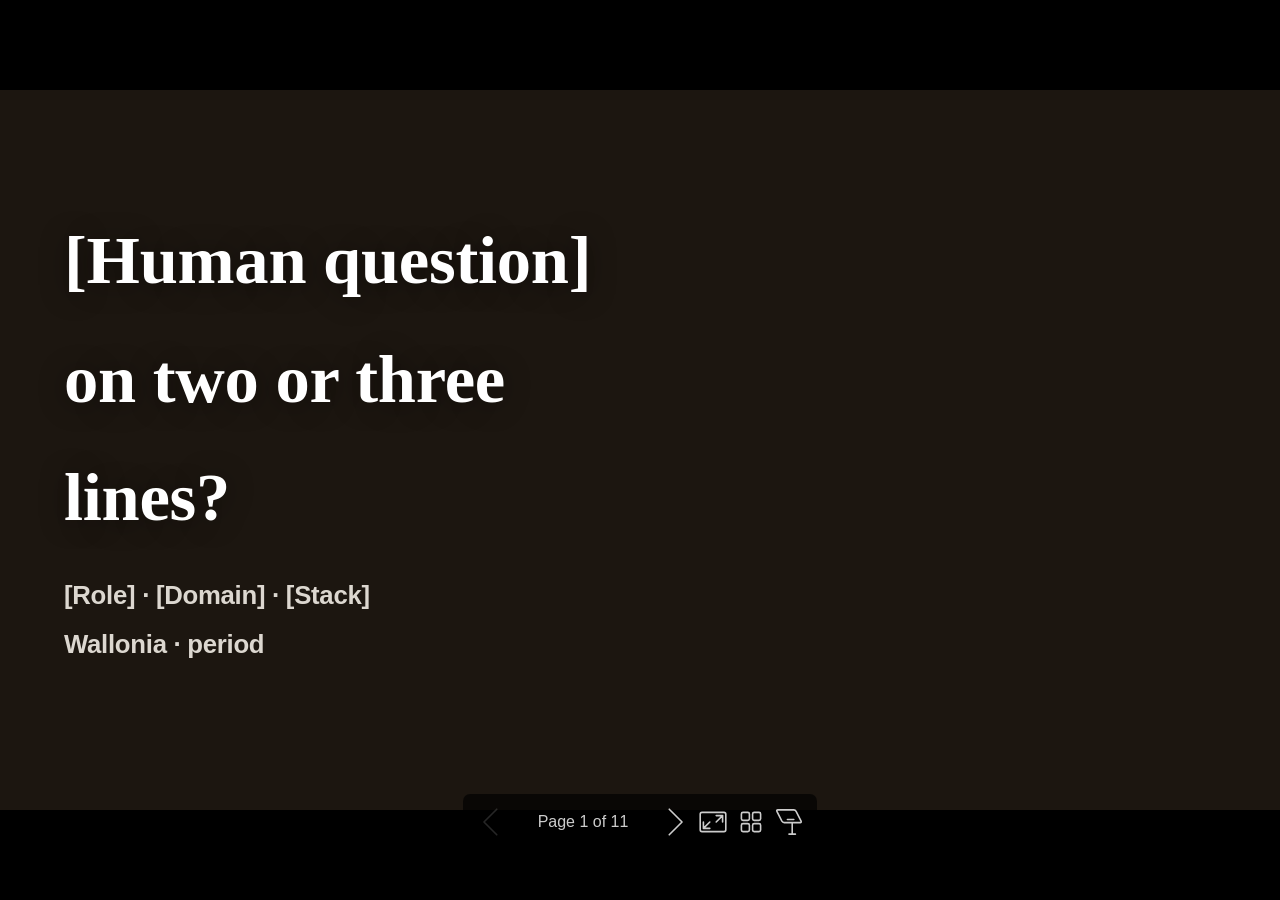
==== docs/slides/presentation-recruteur-en.html @ 3e8d5d6b "Initial commit" ====
<!DOCTYPE html><html lang="C"><head><title>[Human question]</title><meta property="og:title" content="[Human question]"><meta charset="UTF-8"><meta name="viewport" content="width=device-width,height=device-height,initial-scale=1.0"><meta name="apple-mobile-web-app-capable" content="yes"><meta http-equiv="X-UA-Compatible" content="ie=edge"><meta property="og:type" content="website"><meta name="twitter:card" content="summary"><style>@media screen{body[data-bespoke-view=""] .bespoke-marp-parent>.bespoke-marp-osc>button,body[data-bespoke-view=next] .bespoke-marp-parent>.bespoke-marp-osc>button,body[data-bespoke-view=overview] button.bespoke-marp-overview-close,body[data-bespoke-view=presenter] .bespoke-marp-presenter-container .bespoke-marp-presenter-info-container .bespoke-marp-presenter-info-page-area .bespoke-marp-presenter-info-page,body[data-bespoke-view=presenter] .bespoke-marp-presenter-container .bespoke-marp-presenter-info-container button,body[data-bespoke-view=presenter] .bespoke-marp-presenter-container .bespoke-marp-presenter-note-container button{appearance:none;background-color:initial;border:0;color:inherit;cursor:pointer;font-size:inherit;opacity:.8;outline:none;padding:0;transition:opacity .2s linear;-webkit-tap-highlight-color:transparent}body[data-bespoke-view=""] .bespoke-marp-parent>.bespoke-marp-osc>button:disabled,body[data-bespoke-view=next] .bespoke-marp-parent>.bespoke-marp-osc>button:disabled,body[data-bespoke-view=overview] button.bespoke-marp-overview-close:disabled,body[data-bespoke-view=presenter] .bespoke-marp-presenter-container .bespoke-marp-presenter-info-container .bespoke-marp-presenter-info-page-area .bespoke-marp-presenter-info-page:disabled,body[data-bespoke-view=presenter] .bespoke-marp-presenter-container .bespoke-marp-presenter-info-container button:disabled,body[data-bespoke-view=presenter] .bespoke-marp-presenter-container .bespoke-marp-presenter-note-container button:disabled{cursor:not-allowed;opacity:.15!important}body[data-bespoke-view=""] .bespoke-marp-parent>.bespoke-marp-osc>button:hover,body[data-bespoke-view=next] .bespoke-marp-parent>.bespoke-marp-osc>button:hover,body[data-bespoke-view=overview] button.bespoke-marp-overview-close:hover,body[data-bespoke-view=presenter] .bespoke-marp-presenter-container .bespoke-marp-presenter-info-container .bespoke-marp-presenter-info-page-area .bespoke-marp-presenter-info-page:hover,body[data-bespoke-view=presenter] .bespoke-marp-presenter-container .bespoke-marp-presenter-info-container button:hover,body[data-bespoke-view=presenter] .bespoke-marp-presenter-container .bespoke-marp-presenter-note-container button:hover{opacity:1}body[data-bespoke-view=""] .bespoke-marp-parent>.bespoke-marp-osc>button:hover:active,body[data-bespoke-view=next] .bespoke-marp-parent>.bespoke-marp-osc>button:hover:active,body[data-bespoke-view=overview] button.bespoke-marp-overview-close:hover:active,body[data-bespoke-view=presenter] .bespoke-marp-presenter-container .bespoke-marp-presenter-info-container .bespoke-marp-presenter-info-page-area .bespoke-marp-presenter-info-page:hover:active,body[data-bespoke-view=presenter] .bespoke-marp-presenter-container .bespoke-marp-presenter-info-container button:hover:active,body[data-bespoke-view=presenter] .bespoke-marp-presenter-container .bespoke-marp-presenter-note-container button:hover:active{opacity:.6}body[data-bespoke-view=""] .bespoke-marp-parent>.bespoke-marp-osc>button:hover:not(:disabled),body[data-bespoke-view=next] .bespoke-marp-parent>.bespoke-marp-osc>button:hover:not(:disabled),body[data-bespoke-view=overview] button.bespoke-marp-overview-close:hover:not(:disabled),body[data-bespoke-view=presenter] .bespoke-marp-presenter-container .bespoke-marp-presenter-info-container .bespoke-marp-presenter-info-page-area .bespoke-marp-presenter-info-page:hover:not(:disabled),body[data-bespoke-view=presenter] .bespoke-marp-presenter-container .bespoke-marp-presenter-info-container button:hover:not(:disabled),body[data-bespoke-view=presenter] .bespoke-marp-presenter-container .bespoke-marp-presenter-note-container button:hover:not(:disabled){transition:none}body[data-bespoke-view=""] .bespoke-marp-parent>.bespoke-marp-osc>button[data-bespoke-marp-osc=prev],body[data-bespoke-view=next] .bespoke-marp-parent>.bespoke-marp-osc>button[data-bespoke-marp-osc=prev],body[data-bespoke-view=presenter] .bespoke-marp-presenter-container .bespoke-marp-presenter-info-container button.bespoke-marp-presenter-info-page-prev{background:#0000 url("[data-uri]") no-repeat 50%;background-size:contain;overflow:hidden;text-indent:100%;white-space:nowrap}body[data-bespoke-view=""] .bespoke-marp-parent>.bespoke-marp-osc>button[data-bespoke-marp-osc=next],body[data-bespoke-view=next] .bespoke-marp-parent>.bespoke-marp-osc>button[data-bespoke-marp-osc=next],body[data-bespoke-view=presenter] .bespoke-marp-presenter-container .bespoke-marp-presenter-info-container button.bespoke-marp-presenter-info-page-next{background:#0000 url("[data-uri]") no-repeat 50%;background-size:contain;overflow:hidden;text-indent:100%;white-space:nowrap}:is(body[data-bespoke-view=""],body[data-bespoke-view=next]) .bespoke-marp-parent>.bespoke-marp-osc>button[data-bespoke-marp-osc=fullscreen]{background:#0000 url("[data-uri]") no-repeat 50%;background-size:contain;overflow:hidden;text-indent:100%;white-space:nowrap}:is(body[data-bespoke-view=""],body[data-bespoke-view=next]) .bespoke-marp-parent>.bespoke-marp-osc>button.exit[data-bespoke-marp-osc=fullscreen]{background-image:url("[data-uri]")}:is(body[data-bespoke-view=""],body[data-bespoke-view=next]) .bespoke-marp-parent>.bespoke-marp-osc>button[data-bespoke-marp-osc=presenter]{background:#0000 url("[data-uri]") no-repeat 50%;background-size:contain;overflow:hidden;text-indent:100%;white-space:nowrap}body[data-bespoke-view=overview] button.bespoke-marp-overview-close,body[data-bespoke-view=presenter] .bespoke-marp-presenter-container .bespoke-marp-presenter-note-container button.bespoke-marp-presenter-note-bigger{background:#0000 url("[data-uri]") no-repeat 50%;background-size:contain;overflow:hidden;text-indent:100%;white-space:nowrap}body[data-bespoke-view=presenter] .bespoke-marp-presenter-container .bespoke-marp-presenter-note-container button.bespoke-marp-presenter-note-smaller{background:#0000 url("[data-uri]") no-repeat 50%;background-size:contain;overflow:hidden;text-indent:100%;white-space:nowrap}:is(body[data-bespoke-view=""],body[data-bespoke-view=next]) .bespoke-marp-parent>.bespoke-marp-osc>button[data-bespoke-marp-osc=overview]{background:#0000 url("[data-uri]") no-repeat 50%;background-size:contain;overflow:hidden;text-indent:100%;white-space:nowrap}}@keyframes __bespoke_marp_transition_reduced_outgoing__{0%{opacity:1}to{opacity:0}}@keyframes __bespoke_marp_transition_reduced_incoming__{0%{mix-blend-mode:plus-lighter;opacity:0}to{mix-blend-mode:plus-lighter;opacity:1}}.bespoke-marp-note,.bespoke-marp-osc,.bespoke-progress-parent{display:none;transition:none}@media screen{::view-transition-group(*){animation-duration:var(--marp-bespoke-transition-animation-duration,.5s);animation-timing-function:ease}::view-transition-new(*),::view-transition-old(*){animation-delay:0s;animation-direction:var(--marp-bespoke-transition-animation-direction,normal);animation-duration:var(--marp-bespoke-transition-animation-duration,.5s);animation-fill-mode:both;animation-name:var(--marp-bespoke-transition-animation-name,var(--marp-bespoke-transition-animation-name-fallback,__bespoke_marp_transition_no_animation__));mix-blend-mode:normal}::view-transition-old(*){--marp-bespoke-transition-animation-name-fallback:__bespoke_marp_transition_reduced_outgoing__;animation-timing-function:ease}::view-transition-new(*){--marp-bespoke-transition-animation-name-fallback:__bespoke_marp_transition_reduced_incoming__;animation-timing-function:ease}::view-transition-new(root),::view-transition-old(root){animation-timing-function:linear}::view-transition-new(__bespoke_marp_transition_osc__),::view-transition-old(__bespoke_marp_transition_osc__){animation-duration:0s!important;animation-name:__bespoke_marp_transition_osc__!important}::view-transition-new(__bespoke_marp_transition_osc__){opacity:0!important}.bespoke-marp-transition-warming-up::view-transition-group(*),.bespoke-marp-transition-warming-up::view-transition-new(*),.bespoke-marp-transition-warming-up::view-transition-old(*){animation-play-state:paused!important}body,html{height:100%;margin:0}body{background:#000;overflow:hidden}svg.bespoke-marp-slide{content-visibility:hidden;interactivity:inert;opacity:0;pointer-events:none;z-index:-1}svg.bespoke-marp-slide:not(.bespoke-marp-active) *{view-transition-name:none!important}svg.bespoke-marp-slide.bespoke-marp-active{content-visibility:visible;interactivity:auto;opacity:1;pointer-events:auto;z-index:0}svg.bespoke-marp-slide.bespoke-marp-active.bespoke-marp-active-ready *{animation-name:__bespoke_marp__!important}@supports not (content-visibility:hidden){svg.bespoke-marp-slide[data-bespoke-marp-load=hideable]{display:none}svg.bespoke-marp-slide[data-bespoke-marp-load=hideable].bespoke-marp-active{display:block}}}@media screen and (prefers-reduced-motion:reduce){svg.bespoke-marp-slide *{view-transition-name:none!important}}@media screen{[data-bespoke-marp-fragment=inactive]{visibility:hidden}:is(body[data-bespoke-view=""],body[data-bespoke-view=next]) .bespoke-marp-parent{inset:0;position:absolute}:is(body[data-bespoke-view=""],body[data-bespoke-view=next]) .bespoke-marp-parent>.bespoke-marp-osc{background:#000000a6;border-radius:7px;bottom:50px;color:#fff;contain:paint;display:block;font-family:Helvetica,Arial,sans-serif;font-size:16px;left:50%;line-height:0;opacity:1;padding:12px;position:absolute;touch-action:manipulation;transform:translateX(-50%);transition:opacity .2s linear;-webkit-user-select:none;user-select:none;view-transition-name:__bespoke_marp_transition_osc__;white-space:nowrap;will-change:transform;z-index:1}:is(body[data-bespoke-view=""],body[data-bespoke-view=next]) .bespoke-marp-parent>.bespoke-marp-osc>:where(*){margin-left:6px}:is(body[data-bespoke-view=""],body[data-bespoke-view=next]) .bespoke-marp-parent>.bespoke-marp-osc>:where(*):where(:first-child){margin-left:0}:is(body[data-bespoke-view=""],body[data-bespoke-view=next]) .bespoke-marp-parent>.bespoke-marp-osc>span{opacity:.8}:is(body[data-bespoke-view=""],body[data-bespoke-view=next]) .bespoke-marp-parent>.bespoke-marp-osc>span[data-bespoke-marp-osc=page]{display:inline-block;min-width:140px;text-align:center}:is(body[data-bespoke-view=""],body[data-bespoke-view=next]) .bespoke-marp-parent>.bespoke-marp-osc>button[data-bespoke-marp-osc=fullscreen],:is(body[data-bespoke-view=""],body[data-bespoke-view=next]) .bespoke-marp-parent>.bespoke-marp-osc>button[data-bespoke-marp-osc=next],:is(body[data-bespoke-view=""],body[data-bespoke-view=next]) .bespoke-marp-parent>.bespoke-marp-osc>button[data-bespoke-marp-osc=overview],:is(body[data-bespoke-view=""],body[data-bespoke-view=next]) .bespoke-marp-parent>.bespoke-marp-osc>button[data-bespoke-marp-osc=presenter],:is(body[data-bespoke-view=""],body[data-bespoke-view=next]) .bespoke-marp-parent>.bespoke-marp-osc>button[data-bespoke-marp-osc=prev]{height:32px;line-height:32px;width:32px}:is(body[data-bespoke-view=""],body[data-bespoke-view=next]) .bespoke-marp-parent.bespoke-marp-inactive{cursor:none}:is(body[data-bespoke-view=""],body[data-bespoke-view=next]) .bespoke-marp-parent.bespoke-marp-inactive>.bespoke-marp-osc{opacity:0;pointer-events:none}:is(body[data-bespoke-view=""],body[data-bespoke-view=next]) svg.bespoke-marp-slide{height:100%;left:0;position:absolute;top:0;width:100%}body[data-bespoke-view=""] .bespoke-progress-parent{background:#222;display:flex;height:5px;width:100%}body[data-bespoke-view=""] .bespoke-progress-parent+:where(.bespoke-marp-parent){top:5px}body[data-bespoke-view=""] .bespoke-progress-parent .bespoke-progress-bar{background:#0288d1;flex:0 0 0;transition:flex-basis .2s cubic-bezier(0,1,1,1)}body[data-bespoke-view=next]{background:#0000}body[data-bespoke-view=presenter]{background:#161616}body[data-bespoke-view=presenter] .bespoke-marp-presenter-container{display:grid;font-family:Helvetica,Arial,sans-serif;grid-template:"current dragbar next" minmax(140px,1fr) "current dragbar note" 2fr "info    dragbar note" 3em;grid-template-columns:minmax(3px,var(--bespoke-marp-presenter-split-ratio,66%)) 0 minmax(3px,1fr);height:100%;left:0;position:absolute;top:0;width:100%}body[data-bespoke-view=presenter] .bespoke-marp-presenter-container :where(.bespoke-marp-parent){grid-area:current;overflow:hidden;position:relative}body[data-bespoke-view=presenter] .bespoke-marp-presenter-container :where(.bespoke-marp-parent) :where(svg.bespoke-marp-slide){height:calc(100% - 40px);left:20px;pointer-events:none;position:absolute;top:20px;-webkit-user-select:none;user-select:none;width:calc(100% - 40px)}body[data-bespoke-view=presenter] .bespoke-marp-presenter-container :where(.bespoke-marp-parent) :where(svg.bespoke-marp-slide).bespoke-marp-active{filter:drop-shadow(0 3px 10px rgba(0,0,0,.5))}body[data-bespoke-view=presenter] .bespoke-marp-presenter-container .bespoke-marp-presenter-dragbar-container{background:#0288d1;cursor:col-resize;grid-area:dragbar;margin-left:-3px;opacity:0;position:relative;transition:opacity .4s linear .1s;width:6px;z-index:10}body[data-bespoke-view=presenter] .bespoke-marp-presenter-container .bespoke-marp-presenter-dragbar-container:hover{opacity:1}body[data-bespoke-view=presenter] .bespoke-marp-presenter-container .bespoke-marp-presenter-dragbar-container.active{opacity:1;transition-delay:0s}body[data-bespoke-view=presenter] .bespoke-marp-presenter-container .bespoke-marp-presenter-next-container{background:#222;cursor:pointer;display:none;grid-area:next;overflow:hidden;position:relative}body[data-bespoke-view=presenter] .bespoke-marp-presenter-container .bespoke-marp-presenter-next-container.active{display:block}body[data-bespoke-view=presenter] .bespoke-marp-presenter-container .bespoke-marp-presenter-next-container iframe.bespoke-marp-presenter-next{background:#0000;border:0;display:block;filter:drop-shadow(0 3px 10px rgba(0,0,0,.5));height:calc(100% - 40px);left:20px;pointer-events:none;position:absolute;interactivity:inert;top:20px;-webkit-user-select:none;user-select:none;width:calc(100% - 40px)}body[data-bespoke-view=presenter] .bespoke-marp-presenter-container .bespoke-marp-presenter-note-container{background:#222;color:#eee;grid-area:note;position:relative;z-index:1}body[data-bespoke-view=presenter] .bespoke-marp-presenter-container .bespoke-marp-presenter-note-container button{height:1.5em;line-height:1.5em;width:1.5em}body[data-bespoke-view=presenter] .bespoke-marp-presenter-container .bespoke-marp-presenter-note-container .bespoke-marp-presenter-note-wrapper{display:block;inset:0;position:absolute}body[data-bespoke-view=presenter] .bespoke-marp-presenter-container .bespoke-marp-presenter-note-container .bespoke-marp-presenter-note-buttons{background:#000000a6;border-radius:4px;bottom:0;display:flex;gap:4px;margin:12px;opacity:0;padding:6px;pointer-events:none;position:absolute;right:0;transition:opacity .2s linear}body[data-bespoke-view=presenter] .bespoke-marp-presenter-container .bespoke-marp-presenter-note-container .bespoke-marp-presenter-note-buttons:focus-within,body[data-bespoke-view=presenter] .bespoke-marp-presenter-container .bespoke-marp-presenter-note-container .bespoke-marp-presenter-note-wrapper:focus-within+.bespoke-marp-presenter-note-buttons,body[data-bespoke-view=presenter] .bespoke-marp-presenter-container .bespoke-marp-presenter-note-container:hover .bespoke-marp-presenter-note-buttons{opacity:1;pointer-events:auto}body[data-bespoke-view=presenter] .bespoke-marp-presenter-container .bespoke-marp-presenter-note-container .bespoke-marp-note{box-sizing:border-box;font-size:calc(1.1em*var(--bespoke-marp-note-font-scale, 1));height:calc(100% - 40px);margin:20px;overflow:auto;padding-right:3px;white-space:pre-wrap;width:calc(100% - 40px);word-wrap:break-word;scrollbar-color:#eeeeee80 #0000;scrollbar-width:thin}body[data-bespoke-view=presenter] .bespoke-marp-presenter-container .bespoke-marp-presenter-note-container .bespoke-marp-note::-webkit-scrollbar{width:6px}body[data-bespoke-view=presenter] .bespoke-marp-presenter-container .bespoke-marp-presenter-note-container .bespoke-marp-note::-webkit-scrollbar-track{background:#0000}body[data-bespoke-view=presenter] .bespoke-marp-presenter-container .bespoke-marp-presenter-note-container .bespoke-marp-note::-webkit-scrollbar-thumb{background:#eeeeee80;border-radius:6px}body[data-bespoke-view=presenter] .bespoke-marp-presenter-container .bespoke-marp-presenter-note-container .bespoke-marp-note:empty{pointer-events:none}body[data-bespoke-view=presenter] .bespoke-marp-presenter-container .bespoke-marp-presenter-note-container .bespoke-marp-note.active{display:block}body[data-bespoke-view=presenter] .bespoke-marp-presenter-container .bespoke-marp-presenter-note-container .bespoke-marp-note p:first-child{margin-top:0}body[data-bespoke-view=presenter] .bespoke-marp-presenter-container .bespoke-marp-presenter-note-container .bespoke-marp-note p:last-child{margin-bottom:0}body[data-bespoke-view=presenter] .bespoke-marp-presenter-container .bespoke-marp-presenter-info-container{align-items:center;box-sizing:border-box;color:#eee;display:flex;flex-wrap:nowrap;grid-area:info;justify-content:center;overflow:hidden;padding:0 10px}body[data-bespoke-view=presenter] .bespoke-marp-presenter-container .bespoke-marp-presenter-info-container :is(.bespoke-marp-presenter-info-page-area,.bespoke-marp-presenter-info-time,.bespoke-marp-presenter-info-timer){box-sizing:border-box;display:block;padding:0 10px;white-space:nowrap;width:100%}body[data-bespoke-view=presenter] .bespoke-marp-presenter-container .bespoke-marp-presenter-info-container button{height:1.5em;line-height:1.5em;width:1.5em}body[data-bespoke-view=presenter] .bespoke-marp-presenter-container .bespoke-marp-presenter-info-container .bespoke-marp-presenter-info-page-area{order:2;text-align:center}body[data-bespoke-view=presenter] .bespoke-marp-presenter-container .bespoke-marp-presenter-info-container .bespoke-marp-presenter-info-page-area .bespoke-marp-presenter-info-page{display:inline-block;min-width:120px;text-align:center}body[data-bespoke-view=presenter] .bespoke-marp-presenter-container .bespoke-marp-presenter-info-container .bespoke-marp-presenter-info-time{color:#999;order:1;text-align:left}body[data-bespoke-view=presenter] .bespoke-marp-presenter-container .bespoke-marp-presenter-info-container .bespoke-marp-presenter-info-timer{color:#999;order:3;text-align:right}body[data-bespoke-view=presenter] .bespoke-marp-presenter-container .bespoke-marp-presenter-info-container .bespoke-marp-presenter-info-timer:hover{cursor:pointer}body[data-bespoke-view=overview]{background:#161616;overflow:auto}body[data-bespoke-view=overview] [data-bespoke-marp-fragment=inactive]{visibility:visible}body[data-bespoke-view=overview] .bespoke-marp-overview-header{backdrop-filter:blur(4px);background:#222222d9;box-shadow:0 3px 10px #00000080;box-sizing:border-box;display:flex;height:48px;inset:0 0 auto;justify-content:flex-end;padding:10px;position:fixed;z-index:1}body[data-bespoke-view=overview] button.bespoke-marp-overview-close{height:28px;line-height:28px;transform:rotate(45deg);width:28px}body[data-bespoke-view=overview] .bespoke-marp-parent{display:grid;gap:40px;grid-template-columns:repeat(auto-fit,minmax(0,240px));justify-content:space-around;padding:30px}body[data-bespoke-view=overview] .bespoke-marp-parent svg.bespoke-marp-slide{--bov-selected:#0000;--bov-focus:#161616;--bov-focus-outline:#0000;background-image:conic-gradient(#161616 0 0),conic-gradient(var(--bov-focus) 0 0),conic-gradient(var(--bov-focus-outline) 0 0),conic-gradient(var(--bov-selected) 0 0);background-position:5px 5px,3px 3px,2px 2px,0 0;background-repeat:no-repeat;background-size:calc(100% - 10px) calc(100% - 10px),calc(100% - 6px) calc(100% - 6px),calc(100% - 4px) calc(100% - 4px),100% 100%;content-visibility:visible;cursor:pointer;filter:drop-shadow(0 3px 10px rgba(0,0,0,.5));margin:-6px;padding:6px;interactivity:auto;opacity:1;outline:0;pointer-events:auto;scroll-margin-block:30px;width:100%;z-index:0}body[data-bespoke-view=overview] .bespoke-marp-parent svg.bespoke-marp-slide *,body[data-bespoke-view=overview] .bespoke-marp-parent svg.bespoke-marp-slide.bespoke-marp-active *{pointer-events:none;interactivity:inert}body[data-bespoke-view=overview] .bespoke-marp-parent :is(svg.bespoke-marp-slide:active,svg.bespoke-marp-slide:focus-visible,svg.bespoke-marp-slide:hover){--bov-focus-outline:#161616}body[data-bespoke-view=overview] .bespoke-marp-parent svg.bespoke-marp-slide:focus-visible,body[data-bespoke-view=overview] .bespoke-marp-parent svg.bespoke-marp-slide:hover{--bov-focus:#999}body[data-bespoke-view=overview] .bespoke-marp-parent svg.bespoke-marp-slide:active{--bov-focus:#eee}body[data-bespoke-view=overview] .bespoke-marp-parent svg.bespoke-marp-slide.bespoke-marp-active{--bov-selected:#0288d1}body[data-bespoke-view=overview]:has(.bespoke-marp-overview-header) .bespoke-marp-parent{padding-top:78px}body[data-bespoke-view=overview]:has(.bespoke-marp-overview-header) .bespoke-marp-parent svg.bespoke-marp-slide{scroll-margin-top:78px}.bespoke-marp-overview{background:#000000a6;inset:0;opacity:0;pointer-events:none;position:fixed;transition:opacity .1s ease;z-index:10}.bespoke-marp-overview iframe{background:#222;border:0;display:block;height:100%;left:0;position:absolute;top:0;width:100%}.bespoke-marp-overview[data-open="1"]{opacity:1;pointer-events:auto}}@media print{.bespoke-marp-overview,.bespoke-marp-presenter-info-container,.bespoke-marp-presenter-next-container,.bespoke-marp-presenter-note-container{display:none}}</style><style>div#\:\$p > svg > foreignObject > section{width:1280px;height:720px;box-sizing:border-box;overflow:hidden;position:relative;scroll-snap-align:center center;-webkit-text-size-adjust:100%;text-size-adjust:100%}div#\:\$p > svg > foreignObject > section::after{bottom:0;content:attr(data-marpit-pagination);padding:inherit;pointer-events:none;position:absolute;right:0}div#\:\$p > svg > foreignObject > section:not([data-marpit-pagination])::after{display:none}div#\:\$p > svg > foreignObject > section :where(:is(h1, marp-h1)){font-size:2em;margin-block:0.67em}div#\:\$p > svg > foreignObject > section section:where(:is(h1, marp-h1)){--marpit-root-font-size: 2em}div#\:\$p > svg > foreignObject > section video::-webkit-media-controls{will-change:transform}@page {size:1280px 720px;margin:0}@media print{html, body{background-color:#fff;margin:0;page-break-inside:avoid;break-inside:avoid-page}div#\:\$p > svg > foreignObject > section{page-break-before:always;break-before:page}div#\:\$p > svg > foreignObject > section, div#\:\$p > svg > foreignObject > section *{-webkit-print-color-adjust:exact!important;animation-delay:0s!important;animation-duration:0s!important;color-adjust:exact!important;print-color-adjust:exact!important;transition:none!important}div#\:\$p > svg[data-marpit-svg]{display:block;height:100vh;width:100vw}}div#\:\$p > svg > foreignObject > section{--fgColor-danger:light-dark(#d1242f, #f85149);--bgColor-attention-muted:light-dark(#fff8c5, #bb800926);--bgColor-muted:light-dark(#f6f8fa, #151b23);--bgColor-neutral-muted:light-dark(#818b981f, #656c7633);--borderColor-accent-emphasis:light-dark(#0969da, #1f6feb);--borderColor-attention-emphasis:light-dark(#9a6700, #9e6a03);--borderColor-danger-emphasis:light-dark(#cf222e, #da3633);--borderColor-default:light-dark(#d1d9e0, #3d444d);--borderColor-done-emphasis:light-dark(#8250df, #8957e5);--borderColor-success-emphasis:light-dark(#1a7f37, #238636);--color-prettylights-syntax-brackethighlighter-angle:light-dark(#59636e, #9198a1);--color-prettylights-syntax-brackethighlighter-unmatched:light-dark(#82071e, #f85149);--color-prettylights-syntax-carriage-return-bg:light-dark(#cf222e, #b62324);--color-prettylights-syntax-carriage-return-text:light-dark(#f6f8fa, #f0f6fc);--color-prettylights-syntax-comment:light-dark(#59636e, #9198a1);--color-prettylights-syntax-constant:light-dark(#0550ae, #79c0ff);--color-prettylights-syntax-constant-other-reference-link:light-dark(#0a3069, #a5d6ff);--color-prettylights-syntax-entity:light-dark(#6639ba, #d2a8ff);--color-prettylights-syntax-entity-tag:light-dark(#0550ae, #7ee787);--color-prettylights-syntax-invalid-illegal-text:light-dark(var(--fgColor-danger), var(--fgColor-danger));--color-prettylights-syntax-keyword:light-dark(#cf222e, #ff7b72);--color-prettylights-syntax-markup-changed-bg:light-dark(#ffd8b5, #5a1e02);--color-prettylights-syntax-markup-changed-text:light-dark(#953800, #ffdfb6);--color-prettylights-syntax-markup-deleted-bg:light-dark(#ffebe9, #67060c);--color-prettylights-syntax-markup-deleted-text:light-dark(#82071e, #ffdcd7);--color-prettylights-syntax-markup-heading:light-dark(#0550ae, #1f6feb);--color-prettylights-syntax-markup-ignored-bg:light-dark(#0550ae, #1158c7);--color-prettylights-syntax-markup-ignored-text:light-dark(#d1d9e0, #f0f6fc);--color-prettylights-syntax-markup-inserted-bg:light-dark(#dafbe1, #033a16);--color-prettylights-syntax-markup-inserted-text:light-dark(#116329, #aff5b4);--color-prettylights-syntax-markup-list:light-dark(#3b2300, #f2cc60);--color-prettylights-syntax-meta-diff-range:light-dark(#8250df, #d2a8ff);--color-prettylights-syntax-string:light-dark(#0a3069, #a5d6ff);--color-prettylights-syntax-string-regexp:light-dark(#116329, #7ee787);--color-prettylights-syntax-sublimelinter-gutter-mark:light-dark(#818b98, #3d444d);--color-prettylights-syntax-variable:light-dark(#953800, #ffa657);--fgColor-accent:light-dark(#0969da, #4493f8);--fgColor-attention:light-dark(#9a6700, #d29922);--fgColor-done:light-dark(#8250df, #ab7df8);--fgColor-muted:light-dark(#59636e, #9198a1);--fgColor-success:light-dark(#1a7f37, #3fb950);--bgColor-default:light-dark(#fff, #0d1117);--borderColor-muted:light-dark(#d1d9e0b3, #3d444db3);--color-prettylights-syntax-invalid-illegal-bg:light-dark(var(--bgColor-danger-muted), var(--bgColor-danger-muted));--color-prettylights-syntax-markup-bold:light-dark(#1f2328, #f0f6fc);--color-prettylights-syntax-markup-italic:light-dark(#1f2328, #f0f6fc);--color-prettylights-syntax-storage-modifier-import:light-dark(#1f2328, #f0f6fc);--fgColor-default:light-dark(#1f2328, #f0f6fc);--focus-outlineColor:light-dark(var(--borderColor-accent-emphasis), var(--borderColor-accent-emphasis));--borderColor-neutral-muted:light-dark(var(--borderColor-muted), var(--borderColor-muted));--base-size-16:calc(var(--marpit-root-font-size, 1rem) * 1);--base-size-24:calc(var(--marpit-root-font-size, 1rem) * 1.5);--base-size-4:calc(var(--marpit-root-font-size, 1rem) * 0.25);--base-size-40:calc(var(--marpit-root-font-size, 1rem) * 2.5);--base-size-8:calc(var(--marpit-root-font-size, 1rem) * 0.5);--base-text-weight-medium:500;--base-text-weight-normal:400;--base-text-weight-semibold:600;--fontStack-monospace:ui-monospace, SFMono-Regular, SF Mono, Menlo, Consolas, Liberation Mono, monospace;--fontStack-sansSerif:-apple-system, BlinkMacSystemFont, "Segoe UI", "Noto Sans", Helvetica, Arial, sans-serif, "Apple Color Emoji", "Segoe UI Emoji";}/*!
 * Marp default theme.
 *
 * @theme default
 * @author Yuki Hattori
 *
 * @auto-scaling true
 * @size 16:9 1280px 720px
 * @size 4:3 960px 720px
 */div#\:\$p > svg > foreignObject > section [data-theme=light],div#\:\$p > svg > foreignObject > section{color-scheme:light}div#\:\$p > svg > foreignObject > section [data-theme=dark],div#\:\$p > svg > foreignObject > section:where(.invert){color-scheme:dark}div#\:\$p > svg > foreignObject > section{-ms-text-size-adjust:100%;-webkit-text-size-adjust:100%;margin:0;font-weight:var(--base-text-weight-normal, 400);color:var(--fgColor-default);background-color:var(--bgColor-default);font-family:var(--fontStack-sansSerif, -apple-system, BlinkMacSystemFont, "Segoe UI", "Noto Sans", Helvetica, Arial, sans-serif, "Apple Color Emoji", "Segoe UI Emoji");font-size:16px;line-height:1.5;word-wrap:break-word}div#\:\$p > svg > foreignObject > section{--marpit-root-font-size:16px}div#\:\$p > svg > foreignObject > section a{text-decoration:underline;text-underline-offset:calc(var(--marpit-root-font-size, 1rem) * .2)}div#\:\$p > svg > foreignObject > section :is(h1, marp-h1):hover .anchor .octicon-link:before,div#\:\$p > svg > foreignObject > section :is(h2, marp-h2):hover .anchor .octicon-link:before,div#\:\$p > svg > foreignObject > section :is(h3, marp-h3):hover .anchor .octicon-link:before,div#\:\$p > svg > foreignObject > section :is(h4, marp-h4):hover .anchor .octicon-link:before,div#\:\$p > svg > foreignObject > section :is(h5, marp-h5):hover .anchor .octicon-link:before,div#\:\$p > svg > foreignObject > section :is(h6, marp-h6):hover .anchor .octicon-link:before{width:16px;height:16px;content:" ";display:inline-block;background-color:currentColor;-webkit-mask-image:url('data:image/svg+xml;charset=utf-8,<svg xmlns="http://www.w3.org/2000/svg" aria-hidden="true" viewBox="0 0 16 16"><path fill-rule="evenodd" d="M7.775 3.275a.75.75 0 0 0 1.06 1.06l1.25-1.25a2 2 0 1 1 2.83 2.83l-2.5 2.5a2 2 0 0 1-2.83 0 .75.75 0 0 0-1.06 1.06 3.5 3.5 0 0 0 4.95 0l2.5-2.5a3.5 3.5 0 0 0-4.95-4.95zm-4.69 9.64a2 2 0 0 1 0-2.83l2.5-2.5a2 2 0 0 1 2.83 0 .75.75 0 0 0 1.06-1.06 3.5 3.5 0 0 0-4.95 0l-2.5 2.5a3.5 3.5 0 0 0 4.95 4.95l1.25-1.25a.75.75 0 0 0-1.06-1.06l-1.25 1.25a2 2 0 0 1-2.83 0"/></svg>');mask-image:url('data:image/svg+xml;charset=utf-8,<svg xmlns="http://www.w3.org/2000/svg" aria-hidden="true" viewBox="0 0 16 16"><path fill-rule="evenodd" d="M7.775 3.275a.75.75 0 0 0 1.06 1.06l1.25-1.25a2 2 0 1 1 2.83 2.83l-2.5 2.5a2 2 0 0 1-2.83 0 .75.75 0 0 0-1.06 1.06 3.5 3.5 0 0 0 4.95 0l2.5-2.5a3.5 3.5 0 0 0-4.95-4.95zm-4.69 9.64a2 2 0 0 1 0-2.83l2.5-2.5a2 2 0 0 1 2.83 0 .75.75 0 0 0 1.06-1.06 3.5 3.5 0 0 0-4.95 0l-2.5 2.5a3.5 3.5 0 0 0 4.95 4.95l1.25-1.25a.75.75 0 0 0-1.06-1.06l-1.25 1.25a2 2 0 0 1-2.83 0"/></svg>')}div#\:\$p > svg > foreignObject > section details,div#\:\$p > svg > foreignObject > section figcaption,div#\:\$p > svg > foreignObject > section figure{display:block}div#\:\$p > svg > foreignObject > section summary{display:list-item}div#\:\$p > svg > foreignObject > section [hidden]{display:none!important}div#\:\$p > svg > foreignObject > section a{background-color:transparent;color:var(--fgColor-accent);text-decoration:none}div#\:\$p > svg > foreignObject > section abbr[title]{border-bottom:none;-webkit-text-decoration:underline dotted;text-decoration:underline dotted}div#\:\$p > svg > foreignObject > section b,div#\:\$p > svg > foreignObject > section strong{font-weight:var(--base-text-weight-semibold, 600)}div#\:\$p > svg > foreignObject > section dfn{font-style:italic}div#\:\$p > svg > foreignObject > section :is(h1, marp-h1){margin:.67em 0;font-weight:var(--base-text-weight-semibold, 600);padding-bottom:.3em;font-size:2em;border-bottom:1px solid var(--borderColor-muted)}div#\:\$p > svg > foreignObject > section mark{background-color:var(--bgColor-attention-muted);color:var(--fgColor-default)}div#\:\$p > svg > foreignObject > section small{font-size:90%}div#\:\$p > svg > foreignObject > section sub,div#\:\$p > svg > foreignObject > section sup{font-size:75%;line-height:0;position:relative;vertical-align:baseline}div#\:\$p > svg > foreignObject > section sub{bottom:-.25em}div#\:\$p > svg > foreignObject > section sup{top:-.5em}div#\:\$p > svg > foreignObject > section img{border-style:none;max-width:100%;box-sizing:content-box}div#\:\$p > svg > foreignObject > section code,div#\:\$p > svg > foreignObject > section kbd,div#\:\$p > svg > foreignObject > section :is(pre, marp-pre),div#\:\$p > svg > foreignObject > section samp{font-family:monospace;font-size:1em}div#\:\$p > svg > foreignObject > section figure{margin:1em var(--base-size-40)}div#\:\$p > svg > foreignObject > section hr{box-sizing:content-box;overflow:hidden;background:transparent;height:.25em;padding:0;margin:var(--base-size-24) 0;background-color:var(--borderColor-default);border:0}div#\:\$p > svg > foreignObject > section input{font:inherit;margin:0;overflow:visible;font-family:inherit;font-size:inherit;line-height:inherit}div#\:\$p > svg > foreignObject > section [type=button],div#\:\$p > svg > foreignObject > section [type=reset],div#\:\$p > svg > foreignObject > section [type=submit]{-webkit-appearance:button;-moz-appearance:button;appearance:button}div#\:\$p > svg > foreignObject > section [type=checkbox],div#\:\$p > svg > foreignObject > section [type=radio]{box-sizing:border-box;padding:0}div#\:\$p > svg > foreignObject > section [type=number]::-webkit-inner-spin-button,div#\:\$p > svg > foreignObject > section [type=number]::-webkit-outer-spin-button{height:auto}div#\:\$p > svg > foreignObject > section [type=search]::-webkit-search-cancel-button,div#\:\$p > svg > foreignObject > section [type=search]::-webkit-search-decoration{-webkit-appearance:none;appearance:none}div#\:\$p > svg > foreignObject > section ::-webkit-input-placeholder{color:inherit;opacity:.54}div#\:\$p > svg > foreignObject > section ::-webkit-file-upload-button{-webkit-appearance:button;appearance:button;font:inherit}div#\:\$p > svg > foreignObject > section a:hover{text-decoration:underline}div#\:\$p > svg > foreignObject > section ::-moz-placeholder{color:var(--fgColor-muted);opacity:1}div#\:\$p > svg > foreignObject > section ::placeholder{color:var(--fgColor-muted);opacity:1}div#\:\$p > svg > foreignObject > section hr:after,div#\:\$p > svg > foreignObject > section hr:before{display:table;content:""}div#\:\$p > svg > foreignObject > section hr:after{clear:both}div#\:\$p > svg > foreignObject > section table{border-spacing:0;border-collapse:collapse;display:block;width:-moz-max-content;width:max-content;max-width:100%;overflow:auto;font-variant:tabular-nums}div#\:\$p > svg > foreignObject > section td,div#\:\$p > svg > foreignObject > section th{padding:0}div#\:\$p > svg > foreignObject > section details summary{cursor:pointer}div#\:\$p > svg > foreignObject > section [role=button]:focus,div#\:\$p > svg > foreignObject > section a:focus,div#\:\$p > svg > foreignObject > section input[type=checkbox]:focus,div#\:\$p > svg > foreignObject > section input[type=radio]:focus{outline:2px solid var(--focus-outlineColor);outline-offset:-2px;box-shadow:none}div#\:\$p > svg > foreignObject > section [role=button]:focus:not(:focus-visible),div#\:\$p > svg > foreignObject > section a:focus:not(:focus-visible),div#\:\$p > svg > foreignObject > section input[type=checkbox]:focus:not(:focus-visible),div#\:\$p > svg > foreignObject > section input[type=radio]:focus:not(:focus-visible){outline:1px solid transparent}div#\:\$p > svg > foreignObject > section [role=button]:focus-visible,div#\:\$p > svg > foreignObject > section a:focus-visible,div#\:\$p > svg > foreignObject > section input[type=checkbox]:focus-visible,div#\:\$p > svg > foreignObject > section input[type=radio]:focus-visible{outline:2px solid var(--focus-outlineColor);outline-offset:-2px;box-shadow:none}div#\:\$p > svg > foreignObject > section a:not([class]):focus,div#\:\$p > svg > foreignObject > section a:not([class]):focus-visible,div#\:\$p > svg > foreignObject > section input[type=checkbox]:focus,div#\:\$p > svg > foreignObject > section input[type=checkbox]:focus-visible,div#\:\$p > svg > foreignObject > section input[type=radio]:focus,div#\:\$p > svg > foreignObject > section input[type=radio]:focus-visible{outline-offset:0}div#\:\$p > svg > foreignObject > section kbd{display:inline-block;padding:var(--base-size-4);font:11px var(--fontStack-monospace, ui-monospace, SFMono-Regular, SF Mono, Menlo, Consolas, Liberation Mono, monospace);line-height:10px;color:var(--fgColor-default);vertical-align:middle;background-color:var(--bgColor-muted);border-bottom-color:var(--borderColor-neutral-muted);border:1px solid var(--borderColor-neutral-muted);border-radius:6px;box-shadow:inset 0 -1px 0 var(--borderColor-neutral-muted)}div#\:\$p > svg > foreignObject > section :is(h1, marp-h1),div#\:\$p > svg > foreignObject > section :is(h2, marp-h2),div#\:\$p > svg > foreignObject > section :is(h3, marp-h3),div#\:\$p > svg > foreignObject > section :is(h4, marp-h4),div#\:\$p > svg > foreignObject > section :is(h5, marp-h5),div#\:\$p > svg > foreignObject > section :is(h6, marp-h6){margin-top:var(--base-size-24);margin-bottom:var(--base-size-16);font-weight:var(--base-text-weight-semibold, 600);line-height:1.25}div#\:\$p > svg > foreignObject > section :is(h2, marp-h2){padding-bottom:.3em;font-size:1.5em;border-bottom:1px solid var(--borderColor-muted)}div#\:\$p > svg > foreignObject > section :is(h2, marp-h2),div#\:\$p > svg > foreignObject > section :is(h3, marp-h3){font-weight:var(--base-text-weight-semibold, 600)}div#\:\$p > svg > foreignObject > section :is(h3, marp-h3){font-size:1.25em}div#\:\$p > svg > foreignObject > section :is(h4, marp-h4){font-size:1em}div#\:\$p > svg > foreignObject > section :is(h4, marp-h4),div#\:\$p > svg > foreignObject > section :is(h5, marp-h5){font-weight:var(--base-text-weight-semibold, 600)}div#\:\$p > svg > foreignObject > section :is(h5, marp-h5){font-size:.875em}div#\:\$p > svg > foreignObject > section :is(h6, marp-h6){font-weight:var(--base-text-weight-semibold, 600);font-size:.85em;color:var(--fgColor-muted)}div#\:\$p > svg > foreignObject > section p{margin-top:0;margin-bottom:10px}div#\:\$p > svg > foreignObject > section blockquote{margin:0;padding:0 1em;color:var(--fgColor-muted);border-left:.25em solid var(--borderColor-default)}div#\:\$p > svg > foreignObject > section ol,div#\:\$p > svg > foreignObject > section ul{margin-top:0;margin-bottom:0;padding-left:2em}div#\:\$p > svg > foreignObject > section ol ol,div#\:\$p > svg > foreignObject > section ul ol{list-style-type:lower-roman}div#\:\$p > svg > foreignObject > section ol ol ol,div#\:\$p > svg > foreignObject > section ol ul ol,div#\:\$p > svg > foreignObject > section ul ol ol,div#\:\$p > svg > foreignObject > section ul ul ol{list-style-type:lower-alpha}div#\:\$p > svg > foreignObject > section dd{margin-left:0}div#\:\$p > svg > foreignObject > section code,div#\:\$p > svg > foreignObject > section :is(pre, marp-pre),div#\:\$p > svg > foreignObject > section samp,div#\:\$p > svg > foreignObject > section tt{font-family:var(--fontStack-monospace, ui-monospace, SFMono-Regular, SF Mono, Menlo, Consolas, Liberation Mono, monospace);font-size:12px}div#\:\$p > svg > foreignObject > section :is(pre, marp-pre){margin-top:0;margin-bottom:0;word-wrap:normal}div#\:\$p > svg > foreignObject > section .octicon{display:inline-block;overflow:visible!important;vertical-align:text-bottom;fill:currentColor}div#\:\$p > svg > foreignObject > section input::-webkit-inner-spin-button,div#\:\$p > svg > foreignObject > section input::-webkit-outer-spin-button{margin:0;-webkit-appearance:none;appearance:none}div#\:\$p > svg > foreignObject > section .mr-2{margin-right:var(--base-size-8, 8px)!important}div#\:\$p > svg > foreignObject > section:after,div#\:\$p > svg > foreignObject > section:before{display:table}div#\:\$p > svg > foreignObject > section:after{clear:both}div#\:\$p > svg > foreignObject > section>:first-child{margin-top:0!important}div#\:\$p > svg > foreignObject > section>:last-child{margin-bottom:0!important}div#\:\$p > svg > foreignObject > section a:not([href]){color:inherit;text-decoration:none}div#\:\$p > svg > foreignObject > section .absent{color:var(--fgColor-danger)}div#\:\$p > svg > foreignObject > section .anchor{float:left;padding-right:var(--base-size-4);margin-left:-20px;line-height:1}div#\:\$p > svg > foreignObject > section .anchor:focus{outline:none}div#\:\$p > svg > foreignObject > section blockquote,div#\:\$p > svg > foreignObject > section details,div#\:\$p > svg > foreignObject > section dl,div#\:\$p > svg > foreignObject > section ol,div#\:\$p > svg > foreignObject > section p,div#\:\$p > svg > foreignObject > section :is(pre, marp-pre),div#\:\$p > svg > foreignObject > section table,div#\:\$p > svg > foreignObject > section ul{margin-top:0;margin-bottom:var(--base-size-16)}div#\:\$p > svg > foreignObject > section blockquote>:first-child{margin-top:0}div#\:\$p > svg > foreignObject > section blockquote>:last-child{margin-bottom:0}div#\:\$p > svg > foreignObject > section :is(h1, marp-h1) .octicon-link,div#\:\$p > svg > foreignObject > section :is(h2, marp-h2) .octicon-link,div#\:\$p > svg > foreignObject > section :is(h3, marp-h3) .octicon-link,div#\:\$p > svg > foreignObject > section :is(h4, marp-h4) .octicon-link,div#\:\$p > svg > foreignObject > section :is(h5, marp-h5) .octicon-link,div#\:\$p > svg > foreignObject > section :is(h6, marp-h6) .octicon-link{color:var(--fgColor-default);vertical-align:middle;visibility:hidden}div#\:\$p > svg > foreignObject > section :is(h1, marp-h1):hover .anchor,div#\:\$p > svg > foreignObject > section :is(h2, marp-h2):hover .anchor,div#\:\$p > svg > foreignObject > section :is(h3, marp-h3):hover .anchor,div#\:\$p > svg > foreignObject > section :is(h4, marp-h4):hover .anchor,div#\:\$p > svg > foreignObject > section :is(h5, marp-h5):hover .anchor,div#\:\$p > svg > foreignObject > section :is(h6, marp-h6):hover .anchor{text-decoration:none}div#\:\$p > svg > foreignObject > section :is(h1, marp-h1):hover .anchor .octicon-link,div#\:\$p > svg > foreignObject > section :is(h2, marp-h2):hover .anchor .octicon-link,div#\:\$p > svg > foreignObject > section :is(h3, marp-h3):hover .anchor .octicon-link,div#\:\$p > svg > foreignObject > section :is(h4, marp-h4):hover .anchor .octicon-link,div#\:\$p > svg > foreignObject > section :is(h5, marp-h5):hover .anchor .octicon-link,div#\:\$p > svg > foreignObject > section :is(h6, marp-h6):hover .anchor .octicon-link{visibility:visible}div#\:\$p > svg > foreignObject > section :is(h1, marp-h1) code,div#\:\$p > svg > foreignObject > section :is(h1, marp-h1) tt,div#\:\$p > svg > foreignObject > section :is(h2, marp-h2) code,div#\:\$p > svg > foreignObject > section :is(h2, marp-h2) tt,div#\:\$p > svg > foreignObject > section :is(h3, marp-h3) code,div#\:\$p > svg > foreignObject > section :is(h3, marp-h3) tt,div#\:\$p > svg > foreignObject > section :is(h4, marp-h4) code,div#\:\$p > svg > foreignObject > section :is(h4, marp-h4) tt,div#\:\$p > svg > foreignObject > section :is(h5, marp-h5) code,div#\:\$p > svg > foreignObject > section :is(h5, marp-h5) tt,div#\:\$p > svg > foreignObject > section :is(h6, marp-h6) code,div#\:\$p > svg > foreignObject > section :is(h6, marp-h6) tt{padding:0 .2em;font-size:inherit}div#\:\$p > svg > foreignObject > section summary :is(h1, marp-h1),div#\:\$p > svg > foreignObject > section summary :is(h2, marp-h2),div#\:\$p > svg > foreignObject > section summary :is(h3, marp-h3),div#\:\$p > svg > foreignObject > section summary :is(h4, marp-h4),div#\:\$p > svg > foreignObject > section summary :is(h5, marp-h5),div#\:\$p > svg > foreignObject > section summary :is(h6, marp-h6){display:inline-block}div#\:\$p > svg > foreignObject > section summary :is(h1, marp-h1) .anchor,div#\:\$p > svg > foreignObject > section summary :is(h2, marp-h2) .anchor,div#\:\$p > svg > foreignObject > section summary :is(h3, marp-h3) .anchor,div#\:\$p > svg > foreignObject > section summary :is(h4, marp-h4) .anchor,div#\:\$p > svg > foreignObject > section summary :is(h5, marp-h5) .anchor,div#\:\$p > svg > foreignObject > section summary :is(h6, marp-h6) .anchor{margin-left:-40px}div#\:\$p > svg > foreignObject > section summary :is(h1, marp-h1),div#\:\$p > svg > foreignObject > section summary :is(h2, marp-h2){padding-bottom:0;border-bottom:0}div#\:\$p > svg > foreignObject > section ol.no-list,div#\:\$p > svg > foreignObject > section ul.no-list{padding:0;list-style-type:none}div#\:\$p > svg > foreignObject > section ol[type="a s"]{list-style-type:lower-alpha}div#\:\$p > svg > foreignObject > section ol[type="A s"]{list-style-type:upper-alpha}div#\:\$p > svg > foreignObject > section ol[type="i s"]{list-style-type:lower-roman}div#\:\$p > svg > foreignObject > section ol[type="I s"]{list-style-type:upper-roman}div#\:\$p > svg > foreignObject > section div>ol:not([type]),div#\:\$p > svg > foreignObject > section ol[type="1"]{list-style-type:decimal}div#\:\$p > svg > foreignObject > section ol ol,div#\:\$p > svg > foreignObject > section ol ul,div#\:\$p > svg > foreignObject > section ul ol,div#\:\$p > svg > foreignObject > section ul ul{margin-top:0;margin-bottom:0}div#\:\$p > svg > foreignObject > section li>p{margin-top:var(--base-size-16)}div#\:\$p > svg > foreignObject > section li+li{margin-top:.25em}div#\:\$p > svg > foreignObject > section dl{padding:0}div#\:\$p > svg > foreignObject > section dl dt{padding:0;margin-top:var(--base-size-16);font-size:1em;font-style:italic;font-weight:var(--base-text-weight-semibold, 600)}div#\:\$p > svg > foreignObject > section dl dd{padding:0 var(--base-size-16);margin-bottom:var(--base-size-16)}div#\:\$p > svg > foreignObject > section table th{font-weight:var(--base-text-weight-semibold, 600)}div#\:\$p > svg > foreignObject > section table td,div#\:\$p > svg > foreignObject > section table th{padding:6px 13px;border:1px solid var(--borderColor-default)}div#\:\$p > svg > foreignObject > section table td>:last-child{margin-bottom:0}div#\:\$p > svg > foreignObject > section table tr{background-color:var(--bgColor-default);border-top:1px solid var(--borderColor-muted)}div#\:\$p > svg > foreignObject > section table tr:nth-child(2n){background-color:var(--bgColor-muted)}div#\:\$p > svg > foreignObject > section table img{background-color:transparent}div#\:\$p > svg > foreignObject > section img[align=right]{padding-left:20px}div#\:\$p > svg > foreignObject > section img[align=left]{padding-right:20px}div#\:\$p > svg > foreignObject > section .emoji{max-width:none;vertical-align:text-top;background-color:transparent}div#\:\$p > svg > foreignObject > section :is(span, marp-span).frame,div#\:\$p > svg > foreignObject > section :is(span, marp-span).frame>:is(span, marp-span){display:block;overflow:hidden}div#\:\$p > svg > foreignObject > section :is(span, marp-span).frame>:is(span, marp-span){float:left;width:auto;padding:7px;margin:13px 0 0;border:1px solid var(--borderColor-default)}div#\:\$p > svg > foreignObject > section :is(span, marp-span).frame :is(span, marp-span) img{display:block;float:left}div#\:\$p > svg > foreignObject > section :is(span, marp-span).frame :is(span, marp-span) :is(span, marp-span){display:block;padding:5px 0 0;clear:both;color:var(--fgColor-default)}div#\:\$p > svg > foreignObject > section :is(span, marp-span).align-center{display:block;overflow:hidden;clear:both}div#\:\$p > svg > foreignObject > section :is(span, marp-span).align-center>:is(span, marp-span){display:block;margin:13px auto 0;overflow:hidden;text-align:center}div#\:\$p > svg > foreignObject > section :is(span, marp-span).align-center :is(span, marp-span) img{margin:0 auto;text-align:center}div#\:\$p > svg > foreignObject > section :is(span, marp-span).align-right{display:block;overflow:hidden;clear:both}div#\:\$p > svg > foreignObject > section :is(span, marp-span).align-right>:is(span, marp-span){display:block;margin:13px 0 0;overflow:hidden;text-align:right}div#\:\$p > svg > foreignObject > section :is(span, marp-span).align-right :is(span, marp-span) img{margin:0;text-align:right}div#\:\$p > svg > foreignObject > section :is(span, marp-span).float-left{display:block;float:left;margin-right:13px;overflow:hidden}div#\:\$p > svg > foreignObject > section :is(span, marp-span).float-left :is(span, marp-span){margin:13px 0 0}div#\:\$p > svg > foreignObject > section :is(span, marp-span).float-right{display:block;float:right;margin-left:13px;overflow:hidden}div#\:\$p > svg > foreignObject > section :is(span, marp-span).float-right>:is(span, marp-span){display:block;margin:13px auto 0;overflow:hidden;text-align:right}div#\:\$p > svg > foreignObject > section code,div#\:\$p > svg > foreignObject > section tt{padding:.2em .4em;margin:0;font-size:85%;white-space:break-spaces;background-color:var(--bgColor-neutral-muted);border-radius:6px}div#\:\$p > svg > foreignObject > section code br,div#\:\$p > svg > foreignObject > section tt br{display:none}div#\:\$p > svg > foreignObject > section del code{text-decoration:inherit}div#\:\$p > svg > foreignObject > section samp{font-size:85%}div#\:\$p > svg > foreignObject > section :is(pre, marp-pre) code{font-size:100%}div#\:\$p > svg > foreignObject > section :is(pre, marp-pre)>code{padding:0;margin:0;word-break:normal;white-space:pre;background:transparent;border:0}div#\:\$p > svg > foreignObject > section .highlight{margin-bottom:var(--base-size-16)}div#\:\$p > svg > foreignObject > section .highlight :is(pre, marp-pre){margin-bottom:0;word-break:normal}div#\:\$p > svg > foreignObject > section :is(pre, marp-pre){padding:var(--base-size-16);overflow:auto;font-size:85%;line-height:1.45;color:var(--fgColor-default);background-color:var(--bgColor-muted);border-radius:6px}div#\:\$p > svg > foreignObject > section :is(pre, marp-pre) code,div#\:\$p > svg > foreignObject > section :is(pre, marp-pre) tt{display:inline;padding:0;margin:0;overflow:visible;line-height:inherit;word-wrap:normal;background-color:transparent;border:0}div#\:\$p > svg > foreignObject > section .csv-data td,div#\:\$p > svg > foreignObject > section .csv-data th{padding:5px;overflow:hidden;font-size:12px;line-height:1;text-align:left;white-space:nowrap}div#\:\$p > svg > foreignObject > section .csv-data .blob-num{padding:10px var(--base-size-8) 9px;text-align:right;background:var(--bgColor-default);border:0}div#\:\$p > svg > foreignObject > section .csv-data tr{border-top:0}div#\:\$p > svg > foreignObject > section .csv-data th{font-weight:var(--base-text-weight-semibold, 600);background:var(--bgColor-muted);border-top:0}div#\:\$p > svg > foreignObject > section [data-footnote-ref]:before{content:"["}div#\:\$p > svg > foreignObject > section [data-footnote-ref]:after{content:"]"}div#\:\$p > svg > foreignObject > section .footnotes{font-size:12px;color:var(--fgColor-muted);border-top:1px solid var(--borderColor-default)}div#\:\$p > svg > foreignObject > section div#\:\$p > svg > foreignObject > section section.footnotes{--marpit-root-font-size:12px}div#\:\$p > svg > foreignObject > section .footnotes ol,div#\:\$p > svg > foreignObject > section .footnotes ol ul{padding-left:var(--base-size-16)}div#\:\$p > svg > foreignObject > section .footnotes ol ul{display:inline-block;margin-top:var(--base-size-16)}div#\:\$p > svg > foreignObject > section .footnotes li{position:relative}div#\:\$p > svg > foreignObject > section .footnotes li:target:before{position:absolute;top:calc(var(--base-size-8)*-1);right:calc(var(--base-size-8)*-1);bottom:calc(var(--base-size-8)*-1);left:calc(var(--base-size-24)*-1);pointer-events:none;content:"";border:2px solid var(--borderColor-accent-emphasis);border-radius:6px}div#\:\$p > svg > foreignObject > section .footnotes li:target{color:var(--fgColor-default)}div#\:\$p > svg > foreignObject > section .footnotes .data-footnote-backref g-emoji{font-family:monospace}div#\:\$p > svg > foreignObject > section .pl-c{color:var(--color-prettylights-syntax-comment)}div#\:\$p > svg > foreignObject > section .pl-c1,div#\:\$p > svg > foreignObject > section .pl-s .pl-v{color:var(--color-prettylights-syntax-constant)}div#\:\$p > svg > foreignObject > section .pl-e,div#\:\$p > svg > foreignObject > section .pl-en{color:var(--color-prettylights-syntax-entity)}div#\:\$p > svg > foreignObject > section .pl-s .pl-s1,div#\:\$p > svg > foreignObject > section .pl-smi{color:var(--color-prettylights-syntax-storage-modifier-import)}div#\:\$p > svg > foreignObject > section .pl-ent{color:var(--color-prettylights-syntax-entity-tag)}div#\:\$p > svg > foreignObject > section .pl-k{color:var(--color-prettylights-syntax-keyword)}div#\:\$p > svg > foreignObject > section .pl-pds,div#\:\$p > svg > foreignObject > section .pl-s,div#\:\$p > svg > foreignObject > section .pl-s .pl-pse .pl-s1,div#\:\$p > svg > foreignObject > section .pl-sr,div#\:\$p > svg > foreignObject > section .pl-sr .pl-cce,div#\:\$p > svg > foreignObject > section .pl-sr .pl-sra,div#\:\$p > svg > foreignObject > section .pl-sr .pl-sre{color:var(--color-prettylights-syntax-string)}div#\:\$p > svg > foreignObject > section .pl-smw,div#\:\$p > svg > foreignObject > section .pl-v{color:var(--color-prettylights-syntax-variable)}div#\:\$p > svg > foreignObject > section .pl-bu{color:var(--color-prettylights-syntax-brackethighlighter-unmatched)}div#\:\$p > svg > foreignObject > section .pl-ii{color:var(--color-prettylights-syntax-invalid-illegal-text);background-color:var(--color-prettylights-syntax-invalid-illegal-bg)}div#\:\$p > svg > foreignObject > section .pl-c2{color:var(--color-prettylights-syntax-carriage-return-text);background-color:var(--color-prettylights-syntax-carriage-return-bg)}div#\:\$p > svg > foreignObject > section .pl-sr .pl-cce{font-weight:700;color:var(--color-prettylights-syntax-string-regexp)}div#\:\$p > svg > foreignObject > section .pl-ml{color:var(--color-prettylights-syntax-markup-list)}div#\:\$p > svg > foreignObject > section .pl-mh,div#\:\$p > svg > foreignObject > section .pl-mh .pl-en,div#\:\$p > svg > foreignObject > section .pl-ms{font-weight:700;color:var(--color-prettylights-syntax-markup-heading)}div#\:\$p > svg > foreignObject > section .pl-mi{font-style:italic;color:var(--color-prettylights-syntax-markup-italic)}div#\:\$p > svg > foreignObject > section .pl-mb{font-weight:700;color:var(--color-prettylights-syntax-markup-bold)}div#\:\$p > svg > foreignObject > section .pl-md{color:var(--color-prettylights-syntax-markup-deleted-text);background-color:var(--color-prettylights-syntax-markup-deleted-bg)}div#\:\$p > svg > foreignObject > section .pl-mi1{color:var(--color-prettylights-syntax-markup-inserted-text);background-color:var(--color-prettylights-syntax-markup-inserted-bg)}div#\:\$p > svg > foreignObject > section .pl-mc{color:var(--color-prettylights-syntax-markup-changed-text);background-color:var(--color-prettylights-syntax-markup-changed-bg)}div#\:\$p > svg > foreignObject > section .pl-mi2{color:var(--color-prettylights-syntax-markup-ignored-text);background-color:var(--color-prettylights-syntax-markup-ignored-bg)}div#\:\$p > svg > foreignObject > section .pl-mdr{font-weight:700;color:var(--color-prettylights-syntax-meta-diff-range)}div#\:\$p > svg > foreignObject > section .pl-ba{color:var(--color-prettylights-syntax-brackethighlighter-angle)}div#\:\$p > svg > foreignObject > section .pl-sg{color:var(--color-prettylights-syntax-sublimelinter-gutter-mark)}div#\:\$p > svg > foreignObject > section .pl-corl{text-decoration:underline;color:var(--color-prettylights-syntax-constant-other-reference-link)}div#\:\$p > svg > foreignObject > section [role=button]:focus:not(:focus-visible),div#\:\$p > svg > foreignObject > section [role=tabpanel][tabindex="0"]:focus:not(:focus-visible),div#\:\$p > svg > foreignObject > section a:focus:not(:focus-visible),div#\:\$p > svg > foreignObject > section button:focus:not(:focus-visible),div#\:\$p > svg > foreignObject > section summary:focus:not(:focus-visible){outline:none;box-shadow:none}div#\:\$p > svg > foreignObject > section [tabindex="0"]:focus:not(:focus-visible),div#\:\$p > svg > foreignObject > section details-dialog:focus:not(:focus-visible){outline:none}div#\:\$p > svg > foreignObject > section g-emoji{display:inline-block;min-width:1ch;font-family:Apple Color Emoji,Segoe UI Emoji,Segoe UI Symbol;font-size:1em;font-style:normal!important;font-weight:var(--base-text-weight-normal, 400);line-height:1;vertical-align:-.075em}div#\:\$p > svg > foreignObject > section g-emoji img{width:1em;height:1em}div#\:\$p > svg > foreignObject > section a:has(>p,>div,>:is(pre, marp-pre),>blockquote){display:block}div#\:\$p > svg > foreignObject > section a:has(>p,>div,>:is(pre, marp-pre),>blockquote):not(:has(.snippet-clipboard-content,>:is(pre, marp-pre))){width:-moz-fit-content;width:fit-content}div#\:\$p > svg > foreignObject > section a:has(>p,>div,>:is(pre, marp-pre),>blockquote):has(.snippet-clipboard-content,>:is(pre, marp-pre)):focus-visible{outline:2px solid var(--focus-outlineColor);outline-offset:2px}div#\:\$p > svg > foreignObject > section .task-list-item{list-style-type:none}div#\:\$p > svg > foreignObject > section .task-list-item label{font-weight:var(--base-text-weight-normal, 400)}div#\:\$p > svg > foreignObject > section .task-list-item.enabled label{cursor:pointer}div#\:\$p > svg > foreignObject > section .task-list-item+.task-list-item{margin-top:var(--base-size-4)}div#\:\$p > svg > foreignObject > section .task-list-item .handle{display:none}div#\:\$p > svg > foreignObject > section .task-list-item-checkbox{margin:0 .2em .25em -1.4em;vertical-align:middle}div#\:\$p > svg > foreignObject > section ul:dir(rtl) .task-list-item-checkbox{margin:0 -1.6em .25em .2em}div#\:\$p > svg > foreignObject > section ol:dir(rtl) .task-list-item-checkbox{margin:0 -1.6em .25em .2em}div#\:\$p > svg > foreignObject > section .contains-task-list:focus-within .task-list-item-convert-container,div#\:\$p > svg > foreignObject > section .contains-task-list:hover .task-list-item-convert-container{display:block;width:auto;height:24px;overflow:visible;clip-path:none}div#\:\$p > svg > foreignObject > section ::-webkit-calendar-picker-indicator{filter:invert(50%)}div#\:\$p > svg > foreignObject > section .markdown-alert{padding:var(--base-size-8) var(--base-size-16);margin-bottom:var(--base-size-16);color:inherit;border-left:.25em solid var(--borderColor-default)}div#\:\$p > svg > foreignObject > section .markdown-alert>:first-child{margin-top:0}div#\:\$p > svg > foreignObject > section .markdown-alert>:last-child{margin-bottom:0}div#\:\$p > svg > foreignObject > section .markdown-alert .markdown-alert-title{display:flex;font-weight:var(--base-text-weight-medium, 500);align-items:center;line-height:1}div#\:\$p > svg > foreignObject > section .markdown-alert.markdown-alert-note{border-left-color:var(--borderColor-accent-emphasis)}div#\:\$p > svg > foreignObject > section .markdown-alert.markdown-alert-note .markdown-alert-title{color:var(--fgColor-accent)}div#\:\$p > svg > foreignObject > section .markdown-alert.markdown-alert-important{border-left-color:var(--borderColor-done-emphasis)}div#\:\$p > svg > foreignObject > section .markdown-alert.markdown-alert-important .markdown-alert-title{color:var(--fgColor-done)}div#\:\$p > svg > foreignObject > section .markdown-alert.markdown-alert-warning{border-left-color:var(--borderColor-attention-emphasis)}div#\:\$p > svg > foreignObject > section .markdown-alert.markdown-alert-warning .markdown-alert-title{color:var(--fgColor-attention)}div#\:\$p > svg > foreignObject > section .markdown-alert.markdown-alert-tip{border-left-color:var(--borderColor-success-emphasis)}div#\:\$p > svg > foreignObject > section .markdown-alert.markdown-alert-tip .markdown-alert-title{color:var(--fgColor-success)}div#\:\$p > svg > foreignObject > section .markdown-alert.markdown-alert-caution{border-left-color:var(--borderColor-danger-emphasis)}div#\:\$p > svg > foreignObject > section .markdown-alert.markdown-alert-caution .markdown-alert-title{color:var(--fgColor-danger)}div#\:\$p > svg > foreignObject > section>:first-child>.heading-element:first-child{margin-top:0!important}div#\:\$p > svg > foreignObject > section .highlight :is(pre, marp-pre):has(+.zeroclipboard-container){min-height:52px}div#\:\$p > svg > foreignObject > section :is(h1, marp-h1){color:var(--h1-color);font-size:1.6em}div#\:\$p > svg > foreignObject > section :is(h1, marp-h1),div#\:\$p > svg > foreignObject > section :is(h2, marp-h2){border-bottom:none}div#\:\$p > svg > foreignObject > section :is(h2, marp-h2){font-size:1.3em}div#\:\$p > svg > foreignObject > section :is(h3, marp-h3){font-size:1.1em}div#\:\$p > svg > foreignObject > section :is(h4, marp-h4){font-size:1.05em}div#\:\$p > svg > foreignObject > section :is(h5, marp-h5){font-size:1em}div#\:\$p > svg > foreignObject > section :is(h6, marp-h6){font-size:.9em}div#\:\$p > svg > foreignObject > section :is(h1, marp-h1) strong,div#\:\$p > svg > foreignObject > section :is(h2, marp-h2) strong,div#\:\$p > svg > foreignObject > section :is(h3, marp-h3) strong,div#\:\$p > svg > foreignObject > section :is(h4, marp-h4) strong,div#\:\$p > svg > foreignObject > section :is(h5, marp-h5) strong,div#\:\$p > svg > foreignObject > section :is(h6, marp-h6) strong{font-weight:inherit;color:var(--heading-strong-color)}div#\:\$p > svg > foreignObject > section :is(h1, marp-h1)::part(auto-scaling),div#\:\$p > svg > foreignObject > section :is(h2, marp-h2)::part(auto-scaling),div#\:\$p > svg > foreignObject > section :is(h3, marp-h3)::part(auto-scaling),div#\:\$p > svg > foreignObject > section :is(h4, marp-h4)::part(auto-scaling),div#\:\$p > svg > foreignObject > section :is(h5, marp-h5)::part(auto-scaling),div#\:\$p > svg > foreignObject > section :is(h6, marp-h6)::part(auto-scaling){max-height:563px}div#\:\$p > svg > foreignObject > section hr{height:0;padding-top:.25em}div#\:\$p > svg > foreignObject > section img{background-color:transparent}div#\:\$p > svg > foreignObject > section :is(pre, marp-pre){border:1px solid var(--borderColor-default);line-height:1.15;overflow:visible}div#\:\$p > svg > foreignObject > section :is(pre, marp-pre)::part(auto-scaling){max-height:529px}div#\:\$p > svg > foreignObject > section :is(pre, marp-pre) :where(.hljs){color:var(--color-prettylights-syntax-storage-modifier-import)}div#\:\$p > svg > foreignObject > section :is(pre, marp-pre) :where(.hljs-doctag),div#\:\$p > svg > foreignObject > section :is(pre, marp-pre) :where(.hljs-keyword),div#\:\$p > svg > foreignObject > section :is(pre, marp-pre) :where(.hljs-meta .hljs-keyword),div#\:\$p > svg > foreignObject > section :is(pre, marp-pre) :where(.hljs-template-tag),div#\:\$p > svg > foreignObject > section :is(pre, marp-pre) :where(.hljs-template-variable),div#\:\$p > svg > foreignObject > section :is(pre, marp-pre) :where(.hljs-type),div#\:\$p > svg > foreignObject > section :is(pre, marp-pre) :where(.hljs-variable.language_){color:var(--color-prettylights-syntax-keyword)}div#\:\$p > svg > foreignObject > section :is(pre, marp-pre) :where(.hljs-title),div#\:\$p > svg > foreignObject > section :is(pre, marp-pre) :where(.hljs-title.class_),div#\:\$p > svg > foreignObject > section :is(pre, marp-pre) :where(.hljs-title.class_.inherited__),div#\:\$p > svg > foreignObject > section :is(pre, marp-pre) :where(.hljs-title.function_){color:var(--color-prettylights-syntax-entity)}div#\:\$p > svg > foreignObject > section :is(pre, marp-pre) :where(.hljs-attr),div#\:\$p > svg > foreignObject > section :is(pre, marp-pre) :where(.hljs-attribute),div#\:\$p > svg > foreignObject > section :is(pre, marp-pre) :where(.hljs-literal),div#\:\$p > svg > foreignObject > section :is(pre, marp-pre) :where(.hljs-meta),div#\:\$p > svg > foreignObject > section :is(pre, marp-pre) :where(.hljs-number),div#\:\$p > svg > foreignObject > section :is(pre, marp-pre) :where(.hljs-operator),div#\:\$p > svg > foreignObject > section :is(pre, marp-pre) :where(.hljs-selector-attr),div#\:\$p > svg > foreignObject > section :is(pre, marp-pre) :where(.hljs-selector-class),div#\:\$p > svg > foreignObject > section :is(pre, marp-pre) :where(.hljs-selector-id),div#\:\$p > svg > foreignObject > section :is(pre, marp-pre) :where(.hljs-variable){color:var(--color-prettylights-syntax-constant)}div#\:\$p > svg > foreignObject > section :is(pre, marp-pre) :where(.hljs-meta .hljs-string),div#\:\$p > svg > foreignObject > section :is(pre, marp-pre) :where(.hljs-regexp),div#\:\$p > svg > foreignObject > section :is(pre, marp-pre) :where(.hljs-string){color:var(--color-prettylights-syntax-string)}div#\:\$p > svg > foreignObject > section :is(pre, marp-pre) :where(.hljs-built_in),div#\:\$p > svg > foreignObject > section :is(pre, marp-pre) :where(.hljs-symbol){color:var(--color-prettylights-syntax-variable)}div#\:\$p > svg > foreignObject > section :is(pre, marp-pre) :where(.hljs-code),div#\:\$p > svg > foreignObject > section :is(pre, marp-pre) :where(.hljs-comment),div#\:\$p > svg > foreignObject > section :is(pre, marp-pre) :where(.hljs-formula){color:var(--color-prettylights-syntax-comment)}div#\:\$p > svg > foreignObject > section :is(pre, marp-pre) :where(.hljs-name),div#\:\$p > svg > foreignObject > section :is(pre, marp-pre) :where(.hljs-quote),div#\:\$p > svg > foreignObject > section :is(pre, marp-pre) :where(.hljs-selector-pseudo),div#\:\$p > svg > foreignObject > section :is(pre, marp-pre) :where(.hljs-selector-tag){color:var(--color-prettylights-syntax-entity-tag)}div#\:\$p > svg > foreignObject > section :is(pre, marp-pre) :where(.hljs-subst){color:var(--color-prettylights-syntax-storage-modifier-import)}div#\:\$p > svg > foreignObject > section :is(pre, marp-pre) :where(.hljs-section){font-weight:700;color:var(--color-prettylights-syntax-markup-heading)}div#\:\$p > svg > foreignObject > section :is(pre, marp-pre) :where(.hljs-bullet){color:var(--color-prettylights-syntax-markup-list)}div#\:\$p > svg > foreignObject > section :is(pre, marp-pre) :where(.hljs-emphasis){font-style:italic;color:var(--color-prettylights-syntax-markup-italic)}div#\:\$p > svg > foreignObject > section :is(pre, marp-pre) :where(.hljs-strong){font-weight:700;color:var(--color-prettylights-syntax-markup-bold)}div#\:\$p > svg > foreignObject > section :is(pre, marp-pre) :where(.hljs-addition){color:var(--color-prettylights-syntax-markup-inserted-text);background-color:var(--color-prettylights-syntax-markup-inserted-bg)}div#\:\$p > svg > foreignObject > section :is(pre, marp-pre) :where(.hljs-deletion){color:var(--color-prettylights-syntax-markup-deleted-text);background-color:var(--color-prettylights-syntax-markup-deleted-bg)}div#\:\$p > svg > foreignObject > section footer,div#\:\$p > svg > foreignObject > section header{margin:0;position:absolute;left:30px;color:var(--header-footer-color);font-size:18px}div#\:\$p > svg > foreignObject > section header{top:21px}div#\:\$p > svg > foreignObject > section footer{bottom:21px}div#\:\$p > svg > foreignObject > section{--h1-color:light-dark(#246, #cee7ff);--header-footer-color:light-dark(hsla(0,0%,40%,.75), hsla(0,0%,60%,.75));--heading-strong-color:light-dark(#48c, #7bf);--paginate-color:light-dark(#777, #999);--base-size-4:4px;--base-size-8:8px;--base-size-16:16px;--base-size-24:24px;--base-size-40:40px;display:block;font-size:29px;height:720px;padding:78.5px;place-content:safe center center;width:1280px;flex-flow:column nowrap;align-items:stretch}div#\:\$p > svg > foreignObject > section{--marpit-root-font-size:29px}div#\:\$p > svg > foreignObject > section>:last-child,div#\:\$p > svg > foreignObject > section[data-footer]>:nth-last-child(2){margin-bottom:0}div#\:\$p > svg > foreignObject > section>:first-child,div#\:\$p > svg > foreignObject > section>header:first-child+*{margin-top:0}div#\:\$p > svg > foreignObject > section:after{position:absolute;padding:0;right:30px;bottom:21px;font-size:24px;color:var(--paginate-color)}div#\:\$p > svg > foreignObject > section:after{--marpit-root-font-size:24px}div#\:\$p > svg > foreignObject > section[data-color] :is(h1, marp-h1),div#\:\$p > svg > foreignObject > section[data-color] :is(h2, marp-h2),div#\:\$p > svg > foreignObject > section[data-color] :is(h3, marp-h3),div#\:\$p > svg > foreignObject > section[data-color] :is(h4, marp-h4),div#\:\$p > svg > foreignObject > section[data-color] :is(h5, marp-h5),div#\:\$p > svg > foreignObject > section[data-color] :is(h6, marp-h6){color:currentcolor}div#\:\$p > svg > foreignObject > :where(section){container-type:size}div#\:\$p > svg > foreignObject > section img[data-marp-twemoji]{background:transparent;height:1em;margin:0 .05em 0 .1em;vertical-align:-.1em;width:1em}div#\:\$p > svg > foreignObject > :where(section):not([\20 root]){--bg: #f3eee6;--ink: #1c1610;--muted: #5c564c;--footer: #7a7368;--accent: #8a6a12;--cover: #1c1610;--cover-text: #f7f3ea;--gold: #c9a227;}div#\:\$p > svg > foreignObject > section{font-family:"Segoe UI", "Helvetica Neue", Helvetica, Arial, sans-serif;background:var(--bg);color:var(--ink);padding:52px 64px 64px;font-size:28px;line-height:1.28;letter-spacing:-0.01em}div#\:\$p > svg > foreignObject > section{--marpit-root-font-size: 28px}div#\:\$p > svg > foreignObject > section :is(h1, marp-h1), div#\:\$p > svg > foreignObject > section :is(h2, marp-h2), div#\:\$p > svg > foreignObject > section :is(h3, marp-h3){font-family:Georgia, "Palatino Linotype", Palatino, serif;font-weight:700;color:var(--ink)}div#\:\$p > svg > foreignObject > section :is(h1, marp-h1){font-size:2.15em;line-height:1.08;margin-bottom:0.35em}div#\:\$p > svg > foreignObject > section :is(h2, marp-h2){font-size:1.55em;line-height:1.12}div#\:\$p > svg > foreignObject > section a{color:var(--accent)}div#\:\$p > svg > foreignObject > section footer{font-family:"Segoe UI", sans-serif;font-size:13px;color:var(--footer);letter-spacing:0.02em}div#\:\$p > svg > foreignObject > section.cover, div#\:\$p > svg > foreignObject > section.full, div#\:\$p > svg > foreignObject > section.cta{color:var(--cover-text);background:var(--cover);justify-content:flex-end;padding:56px 64px 72px}div#\:\$p > svg > foreignObject > section.cover :is(h1, marp-h1), div#\:\$p > svg > foreignObject > section.full :is(h1, marp-h1), div#\:\$p > svg > foreignObject > section.cta :is(h1, marp-h1), div#\:\$p > svg > foreignObject > section.cover :is(h2, marp-h2), div#\:\$p > svg > foreignObject > section.full :is(h2, marp-h2), div#\:\$p > svg > foreignObject > section.cta :is(h2, marp-h2){color:#fff;text-shadow:0 2px 28px rgba(0, 0, 0, 0.45)}div#\:\$p > svg > foreignObject > section.cover :is(h1, marp-h1), div#\:\$p > svg > foreignObject > section.full :is(h1, marp-h1){font-size:2.45em}div#\:\$p > svg > foreignObject > section.cover p, div#\:\$p > svg > foreignObject > section.full p, div#\:\$p > svg > foreignObject > section.cta p{color:rgba(247, 243, 234, 0.88);font-size:0.92em;font-weight:600}div#\:\$p > svg > foreignObject > section.cover footer, div#\:\$p > svg > foreignObject > section.full footer, div#\:\$p > svg > foreignObject > section.cta footer, div#\:\$p > svg > foreignObject > section.cover footer a, div#\:\$p > svg > foreignObject > section.full footer a, div#\:\$p > svg > foreignObject > section.cta footer a{color:rgba(255, 255, 255, 0.62)}div#\:\$p > svg > foreignObject > section.split{justify-content:center;padding:52px 48px 56px}div#\:\$p > svg > foreignObject > section.split :is(h1, marp-h1){font-size:2.05em}div#\:\$p > svg > foreignObject > section.chart{justify-content:center;padding:40px 48px 56px}div#\:\$p > svg > foreignObject > section.chart :is(h2, marp-h2){font-size:1.25em;margin-bottom:0.2em}div#\:\$p > svg > foreignObject > section.chart p{font-size:0.72em;color:var(--muted);margin-bottom:0.4em}div#\:\$p > svg > foreignObject > section.chart img{background:transparent}div#\:\$p > svg > foreignObject > section.actions{padding:56px 64px}div#\:\$p > svg > foreignObject > section.actions :is(h1, marp-h1){font-size:2.4em;margin-bottom:0.45em}div#\:\$p > svg > foreignObject > section.actions p{font-size:1.05em;margin:0.35em 0}div#\:\$p > svg > foreignObject > section.dark{background:var(--cover);color:var(--bg);justify-content:center;padding:64px 80px}div#\:\$p > svg > foreignObject > section.dark :is(h1, marp-h1), div#\:\$p > svg > foreignObject > section.dark :is(h2, marp-h2){color:var(--bg)}div#\:\$p > svg > foreignObject > section.dark p{font-size:1.15em;color:#d9d0c2;margin:0.4em 0}div#\:\$p > svg > foreignObject > section.cta{justify-content:flex-end;text-align:left}div#\:\$p > svg > foreignObject > section.cta a{color:var(--bg);font-weight:700;text-decoration:none;border-bottom:2px solid var(--gold)}div#\:\$p > svg > foreignObject > section.cta a:hover{color:#fff}div#\:\$p > svg > foreignObject > section.cta code{color:var(--bg);background:transparent;font-size:0.62em}div#\:\$p > svg > foreignObject > section.cta :is(pre, marp-pre){background:transparent;border:none;color:var(--bg)}div#\:\$p > svg > foreignObject > section[data-marpit-advanced-background="background"]{columns:initial!important;display:block!important;padding:0!important}div#\:\$p > svg > foreignObject > section[data-marpit-advanced-background="background"]::before, div#\:\$p > svg > foreignObject > section[data-marpit-advanced-background="background"]::after, div#\:\$p > svg > foreignObject > section[data-marpit-advanced-background="content"]::before, div#\:\$p > svg > foreignObject > section[data-marpit-advanced-background="content"]::after{display:none!important}div#\:\$p > svg > foreignObject > section[data-marpit-advanced-background="background"] > div[data-marpit-advanced-background-container]{all:initial;display:flex;flex-direction:row;height:100%;overflow:hidden;width:100%}div#\:\$p > svg > foreignObject > section[data-marpit-advanced-background="background"] > div[data-marpit-advanced-background-container][data-marpit-advanced-background-direction="vertical"]{flex-direction:column}div#\:\$p > svg > foreignObject > section[data-marpit-advanced-background="background"][data-marpit-advanced-background-split] > div[data-marpit-advanced-background-container]{width:var(--marpit-advanced-background-split, 50%)}div#\:\$p > svg > foreignObject > section[data-marpit-advanced-background="background"][data-marpit-advanced-background-split="right"] > div[data-marpit-advanced-background-container]{margin-left:calc(100% - var(--marpit-advanced-background-split, 50%))}div#\:\$p > svg > foreignObject > section[data-marpit-advanced-background="background"] > div[data-marpit-advanced-background-container] > figure{all:initial;background-position:center;background-repeat:no-repeat;background-size:cover;flex:auto;margin:0}div#\:\$p > svg > foreignObject > section[data-marpit-advanced-background="background"] > div[data-marpit-advanced-background-container] > figure > figcaption{position:absolute;border:0;clip:rect(0, 0, 0, 0);height:1px;margin:-1px;overflow:hidden;padding:0;white-space:nowrap;width:1px}div#\:\$p > svg > foreignObject > section[data-marpit-advanced-background="content"], div#\:\$p > svg > foreignObject > section[data-marpit-advanced-background="pseudo"]{background:transparent!important}div#\:\$p > svg > foreignObject > section[data-marpit-advanced-background="pseudo"], div#\:\$p > svg[data-marpit-svg] > foreignObject[data-marpit-advanced-background="pseudo"]{pointer-events:none!important}div#\:\$p > svg > foreignObject > section[data-marpit-advanced-background-split]{width:100%;height:100%}
</style></head><body><div class="bespoke-marp-osc"><button data-bespoke-marp-osc="prev" tabindex="-1" title="Previous slide">Previous slide</button><span data-bespoke-marp-osc="page"></span><button data-bespoke-marp-osc="next" tabindex="-1" title="Next slide">Next slide</button><button data-bespoke-marp-osc="fullscreen" tabindex="-1" title="Toggle fullscreen (f)">Toggle fullscreen</button><button data-bespoke-marp-osc="overview" tabindex="-1" title="Toggle overview view (o)">Toggle overview view</button><button data-bespoke-marp-osc="presenter" tabindex="-1" title="Open presenter view (p)">Open presenter view</button></div><div id=":$p"><svg data-marpit-svg="" viewBox="0 0 1280 720"><foreignObject width="1280" height="720"><section id="1" data-class="cover" data-theme="portfolio" lang="C" class="cover" style="--class:cover;--theme:portfolio;">
<h1 id="human-question">[Human question]</h1>
<h1 id="on-two-or-three">on two or three</h1>
<h1 id="lines">lines?</h1>
<p>[Role] · [Domain] · [Stack]</p>
<p>Wallonia · period</p>
</section>
</foreignObject></svg><svg data-marpit-svg="" viewBox="0 0 1280 720"><foreignObject width="1280" height="720"><section id="2" data-paginate="true" data-class="split" data-theme="portfolio" lang="C" class="split" data-marpit-pagination="2" style="--paginate:true;--class:split;--theme:portfolio;" data-marpit-pagination-total="11">
<h1 id="why-this">[Why this</h1>
<h1 id="matters-now">matters now.]</h1>
<p>[Human or economic stake, in one sentence.]</p>
<p><strong>[What happens if nobody acts.]</strong></p>
</section>
</foreignObject></svg><svg data-marpit-svg="" viewBox="0 0 1280 720"><foreignObject width="1280" height="720"><section id="3" data-paginate="true" data-class="split" data-theme="portfolio" lang="C" class="split" data-marpit-pagination="3" style="--paginate:true;--class:split;--theme:portfolio;" data-marpit-pagination-total="11">
<h1 id="who-would">[Who would</h1>
<h1 id="use-this">use this.]</h1>
<p>[Agency / public body]. [Firm / operator]. [Other actor].</p>
<p><strong>[The decision they have to make.]</strong></p>
</section>
</foreignObject></svg><svg data-marpit-svg="" viewBox="0 0 1280 720"><foreignObject width="1280" height="720"><section id="4" data-paginate="true" data-class="full" data-theme="portfolio" lang="C" class="full" data-marpit-pagination="4" style="--paginate:true;--class:full;--theme:portfolio;" data-marpit-pagination-total="11">
<h1 id="the-physics">[The physics</h1>
<h1 id="in-plain-words">in plain words.]</h1>
<p>[Real-world mechanism, no equation: too much rain, too much heat, an evening gap…]</p>
</section>
</foreignObject></svg><svg data-marpit-svg="" viewBox="0 0 1280 720"><foreignObject width="1280" height="720"><section id="5" data-paginate="true" data-class="split" data-theme="portfolio" lang="C" class="split" data-marpit-pagination="5" style="--paginate:true;--class:split;--theme:portfolio;" data-marpit-pagination-total="11">
<h1 id="how-we-read">[How we read</h1>
<h1 id="the-numbers">the numbers.]</h1>
<p>Where they come from. At what grain.</p>
<p>What we transform so the figure actually means something.</p>
</section>
</foreignObject></svg><svg data-marpit-svg="" viewBox="0 0 1280 720"><foreignObject width="1280" height="720"><section id="6" data-paginate="true" data-class="dark" data-theme="portfolio" lang="C" class="dark" data-marpit-pagination="6" style="--paginate:true;--class:dark;--theme:portfolio;" data-marpit-pagination-total="11">
<h1 id="this-project-is-not">This project is not.</h1>
<p>Not [non-goal 1].</p>
<p>Not [non-goal 2].</p>
<p><strong>[What we aim at instead.]</strong></p>
</section>
</foreignObject></svg><svg data-marpit-svg="" viewBox="0 0 1280 720"><foreignObject width="1280" height="720"><section id="7" data-paginate="true" data-class="full" data-theme="portfolio" lang="C" class="full" data-marpit-pagination="7" style="--paginate:true;--class:full;--theme:portfolio;" data-marpit-pagination-total="11">
<h1 id="punchline">[Punchline.]</h1>
<h1 id="one-number">[One number.]</h1>
</section>
</foreignObject></svg><svg data-marpit-svg="" viewBox="0 0 1280 720"><foreignObject width="1280" height="720"><section id="8" data-paginate="true" data-class="chart" data-theme="portfolio" lang="C" class="chart" data-marpit-pagination="8" style="--paginate:true;--class:chart;--theme:portfolio;" data-marpit-pagination-total="11">
<p>[Sentence headline: the chart <em>this</em> audience should remember.]</p>
</section>
</foreignObject></svg><svg data-marpit-svg="" viewBox="0 0 1280 720"><foreignObject width="1280" height="720"><section id="9" data-paginate="true" data-class="split" data-theme="portfolio" lang="C" class="split" data-marpit-pagination="9" style="--paginate:true;--class:split;--theme:portfolio;" data-marpit-pagination-total="11">
<h1 id="this-is-not">[This is not</h1>
<h1 id="an-artefact">an artefact.]</h1>
</section>
</foreignObject></svg><svg data-marpit-svg="" viewBox="0 0 1280 720"><foreignObject width="1280" height="720"><section id="10" data-paginate="true" data-class="actions" data-theme="portfolio" lang="C" class="actions" data-marpit-pagination="10" style="--paginate:true;--class:actions;--theme:portfolio;" data-marpit-pagination-total="11">
<h1 id="monday">Monday.</h1>
<p><strong>[Target A]</strong> — [concrete move].</p>
<p><strong>[Target B]</strong> — [concrete move].</p>
<p>Not causation. A bundle of clues.</p>
</section>
</foreignObject></svg><svg data-marpit-svg="" viewBox="0 0 1280 720"><foreignObject width="1280" height="720"><section id="11" data-paginate="true" data-class="cta" data-theme="portfolio" lang="C" class="cta" data-marpit-pagination="11" style="--paginate:true;--class:cta;--theme:portfolio;" data-marpit-pagination-total="11">
<h1 id="your-turn">Your turn.</h1>
<p><a href="../explore-en.html">Open the dashboard</a></p>
<p><a href="https://github.com/dimiphoton/mon-projet">Source code</a></p>
</section>
<script>!function(){"use strict";const t={h1:{proto:()=>HTMLHeadingElement,attrs:{role:"heading","aria-level":"1"},style:"display: block; font-size: 2em; margin-block-start: 0.67em; margin-block-end: 0.67em; margin-inline-start: 0px; margin-inline-end: 0px; font-weight: bold;"},h2:{proto:()=>HTMLHeadingElement,attrs:{role:"heading","aria-level":"2"},style:"display: block; font-size: 1.5em; margin-block-start: 0.83em; margin-block-end: 0.83em; margin-inline-start: 0px; margin-inline-end: 0px; font-weight: bold;"},h3:{proto:()=>HTMLHeadingElement,attrs:{role:"heading","aria-level":"3"},style:"display: block; font-size: 1.17em; margin-block-start: 1em; margin-block-end: 1em; margin-inline-start: 0px; margin-inline-end: 0px; font-weight: bold;"},h4:{proto:()=>HTMLHeadingElement,attrs:{role:"heading","aria-level":"4"},style:"display: block; margin-block-start: 1.33em; margin-block-end: 1.33em; margin-inline-start: 0px; margin-inline-end: 0px; font-weight: bold;"},h5:{proto:()=>HTMLHeadingElement,attrs:{role:"heading","aria-level":"5"},style:"display: block; font-size: 0.83em; margin-block-start: 1.67em; margin-block-end: 1.67em; margin-inline-start: 0px; margin-inline-end: 0px; font-weight: bold;"},h6:{proto:()=>HTMLHeadingElement,attrs:{role:"heading","aria-level":"6"},style:"display: block; font-size: 0.67em; margin-block-start: 2.33em; margin-block-end: 2.33em; margin-inline-start: 0px; margin-inline-end: 0px; font-weight: bold;"},span:{proto:()=>HTMLSpanElement},pre:{proto:()=>HTMLElement,style:"display: block; font-family: monospace; white-space: pre; margin: 1em 0; --marp-auto-scaling-white-space: pre;"}},e="data-marp-auto-scaling-wrapper",i="data-marp-auto-scaling-svg",n="data-marp-auto-scaling-container";class s extends HTMLElement{container;containerSize;containerObserver;svg;svgComputedStyle;svgPreserveAspectRatio="xMinYMid meet";wrapper;wrapperSize;wrapperObserver;constructor(){super();const t=t=>([e])=>{const{width:i,height:n}=e.contentRect;this[t]={width:i,height:n},this.updateSVGRect()};this.attachShadow({mode:"open"}),this.containerObserver=new ResizeObserver(t("containerSize")),this.wrapperObserver=new ResizeObserver((...e)=>{t("wrapperSize")(...e),this.flushSvgDisplay()})}static get observedAttributes(){return["data-downscale-only"]}connectedCallback(){this.shadowRoot.innerHTML=`\n<style>\n  svg[${i}] { display: block; width: 100%; height: auto; vertical-align: top; }\n  span[${n}] { display: table; white-space: var(--marp-auto-scaling-white-space, nowrap); width: max-content; }\n</style>\n<div ${e}>\n  <svg part="svg" ${i}>\n    <foreignObject><span ${n}><slot></slot></span></foreignObject>\n  </svg>\n</div>\n    `.split(/\n\s*/).join(""),this.wrapper=this.shadowRoot.querySelector(`div[${e}]`)??void 0;const t=this.svg;this.svg=this.wrapper?.querySelector(`svg[${i}]`)??void 0,this.svg!==t&&(this.svgComputedStyle=this.svg?window.getComputedStyle(this.svg):void 0),this.container=this.svg?.querySelector(`span[${n}]`)??void 0,this.observe()}disconnectedCallback(){this.svg=void 0,this.svgComputedStyle=void 0,this.wrapper=void 0,this.container=void 0,this.observe()}attributeChangedCallback(){this.observe()}flushSvgDisplay(){const{svg:t}=this;t&&(t.style.display="inline",requestAnimationFrame(()=>{t.style.display=""}))}observe(){this.containerObserver.disconnect(),this.wrapperObserver.disconnect(),this.wrapper&&this.wrapperObserver.observe(this.wrapper),this.container&&this.containerObserver.observe(this.container),this.svgComputedStyle&&this.observeSVGStyle(this.svgComputedStyle)}observeSVGStyle(t){const e=()=>{const i=(()=>{const e=t.getPropertyValue("--preserve-aspect-ratio");if(e)return e.trim();return`x${(({textAlign:t,direction:e})=>{if(t.endsWith("left"))return"Min";if(t.endsWith("right"))return"Max";if("start"===t||"end"===t){let i="rtl"===e;return"end"===t&&(i=!i),i?"Max":"Min"}return"Mid"})(t)}YMid meet`})();i!==this.svgPreserveAspectRatio&&(this.svgPreserveAspectRatio=i,this.updateSVGRect()),t===this.svgComputedStyle&&requestAnimationFrame(e)};e()}updateSVGRect(){let t=Math.ceil(this.containerSize?.width??0);const e=Math.ceil(this.containerSize?.height??0);void 0!==this.dataset.downscaleOnly&&(t=Math.max(t,this.wrapperSize?.width??0));const i=this.svg?.querySelector(":scope > foreignObject");if(i?.setAttribute("width",`${t}`),i?.setAttribute("height",`${e}`),this.svg&&(this.svg.setAttribute("viewBox",`0 0 ${t} ${e}`),this.svg.setAttribute("preserveAspectRatio",this.svgPreserveAspectRatio),this.svg.style.height=t<=0||e<=0?"0":""),this.container){const t=this.svgPreserveAspectRatio.toLowerCase();this.container.style.marginLeft=t.startsWith("xmid")||t.startsWith("xmax")?"auto":"0",this.container.style.marginRight=t.startsWith("xmi")?"auto":"0"}}}const r=(t,{attrs:e={},style:i})=>class extends t{constructor(...t){super(...t);for(const[t,i]of Object.entries(e))this.hasAttribute(t)||this.setAttribute(t,i);this._shadow()}static get observedAttributes(){return["data-auto-scaling"]}connectedCallback(){this._update()}attributeChangedCallback(){this._update()}_shadow(){if(!this.shadowRoot)try{this.attachShadow({mode:"open"})}catch(t){if(!(t instanceof Error&&"NotSupportedError"===t.name))throw t}return this.shadowRoot}_update(){const t=this._shadow();if(t){const e=i?`<style>:host { ${i} }</style>`:"";let n="<slot></slot>";const{autoScaling:s}=this.dataset;if(void 0!==s){n=`<marp-auto-scaling exportparts="svg:auto-scaling" ${"downscale-only"===s?"data-downscale-only":""}>${n}</marp-auto-scaling>`}t.innerHTML=e+n}}};let o;const a=()=>o??(o=!!document.createElement("div",{is:"marp-auto-scaling"}).outerHTML.startsWith("<div is"),o),l=Symbol();let c;const d="marpitSVGPolyfill:setZoomFactor,",h=Symbol(),g=Symbol();const p=()=>{const t="Apple Computer, Inc."===navigator.vendor,e=t?[v]:[],i={then:e=>(t?(async()=>{if(void 0===c){const t=document.createElement("canvas");t.width=10,t.height=10;const e=t.getContext("2d"),i=new Image(10,10),n=new Promise(t=>{i.addEventListener("load",()=>t())});i.crossOrigin="anonymous",i.src="data:image/svg+xml;charset=utf8,%3Csvg%20xmlns%3D%22http%3A%2F%2Fwww.w3.org%2F2000%2Fsvg%22%20width%3D%2210%22%20height%3D%2210%22%20viewBox%3D%220%200%201%201%22%3E%3CforeignObject%20width%3D%221%22%20height%3D%221%22%20requiredExtensions%3D%22http%3A%2F%2Fwww.w3.org%2F1999%2Fxhtml%22%3E%3Cdiv%20xmlns%3D%22http%3A%2F%2Fwww.w3.org%2F1999%2Fxhtml%22%20style%3D%22width%3A%201px%3B%20height%3A%201px%3B%20background%3A%20red%3B%20position%3A%20relative%22%3E%3C%2Fdiv%3E%3C%2FforeignObject%3E%3C%2Fsvg%3E",await n,e.drawImage(i,0,0),c=e.getImageData(5,5,1,1).data[3]<128}return c})().then(t=>{null==e||e(t?[v]:[])}):null==e||e([]),i)};return Object.assign(e,i)};let m,u;function v(t){const e="object"==typeof t&&t.target||document,i="object"==typeof t?t.zoom:t;window[g]||(Object.defineProperty(window,g,{configurable:!0,value:!0}),document.body.style.zoom=1.0001,document.body.offsetHeight,document.body.style.zoom=1,window.addEventListener("message",({data:t,origin:e})=>{if(e===window.origin)try{if(t&&"string"==typeof t&&t.startsWith(d)){const[,e]=t.split(","),i=Number.parseFloat(e);Number.isNaN(i)||(u=i)}}catch(t){console.error(t)}}));let n=!1;Array.from(e.querySelectorAll("svg[data-marpit-svg]"),t=>{var e,s,r,o;t.style.transform||(t.style.transform="translateZ(0)");const a=i||u||t.currentScale||1;m!==a&&(m=a,n=a);const l=t.getBoundingClientRect(),{length:c}=t.children;for(let i=0;i<c;i+=1){const n=t.children[i];if(n.getScreenCTM){const t=n.getScreenCTM();if(t){const i=null!==(s=null===(e=n.x)||void 0===e?void 0:e.baseVal.value)&&void 0!==s?s:0,c=null!==(o=null===(r=n.y)||void 0===r?void 0:r.baseVal.value)&&void 0!==o?o:0,d=n.children.length;for(let e=0;e<d;e+=1){const s=n.children[e];if("SECTION"===s.tagName){const{style:e}=s;e.transformOrigin||(e.transformOrigin=`${-i}px ${-c}px`),e.transform=`scale(${a}) matrix(${t.a}, ${t.b}, ${t.c}, ${t.d}, ${t.e-l.left}, ${t.f-l.top}) translateZ(0.0001px)`;break}}}}}}),!1!==n&&Array.from(e.querySelectorAll("iframe"),({contentWindow:t})=>{null==t||t.postMessage(`${d}${n}`,"null"===window.origin?"*":window.origin)})}function w({once:t=!1,target:e=document}={}){const i=function(t=document){if(t[h])return t[h];let e=!0;const i=()=>{e=!1,delete t[h]};Object.defineProperty(t,h,{configurable:!0,value:i});let n=[],s=!1;(async()=>{try{n=await p()}finally{s=!0}})();const r=()=>{for(const e of n)e({target:t});s&&0===n.length||e&&window.requestAnimationFrame(r)};return r(),i}(e);return t?(i(),()=>{}):i}m=1,u=void 0;const b=Symbol(),y=(e=document)=>{if("undefined"==typeof window)throw new Error("Marp Core's browser script is valid only in browser context.");if(((e=document)=>{const i=window[l];i||customElements.define("marp-auto-scaling",s);for(const n of Object.keys(t)){const s=`marp-${n}`,o=t[n].proto();a()&&o!==HTMLElement?i||customElements.define(s,r(o,{style:t[n].style}),{extends:n}):(i||customElements.define(s,r(HTMLElement,t[n])),e.querySelectorAll(`${n}[is="${s}"]`).forEach(t=>{t.outerHTML=t.outerHTML.replace(new RegExp(`^<${n}`,"i"),`<${s}`).replace(new RegExp(`</${n}>$`,"i"),`</${s}>`)}))}window[l]=!0})(e),e[b])return e[b];const i=w({target:e}),n=()=>{i(),delete e[b]},o=Object.assign(n,{cleanup:n,update:()=>y(e)});return Object.defineProperty(e,b,{configurable:!0,value:o}),o},f=document.currentScript;y(f?f.getRootNode():document)}();
</script></foreignObject></svg></div><div class="bespoke-marp-note" data-index="0" tabindex="0"><p>Photo: pictures/presentations/photos/hero.png</p><p>![bg brightness:0.40](../../pictures/presentations/photos/hero.png)</p></div><div class="bespoke-marp-note" data-index="1" tabindex="0"><p>![bg left:46%](../../pictures/presentations/photos/motivation.png)</p></div><div class="bespoke-marp-note" data-index="2" tabindex="0"><p>![bg left:46%](../../pictures/presentations/photos/hero.png)</p></div><div class="bespoke-marp-note" data-index="3" tabindex="0"><p>![bg brightness:0.38](../../pictures/presentations/photos/physique.png)</p></div><div class="bespoke-marp-note" data-index="4" tabindex="0"><p>![bg left:46%](../../pictures/presentations/photos/motivation.png)</p></div><div class="bespoke-marp-note" data-index="6" tabindex="0"><p>![bg brightness:0.38](../../pictures/presentations/photos/physique.png)</p></div><div class="bespoke-marp-note" data-index="7" tabindex="0"><p>![w:980](../../pictures/presentations/key-chart-en.png)</p></div><div class="bespoke-marp-note" data-index="8" tabindex="0"><p>![bg left:40%](../../pictures/presentations/photos/hero.png)</p><p>![w:480](../../pictures/presentations/map-or-robustness-en.png)</p></div><div class="bespoke-marp-note" data-index="9" tabindex="0"><p>![bg right:38%](../../pictures/presentations/photos/action.png)</p></div><div class="bespoke-marp-note" data-index="10" tabindex="0"><p>![bg brightness:0.30](../../pictures/presentations/photos/cta.png)</p></div><script>/*!! License: https://unpkg.com/@marp-team/marp-cli@4.5.0/lib/bespoke.js.LICENSE.txt */
!function(){"use strict";function e(e){return e&&e.__esModule&&Object.prototype.hasOwnProperty.call(e,"default")?e.default:e}var t,n,r=(n||(n=1,t={from:function(e,t){var n,r=1===(e.parent||e).nodeType?e.parent||e:document.querySelector(e.parent||e),o=[].filter.call("string"==typeof e.slides?r.querySelectorAll(e.slides):e.slides||r.children,function(e){return"SCRIPT"!==e.nodeName}),i={},a=function(e,t){return(t=t||{}).index=o.indexOf(e),t.slide=e,t},s=function(e,t){i[e]=(i[e]||[]).filter(function(e){return e!==t})},l=function(e,t){return(i[e]||[]).reduce(function(e,n){return e&&!1!==n(t)},!0)},c=function(e,t){o[e]&&(n&&l("deactivate",a(n,t)),n=o[e],l("activate",a(n,t)))},d=function(e,t){var r=o.indexOf(n)+e;l(e>0?"next":"prev",a(n,t))&&c(r,t)},u={off:s,on:function(e,t){return(i[e]||(i[e]=[])).push(t),s.bind(null,e,t)},fire:l,slide:function(e,t){if(!arguments.length)return o.indexOf(n);l("slide",a(o[e],t))&&c(e,t)},next:d.bind(null,1),prev:d.bind(null,-1),parent:r,slides:o,destroy:function(e){l("destroy",a(n,e)),i={}}};return(t||[]).forEach(function(e){e(u)}),n||c(0),u}}),t),o=e(r);const i=document.body,a=(...e)=>history.replaceState(...e),s="",l="presenter",c="next",d="overview",u=["",l,d,c],f="bespoke-marp-",m=`data-${f}`,g=(e,{protocol:t,host:n,pathname:r,hash:o}=location)=>{const i=e.toString();return`${t}//${n}${r}${i?"?":""}${i}${o}`},p=()=>i.dataset.bespokeView,v=e=>new URLSearchParams(location.search).get(e),h=(e,t={})=>{const n={location,setter:a,...t},r=new URLSearchParams(n.location.search);for(const t of Object.keys(e)){const n=e[t];"string"==typeof n?r.set(t,n):r.delete(t)}try{n.setter({...window.history.state??{}},"",g(r,n.location))}catch(e){console.error(e)}},w=(()=>{const e="bespoke-marp";try{return localStorage.setItem(e,e),localStorage.removeItem(e),!0}catch{return!1}})(),y=e=>{try{return localStorage.getItem(e)}catch{return null}},b=(e,t)=>{try{return localStorage.setItem(e,t),!0}catch{return!1}},k=e=>{try{return localStorage.removeItem(e),!0}catch{return!1}},x=(e,t)=>{const n="aria-hidden";t?e.setAttribute(n,"true"):e.removeAttribute(n)},E=e=>{e.parent.classList.add(`${f}parent`),e.slides.forEach(e=>e.classList.add(`${f}slide`)),e.on("activate",t=>{const n=`${f}active`,r=t.slide,o=r.classList,i=!o.contains(n);if(e.slides.forEach(e=>{e.classList.remove(n),x(e,!0)}),o.add(n),x(r,!1),i){const e=`${n}-ready`;o.add(e),document.body.clientHeight,o.remove(e)}})},$=e=>{let t=0,n=0;Object.defineProperty(e,"fragments",{enumerable:!0,value:e.slides.map(e=>[null,...e.querySelectorAll("[data-marpit-fragment]")])});const r=r=>void 0!==e.fragments[t][n+r],o=(r,o)=>{t=r,n=o,e.fragments.forEach((e,t)=>{e.forEach((e,n)=>{if(null==e)return;const i=t<r||t===r&&n<=o;e.setAttribute(`${m}fragment`,(i?"":"in")+"active");const a=`${m}current-fragment`;t===r&&n===o?e.setAttribute(a,"current"):e.removeAttribute(a)})}),e.fragmentIndex=o;const i={slide:e.slides[r],index:r,fragments:e.fragments[r],fragmentIndex:o};e.fire("fragment",i)};e.on("next",({fragment:i=!0})=>{if(i){if(r(1))return o(t,n+1),!1;const i=t+1;e.fragments[i]&&o(i,0)}else{const r=e.fragments[t].length;if(n+1<r)return o(t,r-1),!1;const i=e.fragments[t+1];i&&o(t+1,i.length-1)}}),e.on("prev",({fragment:i=!0})=>{if(r(-1)&&i)return o(t,n-1),!1;const a=t-1;e.fragments[a]&&o(a,e.fragments[a].length-1)}),e.on("slide",({index:t,fragment:n})=>{let r=0;if(void 0!==n){const o=e.fragments[t];if(o){const{length:e}=o;r=-1===n?e-1:Math.min(Math.max(n,0),e-1)}}o(t,r)}),o(0,0)},L=document,S=()=>!(!L.fullscreenEnabled&&!L.webkitFullscreenEnabled),P=()=>!(!L.fullscreenElement&&!L.webkitFullscreenElement),_=e=>{e.fullscreen=()=>{S()&&(async()=>{P()?(L.exitFullscreen||L.webkitExitFullscreen)?.call(L):((e=L.body)=>{(e.requestFullscreen||e.webkitRequestFullscreen)?.call(e)})()})()},document.addEventListener("keydown",t=>{"f"!==t.key&&"F11"!==t.key||t.altKey||t.ctrlKey||t.metaKey||!S()||(e.fullscreen(),t.preventDefault())})},O=`${f}inactive`,T=(e=2e3)=>({parent:t,fire:n})=>{const r=t.classList,o=e=>n(`marp-${e?"":"in"}active`);let i;const a=()=>{i&&clearTimeout(i),i=setTimeout(()=>{r.add(O),o()},e),r.contains(O)&&(r.remove(O),o(!0))};for(const e of["mousedown","mousemove","touchend"])document.addEventListener(e,a);setTimeout(a,0)},I=["AUDIO","BUTTON","INPUT","SELECT","TEXTAREA","VIDEO"],M=e=>{e.parent.addEventListener("keydown",e=>{if(!e.target)return;const t=e.target;(I.includes(t.nodeName)||"true"===t.contentEditable)&&e.stopPropagation()})},A=e=>{window.addEventListener("load",()=>{for(const t of e.slides){const e=t.querySelector("marp-auto-scaling, [data-auto-scaling], [data-marp-fitting]");t.setAttribute(`${m}load`,e?"":"hideable")}})},C=({interval:e=250}={})=>t=>{document.addEventListener("keydown",e=>{if(" "===e.key&&e.shiftKey)t.prev();else if("ArrowLeft"===e.key||"ArrowUp"===e.key||"PageUp"===e.key)t.prev({fragment:!e.shiftKey});else if(" "!==e.key||e.shiftKey)if("ArrowRight"===e.key||"ArrowDown"===e.key||"PageDown"===e.key)t.next({fragment:!e.shiftKey});else if("End"===e.key)t.slide(t.slides.length-1,{fragment:-1});else{if("Home"!==e.key)return;t.slide(0)}else t.next();e.preventDefault()});let n,r,o=0;t.parent.addEventListener("wheel",i=>{let a=!1;const s=(e,t)=>{e&&(a=a||((e,t)=>((e,t)=>{const n="X"===t?"Width":"Height";return e[`client${n}`]<e[`scroll${n}`]})(e,t)&&((e,t)=>{const{overflow:n}=e,r=e[`overflow${t}`];return"auto"===n||"scroll"===n||"auto"===r||"scroll"===r})(getComputedStyle(e),t))(e,t)),e?.parentElement&&s(e.parentElement,t)};if(0!==i.deltaX&&s(i.target,"X"),0!==i.deltaY&&s(i.target,"Y"),a)return;i.preventDefault();const l=Math.sqrt(i.deltaX**2+i.deltaY**2);if(void 0!==i.wheelDelta){if(void 0===i.webkitForce&&Math.abs(i.wheelDelta)<40)return;if(i.deltaMode===i.DOM_DELTA_PIXEL&&l<4)return}else if(i.deltaMode===i.DOM_DELTA_PIXEL&&l<12)return;r&&clearTimeout(r),r=setTimeout(()=>{n=0},e);const c=Date.now()-o<e,d=l<=n;if(n=l,c||d)return;let u;(i.deltaX>0||i.deltaY>0)&&(u="next"),(i.deltaX<0||i.deltaY<0)&&(u="prev"),u&&(t[u](),o=Date.now())})},D=(e=`.${f}osc`)=>{const t=document.querySelector(e);if(!t)return()=>{};const n=(e,n)=>{t.querySelectorAll(`[${m}osc=${JSON.stringify(e)}]`).forEach(n)};if(S()||n("fullscreen",e=>e.style.display="none"),!w){const e=(e,t)=>{e.disabled=!0,e.title=`${t} is disabled due to restricted localStorage.`};n("presenter",t=>e(t,"Presenter view")),n("overview",t=>e(t,"Overview view"))}return e=>{t.addEventListener("click",t=>{if(t.target instanceof HTMLElement){const{bespokeMarpOsc:n}=t.target.dataset;n&&t.target.blur();const r={fragment:!t.shiftKey};"next"===n?e.next(r):"prev"===n?e.prev(r):"fullscreen"===n?e?.fullscreen():"presenter"===n?e.openPresenterView():"overview"===n&&e.toggleOverviewView()}}),e.parent.appendChild(t),e.on("activate",({index:t})=>{n("page",n=>n.textContent=`Page ${t+1} of ${e.slides.length}`)}),e.on("fragment",({index:t,fragments:r,fragmentIndex:o})=>{n("prev",e=>e.disabled=0===t&&0===o),n("next",n=>n.disabled=t===e.slides.length-1&&o===r.length-1)}),e.on("marp-active",()=>x(t,!1)),e.on("marp-inactive",()=>x(t,!0)),S()&&(e=>{for(const t of["","webkit"])L.addEventListener(t+"fullscreenchange",e)})(()=>n("fullscreen",e=>e.classList.toggle("exit",S()&&P())))}},N=e=>{if(e.syncKey&&"string"==typeof e.syncKey)return!0;throw new Error("The current instance of Bespoke.js is incompatible with Marp bespoke sync plugin.")},B=(e={})=>{const t=e.key||window.history.state?.marpBespokeSyncKey||Math.random().toString(36).slice(2),n=`bespoke-marp-sync-${t}`;var r;r={marpBespokeSyncKey:t},h({},{setter:(e,...t)=>a({...e,...r},...t)});const o=()=>{const e=y(n);return e?JSON.parse(e):Object.create(null)},i=e=>{const t=o(),r={...t,...e(t)};return b(n,JSON.stringify(r)),r},s=()=>{window.removeEventListener("pageshow",s),i(e=>({reference:(e.reference||0)+1}))};return e=>{s(),Object.defineProperty(e,"syncKey",{value:t,enumerable:!0});let r=!0;setTimeout(()=>{e.on("fragment",e=>{r&&i(()=>({index:e.index,fragmentIndex:e.fragmentIndex}))})},0),window.addEventListener("storage",t=>{if(t.key===n&&t.oldValue&&t.newValue){const n=JSON.parse(t.oldValue),o=JSON.parse(t.newValue);if(n.index!==o.index||n.fragmentIndex!==o.fragmentIndex)try{r=!1,e.slide(o.index,{fragment:o.fragmentIndex,forSync:!0})}finally{r=!0}}});const a=()=>{const{reference:e}=o();void 0===e||e<=1?k(n):i(()=>({reference:e-1}))};window.addEventListener("pagehide",e=>{e.persisted&&window.addEventListener("pageshow",s),a()}),e.on("destroy",a)}},K=e=>{w&&document.addEventListener("keydown",t=>{("o"!==t.key||t.altKey||t.ctrlKey||t.metaKey)&&"Escape"!==t.key||(t.preventDefault(),e())})};let q=null;const V=({closeOnSelect:e=!0}={})=>t=>{N(t);const n=n=>{const r=(()=>{if(!q||!q.isConnected){q=document.createElement("div"),q.className=`${f}overview`,q.inert=!0;const n=document.createElement("iframe");n.src=(()=>{const n=new URLSearchParams(location.search);return n.set("view","overview"),n.set("sync",t.syncKey),e&&n.set("closeOnSelect","1"),g(n)})(),q.append(n),document.body.append(q)}return q})(),o=n??!r.dataset.open;setTimeout(()=>{if(r.dataset.open=o?"1":"",r.inert=!o,t.skipTransition=o,o){const e=r.querySelector("iframe");try{e?.contentWindow?.focus()}catch{e?.focus()}}else window.focus()},0)};Object.defineProperties(t,{toggleOverviewView:{enumerable:!0,value:n}}),window.addEventListener("message",e=>{e.origin===window.origin&&"closeOverview"===e.data&&n(!1)}),K(n)},j=e=>{const{title:t}=document;document.title="[Overview]"+(t?` - ${t}`:"");const n=!!v("closeOnSelect"),r=()=>{window.parent.postMessage("closeOverview","null"===window.origin?"*":window.origin)};if(e.slides.forEach((t,o)=>{t.tabIndex=0;const i=()=>{e.slide(o,{fragment:-1}),n&&r()};t.addEventListener("click",i),t.addEventListener("keydown",e=>{"Enter"!==e.key&&" "!==e.key||(e.preventDefault(),i())})}),window.addEventListener("keydown",t=>{const n=e.slide(),r=t=>{const r=t=>{const n=e.slides[t].getBoundingClientRect();return[Math.round((n.left+n.right)/2),Math.round((n.top+n.bottom)/2)]};let o=null,i=n;do{const e=r(i);if(o){if(Math.abs(e[0]-o[0])<2)return i}else o=e;i+=t}while(i>=0&&i<e.slides.length);return n};if("ArrowLeft"===t.key)e.slide(Math.max(n-1,0),{fragment:-1});else if("ArrowRight"===t.key)e.slide(Math.min(n+1,e.slides.length-1),{fragment:-1});else if("ArrowUp"===t.key)e.slide(r(-1),{fragment:-1});else if("ArrowDown"===t.key)e.slide(r(1),{fragment:-1});else if("End"===t.key)e.slide(e.slides.length-1,{fragment:-1});else{if("Home"!==t.key)return;e.slide(0,{fragment:-1})}t.preventDefault();const o=e.slide();e.slides[o]?.focus?.(),e.slides[o]?.scrollIntoView?.({behavior:"smooth",block:"nearest"})}),e.on("slide",({index:t})=>{e.slides[t]?.scrollIntoView?.({behavior:"smooth",block:"nearest"})}),window.parent!==window){K(r);const e=document.createElement("header");e.className=`${f}overview-header`;const t=document.createElement("button");t.className=`${f}overview-close`,t.type="button",t.title="Close overview",t.textContent=t.title,t.addEventListener("click",r),e.append(t),document.body.prepend(e)}},F=()=>{const e=p();return{[s]:V(),[l]:V({closeOnSelect:!1}),[d]:j}[e]},U=e=>{window.addEventListener("message",t=>{if(t.origin!==window.origin)return;const[n,r]=t.data.split(":");if("navigate"===n){const[t,n]=r.split(",");let o=Number.parseInt(t,10),i=Number.parseInt(n,10)+1;i>=e.fragments[o].length&&(o+=1,i=0),e.slide(o,{fragment:i})}})};var R,X,H,W,J,Y,z,G={exports:{}},Q=(R||(R=1,G.exports=(X=["area","base","br","col","command","embed","hr","img","input","keygen","link","meta","param","source","track","wbr"],H=function(e){return String(e).replace(/[&<>"']/g,function(e){return"&"+W[e]+";"})},W={"&":"amp","<":"lt",">":"gt",'"':"quot","'":"apos"},J="dangerouslySetInnerHTML",Y={className:"class",htmlFor:"for"},z={},function(e,t){var n=[],r="";t=t||{};for(var o=arguments.length;o-- >2;)n.push(arguments[o]);if("function"==typeof e)return t.children=n.reverse(),e(t);if(e){if(r+="<"+e,t)for(var i in t)!1!==t[i]&&null!=t[i]&&i!==J&&(r+=" "+(Y[i]?Y[i]:H(i))+'="'+H(t[i])+'"');r+=">"}if(-1===X.indexOf(e)){if(t[J])r+=t[J].__html;else for(;n.length;){var a=n.pop();if(a)if(a.pop)for(var s=a.length;s--;)n.push(a[s]);else r+=!0===z[a]?a:H(a)}r+=e?"</"+e+">":""}return z[r]=!0,r})),G.exports),Z=e(Q);const ee=({children:e})=>Z(null,null,...e),te=`${f}presenter-`,ne={container:`${te}container`,dragbar:`${te}dragbar-container`,next:`${te}next`,nextContainer:`${te}next-container`,noteContainer:`${te}note-container`,noteWrapper:`${te}note-wrapper`,noteButtons:`${te}note-buttons`,infoContainer:`${te}info-container`,infoPageArea:`${te}info-page-area`,infoPage:`${te}info-page`,infoPagePrev:`${te}info-page-prev`,infoPageNext:`${te}info-page-next`,noteButtonsBigger:`${te}note-bigger`,noteButtonsSmaller:`${te}note-smaller`,infoTime:`${te}info-time`,infoTimer:`${te}info-timer`},re=e=>{const{title:t}=document;document.title="[Presenter view]"+(t?` - ${t}`:"");const n={},r=e=>(n[e]=n[e]||document.querySelector(`.${e}`),n[e]);document.body.appendChild((e=>{const t=document.createElement("div");return t.className=ne.container,t.appendChild(e),t.insertAdjacentHTML("beforeend",Z(ee,null,Z("div",{class:ne.nextContainer},Z("iframe",{class:ne.next,src:"?view=next"})),Z("div",{class:ne.dragbar}),Z("div",{class:ne.noteContainer},Z("div",{class:ne.noteWrapper}),Z("div",{class:ne.noteButtons},Z("button",{class:ne.noteButtonsSmaller,tabindex:"-1",title:"Smaller notes font size"},"Smaller notes font size"),Z("button",{class:ne.noteButtonsBigger,tabindex:"-1",title:"Bigger notes font size"},"Bigger notes font size"))),Z("div",{class:ne.infoContainer},Z("div",{class:ne.infoPageArea},Z("button",{class:ne.infoPagePrev,tabindex:"-1",title:"Previous"},"Previous"),Z("button",{class:ne.infoPage}),Z("button",{class:ne.infoPageNext,tabindex:"-1",title:"Next"},"Next")),Z("time",{class:ne.infoTime,title:"Current time"}),Z("time",{class:ne.infoTimer,title:"Timer"})))),t})(e.parent)),(e=>{let t=!1;r(ne.dragbar).addEventListener("mousedown",()=>{t=!0,r(ne.dragbar).classList.add("active")}),window.addEventListener("mouseup",()=>{t=!1,r(ne.dragbar).classList.remove("active")}),window.addEventListener("mousemove",e=>{if(!t)return;const n=e.clientX/document.documentElement.clientWidth*100;r(ne.container).style.setProperty("--bespoke-marp-presenter-split-ratio",`${Math.max(0,Math.min(100,n))}%`)}),r(ne.nextContainer).addEventListener("click",()=>e.next());const n=r(ne.next),o=(i=n,(e,t)=>i.contentWindow?.postMessage(`navigate:${e},${t}`,"null"===window.origin?"*":window.origin));var i;n.addEventListener("load",()=>{r(ne.nextContainer).classList.add("active"),o(e.slide(),e.fragmentIndex),e.on("fragment",({index:e,fragmentIndex:t})=>o(e,t))});const a=document.querySelectorAll(".bespoke-marp-note");a.forEach(e=>{e.addEventListener("keydown",e=>e.stopPropagation()),r(ne.noteWrapper).appendChild(e)}),e.on("activate",()=>a.forEach(t=>t.classList.toggle("active",t.dataset.index==e.slide())));let s=0;const l=e=>{s=Math.max(-5,s+e),r(ne.noteContainer).style.setProperty("--bespoke-marp-note-font-scale",(1.2**s).toFixed(4))},c=()=>l(1),d=()=>l(-1),u=r(ne.noteButtonsBigger),f=r(ne.noteButtonsSmaller);u.addEventListener("click",()=>{u.blur(),c()}),f.addEventListener("click",()=>{f.blur(),d()}),document.addEventListener("keydown",e=>{"+"===e.key&&c(),"-"===e.key&&d()},!0);const m=r(ne.infoPage);e.on("activate",({index:t})=>{m.textContent=`${t+1} / ${e.slides.length}`}),m.addEventListener("click",()=>{m.blur(),e.toggleOverviewView()});const g=r(ne.infoPagePrev),p=r(ne.infoPageNext);g.addEventListener("click",t=>{g.blur(),e.prev({fragment:!t.shiftKey})}),p.addEventListener("click",t=>{p.blur(),e.next({fragment:!t.shiftKey})}),e.on("fragment",({index:t,fragments:n,fragmentIndex:r})=>{g.disabled=0===t&&0===r,p.disabled=t===e.slides.length-1&&r===n.length-1});let v=new Date;const h=()=>{const e=new Date,t=e=>`${Math.floor(e)}`.padStart(2,"0"),n=e.getTime()-v.getTime(),o=t(n/1e3%60),i=t(n/1e3/60%60),a=t(n/36e5%24);r(ne.infoTime).textContent=e.toLocaleTimeString(),r(ne.infoTimer).textContent=`${a}:${i}:${o}`};h(),setInterval(h,250),r(ne.infoTimer).addEventListener("click",()=>{v=new Date})})(e)},oe=e=>{N(e),Object.defineProperties(e,{openPresenterView:{enumerable:!0,value:ie},presenterUrl:{enumerable:!0,get:ae}}),w&&document.addEventListener("keydown",t=>{"p"!==t.key||t.altKey||t.ctrlKey||t.metaKey||(t.preventDefault(),e.openPresenterView())})};function ie(){const{max:e,floor:t}=Math,n=e(t(.85*window.innerWidth),640),r=e(t(.85*window.innerHeight),360);return window.open(this.presenterUrl,te+this.syncKey,`width=${n},height=${r},menubar=no,toolbar=no`)}function ae(){const e=new URLSearchParams(location.search);return e.set("view","presenter"),e.set("sync",this.syncKey),g(e)}const se=e=>{const t=p();return t===c&&e.appendChild(document.createElement("span")),{[s]:oe,[l]:re,[c]:U}[t]},le=e=>{e.on("activate",t=>{document.querySelectorAll(".bespoke-progress-parent > .bespoke-progress-bar").forEach(n=>{n.style.flexBasis=100*t.index/(e.slides.length-1)+"%"})})},ce=e=>{const t=Number.parseInt(e,10);return Number.isNaN(t)?null:t},de=(e={})=>{const t={history:!0,...e};return e=>{let n=!0;const r=e=>{const t=n;try{return n=!0,e()}finally{n=t}},o=(t={fragment:!0})=>{let n=t.fragment?ce(v("f")||""):null;((t,n)=>{const{min:r,max:o}=Math,{fragments:i,slides:a}=e,s=o(0,r(t,a.length-1)),l=o(0,r(n||0,i[s].length-1));s===e.slide()&&l===e.fragmentIndex||e.slide(s,{fragment:l})})((()=>{if(location.hash){const[t]=location.hash.slice(1).split(":~:");if(/^\d+$/.test(t))return(ce(t)??1)-1;const r=document.getElementById(t)||document.querySelector(`a[name="${CSS.escape(t)}"]`);if(r){const{length:t}=e.slides;for(let o=0;o<t;o+=1)if(e.slides[o].contains(r)){const t=e.fragments?.[o],i=r.closest("[data-marpit-fragment]");if(t&&i){const e=t.indexOf(i);e>=0&&(n=e)}return o}}}return 0})(),n)};e.on("fragment",({index:e,fragmentIndex:r})=>{n||h({f:0===r||r.toString()},{location:{...location,hash:`#${e+1}`},setter:(...e)=>t.history?history.pushState(...e):history.replaceState(...e)})}),setTimeout(()=>{o(),window.addEventListener("hashchange",()=>r(()=>{o({fragment:!1}),h({f:void 0})})),window.addEventListener("popstate",()=>{n||r(()=>o())}),n=!1},0)}},{PI:ue,abs:fe,sqrt:me,atan2:ge}=Math,pe={passive:!0},ve=({slope:e=-.7,swipeThreshold:t=30}={})=>n=>{let r;const o=n.parent,i=e=>{const t=o.getBoundingClientRect();return{x:e.pageX-(t.left+t.right)/2,y:e.pageY-(t.top+t.bottom)/2}};o.addEventListener("touchstart",({touches:e})=>{r=1===e.length?i(e[0]):void 0},pe),o.addEventListener("touchmove",e=>{if(r)if(1===e.touches.length){e.preventDefault();const t=i(e.touches[0]),n=t.x-r.x,o=t.y-r.y;r.delta=me(fe(n)**2+fe(o)**2),r.radian=ge(n,o)}else r=void 0}),o.addEventListener("touchend",o=>{if(r){if(r.delta&&r.delta>=t&&r.radian){const t=(r.radian-e+ue)%(2*ue)-ue;n[t<0?"next":"prev"](),o.stopPropagation()}r=void 0}},pe)},he=new Map;he.clear(),he.set("none",{backward:{both:void 0,incoming:void 0,outgoing:void 0},forward:{both:void 0,incoming:void 0,outgoing:void 0}});const we={both:"",outgoing:"outgoing-",incoming:"incoming-"},ye={forward:"",backward:"-backward"},be=e=>`--marp-bespoke-transition-animation-${e}`,ke=e=>`--marp-transition-${e}`,xe=be("name"),Ee=be("duration"),$e=e=>new Promise(t=>{const n={},r=document.createElement("div"),o=e=>{r.remove(),t(e)};r.addEventListener("animationstart",()=>o(n)),Object.assign(r.style,{animationName:e,animationDuration:"1s",animationFillMode:"both",animationPlayState:"paused",position:"absolute",pointerEvents:"none"}),document.body.appendChild(r);const i=getComputedStyle(r).getPropertyValue(ke("duration"));i&&Number.parseFloat(i)>=0&&(n.defaultDuration=i),((e,t)=>{requestAnimationFrame(()=>{e.style.animationPlayState="running",requestAnimationFrame(()=>t(void 0))})})(r,o)}),Le=async e=>he.has(e)?he.get(e):(e=>{const t={},n=[];for(const[r,o]of Object.entries(we))for(const[i,a]of Object.entries(ye)){const s=`marp-${o}transition${a}-${e}`;n.push($e(s).then(e=>{t[i]=t[i]||{},t[i][r]=e?{...e,name:s}:void 0}))}return Promise.all(n).then(()=>t)})(e).then(t=>(he.set(e,t),t)),Se=e=>Object.values(e).flatMap(Object.values).every(e=>!e),Pe=(e,{type:t,backward:n})=>{const r=e[n?"backward":"forward"],o=(()=>{const e=r[t],n=e=>({[xe]:e.name});if(e)return n(e);if(r.both){const e=n(r.both);return"incoming"===t&&(e[be("direction")]="reverse"),e}})();return!o&&n?Pe(e,{type:t,backward:!1}):o||{[xe]:"__bespoke_marp_transition_no_animation__"}},_e=e=>{if(e)try{const t=JSON.parse(e);if((e=>{if("object"!=typeof e)return!1;const t=e;return"string"==typeof t.name&&(void 0===t.duration||"string"==typeof t.duration)})(t))return t}catch{}},Oe="_tSId",Te="_tA",Ie="bespoke-marp-transition-warming-up",Me=window.matchMedia("(prefers-reduced-motion: reduce)"),Ae="__bespoke_marp_transition_reduced_outgoing__",Ce="__bespoke_marp_transition_reduced_incoming__",De={forward:{both:void 0,incoming:{name:Ce},outgoing:{name:Ae}},backward:{both:void 0,incoming:{name:Ce},outgoing:{name:Ae}}},Ne=e=>{if(!document.startViewTransition)return;const t=t=>(void 0!==t&&(e._tD=t),e._tD);let n;t(!1),((...e)=>{CSS.registerProperty({name:ke("duration"),syntax:"<time>",inherits:!0,initialValue:"-1s"});const t=[...new Set(e).values()];return Promise.all(t.map(e=>Le(e))).then()})(...Array.from(document.querySelectorAll("section[data-transition], section[data-transition-back]")).flatMap(e=>[e.dataset.transition,e.dataset.transitionBack].flatMap(e=>{const t=_e(e);return[t?.name,t?.builtinFallback?`__builtin__${t.name}`:void 0]}).filter(e=>!!e))).then(()=>{document.querySelectorAll("style").forEach(e=>{e.innerHTML=e.innerHTML.replace(/--marp-transition-duration:[^;}]*[;}]/g,e=>e.slice(0,-1)+"!important"+e.slice(-1))})});const r=(n,{back:r,cond:o})=>i=>{const a=t();if(a)return!!i[Te]||!("object"!=typeof a||(a.skipTransition(),!i.forSync));if(e.skipTransition)return!0;if(!o(i))return!0;const s=e.slides[e.slide()],l=()=>i.back??r,c="data-transition"+(l()?"-back":""),d=s.querySelector(`section[${c}]`);if(!d)return!0;const u=_e(d.getAttribute(c)??void 0);return!u||((async(e,{builtinFallback:t=!0}={})=>{let n=await Le(e);if(Se(n)){if(!t)return;return n=await Le(`__builtin__${e}`),Se(n)?void 0:n}return n})(u.name,{builtinFallback:u.builtinFallback}).then(e=>{if(!e){t(!0);try{n(i)}finally{t(!1)}return}let r=e;Me.matches&&(console.warn("Use a constant animation to transition because preferring reduced motion by viewer has detected."),r=De);const o=document.getElementById(Oe);o&&o.remove();const a=document.createElement("style");a.id=Oe,document.head.appendChild(a),((e,t)=>{const n=[`:root{${ke("direction")}:${t.backward?-1:1};}`,":root:has(.bespoke-marp-inactive){cursor:none;}"],r=t=>{const n=e[t].both?.defaultDuration||e[t].outgoing?.defaultDuration||e[t].incoming?.defaultDuration;return"forward"===t?n:n||r("forward")},o=t.duration||r(t.backward?"backward":"forward");void 0!==o&&n.push(`::view-transition-group(*){${Ee}:${o};}`);const i=e=>Object.entries(e).map(([e,t])=>`${e}:${t};`).join("");return n.push(`::view-transition-old(root){${i(Pe(e,{...t,type:"outgoing"}))}}`,`::view-transition-new(root){${i(Pe(e,{...t,type:"incoming"}))}}`),n})(r,{backward:l(),duration:u.duration}).forEach(e=>a.sheet?.insertRule(e));const s=document.documentElement.classList;s.add(Ie);let c=!1;const d=()=>{c||(n(i),c=!0,s.remove(Ie))},f=()=>{t(!1),a.remove(),s.remove(Ie)};try{t(!0);const e=document.startViewTransition(d);t(e),e.finished.finally(f)}catch(e){console.error(e),d(),f()}}),!1)};e.on("prev",r(t=>e.prev({...t,[Te]:!0}),{back:!0,cond:e=>e.index>0&&!((e.fragment??1)&&n.fragmentIndex>0)})),e.on("next",r(t=>e.next({...t,[Te]:!0}),{cond:t=>t.index+1<e.slides.length&&!(n.fragmentIndex+1<n.fragments.length)})),setTimeout(()=>{e.on("slide",r(t=>e.slide(t.index,{...t,[Te]:!0}),{cond:t=>{const n=e.slide();return t.index!==n&&(t.back=t.index<n,!0)}}))},0),e.on("fragment",e=>{n=e})};let Be;const Ke=()=>(void 0===Be&&(Be="wakeLock"in navigator&&navigator.wakeLock),Be),qe=async()=>{const e=Ke();if(e)try{return await e.request("screen")}catch(e){console.warn(e)}return null},Ve=async()=>{if(!Ke())return;let e;const t=()=>{e&&"visible"===document.visibilityState&&qe()};for(const e of["visibilitychange","fullscreenchange"])document.addEventListener(e,t);return e=await qe(),e};((e=document.getElementById(":$p"))=>{(()=>{const e=v("view");i.dataset.bespokeView=u.some(t=>t&&t===e)?e:""})();const t=(e=>{const t=v(e);return h({[e]:void 0}),t})("sync")||void 0;o.from(e,((...e)=>{const t=u.findIndex(e=>p()===e);return e.map(([e,n])=>e[t]&&n).filter(e=>e)})([[1,1,1,0],B({key:t})],[[1,1,0,1],se(e)],[[1,1,0,0],M],[[1,1,1,1],E],[[1,0,0,0],T()],[[1,1,1,1],A],[[1,1,1,1],de({history:!1})],[[1,1,0,0],C()],[[1,1,1,0],_],[[1,0,0,0],le],[[1,1,0,0],ve()],[[1,0,0,0],D()],[[1,1,1,0],F()],[[1,0,0,0],Ne],[[1,1,1,1],$],[[1,1,1,0],Ve]))})()}();</script></body></html>
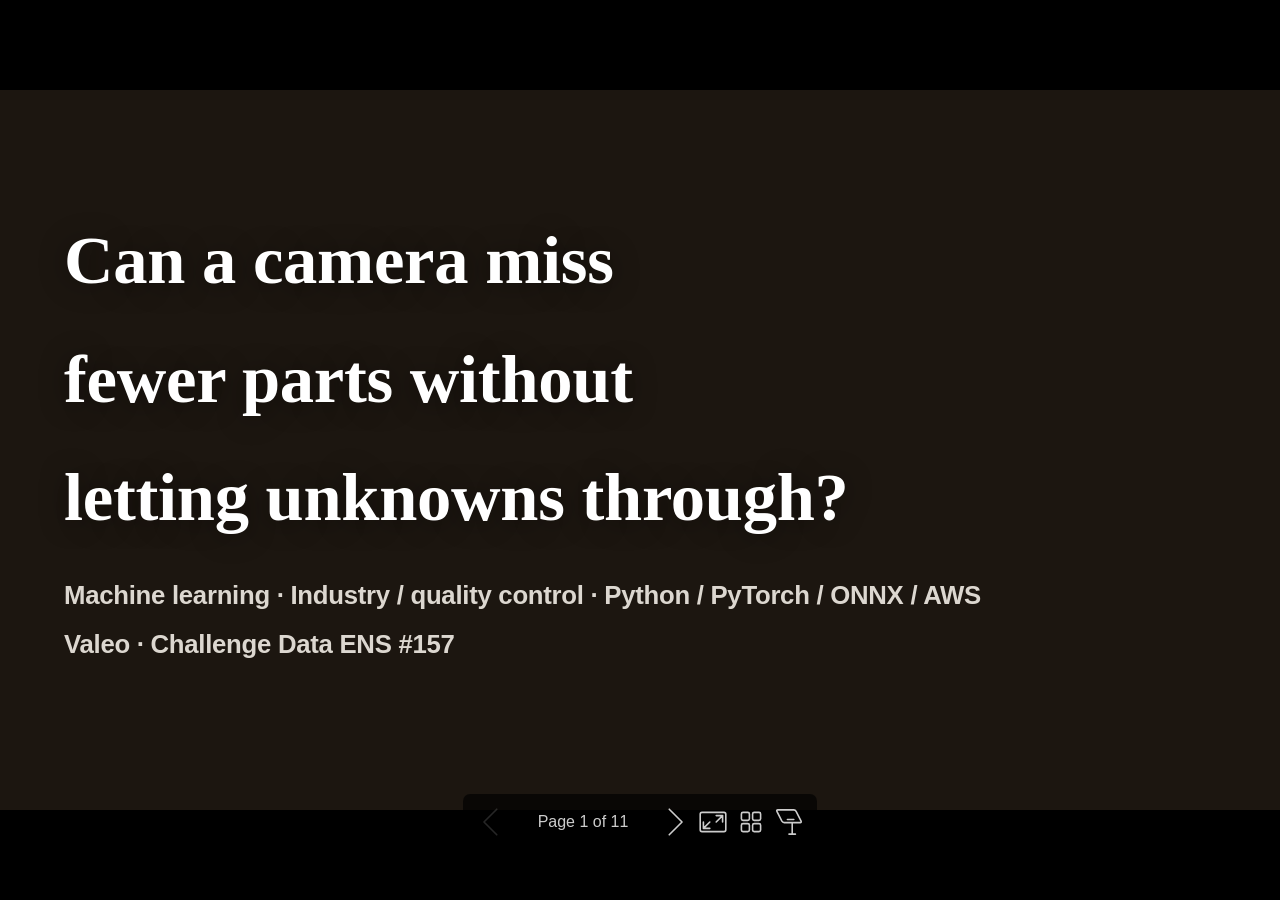
==== commit 74c88553: "chore: régénère les slides à partir des sources Marp" ====
--- a/docs/slides/presentation-recruteur-en.html
+++ b/docs/slides/presentation-recruteur-en.html
@@ -1,4 +1,4 @@
-<!DOCTYPE html><html lang="C"><head><title>[Human question]</title><meta property="og:title" content="[Human question]"><meta charset="UTF-8"><meta name="viewport" content="width=device-width,height=device-height,initial-scale=1.0"><meta name="apple-mobile-web-app-capable" content="yes"><meta http-equiv="X-UA-Compatible" content="ie=edge"><meta property="og:type" content="website"><meta name="twitter:card" content="summary"><style>@media screen{body[data-bespoke-view=""] .bespoke-marp-parent>.bespoke-marp-osc>button,body[data-bespoke-view=next] .bespoke-marp-parent>.bespoke-marp-osc>button,body[data-bespoke-view=overview] button.bespoke-marp-overview-close,body[data-bespoke-view=presenter] .bespoke-marp-presenter-container .bespoke-marp-presenter-info-container .bespoke-marp-presenter-info-page-area .bespoke-marp-presenter-info-page,body[data-bespoke-view=presenter] .bespoke-marp-presenter-container .bespoke-marp-presenter-info-container button,body[data-bespoke-view=presenter] .bespoke-marp-presenter-container .bespoke-marp-presenter-note-container button{appearance:none;background-color:initial;border:0;color:inherit;cursor:pointer;font-size:inherit;opacity:.8;outline:none;padding:0;transition:opacity .2s linear;-webkit-tap-highlight-color:transparent}body[data-bespoke-view=""] .bespoke-marp-parent>.bespoke-marp-osc>button:disabled,body[data-bespoke-view=next] .bespoke-marp-parent>.bespoke-marp-osc>button:disabled,body[data-bespoke-view=overview] button.bespoke-marp-overview-close:disabled,body[data-bespoke-view=presenter] .bespoke-marp-presenter-container .bespoke-marp-presenter-info-container .bespoke-marp-presenter-info-page-area .bespoke-marp-presenter-info-page:disabled,body[data-bespoke-view=presenter] .bespoke-marp-presenter-container .bespoke-marp-presenter-info-container button:disabled,body[data-bespoke-view=presenter] .bespoke-marp-presenter-container .bespoke-marp-presenter-note-container button:disabled{cursor:not-allowed;opacity:.15!important}body[data-bespoke-view=""] .bespoke-marp-parent>.bespoke-marp-osc>button:hover,body[data-bespoke-view=next] .bespoke-marp-parent>.bespoke-marp-osc>button:hover,body[data-bespoke-view=overview] button.bespoke-marp-overview-close:hover,body[data-bespoke-view=presenter] .bespoke-marp-presenter-container .bespoke-marp-presenter-info-container .bespoke-marp-presenter-info-page-area .bespoke-marp-presenter-info-page:hover,body[data-bespoke-view=presenter] .bespoke-marp-presenter-container .bespoke-marp-presenter-info-container button:hover,body[data-bespoke-view=presenter] .bespoke-marp-presenter-container .bespoke-marp-presenter-note-container button:hover{opacity:1}body[data-bespoke-view=""] .bespoke-marp-parent>.bespoke-marp-osc>button:hover:active,body[data-bespoke-view=next] .bespoke-marp-parent>.bespoke-marp-osc>button:hover:active,body[data-bespoke-view=overview] button.bespoke-marp-overview-close:hover:active,body[data-bespoke-view=presenter] .bespoke-marp-presenter-container .bespoke-marp-presenter-info-container .bespoke-marp-presenter-info-page-area .bespoke-marp-presenter-info-page:hover:active,body[data-bespoke-view=presenter] .bespoke-marp-presenter-container .bespoke-marp-presenter-info-container button:hover:active,body[data-bespoke-view=presenter] .bespoke-marp-presenter-container .bespoke-marp-presenter-note-container button:hover:active{opacity:.6}body[data-bespoke-view=""] .bespoke-marp-parent>.bespoke-marp-osc>button:hover:not(:disabled),body[data-bespoke-view=next] .bespoke-marp-parent>.bespoke-marp-osc>button:hover:not(:disabled),body[data-bespoke-view=overview] button.bespoke-marp-overview-close:hover:not(:disabled),body[data-bespoke-view=presenter] .bespoke-marp-presenter-container .bespoke-marp-presenter-info-container .bespoke-marp-presenter-info-page-area .bespoke-marp-presenter-info-page:hover:not(:disabled),body[data-bespoke-view=presenter] .bespoke-marp-presenter-container .bespoke-marp-presenter-info-container button:hover:not(:disabled),body[data-bespoke-view=presenter] .bespoke-marp-presenter-container .bespoke-marp-presenter-note-container button:hover:not(:disabled){transition:none}body[data-bespoke-view=""] .bespoke-marp-parent>.bespoke-marp-osc>button[data-bespoke-marp-osc=prev],body[data-bespoke-view=next] .bespoke-marp-parent>.bespoke-marp-osc>button[data-bespoke-marp-osc=prev],body[data-bespoke-view=presenter] .bespoke-marp-presenter-container .bespoke-marp-presenter-info-container button.bespoke-marp-presenter-info-page-prev{background:#0000 url("[data-uri]") no-repeat 50%;background-size:contain;overflow:hidden;text-indent:100%;white-space:nowrap}body[data-bespoke-view=""] .bespoke-marp-parent>.bespoke-marp-osc>button[data-bespoke-marp-osc=next],body[data-bespoke-view=next] .bespoke-marp-parent>.bespoke-marp-osc>button[data-bespoke-marp-osc=next],body[data-bespoke-view=presenter] .bespoke-marp-presenter-container .bespoke-marp-presenter-info-container button.bespoke-marp-presenter-info-page-next{background:#0000 url("[data-uri]") no-repeat 50%;background-size:contain;overflow:hidden;text-indent:100%;white-space:nowrap}:is(body[data-bespoke-view=""],body[data-bespoke-view=next]) .bespoke-marp-parent>.bespoke-marp-osc>button[data-bespoke-marp-osc=fullscreen]{background:#0000 url("[data-uri]") no-repeat 50%;background-size:contain;overflow:hidden;text-indent:100%;white-space:nowrap}:is(body[data-bespoke-view=""],body[data-bespoke-view=next]) .bespoke-marp-parent>.bespoke-marp-osc>button.exit[data-bespoke-marp-osc=fullscreen]{background-image:url("[data-uri]")}:is(body[data-bespoke-view=""],body[data-bespoke-view=next]) .bespoke-marp-parent>.bespoke-marp-osc>button[data-bespoke-marp-osc=presenter]{background:#0000 url("[data-uri]") no-repeat 50%;background-size:contain;overflow:hidden;text-indent:100%;white-space:nowrap}body[data-bespoke-view=overview] button.bespoke-marp-overview-close,body[data-bespoke-view=presenter] .bespoke-marp-presenter-container .bespoke-marp-presenter-note-container button.bespoke-marp-presenter-note-bigger{background:#0000 url("[data-uri]") no-repeat 50%;background-size:contain;overflow:hidden;text-indent:100%;white-space:nowrap}body[data-bespoke-view=presenter] .bespoke-marp-presenter-container .bespoke-marp-presenter-note-container button.bespoke-marp-presenter-note-smaller{background:#0000 url("[data-uri]") no-repeat 50%;background-size:contain;overflow:hidden;text-indent:100%;white-space:nowrap}:is(body[data-bespoke-view=""],body[data-bespoke-view=next]) .bespoke-marp-parent>.bespoke-marp-osc>button[data-bespoke-marp-osc=overview]{background:#0000 url("[data-uri]") no-repeat 50%;background-size:contain;overflow:hidden;text-indent:100%;white-space:nowrap}}@keyframes __bespoke_marp_transition_reduced_outgoing__{0%{opacity:1}to{opacity:0}}@keyframes __bespoke_marp_transition_reduced_incoming__{0%{mix-blend-mode:plus-lighter;opacity:0}to{mix-blend-mode:plus-lighter;opacity:1}}.bespoke-marp-note,.bespoke-marp-osc,.bespoke-progress-parent{display:none;transition:none}@media screen{::view-transition-group(*){animation-duration:var(--marp-bespoke-transition-animation-duration,.5s);animation-timing-function:ease}::view-transition-new(*),::view-transition-old(*){animation-delay:0s;animation-direction:var(--marp-bespoke-transition-animation-direction,normal);animation-duration:var(--marp-bespoke-transition-animation-duration,.5s);animation-fill-mode:both;animation-name:var(--marp-bespoke-transition-animation-name,var(--marp-bespoke-transition-animation-name-fallback,__bespoke_marp_transition_no_animation__));mix-blend-mode:normal}::view-transition-old(*){--marp-bespoke-transition-animation-name-fallback:__bespoke_marp_transition_reduced_outgoing__;animation-timing-function:ease}::view-transition-new(*){--marp-bespoke-transition-animation-name-fallback:__bespoke_marp_transition_reduced_incoming__;animation-timing-function:ease}::view-transition-new(root),::view-transition-old(root){animation-timing-function:linear}::view-transition-new(__bespoke_marp_transition_osc__),::view-transition-old(__bespoke_marp_transition_osc__){animation-duration:0s!important;animation-name:__bespoke_marp_transition_osc__!important}::view-transition-new(__bespoke_marp_transition_osc__){opacity:0!important}.bespoke-marp-transition-warming-up::view-transition-group(*),.bespoke-marp-transition-warming-up::view-transition-new(*),.bespoke-marp-transition-warming-up::view-transition-old(*){animation-play-state:paused!important}body,html{height:100%;margin:0}body{background:#000;overflow:hidden}svg.bespoke-marp-slide{content-visibility:hidden;interactivity:inert;opacity:0;pointer-events:none;z-index:-1}svg.bespoke-marp-slide:not(.bespoke-marp-active) *{view-transition-name:none!important}svg.bespoke-marp-slide.bespoke-marp-active{content-visibility:visible;interactivity:auto;opacity:1;pointer-events:auto;z-index:0}svg.bespoke-marp-slide.bespoke-marp-active.bespoke-marp-active-ready *{animation-name:__bespoke_marp__!important}@supports not (content-visibility:hidden){svg.bespoke-marp-slide[data-bespoke-marp-load=hideable]{display:none}svg.bespoke-marp-slide[data-bespoke-marp-load=hideable].bespoke-marp-active{display:block}}}@media screen and (prefers-reduced-motion:reduce){svg.bespoke-marp-slide *{view-transition-name:none!important}}@media screen{[data-bespoke-marp-fragment=inactive]{visibility:hidden}:is(body[data-bespoke-view=""],body[data-bespoke-view=next]) .bespoke-marp-parent{inset:0;position:absolute}:is(body[data-bespoke-view=""],body[data-bespoke-view=next]) .bespoke-marp-parent>.bespoke-marp-osc{background:#000000a6;border-radius:7px;bottom:50px;color:#fff;contain:paint;display:block;font-family:Helvetica,Arial,sans-serif;font-size:16px;left:50%;line-height:0;opacity:1;padding:12px;position:absolute;touch-action:manipulation;transform:translateX(-50%);transition:opacity .2s linear;-webkit-user-select:none;user-select:none;view-transition-name:__bespoke_marp_transition_osc__;white-space:nowrap;will-change:transform;z-index:1}:is(body[data-bespoke-view=""],body[data-bespoke-view=next]) .bespoke-marp-parent>.bespoke-marp-osc>:where(*){margin-left:6px}:is(body[data-bespoke-view=""],body[data-bespoke-view=next]) .bespoke-marp-parent>.bespoke-marp-osc>:where(*):where(:first-child){margin-left:0}:is(body[data-bespoke-view=""],body[data-bespoke-view=next]) .bespoke-marp-parent>.bespoke-marp-osc>span{opacity:.8}:is(body[data-bespoke-view=""],body[data-bespoke-view=next]) .bespoke-marp-parent>.bespoke-marp-osc>span[data-bespoke-marp-osc=page]{display:inline-block;min-width:140px;text-align:center}:is(body[data-bespoke-view=""],body[data-bespoke-view=next]) .bespoke-marp-parent>.bespoke-marp-osc>button[data-bespoke-marp-osc=fullscreen],:is(body[data-bespoke-view=""],body[data-bespoke-view=next]) .bespoke-marp-parent>.bespoke-marp-osc>button[data-bespoke-marp-osc=next],:is(body[data-bespoke-view=""],body[data-bespoke-view=next]) .bespoke-marp-parent>.bespoke-marp-osc>button[data-bespoke-marp-osc=overview],:is(body[data-bespoke-view=""],body[data-bespoke-view=next]) .bespoke-marp-parent>.bespoke-marp-osc>button[data-bespoke-marp-osc=presenter],:is(body[data-bespoke-view=""],body[data-bespoke-view=next]) .bespoke-marp-parent>.bespoke-marp-osc>button[data-bespoke-marp-osc=prev]{height:32px;line-height:32px;width:32px}:is(body[data-bespoke-view=""],body[data-bespoke-view=next]) .bespoke-marp-parent.bespoke-marp-inactive{cursor:none}:is(body[data-bespoke-view=""],body[data-bespoke-view=next]) .bespoke-marp-parent.bespoke-marp-inactive>.bespoke-marp-osc{opacity:0;pointer-events:none}:is(body[data-bespoke-view=""],body[data-bespoke-view=next]) svg.bespoke-marp-slide{height:100%;left:0;position:absolute;top:0;width:100%}body[data-bespoke-view=""] .bespoke-progress-parent{background:#222;display:flex;height:5px;width:100%}body[data-bespoke-view=""] .bespoke-progress-parent+:where(.bespoke-marp-parent){top:5px}body[data-bespoke-view=""] .bespoke-progress-parent .bespoke-progress-bar{background:#0288d1;flex:0 0 0;transition:flex-basis .2s cubic-bezier(0,1,1,1)}body[data-bespoke-view=next]{background:#0000}body[data-bespoke-view=presenter]{background:#161616}body[data-bespoke-view=presenter] .bespoke-marp-presenter-container{display:grid;font-family:Helvetica,Arial,sans-serif;grid-template:"current dragbar next" minmax(140px,1fr) "current dragbar note" 2fr "info    dragbar note" 3em;grid-template-columns:minmax(3px,var(--bespoke-marp-presenter-split-ratio,66%)) 0 minmax(3px,1fr);height:100%;left:0;position:absolute;top:0;width:100%}body[data-bespoke-view=presenter] .bespoke-marp-presenter-container :where(.bespoke-marp-parent){grid-area:current;overflow:hidden;position:relative}body[data-bespoke-view=presenter] .bespoke-marp-presenter-container :where(.bespoke-marp-parent) :where(svg.bespoke-marp-slide){height:calc(100% - 40px);left:20px;pointer-events:none;position:absolute;top:20px;-webkit-user-select:none;user-select:none;width:calc(100% - 40px)}body[data-bespoke-view=presenter] .bespoke-marp-presenter-container :where(.bespoke-marp-parent) :where(svg.bespoke-marp-slide).bespoke-marp-active{filter:drop-shadow(0 3px 10px rgba(0,0,0,.5))}body[data-bespoke-view=presenter] .bespoke-marp-presenter-container .bespoke-marp-presenter-dragbar-container{background:#0288d1;cursor:col-resize;grid-area:dragbar;margin-left:-3px;opacity:0;position:relative;transition:opacity .4s linear .1s;width:6px;z-index:10}body[data-bespoke-view=presenter] .bespoke-marp-presenter-container .bespoke-marp-presenter-dragbar-container:hover{opacity:1}body[data-bespoke-view=presenter] .bespoke-marp-presenter-container .bespoke-marp-presenter-dragbar-container.active{opacity:1;transition-delay:0s}body[data-bespoke-view=presenter] .bespoke-marp-presenter-container .bespoke-marp-presenter-next-container{background:#222;cursor:pointer;display:none;grid-area:next;overflow:hidden;position:relative}body[data-bespoke-view=presenter] .bespoke-marp-presenter-container .bespoke-marp-presenter-next-container.active{display:block}body[data-bespoke-view=presenter] .bespoke-marp-presenter-container .bespoke-marp-presenter-next-container iframe.bespoke-marp-presenter-next{background:#0000;border:0;display:block;filter:drop-shadow(0 3px 10px rgba(0,0,0,.5));height:calc(100% - 40px);left:20px;pointer-events:none;position:absolute;interactivity:inert;top:20px;-webkit-user-select:none;user-select:none;width:calc(100% - 40px)}body[data-bespoke-view=presenter] .bespoke-marp-presenter-container .bespoke-marp-presenter-note-container{background:#222;color:#eee;grid-area:note;position:relative;z-index:1}body[data-bespoke-view=presenter] .bespoke-marp-presenter-container .bespoke-marp-presenter-note-container button{height:1.5em;line-height:1.5em;width:1.5em}body[data-bespoke-view=presenter] .bespoke-marp-presenter-container .bespoke-marp-presenter-note-container .bespoke-marp-presenter-note-wrapper{display:block;inset:0;position:absolute}body[data-bespoke-view=presenter] .bespoke-marp-presenter-container .bespoke-marp-presenter-note-container .bespoke-marp-presenter-note-buttons{background:#000000a6;border-radius:4px;bottom:0;display:flex;gap:4px;margin:12px;opacity:0;padding:6px;pointer-events:none;position:absolute;right:0;transition:opacity .2s linear}body[data-bespoke-view=presenter] .bespoke-marp-presenter-container .bespoke-marp-presenter-note-container .bespoke-marp-presenter-note-buttons:focus-within,body[data-bespoke-view=presenter] .bespoke-marp-presenter-container .bespoke-marp-presenter-note-container .bespoke-marp-presenter-note-wrapper:focus-within+.bespoke-marp-presenter-note-buttons,body[data-bespoke-view=presenter] .bespoke-marp-presenter-container .bespoke-marp-presenter-note-container:hover .bespoke-marp-presenter-note-buttons{opacity:1;pointer-events:auto}body[data-bespoke-view=presenter] .bespoke-marp-presenter-container .bespoke-marp-presenter-note-container .bespoke-marp-note{box-sizing:border-box;font-size:calc(1.1em*var(--bespoke-marp-note-font-scale, 1));height:calc(100% - 40px);margin:20px;overflow:auto;padding-right:3px;white-space:pre-wrap;width:calc(100% - 40px);word-wrap:break-word;scrollbar-color:#eeeeee80 #0000;scrollbar-width:thin}body[data-bespoke-view=presenter] .bespoke-marp-presenter-container .bespoke-marp-presenter-note-container .bespoke-marp-note::-webkit-scrollbar{width:6px}body[data-bespoke-view=presenter] .bespoke-marp-presenter-container .bespoke-marp-presenter-note-container .bespoke-marp-note::-webkit-scrollbar-track{background:#0000}body[data-bespoke-view=presenter] .bespoke-marp-presenter-container .bespoke-marp-presenter-note-container .bespoke-marp-note::-webkit-scrollbar-thumb{background:#eeeeee80;border-radius:6px}body[data-bespoke-view=presenter] .bespoke-marp-presenter-container .bespoke-marp-presenter-note-container .bespoke-marp-note:empty{pointer-events:none}body[data-bespoke-view=presenter] .bespoke-marp-presenter-container .bespoke-marp-presenter-note-container .bespoke-marp-note.active{display:block}body[data-bespoke-view=presenter] .bespoke-marp-presenter-container .bespoke-marp-presenter-note-container .bespoke-marp-note p:first-child{margin-top:0}body[data-bespoke-view=presenter] .bespoke-marp-presenter-container .bespoke-marp-presenter-note-container .bespoke-marp-note p:last-child{margin-bottom:0}body[data-bespoke-view=presenter] .bespoke-marp-presenter-container .bespoke-marp-presenter-info-container{align-items:center;box-sizing:border-box;color:#eee;display:flex;flex-wrap:nowrap;grid-area:info;justify-content:center;overflow:hidden;padding:0 10px}body[data-bespoke-view=presenter] .bespoke-marp-presenter-container .bespoke-marp-presenter-info-container :is(.bespoke-marp-presenter-info-page-area,.bespoke-marp-presenter-info-time,.bespoke-marp-presenter-info-timer){box-sizing:border-box;display:block;padding:0 10px;white-space:nowrap;width:100%}body[data-bespoke-view=presenter] .bespoke-marp-presenter-container .bespoke-marp-presenter-info-container button{height:1.5em;line-height:1.5em;width:1.5em}body[data-bespoke-view=presenter] .bespoke-marp-presenter-container .bespoke-marp-presenter-info-container .bespoke-marp-presenter-info-page-area{order:2;text-align:center}body[data-bespoke-view=presenter] .bespoke-marp-presenter-container .bespoke-marp-presenter-info-container .bespoke-marp-presenter-info-page-area .bespoke-marp-presenter-info-page{display:inline-block;min-width:120px;text-align:center}body[data-bespoke-view=presenter] .bespoke-marp-presenter-container .bespoke-marp-presenter-info-container .bespoke-marp-presenter-info-time{color:#999;order:1;text-align:left}body[data-bespoke-view=presenter] .bespoke-marp-presenter-container .bespoke-marp-presenter-info-container .bespoke-marp-presenter-info-timer{color:#999;order:3;text-align:right}body[data-bespoke-view=presenter] .bespoke-marp-presenter-container .bespoke-marp-presenter-info-container .bespoke-marp-presenter-info-timer:hover{cursor:pointer}body[data-bespoke-view=overview]{background:#161616;overflow:auto}body[data-bespoke-view=overview] [data-bespoke-marp-fragment=inactive]{visibility:visible}body[data-bespoke-view=overview] .bespoke-marp-overview-header{backdrop-filter:blur(4px);background:#222222d9;box-shadow:0 3px 10px #00000080;box-sizing:border-box;display:flex;height:48px;inset:0 0 auto;justify-content:flex-end;padding:10px;position:fixed;z-index:1}body[data-bespoke-view=overview] button.bespoke-marp-overview-close{height:28px;line-height:28px;transform:rotate(45deg);width:28px}body[data-bespoke-view=overview] .bespoke-marp-parent{display:grid;gap:40px;grid-template-columns:repeat(auto-fit,minmax(0,240px));justify-content:space-around;padding:30px}body[data-bespoke-view=overview] .bespoke-marp-parent svg.bespoke-marp-slide{--bov-selected:#0000;--bov-focus:#161616;--bov-focus-outline:#0000;background-image:conic-gradient(#161616 0 0),conic-gradient(var(--bov-focus) 0 0),conic-gradient(var(--bov-focus-outline) 0 0),conic-gradient(var(--bov-selected) 0 0);background-position:5px 5px,3px 3px,2px 2px,0 0;background-repeat:no-repeat;background-size:calc(100% - 10px) calc(100% - 10px),calc(100% - 6px) calc(100% - 6px),calc(100% - 4px) calc(100% - 4px),100% 100%;content-visibility:visible;cursor:pointer;filter:drop-shadow(0 3px 10px rgba(0,0,0,.5));margin:-6px;padding:6px;interactivity:auto;opacity:1;outline:0;pointer-events:auto;scroll-margin-block:30px;width:100%;z-index:0}body[data-bespoke-view=overview] .bespoke-marp-parent svg.bespoke-marp-slide *,body[data-bespoke-view=overview] .bespoke-marp-parent svg.bespoke-marp-slide.bespoke-marp-active *{pointer-events:none;interactivity:inert}body[data-bespoke-view=overview] .bespoke-marp-parent :is(svg.bespoke-marp-slide:active,svg.bespoke-marp-slide:focus-visible,svg.bespoke-marp-slide:hover){--bov-focus-outline:#161616}body[data-bespoke-view=overview] .bespoke-marp-parent svg.bespoke-marp-slide:focus-visible,body[data-bespoke-view=overview] .bespoke-marp-parent svg.bespoke-marp-slide:hover{--bov-focus:#999}body[data-bespoke-view=overview] .bespoke-marp-parent svg.bespoke-marp-slide:active{--bov-focus:#eee}body[data-bespoke-view=overview] .bespoke-marp-parent svg.bespoke-marp-slide.bespoke-marp-active{--bov-selected:#0288d1}body[data-bespoke-view=overview]:has(.bespoke-marp-overview-header) .bespoke-marp-parent{padding-top:78px}body[data-bespoke-view=overview]:has(.bespoke-marp-overview-header) .bespoke-marp-parent svg.bespoke-marp-slide{scroll-margin-top:78px}.bespoke-marp-overview{background:#000000a6;inset:0;opacity:0;pointer-events:none;position:fixed;transition:opacity .1s ease;z-index:10}.bespoke-marp-overview iframe{background:#222;border:0;display:block;height:100%;left:0;position:absolute;top:0;width:100%}.bespoke-marp-overview[data-open="1"]{opacity:1;pointer-events:auto}}@media print{.bespoke-marp-overview,.bespoke-marp-presenter-info-container,.bespoke-marp-presenter-next-container,.bespoke-marp-presenter-note-container{display:none}}</style><style>div#\:\$p > svg > foreignObject > section{width:1280px;height:720px;box-sizing:border-box;overflow:hidden;position:relative;scroll-snap-align:center center;-webkit-text-size-adjust:100%;text-size-adjust:100%}div#\:\$p > svg > foreignObject > section::after{bottom:0;content:attr(data-marpit-pagination);padding:inherit;pointer-events:none;position:absolute;right:0}div#\:\$p > svg > foreignObject > section:not([data-marpit-pagination])::after{display:none}div#\:\$p > svg > foreignObject > section :where(:is(h1, marp-h1)){font-size:2em;margin-block:0.67em}div#\:\$p > svg > foreignObject > section section:where(:is(h1, marp-h1)){--marpit-root-font-size: 2em}div#\:\$p > svg > foreignObject > section video::-webkit-media-controls{will-change:transform}@page {size:1280px 720px;margin:0}@media print{html, body{background-color:#fff;margin:0;page-break-inside:avoid;break-inside:avoid-page}div#\:\$p > svg > foreignObject > section{page-break-before:always;break-before:page}div#\:\$p > svg > foreignObject > section, div#\:\$p > svg > foreignObject > section *{-webkit-print-color-adjust:exact!important;animation-delay:0s!important;animation-duration:0s!important;color-adjust:exact!important;print-color-adjust:exact!important;transition:none!important}div#\:\$p > svg[data-marpit-svg]{display:block;height:100vh;width:100vw}}div#\:\$p > svg > foreignObject > section{--fgColor-danger:light-dark(#d1242f, #f85149);--bgColor-attention-muted:light-dark(#fff8c5, #bb800926);--bgColor-muted:light-dark(#f6f8fa, #151b23);--bgColor-neutral-muted:light-dark(#818b981f, #656c7633);--borderColor-accent-emphasis:light-dark(#0969da, #1f6feb);--borderColor-attention-emphasis:light-dark(#9a6700, #9e6a03);--borderColor-danger-emphasis:light-dark(#cf222e, #da3633);--borderColor-default:light-dark(#d1d9e0, #3d444d);--borderColor-done-emphasis:light-dark(#8250df, #8957e5);--borderColor-success-emphasis:light-dark(#1a7f37, #238636);--color-prettylights-syntax-brackethighlighter-angle:light-dark(#59636e, #9198a1);--color-prettylights-syntax-brackethighlighter-unmatched:light-dark(#82071e, #f85149);--color-prettylights-syntax-carriage-return-bg:light-dark(#cf222e, #b62324);--color-prettylights-syntax-carriage-return-text:light-dark(#f6f8fa, #f0f6fc);--color-prettylights-syntax-comment:light-dark(#59636e, #9198a1);--color-prettylights-syntax-constant:light-dark(#0550ae, #79c0ff);--color-prettylights-syntax-constant-other-reference-link:light-dark(#0a3069, #a5d6ff);--color-prettylights-syntax-entity:light-dark(#6639ba, #d2a8ff);--color-prettylights-syntax-entity-tag:light-dark(#0550ae, #7ee787);--color-prettylights-syntax-invalid-illegal-text:light-dark(var(--fgColor-danger), var(--fgColor-danger));--color-prettylights-syntax-keyword:light-dark(#cf222e, #ff7b72);--color-prettylights-syntax-markup-changed-bg:light-dark(#ffd8b5, #5a1e02);--color-prettylights-syntax-markup-changed-text:light-dark(#953800, #ffdfb6);--color-prettylights-syntax-markup-deleted-bg:light-dark(#ffebe9, #67060c);--color-prettylights-syntax-markup-deleted-text:light-dark(#82071e, #ffdcd7);--color-prettylights-syntax-markup-heading:light-dark(#0550ae, #1f6feb);--color-prettylights-syntax-markup-ignored-bg:light-dark(#0550ae, #1158c7);--color-prettylights-syntax-markup-ignored-text:light-dark(#d1d9e0, #f0f6fc);--color-prettylights-syntax-markup-inserted-bg:light-dark(#dafbe1, #033a16);--color-prettylights-syntax-markup-inserted-text:light-dark(#116329, #aff5b4);--color-prettylights-syntax-markup-list:light-dark(#3b2300, #f2cc60);--color-prettylights-syntax-meta-diff-range:light-dark(#8250df, #d2a8ff);--color-prettylights-syntax-string:light-dark(#0a3069, #a5d6ff);--color-prettylights-syntax-string-regexp:light-dark(#116329, #7ee787);--color-prettylights-syntax-sublimelinter-gutter-mark:light-dark(#818b98, #3d444d);--color-prettylights-syntax-variable:light-dark(#953800, #ffa657);--fgColor-accent:light-dark(#0969da, #4493f8);--fgColor-attention:light-dark(#9a6700, #d29922);--fgColor-done:light-dark(#8250df, #ab7df8);--fgColor-muted:light-dark(#59636e, #9198a1);--fgColor-success:light-dark(#1a7f37, #3fb950);--bgColor-default:light-dark(#fff, #0d1117);--borderColor-muted:light-dark(#d1d9e0b3, #3d444db3);--color-prettylights-syntax-invalid-illegal-bg:light-dark(var(--bgColor-danger-muted), var(--bgColor-danger-muted));--color-prettylights-syntax-markup-bold:light-dark(#1f2328, #f0f6fc);--color-prettylights-syntax-markup-italic:light-dark(#1f2328, #f0f6fc);--color-prettylights-syntax-storage-modifier-import:light-dark(#1f2328, #f0f6fc);--fgColor-default:light-dark(#1f2328, #f0f6fc);--focus-outlineColor:light-dark(var(--borderColor-accent-emphasis), var(--borderColor-accent-emphasis));--borderColor-neutral-muted:light-dark(var(--borderColor-muted), var(--borderColor-muted));--base-size-16:calc(var(--marpit-root-font-size, 1rem) * 1);--base-size-24:calc(var(--marpit-root-font-size, 1rem) * 1.5);--base-size-4:calc(var(--marpit-root-font-size, 1rem) * 0.25);--base-size-40:calc(var(--marpit-root-font-size, 1rem) * 2.5);--base-size-8:calc(var(--marpit-root-font-size, 1rem) * 0.5);--base-text-weight-medium:500;--base-text-weight-normal:400;--base-text-weight-semibold:600;--fontStack-monospace:ui-monospace, SFMono-Regular, SF Mono, Menlo, Consolas, Liberation Mono, monospace;--fontStack-sansSerif:-apple-system, BlinkMacSystemFont, "Segoe UI", "Noto Sans", Helvetica, Arial, sans-serif, "Apple Color Emoji", "Segoe UI Emoji";}/*!
+<!DOCTYPE html><html lang="C"><head><title>Can a camera miss</title><meta property="og:title" content="Can a camera miss"><meta charset="UTF-8"><meta name="viewport" content="width=device-width,height=device-height,initial-scale=1.0"><meta name="apple-mobile-web-app-capable" content="yes"><meta http-equiv="X-UA-Compatible" content="ie=edge"><meta property="og:type" content="website"><meta name="twitter:card" content="summary"><style>@media screen{body[data-bespoke-view=""] .bespoke-marp-parent>.bespoke-marp-osc>button,body[data-bespoke-view=next] .bespoke-marp-parent>.bespoke-marp-osc>button,body[data-bespoke-view=overview] button.bespoke-marp-overview-close,body[data-bespoke-view=presenter] .bespoke-marp-presenter-container .bespoke-marp-presenter-info-container .bespoke-marp-presenter-info-page-area .bespoke-marp-presenter-info-page,body[data-bespoke-view=presenter] .bespoke-marp-presenter-container .bespoke-marp-presenter-info-container button,body[data-bespoke-view=presenter] .bespoke-marp-presenter-container .bespoke-marp-presenter-note-container button{appearance:none;background-color:initial;border:0;color:inherit;cursor:pointer;font-size:inherit;opacity:.8;outline:none;padding:0;transition:opacity .2s linear;-webkit-tap-highlight-color:transparent}body[data-bespoke-view=""] .bespoke-marp-parent>.bespoke-marp-osc>button:disabled,body[data-bespoke-view=next] .bespoke-marp-parent>.bespoke-marp-osc>button:disabled,body[data-bespoke-view=overview] button.bespoke-marp-overview-close:disabled,body[data-bespoke-view=presenter] .bespoke-marp-presenter-container .bespoke-marp-presenter-info-container .bespoke-marp-presenter-info-page-area .bespoke-marp-presenter-info-page:disabled,body[data-bespoke-view=presenter] .bespoke-marp-presenter-container .bespoke-marp-presenter-info-container button:disabled,body[data-bespoke-view=presenter] .bespoke-marp-presenter-container .bespoke-marp-presenter-note-container button:disabled{cursor:not-allowed;opacity:.15!important}body[data-bespoke-view=""] .bespoke-marp-parent>.bespoke-marp-osc>button:hover,body[data-bespoke-view=next] .bespoke-marp-parent>.bespoke-marp-osc>button:hover,body[data-bespoke-view=overview] button.bespoke-marp-overview-close:hover,body[data-bespoke-view=presenter] .bespoke-marp-presenter-container .bespoke-marp-presenter-info-container .bespoke-marp-presenter-info-page-area .bespoke-marp-presenter-info-page:hover,body[data-bespoke-view=presenter] .bespoke-marp-presenter-container .bespoke-marp-presenter-info-container button:hover,body[data-bespoke-view=presenter] .bespoke-marp-presenter-container .bespoke-marp-presenter-note-container button:hover{opacity:1}body[data-bespoke-view=""] .bespoke-marp-parent>.bespoke-marp-osc>button:hover:active,body[data-bespoke-view=next] .bespoke-marp-parent>.bespoke-marp-osc>button:hover:active,body[data-bespoke-view=overview] button.bespoke-marp-overview-close:hover:active,body[data-bespoke-view=presenter] .bespoke-marp-presenter-container .bespoke-marp-presenter-info-container .bespoke-marp-presenter-info-page-area .bespoke-marp-presenter-info-page:hover:active,body[data-bespoke-view=presenter] .bespoke-marp-presenter-container .bespoke-marp-presenter-info-container button:hover:active,body[data-bespoke-view=presenter] .bespoke-marp-presenter-container .bespoke-marp-presenter-note-container button:hover:active{opacity:.6}body[data-bespoke-view=""] .bespoke-marp-parent>.bespoke-marp-osc>button:hover:not(:disabled),body[data-bespoke-view=next] .bespoke-marp-parent>.bespoke-marp-osc>button:hover:not(:disabled),body[data-bespoke-view=overview] button.bespoke-marp-overview-close:hover:not(:disabled),body[data-bespoke-view=presenter] .bespoke-marp-presenter-container .bespoke-marp-presenter-info-container .bespoke-marp-presenter-info-page-area .bespoke-marp-presenter-info-page:hover:not(:disabled),body[data-bespoke-view=presenter] .bespoke-marp-presenter-container .bespoke-marp-presenter-info-container button:hover:not(:disabled),body[data-bespoke-view=presenter] .bespoke-marp-presenter-container .bespoke-marp-presenter-note-container button:hover:not(:disabled){transition:none}body[data-bespoke-view=""] .bespoke-marp-parent>.bespoke-marp-osc>button[data-bespoke-marp-osc=prev],body[data-bespoke-view=next] .bespoke-marp-parent>.bespoke-marp-osc>button[data-bespoke-marp-osc=prev],body[data-bespoke-view=presenter] .bespoke-marp-presenter-container .bespoke-marp-presenter-info-container button.bespoke-marp-presenter-info-page-prev{background:#0000 url("[data-uri]") no-repeat 50%;background-size:contain;overflow:hidden;text-indent:100%;white-space:nowrap}body[data-bespoke-view=""] .bespoke-marp-parent>.bespoke-marp-osc>button[data-bespoke-marp-osc=next],body[data-bespoke-view=next] .bespoke-marp-parent>.bespoke-marp-osc>button[data-bespoke-marp-osc=next],body[data-bespoke-view=presenter] .bespoke-marp-presenter-container .bespoke-marp-presenter-info-container button.bespoke-marp-presenter-info-page-next{background:#0000 url("[data-uri]") no-repeat 50%;background-size:contain;overflow:hidden;text-indent:100%;white-space:nowrap}:is(body[data-bespoke-view=""],body[data-bespoke-view=next]) .bespoke-marp-parent>.bespoke-marp-osc>button[data-bespoke-marp-osc=fullscreen]{background:#0000 url("[data-uri]") no-repeat 50%;background-size:contain;overflow:hidden;text-indent:100%;white-space:nowrap}:is(body[data-bespoke-view=""],body[data-bespoke-view=next]) .bespoke-marp-parent>.bespoke-marp-osc>button.exit[data-bespoke-marp-osc=fullscreen]{background-image:url("[data-uri]")}:is(body[data-bespoke-view=""],body[data-bespoke-view=next]) .bespoke-marp-parent>.bespoke-marp-osc>button[data-bespoke-marp-osc=presenter]{background:#0000 url("[data-uri]") no-repeat 50%;background-size:contain;overflow:hidden;text-indent:100%;white-space:nowrap}body[data-bespoke-view=overview] button.bespoke-marp-overview-close,body[data-bespoke-view=presenter] .bespoke-marp-presenter-container .bespoke-marp-presenter-note-container button.bespoke-marp-presenter-note-bigger{background:#0000 url("[data-uri]") no-repeat 50%;background-size:contain;overflow:hidden;text-indent:100%;white-space:nowrap}body[data-bespoke-view=presenter] .bespoke-marp-presenter-container .bespoke-marp-presenter-note-container button.bespoke-marp-presenter-note-smaller{background:#0000 url("[data-uri]") no-repeat 50%;background-size:contain;overflow:hidden;text-indent:100%;white-space:nowrap}:is(body[data-bespoke-view=""],body[data-bespoke-view=next]) .bespoke-marp-parent>.bespoke-marp-osc>button[data-bespoke-marp-osc=overview]{background:#0000 url("[data-uri]") no-repeat 50%;background-size:contain;overflow:hidden;text-indent:100%;white-space:nowrap}}@keyframes __bespoke_marp_transition_reduced_outgoing__{0%{opacity:1}to{opacity:0}}@keyframes __bespoke_marp_transition_reduced_incoming__{0%{mix-blend-mode:plus-lighter;opacity:0}to{mix-blend-mode:plus-lighter;opacity:1}}.bespoke-marp-note,.bespoke-marp-osc,.bespoke-progress-parent{display:none;transition:none}@media screen{::view-transition-group(*){animation-duration:var(--marp-bespoke-transition-animation-duration,.5s);animation-timing-function:ease}::view-transition-new(*),::view-transition-old(*){animation-delay:0s;animation-direction:var(--marp-bespoke-transition-animation-direction,normal);animation-duration:var(--marp-bespoke-transition-animation-duration,.5s);animation-fill-mode:both;animation-name:var(--marp-bespoke-transition-animation-name,var(--marp-bespoke-transition-animation-name-fallback,__bespoke_marp_transition_no_animation__));mix-blend-mode:normal}::view-transition-old(*){--marp-bespoke-transition-animation-name-fallback:__bespoke_marp_transition_reduced_outgoing__;animation-timing-function:ease}::view-transition-new(*){--marp-bespoke-transition-animation-name-fallback:__bespoke_marp_transition_reduced_incoming__;animation-timing-function:ease}::view-transition-new(root),::view-transition-old(root){animation-timing-function:linear}::view-transition-new(__bespoke_marp_transition_osc__),::view-transition-old(__bespoke_marp_transition_osc__){animation-duration:0s!important;animation-name:__bespoke_marp_transition_osc__!important}::view-transition-new(__bespoke_marp_transition_osc__){opacity:0!important}.bespoke-marp-transition-warming-up::view-transition-group(*),.bespoke-marp-transition-warming-up::view-transition-new(*),.bespoke-marp-transition-warming-up::view-transition-old(*){animation-play-state:paused!important}body,html{height:100%;margin:0}body{background:#000;overflow:hidden}svg.bespoke-marp-slide{content-visibility:hidden;interactivity:inert;opacity:0;pointer-events:none;z-index:-1}svg.bespoke-marp-slide:not(.bespoke-marp-active) *{view-transition-name:none!important}svg.bespoke-marp-slide.bespoke-marp-active{content-visibility:visible;interactivity:auto;opacity:1;pointer-events:auto;z-index:0}svg.bespoke-marp-slide.bespoke-marp-active.bespoke-marp-active-ready *{animation-name:__bespoke_marp__!important}@supports not (content-visibility:hidden){svg.bespoke-marp-slide[data-bespoke-marp-load=hideable]{display:none}svg.bespoke-marp-slide[data-bespoke-marp-load=hideable].bespoke-marp-active{display:block}}}@media screen and (prefers-reduced-motion:reduce){svg.bespoke-marp-slide *{view-transition-name:none!important}}@media screen{[data-bespoke-marp-fragment=inactive]{visibility:hidden}:is(body[data-bespoke-view=""],body[data-bespoke-view=next]) .bespoke-marp-parent{inset:0;position:absolute}:is(body[data-bespoke-view=""],body[data-bespoke-view=next]) .bespoke-marp-parent>.bespoke-marp-osc{background:#000000a6;border-radius:7px;bottom:50px;color:#fff;contain:paint;display:block;font-family:Helvetica,Arial,sans-serif;font-size:16px;left:50%;line-height:0;opacity:1;padding:12px;position:absolute;touch-action:manipulation;transform:translateX(-50%);transition:opacity .2s linear;-webkit-user-select:none;user-select:none;view-transition-name:__bespoke_marp_transition_osc__;white-space:nowrap;will-change:transform;z-index:1}:is(body[data-bespoke-view=""],body[data-bespoke-view=next]) .bespoke-marp-parent>.bespoke-marp-osc>:where(*){margin-left:6px}:is(body[data-bespoke-view=""],body[data-bespoke-view=next]) .bespoke-marp-parent>.bespoke-marp-osc>:where(*):where(:first-child){margin-left:0}:is(body[data-bespoke-view=""],body[data-bespoke-view=next]) .bespoke-marp-parent>.bespoke-marp-osc>span{opacity:.8}:is(body[data-bespoke-view=""],body[data-bespoke-view=next]) .bespoke-marp-parent>.bespoke-marp-osc>span[data-bespoke-marp-osc=page]{display:inline-block;min-width:140px;text-align:center}:is(body[data-bespoke-view=""],body[data-bespoke-view=next]) .bespoke-marp-parent>.bespoke-marp-osc>button[data-bespoke-marp-osc=fullscreen],:is(body[data-bespoke-view=""],body[data-bespoke-view=next]) .bespoke-marp-parent>.bespoke-marp-osc>button[data-bespoke-marp-osc=next],:is(body[data-bespoke-view=""],body[data-bespoke-view=next]) .bespoke-marp-parent>.bespoke-marp-osc>button[data-bespoke-marp-osc=overview],:is(body[data-bespoke-view=""],body[data-bespoke-view=next]) .bespoke-marp-parent>.bespoke-marp-osc>button[data-bespoke-marp-osc=presenter],:is(body[data-bespoke-view=""],body[data-bespoke-view=next]) .bespoke-marp-parent>.bespoke-marp-osc>button[data-bespoke-marp-osc=prev]{height:32px;line-height:32px;width:32px}:is(body[data-bespoke-view=""],body[data-bespoke-view=next]) .bespoke-marp-parent.bespoke-marp-inactive{cursor:none}:is(body[data-bespoke-view=""],body[data-bespoke-view=next]) .bespoke-marp-parent.bespoke-marp-inactive>.bespoke-marp-osc{opacity:0;pointer-events:none}:is(body[data-bespoke-view=""],body[data-bespoke-view=next]) svg.bespoke-marp-slide{height:100%;left:0;position:absolute;top:0;width:100%}body[data-bespoke-view=""] .bespoke-progress-parent{background:#222;display:flex;height:5px;width:100%}body[data-bespoke-view=""] .bespoke-progress-parent+:where(.bespoke-marp-parent){top:5px}body[data-bespoke-view=""] .bespoke-progress-parent .bespoke-progress-bar{background:#0288d1;flex:0 0 0;transition:flex-basis .2s cubic-bezier(0,1,1,1)}body[data-bespoke-view=next]{background:#0000}body[data-bespoke-view=presenter]{background:#161616}body[data-bespoke-view=presenter] .bespoke-marp-presenter-container{display:grid;font-family:Helvetica,Arial,sans-serif;grid-template:"current dragbar next" minmax(140px,1fr) "current dragbar note" 2fr "info    dragbar note" 3em;grid-template-columns:minmax(3px,var(--bespoke-marp-presenter-split-ratio,66%)) 0 minmax(3px,1fr);height:100%;left:0;position:absolute;top:0;width:100%}body[data-bespoke-view=presenter] .bespoke-marp-presenter-container :where(.bespoke-marp-parent){grid-area:current;overflow:hidden;position:relative}body[data-bespoke-view=presenter] .bespoke-marp-presenter-container :where(.bespoke-marp-parent) :where(svg.bespoke-marp-slide){height:calc(100% - 40px);left:20px;pointer-events:none;position:absolute;top:20px;-webkit-user-select:none;user-select:none;width:calc(100% - 40px)}body[data-bespoke-view=presenter] .bespoke-marp-presenter-container :where(.bespoke-marp-parent) :where(svg.bespoke-marp-slide).bespoke-marp-active{filter:drop-shadow(0 3px 10px rgba(0,0,0,.5))}body[data-bespoke-view=presenter] .bespoke-marp-presenter-container .bespoke-marp-presenter-dragbar-container{background:#0288d1;cursor:col-resize;grid-area:dragbar;margin-left:-3px;opacity:0;position:relative;transition:opacity .4s linear .1s;width:6px;z-index:10}body[data-bespoke-view=presenter] .bespoke-marp-presenter-container .bespoke-marp-presenter-dragbar-container:hover{opacity:1}body[data-bespoke-view=presenter] .bespoke-marp-presenter-container .bespoke-marp-presenter-dragbar-container.active{opacity:1;transition-delay:0s}body[data-bespoke-view=presenter] .bespoke-marp-presenter-container .bespoke-marp-presenter-next-container{background:#222;cursor:pointer;display:none;grid-area:next;overflow:hidden;position:relative}body[data-bespoke-view=presenter] .bespoke-marp-presenter-container .bespoke-marp-presenter-next-container.active{display:block}body[data-bespoke-view=presenter] .bespoke-marp-presenter-container .bespoke-marp-presenter-next-container iframe.bespoke-marp-presenter-next{background:#0000;border:0;display:block;filter:drop-shadow(0 3px 10px rgba(0,0,0,.5));height:calc(100% - 40px);left:20px;pointer-events:none;position:absolute;interactivity:inert;top:20px;-webkit-user-select:none;user-select:none;width:calc(100% - 40px)}body[data-bespoke-view=presenter] .bespoke-marp-presenter-container .bespoke-marp-presenter-note-container{background:#222;color:#eee;grid-area:note;position:relative;z-index:1}body[data-bespoke-view=presenter] .bespoke-marp-presenter-container .bespoke-marp-presenter-note-container button{height:1.5em;line-height:1.5em;width:1.5em}body[data-bespoke-view=presenter] .bespoke-marp-presenter-container .bespoke-marp-presenter-note-container .bespoke-marp-presenter-note-wrapper{display:block;inset:0;position:absolute}body[data-bespoke-view=presenter] .bespoke-marp-presenter-container .bespoke-marp-presenter-note-container .bespoke-marp-presenter-note-buttons{background:#000000a6;border-radius:4px;bottom:0;display:flex;gap:4px;margin:12px;opacity:0;padding:6px;pointer-events:none;position:absolute;right:0;transition:opacity .2s linear}body[data-bespoke-view=presenter] .bespoke-marp-presenter-container .bespoke-marp-presenter-note-container .bespoke-marp-presenter-note-buttons:focus-within,body[data-bespoke-view=presenter] .bespoke-marp-presenter-container .bespoke-marp-presenter-note-container .bespoke-marp-presenter-note-wrapper:focus-within+.bespoke-marp-presenter-note-buttons,body[data-bespoke-view=presenter] .bespoke-marp-presenter-container .bespoke-marp-presenter-note-container:hover .bespoke-marp-presenter-note-buttons{opacity:1;pointer-events:auto}body[data-bespoke-view=presenter] .bespoke-marp-presenter-container .bespoke-marp-presenter-note-container .bespoke-marp-note{box-sizing:border-box;font-size:calc(1.1em*var(--bespoke-marp-note-font-scale, 1));height:calc(100% - 40px);margin:20px;overflow:auto;padding-right:3px;white-space:pre-wrap;width:calc(100% - 40px);word-wrap:break-word;scrollbar-color:#eeeeee80 #0000;scrollbar-width:thin}body[data-bespoke-view=presenter] .bespoke-marp-presenter-container .bespoke-marp-presenter-note-container .bespoke-marp-note::-webkit-scrollbar{width:6px}body[data-bespoke-view=presenter] .bespoke-marp-presenter-container .bespoke-marp-presenter-note-container .bespoke-marp-note::-webkit-scrollbar-track{background:#0000}body[data-bespoke-view=presenter] .bespoke-marp-presenter-container .bespoke-marp-presenter-note-container .bespoke-marp-note::-webkit-scrollbar-thumb{background:#eeeeee80;border-radius:6px}body[data-bespoke-view=presenter] .bespoke-marp-presenter-container .bespoke-marp-presenter-note-container .bespoke-marp-note:empty{pointer-events:none}body[data-bespoke-view=presenter] .bespoke-marp-presenter-container .bespoke-marp-presenter-note-container .bespoke-marp-note.active{display:block}body[data-bespoke-view=presenter] .bespoke-marp-presenter-container .bespoke-marp-presenter-note-container .bespoke-marp-note p:first-child{margin-top:0}body[data-bespoke-view=presenter] .bespoke-marp-presenter-container .bespoke-marp-presenter-note-container .bespoke-marp-note p:last-child{margin-bottom:0}body[data-bespoke-view=presenter] .bespoke-marp-presenter-container .bespoke-marp-presenter-info-container{align-items:center;box-sizing:border-box;color:#eee;display:flex;flex-wrap:nowrap;grid-area:info;justify-content:center;overflow:hidden;padding:0 10px}body[data-bespoke-view=presenter] .bespoke-marp-presenter-container .bespoke-marp-presenter-info-container :is(.bespoke-marp-presenter-info-page-area,.bespoke-marp-presenter-info-time,.bespoke-marp-presenter-info-timer){box-sizing:border-box;display:block;padding:0 10px;white-space:nowrap;width:100%}body[data-bespoke-view=presenter] .bespoke-marp-presenter-container .bespoke-marp-presenter-info-container button{height:1.5em;line-height:1.5em;width:1.5em}body[data-bespoke-view=presenter] .bespoke-marp-presenter-container .bespoke-marp-presenter-info-container .bespoke-marp-presenter-info-page-area{order:2;text-align:center}body[data-bespoke-view=presenter] .bespoke-marp-presenter-container .bespoke-marp-presenter-info-container .bespoke-marp-presenter-info-page-area .bespoke-marp-presenter-info-page{display:inline-block;min-width:120px;text-align:center}body[data-bespoke-view=presenter] .bespoke-marp-presenter-container .bespoke-marp-presenter-info-container .bespoke-marp-presenter-info-time{color:#999;order:1;text-align:left}body[data-bespoke-view=presenter] .bespoke-marp-presenter-container .bespoke-marp-presenter-info-container .bespoke-marp-presenter-info-timer{color:#999;order:3;text-align:right}body[data-bespoke-view=presenter] .bespoke-marp-presenter-container .bespoke-marp-presenter-info-container .bespoke-marp-presenter-info-timer:hover{cursor:pointer}body[data-bespoke-view=overview]{background:#161616;overflow:auto}body[data-bespoke-view=overview] [data-bespoke-marp-fragment=inactive]{visibility:visible}body[data-bespoke-view=overview] .bespoke-marp-overview-header{backdrop-filter:blur(4px);background:#222222d9;box-shadow:0 3px 10px #00000080;box-sizing:border-box;display:flex;height:48px;inset:0 0 auto;justify-content:flex-end;padding:10px;position:fixed;z-index:1}body[data-bespoke-view=overview] button.bespoke-marp-overview-close{height:28px;line-height:28px;transform:rotate(45deg);width:28px}body[data-bespoke-view=overview] .bespoke-marp-parent{display:grid;gap:40px;grid-template-columns:repeat(auto-fit,minmax(0,240px));justify-content:space-around;padding:30px}body[data-bespoke-view=overview] .bespoke-marp-parent svg.bespoke-marp-slide{--bov-selected:#0000;--bov-focus:#161616;--bov-focus-outline:#0000;background-image:conic-gradient(#161616 0 0),conic-gradient(var(--bov-focus) 0 0),conic-gradient(var(--bov-focus-outline) 0 0),conic-gradient(var(--bov-selected) 0 0);background-position:5px 5px,3px 3px,2px 2px,0 0;background-repeat:no-repeat;background-size:calc(100% - 10px) calc(100% - 10px),calc(100% - 6px) calc(100% - 6px),calc(100% - 4px) calc(100% - 4px),100% 100%;content-visibility:visible;cursor:pointer;filter:drop-shadow(0 3px 10px rgba(0,0,0,.5));margin:-6px;padding:6px;interactivity:auto;opacity:1;outline:0;pointer-events:auto;scroll-margin-block:30px;width:100%;z-index:0}body[data-bespoke-view=overview] .bespoke-marp-parent svg.bespoke-marp-slide *,body[data-bespoke-view=overview] .bespoke-marp-parent svg.bespoke-marp-slide.bespoke-marp-active *{pointer-events:none;interactivity:inert}body[data-bespoke-view=overview] .bespoke-marp-parent :is(svg.bespoke-marp-slide:active,svg.bespoke-marp-slide:focus-visible,svg.bespoke-marp-slide:hover){--bov-focus-outline:#161616}body[data-bespoke-view=overview] .bespoke-marp-parent svg.bespoke-marp-slide:focus-visible,body[data-bespoke-view=overview] .bespoke-marp-parent svg.bespoke-marp-slide:hover{--bov-focus:#999}body[data-bespoke-view=overview] .bespoke-marp-parent svg.bespoke-marp-slide:active{--bov-focus:#eee}body[data-bespoke-view=overview] .bespoke-marp-parent svg.bespoke-marp-slide.bespoke-marp-active{--bov-selected:#0288d1}body[data-bespoke-view=overview]:has(.bespoke-marp-overview-header) .bespoke-marp-parent{padding-top:78px}body[data-bespoke-view=overview]:has(.bespoke-marp-overview-header) .bespoke-marp-parent svg.bespoke-marp-slide{scroll-margin-top:78px}.bespoke-marp-overview{background:#000000a6;inset:0;opacity:0;pointer-events:none;position:fixed;transition:opacity .1s ease;z-index:10}.bespoke-marp-overview iframe{background:#222;border:0;display:block;height:100%;left:0;position:absolute;top:0;width:100%}.bespoke-marp-overview[data-open="1"]{opacity:1;pointer-events:auto}}@media print{.bespoke-marp-overview,.bespoke-marp-presenter-info-container,.bespoke-marp-presenter-next-container,.bespoke-marp-presenter-note-container{display:none}}</style><style>div#\:\$p > svg > foreignObject > section{width:1280px;height:720px;box-sizing:border-box;overflow:hidden;position:relative;scroll-snap-align:center center;-webkit-text-size-adjust:100%;text-size-adjust:100%}div#\:\$p > svg > foreignObject > section::after{bottom:0;content:attr(data-marpit-pagination);padding:inherit;pointer-events:none;position:absolute;right:0}div#\:\$p > svg > foreignObject > section:not([data-marpit-pagination])::after{display:none}div#\:\$p > svg > foreignObject > section :where(:is(h1, marp-h1)){font-size:2em;margin-block:0.67em}div#\:\$p > svg > foreignObject > section section:where(:is(h1, marp-h1)){--marpit-root-font-size: 2em}div#\:\$p > svg > foreignObject > section video::-webkit-media-controls{will-change:transform}@page {size:1280px 720px;margin:0}@media print{html, body{background-color:#fff;margin:0;page-break-inside:avoid;break-inside:avoid-page}div#\:\$p > svg > foreignObject > section{page-break-before:always;break-before:page}div#\:\$p > svg > foreignObject > section, div#\:\$p > svg > foreignObject > section *{-webkit-print-color-adjust:exact!important;animation-delay:0s!important;animation-duration:0s!important;color-adjust:exact!important;print-color-adjust:exact!important;transition:none!important}div#\:\$p > svg[data-marpit-svg]{display:block;height:100vh;width:100vw}}div#\:\$p > svg > foreignObject > section{--fgColor-danger:light-dark(#d1242f, #f85149);--bgColor-attention-muted:light-dark(#fff8c5, #bb800926);--bgColor-muted:light-dark(#f6f8fa, #151b23);--bgColor-neutral-muted:light-dark(#818b981f, #656c7633);--borderColor-accent-emphasis:light-dark(#0969da, #1f6feb);--borderColor-attention-emphasis:light-dark(#9a6700, #9e6a03);--borderColor-danger-emphasis:light-dark(#cf222e, #da3633);--borderColor-default:light-dark(#d1d9e0, #3d444d);--borderColor-done-emphasis:light-dark(#8250df, #8957e5);--borderColor-success-emphasis:light-dark(#1a7f37, #238636);--color-prettylights-syntax-brackethighlighter-angle:light-dark(#59636e, #9198a1);--color-prettylights-syntax-brackethighlighter-unmatched:light-dark(#82071e, #f85149);--color-prettylights-syntax-carriage-return-bg:light-dark(#cf222e, #b62324);--color-prettylights-syntax-carriage-return-text:light-dark(#f6f8fa, #f0f6fc);--color-prettylights-syntax-comment:light-dark(#59636e, #9198a1);--color-prettylights-syntax-constant:light-dark(#0550ae, #79c0ff);--color-prettylights-syntax-constant-other-reference-link:light-dark(#0a3069, #a5d6ff);--color-prettylights-syntax-entity:light-dark(#6639ba, #d2a8ff);--color-prettylights-syntax-entity-tag:light-dark(#0550ae, #7ee787);--color-prettylights-syntax-invalid-illegal-text:light-dark(var(--fgColor-danger), var(--fgColor-danger));--color-prettylights-syntax-keyword:light-dark(#cf222e, #ff7b72);--color-prettylights-syntax-markup-changed-bg:light-dark(#ffd8b5, #5a1e02);--color-prettylights-syntax-markup-changed-text:light-dark(#953800, #ffdfb6);--color-prettylights-syntax-markup-deleted-bg:light-dark(#ffebe9, #67060c);--color-prettylights-syntax-markup-deleted-text:light-dark(#82071e, #ffdcd7);--color-prettylights-syntax-markup-heading:light-dark(#0550ae, #1f6feb);--color-prettylights-syntax-markup-ignored-bg:light-dark(#0550ae, #1158c7);--color-prettylights-syntax-markup-ignored-text:light-dark(#d1d9e0, #f0f6fc);--color-prettylights-syntax-markup-inserted-bg:light-dark(#dafbe1, #033a16);--color-prettylights-syntax-markup-inserted-text:light-dark(#116329, #aff5b4);--color-prettylights-syntax-markup-list:light-dark(#3b2300, #f2cc60);--color-prettylights-syntax-meta-diff-range:light-dark(#8250df, #d2a8ff);--color-prettylights-syntax-string:light-dark(#0a3069, #a5d6ff);--color-prettylights-syntax-string-regexp:light-dark(#116329, #7ee787);--color-prettylights-syntax-sublimelinter-gutter-mark:light-dark(#818b98, #3d444d);--color-prettylights-syntax-variable:light-dark(#953800, #ffa657);--fgColor-accent:light-dark(#0969da, #4493f8);--fgColor-attention:light-dark(#9a6700, #d29922);--fgColor-done:light-dark(#8250df, #ab7df8);--fgColor-muted:light-dark(#59636e, #9198a1);--fgColor-success:light-dark(#1a7f37, #3fb950);--bgColor-default:light-dark(#fff, #0d1117);--borderColor-muted:light-dark(#d1d9e0b3, #3d444db3);--color-prettylights-syntax-invalid-illegal-bg:light-dark(var(--bgColor-danger-muted), var(--bgColor-danger-muted));--color-prettylights-syntax-markup-bold:light-dark(#1f2328, #f0f6fc);--color-prettylights-syntax-markup-italic:light-dark(#1f2328, #f0f6fc);--color-prettylights-syntax-storage-modifier-import:light-dark(#1f2328, #f0f6fc);--fgColor-default:light-dark(#1f2328, #f0f6fc);--focus-outlineColor:light-dark(var(--borderColor-accent-emphasis), var(--borderColor-accent-emphasis));--borderColor-neutral-muted:light-dark(var(--borderColor-muted), var(--borderColor-muted));--base-size-16:calc(var(--marpit-root-font-size, 1rem) * 1);--base-size-24:calc(var(--marpit-root-font-size, 1rem) * 1.5);--base-size-4:calc(var(--marpit-root-font-size, 1rem) * 0.25);--base-size-40:calc(var(--marpit-root-font-size, 1rem) * 2.5);--base-size-8:calc(var(--marpit-root-font-size, 1rem) * 0.5);--base-text-weight-medium:500;--base-text-weight-normal:400;--base-text-weight-semibold:600;--fontStack-monospace:ui-monospace, SFMono-Regular, SF Mono, Menlo, Consolas, Liberation Mono, monospace;--fontStack-sansSerif:-apple-system, BlinkMacSystemFont, "Segoe UI", "Noto Sans", Helvetica, Arial, sans-serif, "Apple Color Emoji", "Segoe UI Emoji";}/*!
  * Marp default theme.
  *
  * @theme default
@@ -9,11 +9,11 @@
  * @size 4:3 960px 720px
  */div#\:\$p > svg > foreignObject > section [data-theme=light],div#\:\$p > svg > foreignObject > section{color-scheme:light}div#\:\$p > svg > foreignObject > section [data-theme=dark],div#\:\$p > svg > foreignObject > section:where(.invert){color-scheme:dark}div#\:\$p > svg > foreignObject > section{-ms-text-size-adjust:100%;-webkit-text-size-adjust:100%;margin:0;font-weight:var(--base-text-weight-normal, 400);color:var(--fgColor-default);background-color:var(--bgColor-default);font-family:var(--fontStack-sansSerif, -apple-system, BlinkMacSystemFont, "Segoe UI", "Noto Sans", Helvetica, Arial, sans-serif, "Apple Color Emoji", "Segoe UI Emoji");font-size:16px;line-height:1.5;word-wrap:break-word}div#\:\$p > svg > foreignObject > section{--marpit-root-font-size:16px}div#\:\$p > svg > foreignObject > section a{text-decoration:underline;text-underline-offset:calc(var(--marpit-root-font-size, 1rem) * .2)}div#\:\$p > svg > foreignObject > section :is(h1, marp-h1):hover .anchor .octicon-link:before,div#\:\$p > svg > foreignObject > section :is(h2, marp-h2):hover .anchor .octicon-link:before,div#\:\$p > svg > foreignObject > section :is(h3, marp-h3):hover .anchor .octicon-link:before,div#\:\$p > svg > foreignObject > section :is(h4, marp-h4):hover .anchor .octicon-link:before,div#\:\$p > svg > foreignObject > section :is(h5, marp-h5):hover .anchor .octicon-link:before,div#\:\$p > svg > foreignObject > section :is(h6, marp-h6):hover .anchor .octicon-link:before{width:16px;height:16px;content:" ";display:inline-block;background-color:currentColor;-webkit-mask-image:url('data:image/svg+xml;charset=utf-8,<svg xmlns="http://www.w3.org/2000/svg" aria-hidden="true" viewBox="0 0 16 16"><path fill-rule="evenodd" d="M7.775 3.275a.75.75 0 0 0 1.06 1.06l1.25-1.25a2 2 0 1 1 2.83 2.83l-2.5 2.5a2 2 0 0 1-2.83 0 .75.75 0 0 0-1.06 1.06 3.5 3.5 0 0 0 4.95 0l2.5-2.5a3.5 3.5 0 0 0-4.95-4.95zm-4.69 9.64a2 2 0 0 1 0-2.83l2.5-2.5a2 2 0 0 1 2.83 0 .75.75 0 0 0 1.06-1.06 3.5 3.5 0 0 0-4.95 0l-2.5 2.5a3.5 3.5 0 0 0 4.95 4.95l1.25-1.25a.75.75 0 0 0-1.06-1.06l-1.25 1.25a2 2 0 0 1-2.83 0"/></svg>');mask-image:url('data:image/svg+xml;charset=utf-8,<svg xmlns="http://www.w3.org/2000/svg" aria-hidden="true" viewBox="0 0 16 16"><path fill-rule="evenodd" d="M7.775 3.275a.75.75 0 0 0 1.06 1.06l1.25-1.25a2 2 0 1 1 2.83 2.83l-2.5 2.5a2 2 0 0 1-2.83 0 .75.75 0 0 0-1.06 1.06 3.5 3.5 0 0 0 4.95 0l2.5-2.5a3.5 3.5 0 0 0-4.95-4.95zm-4.69 9.64a2 2 0 0 1 0-2.83l2.5-2.5a2 2 0 0 1 2.83 0 .75.75 0 0 0 1.06-1.06 3.5 3.5 0 0 0-4.95 0l-2.5 2.5a3.5 3.5 0 0 0 4.95 4.95l1.25-1.25a.75.75 0 0 0-1.06-1.06l-1.25 1.25a2 2 0 0 1-2.83 0"/></svg>')}div#\:\$p > svg > foreignObject > section details,div#\:\$p > svg > foreignObject > section figcaption,div#\:\$p > svg > foreignObject > section figure{display:block}div#\:\$p > svg > foreignObject > section summary{display:list-item}div#\:\$p > svg > foreignObject > section [hidden]{display:none!important}div#\:\$p > svg > foreignObject > section a{background-color:transparent;color:var(--fgColor-accent);text-decoration:none}div#\:\$p > svg > foreignObject > section abbr[title]{border-bottom:none;-webkit-text-decoration:underline dotted;text-decoration:underline dotted}div#\:\$p > svg > foreignObject > section b,div#\:\$p > svg > foreignObject > section strong{font-weight:var(--base-text-weight-semibold, 600)}div#\:\$p > svg > foreignObject > section dfn{font-style:italic}div#\:\$p > svg > foreignObject > section :is(h1, marp-h1){margin:.67em 0;font-weight:var(--base-text-weight-semibold, 600);padding-bottom:.3em;font-size:2em;border-bottom:1px solid var(--borderColor-muted)}div#\:\$p > svg > foreignObject > section mark{background-color:var(--bgColor-attention-muted);color:var(--fgColor-default)}div#\:\$p > svg > foreignObject > section small{font-size:90%}div#\:\$p > svg > foreignObject > section sub,div#\:\$p > svg > foreignObject > section sup{font-size:75%;line-height:0;position:relative;vertical-align:baseline}div#\:\$p > svg > foreignObject > section sub{bottom:-.25em}div#\:\$p > svg > foreignObject > section sup{top:-.5em}div#\:\$p > svg > foreignObject > section img{border-style:none;max-width:100%;box-sizing:content-box}div#\:\$p > svg > foreignObject > section code,div#\:\$p > svg > foreignObject > section kbd,div#\:\$p > svg > foreignObject > section :is(pre, marp-pre),div#\:\$p > svg > foreignObject > section samp{font-family:monospace;font-size:1em}div#\:\$p > svg > foreignObject > section figure{margin:1em var(--base-size-40)}div#\:\$p > svg > foreignObject > section hr{box-sizing:content-box;overflow:hidden;background:transparent;height:.25em;padding:0;margin:var(--base-size-24) 0;background-color:var(--borderColor-default);border:0}div#\:\$p > svg > foreignObject > section input{font:inherit;margin:0;overflow:visible;font-family:inherit;font-size:inherit;line-height:inherit}div#\:\$p > svg > foreignObject > section [type=button],div#\:\$p > svg > foreignObject > section [type=reset],div#\:\$p > svg > foreignObject > section [type=submit]{-webkit-appearance:button;-moz-appearance:button;appearance:button}div#\:\$p > svg > foreignObject > section [type=checkbox],div#\:\$p > svg > foreignObject > section [type=radio]{box-sizing:border-box;padding:0}div#\:\$p > svg > foreignObject > section [type=number]::-webkit-inner-spin-button,div#\:\$p > svg > foreignObject > section [type=number]::-webkit-outer-spin-button{height:auto}div#\:\$p > svg > foreignObject > section [type=search]::-webkit-search-cancel-button,div#\:\$p > svg > foreignObject > section [type=search]::-webkit-search-decoration{-webkit-appearance:none;appearance:none}div#\:\$p > svg > foreignObject > section ::-webkit-input-placeholder{color:inherit;opacity:.54}div#\:\$p > svg > foreignObject > section ::-webkit-file-upload-button{-webkit-appearance:button;appearance:button;font:inherit}div#\:\$p > svg > foreignObject > section a:hover{text-decoration:underline}div#\:\$p > svg > foreignObject > section ::-moz-placeholder{color:var(--fgColor-muted);opacity:1}div#\:\$p > svg > foreignObject > section ::placeholder{color:var(--fgColor-muted);opacity:1}div#\:\$p > svg > foreignObject > section hr:after,div#\:\$p > svg > foreignObject > section hr:before{display:table;content:""}div#\:\$p > svg > foreignObject > section hr:after{clear:both}div#\:\$p > svg > foreignObject > section table{border-spacing:0;border-collapse:collapse;display:block;width:-moz-max-content;width:max-content;max-width:100%;overflow:auto;font-variant:tabular-nums}div#\:\$p > svg > foreignObject > section td,div#\:\$p > svg > foreignObject > section th{padding:0}div#\:\$p > svg > foreignObject > section details summary{cursor:pointer}div#\:\$p > svg > foreignObject > section [role=button]:focus,div#\:\$p > svg > foreignObject > section a:focus,div#\:\$p > svg > foreignObject > section input[type=checkbox]:focus,div#\:\$p > svg > foreignObject > section input[type=radio]:focus{outline:2px solid var(--focus-outlineColor);outline-offset:-2px;box-shadow:none}div#\:\$p > svg > foreignObject > section [role=button]:focus:not(:focus-visible),div#\:\$p > svg > foreignObject > section a:focus:not(:focus-visible),div#\:\$p > svg > foreignObject > section input[type=checkbox]:focus:not(:focus-visible),div#\:\$p > svg > foreignObject > section input[type=radio]:focus:not(:focus-visible){outline:1px solid transparent}div#\:\$p > svg > foreignObject > section [role=button]:focus-visible,div#\:\$p > svg > foreignObject > section a:focus-visible,div#\:\$p > svg > foreignObject > section input[type=checkbox]:focus-visible,div#\:\$p > svg > foreignObject > section input[type=radio]:focus-visible{outline:2px solid var(--focus-outlineColor);outline-offset:-2px;box-shadow:none}div#\:\$p > svg > foreignObject > section a:not([class]):focus,div#\:\$p > svg > foreignObject > section a:not([class]):focus-visible,div#\:\$p > svg > foreignObject > section input[type=checkbox]:focus,div#\:\$p > svg > foreignObject > section input[type=checkbox]:focus-visible,div#\:\$p > svg > foreignObject > section input[type=radio]:focus,div#\:\$p > svg > foreignObject > section input[type=radio]:focus-visible{outline-offset:0}div#\:\$p > svg > foreignObject > section kbd{display:inline-block;padding:var(--base-size-4);font:11px var(--fontStack-monospace, ui-monospace, SFMono-Regular, SF Mono, Menlo, Consolas, Liberation Mono, monospace);line-height:10px;color:var(--fgColor-default);vertical-align:middle;background-color:var(--bgColor-muted);border-bottom-color:var(--borderColor-neutral-muted);border:1px solid var(--borderColor-neutral-muted);border-radius:6px;box-shadow:inset 0 -1px 0 var(--borderColor-neutral-muted)}div#\:\$p > svg > foreignObject > section :is(h1, marp-h1),div#\:\$p > svg > foreignObject > section :is(h2, marp-h2),div#\:\$p > svg > foreignObject > section :is(h3, marp-h3),div#\:\$p > svg > foreignObject > section :is(h4, marp-h4),div#\:\$p > svg > foreignObject > section :is(h5, marp-h5),div#\:\$p > svg > foreignObject > section :is(h6, marp-h6){margin-top:var(--base-size-24);margin-bottom:var(--base-size-16);font-weight:var(--base-text-weight-semibold, 600);line-height:1.25}div#\:\$p > svg > foreignObject > section :is(h2, marp-h2){padding-bottom:.3em;font-size:1.5em;border-bottom:1px solid var(--borderColor-muted)}div#\:\$p > svg > foreignObject > section :is(h2, marp-h2),div#\:\$p > svg > foreignObject > section :is(h3, marp-h3){font-weight:var(--base-text-weight-semibold, 600)}div#\:\$p > svg > foreignObject > section :is(h3, marp-h3){font-size:1.25em}div#\:\$p > svg > foreignObject > section :is(h4, marp-h4){font-size:1em}div#\:\$p > svg > foreignObject > section :is(h4, marp-h4),div#\:\$p > svg > foreignObject > section :is(h5, marp-h5){font-weight:var(--base-text-weight-semibold, 600)}div#\:\$p > svg > foreignObject > section :is(h5, marp-h5){font-size:.875em}div#\:\$p > svg > foreignObject > section :is(h6, marp-h6){font-weight:var(--base-text-weight-semibold, 600);font-size:.85em;color:var(--fgColor-muted)}div#\:\$p > svg > foreignObject > section p{margin-top:0;margin-bottom:10px}div#\:\$p > svg > foreignObject > section blockquote{margin:0;padding:0 1em;color:var(--fgColor-muted);border-left:.25em solid var(--borderColor-default)}div#\:\$p > svg > foreignObject > section ol,div#\:\$p > svg > foreignObject > section ul{margin-top:0;margin-bottom:0;padding-left:2em}div#\:\$p > svg > foreignObject > section ol ol,div#\:\$p > svg > foreignObject > section ul ol{list-style-type:lower-roman}div#\:\$p > svg > foreignObject > section ol ol ol,div#\:\$p > svg > foreignObject > section ol ul ol,div#\:\$p > svg > foreignObject > section ul ol ol,div#\:\$p > svg > foreignObject > section ul ul ol{list-style-type:lower-alpha}div#\:\$p > svg > foreignObject > section dd{margin-left:0}div#\:\$p > svg > foreignObject > section code,div#\:\$p > svg > foreignObject > section :is(pre, marp-pre),div#\:\$p > svg > foreignObject > section samp,div#\:\$p > svg > foreignObject > section tt{font-family:var(--fontStack-monospace, ui-monospace, SFMono-Regular, SF Mono, Menlo, Consolas, Liberation Mono, monospace);font-size:12px}div#\:\$p > svg > foreignObject > section :is(pre, marp-pre){margin-top:0;margin-bottom:0;word-wrap:normal}div#\:\$p > svg > foreignObject > section .octicon{display:inline-block;overflow:visible!important;vertical-align:text-bottom;fill:currentColor}div#\:\$p > svg > foreignObject > section input::-webkit-inner-spin-button,div#\:\$p > svg > foreignObject > section input::-webkit-outer-spin-button{margin:0;-webkit-appearance:none;appearance:none}div#\:\$p > svg > foreignObject > section .mr-2{margin-right:var(--base-size-8, 8px)!important}div#\:\$p > svg > foreignObject > section:after,div#\:\$p > svg > foreignObject > section:before{display:table}div#\:\$p > svg > foreignObject > section:after{clear:both}div#\:\$p > svg > foreignObject > section>:first-child{margin-top:0!important}div#\:\$p > svg > foreignObject > section>:last-child{margin-bottom:0!important}div#\:\$p > svg > foreignObject > section a:not([href]){color:inherit;text-decoration:none}div#\:\$p > svg > foreignObject > section .absent{color:var(--fgColor-danger)}div#\:\$p > svg > foreignObject > section .anchor{float:left;padding-right:var(--base-size-4);margin-left:-20px;line-height:1}div#\:\$p > svg > foreignObject > section .anchor:focus{outline:none}div#\:\$p > svg > foreignObject > section blockquote,div#\:\$p > svg > foreignObject > section details,div#\:\$p > svg > foreignObject > section dl,div#\:\$p > svg > foreignObject > section ol,div#\:\$p > svg > foreignObject > section p,div#\:\$p > svg > foreignObject > section :is(pre, marp-pre),div#\:\$p > svg > foreignObject > section table,div#\:\$p > svg > foreignObject > section ul{margin-top:0;margin-bottom:var(--base-size-16)}div#\:\$p > svg > foreignObject > section blockquote>:first-child{margin-top:0}div#\:\$p > svg > foreignObject > section blockquote>:last-child{margin-bottom:0}div#\:\$p > svg > foreignObject > section :is(h1, marp-h1) .octicon-link,div#\:\$p > svg > foreignObject > section :is(h2, marp-h2) .octicon-link,div#\:\$p > svg > foreignObject > section :is(h3, marp-h3) .octicon-link,div#\:\$p > svg > foreignObject > section :is(h4, marp-h4) .octicon-link,div#\:\$p > svg > foreignObject > section :is(h5, marp-h5) .octicon-link,div#\:\$p > svg > foreignObject > section :is(h6, marp-h6) .octicon-link{color:var(--fgColor-default);vertical-align:middle;visibility:hidden}div#\:\$p > svg > foreignObject > section :is(h1, marp-h1):hover .anchor,div#\:\$p > svg > foreignObject > section :is(h2, marp-h2):hover .anchor,div#\:\$p > svg > foreignObject > section :is(h3, marp-h3):hover .anchor,div#\:\$p > svg > foreignObject > section :is(h4, marp-h4):hover .anchor,div#\:\$p > svg > foreignObject > section :is(h5, marp-h5):hover .anchor,div#\:\$p > svg > foreignObject > section :is(h6, marp-h6):hover .anchor{text-decoration:none}div#\:\$p > svg > foreignObject > section :is(h1, marp-h1):hover .anchor .octicon-link,div#\:\$p > svg > foreignObject > section :is(h2, marp-h2):hover .anchor .octicon-link,div#\:\$p > svg > foreignObject > section :is(h3, marp-h3):hover .anchor .octicon-link,div#\:\$p > svg > foreignObject > section :is(h4, marp-h4):hover .anchor .octicon-link,div#\:\$p > svg > foreignObject > section :is(h5, marp-h5):hover .anchor .octicon-link,div#\:\$p > svg > foreignObject > section :is(h6, marp-h6):hover .anchor .octicon-link{visibility:visible}div#\:\$p > svg > foreignObject > section :is(h1, marp-h1) code,div#\:\$p > svg > foreignObject > section :is(h1, marp-h1) tt,div#\:\$p > svg > foreignObject > section :is(h2, marp-h2) code,div#\:\$p > svg > foreignObject > section :is(h2, marp-h2) tt,div#\:\$p > svg > foreignObject > section :is(h3, marp-h3) code,div#\:\$p > svg > foreignObject > section :is(h3, marp-h3) tt,div#\:\$p > svg > foreignObject > section :is(h4, marp-h4) code,div#\:\$p > svg > foreignObject > section :is(h4, marp-h4) tt,div#\:\$p > svg > foreignObject > section :is(h5, marp-h5) code,div#\:\$p > svg > foreignObject > section :is(h5, marp-h5) tt,div#\:\$p > svg > foreignObject > section :is(h6, marp-h6) code,div#\:\$p > svg > foreignObject > section :is(h6, marp-h6) tt{padding:0 .2em;font-size:inherit}div#\:\$p > svg > foreignObject > section summary :is(h1, marp-h1),div#\:\$p > svg > foreignObject > section summary :is(h2, marp-h2),div#\:\$p > svg > foreignObject > section summary :is(h3, marp-h3),div#\:\$p > svg > foreignObject > section summary :is(h4, marp-h4),div#\:\$p > svg > foreignObject > section summary :is(h5, marp-h5),div#\:\$p > svg > foreignObject > section summary :is(h6, marp-h6){display:inline-block}div#\:\$p > svg > foreignObject > section summary :is(h1, marp-h1) .anchor,div#\:\$p > svg > foreignObject > section summary :is(h2, marp-h2) .anchor,div#\:\$p > svg > foreignObject > section summary :is(h3, marp-h3) .anchor,div#\:\$p > svg > foreignObject > section summary :is(h4, marp-h4) .anchor,div#\:\$p > svg > foreignObject > section summary :is(h5, marp-h5) .anchor,div#\:\$p > svg > foreignObject > section summary :is(h6, marp-h6) .anchor{margin-left:-40px}div#\:\$p > svg > foreignObject > section summary :is(h1, marp-h1),div#\:\$p > svg > foreignObject > section summary :is(h2, marp-h2){padding-bottom:0;border-bottom:0}div#\:\$p > svg > foreignObject > section ol.no-list,div#\:\$p > svg > foreignObject > section ul.no-list{padding:0;list-style-type:none}div#\:\$p > svg > foreignObject > section ol[type="a s"]{list-style-type:lower-alpha}div#\:\$p > svg > foreignObject > section ol[type="A s"]{list-style-type:upper-alpha}div#\:\$p > svg > foreignObject > section ol[type="i s"]{list-style-type:lower-roman}div#\:\$p > svg > foreignObject > section ol[type="I s"]{list-style-type:upper-roman}div#\:\$p > svg > foreignObject > section div>ol:not([type]),div#\:\$p > svg > foreignObject > section ol[type="1"]{list-style-type:decimal}div#\:\$p > svg > foreignObject > section ol ol,div#\:\$p > svg > foreignObject > section ol ul,div#\:\$p > svg > foreignObject > section ul ol,div#\:\$p > svg > foreignObject > section ul ul{margin-top:0;margin-bottom:0}div#\:\$p > svg > foreignObject > section li>p{margin-top:var(--base-size-16)}div#\:\$p > svg > foreignObject > section li+li{margin-top:.25em}div#\:\$p > svg > foreignObject > section dl{padding:0}div#\:\$p > svg > foreignObject > section dl dt{padding:0;margin-top:var(--base-size-16);font-size:1em;font-style:italic;font-weight:var(--base-text-weight-semibold, 600)}div#\:\$p > svg > foreignObject > section dl dd{padding:0 var(--base-size-16);margin-bottom:var(--base-size-16)}div#\:\$p > svg > foreignObject > section table th{font-weight:var(--base-text-weight-semibold, 600)}div#\:\$p > svg > foreignObject > section table td,div#\:\$p > svg > foreignObject > section table th{padding:6px 13px;border:1px solid var(--borderColor-default)}div#\:\$p > svg > foreignObject > section table td>:last-child{margin-bottom:0}div#\:\$p > svg > foreignObject > section table tr{background-color:var(--bgColor-default);border-top:1px solid var(--borderColor-muted)}div#\:\$p > svg > foreignObject > section table tr:nth-child(2n){background-color:var(--bgColor-muted)}div#\:\$p > svg > foreignObject > section table img{background-color:transparent}div#\:\$p > svg > foreignObject > section img[align=right]{padding-left:20px}div#\:\$p > svg > foreignObject > section img[align=left]{padding-right:20px}div#\:\$p > svg > foreignObject > section .emoji{max-width:none;vertical-align:text-top;background-color:transparent}div#\:\$p > svg > foreignObject > section :is(span, marp-span).frame,div#\:\$p > svg > foreignObject > section :is(span, marp-span).frame>:is(span, marp-span){display:block;overflow:hidden}div#\:\$p > svg > foreignObject > section :is(span, marp-span).frame>:is(span, marp-span){float:left;width:auto;padding:7px;margin:13px 0 0;border:1px solid var(--borderColor-default)}div#\:\$p > svg > foreignObject > section :is(span, marp-span).frame :is(span, marp-span) img{display:block;float:left}div#\:\$p > svg > foreignObject > section :is(span, marp-span).frame :is(span, marp-span) :is(span, marp-span){display:block;padding:5px 0 0;clear:both;color:var(--fgColor-default)}div#\:\$p > svg > foreignObject > section :is(span, marp-span).align-center{display:block;overflow:hidden;clear:both}div#\:\$p > svg > foreignObject > section :is(span, marp-span).align-center>:is(span, marp-span){display:block;margin:13px auto 0;overflow:hidden;text-align:center}div#\:\$p > svg > foreignObject > section :is(span, marp-span).align-center :is(span, marp-span) img{margin:0 auto;text-align:center}div#\:\$p > svg > foreignObject > section :is(span, marp-span).align-right{display:block;overflow:hidden;clear:both}div#\:\$p > svg > foreignObject > section :is(span, marp-span).align-right>:is(span, marp-span){display:block;margin:13px 0 0;overflow:hidden;text-align:right}div#\:\$p > svg > foreignObject > section :is(span, marp-span).align-right :is(span, marp-span) img{margin:0;text-align:right}div#\:\$p > svg > foreignObject > section :is(span, marp-span).float-left{display:block;float:left;margin-right:13px;overflow:hidden}div#\:\$p > svg > foreignObject > section :is(span, marp-span).float-left :is(span, marp-span){margin:13px 0 0}div#\:\$p > svg > foreignObject > section :is(span, marp-span).float-right{display:block;float:right;margin-left:13px;overflow:hidden}div#\:\$p > svg > foreignObject > section :is(span, marp-span).float-right>:is(span, marp-span){display:block;margin:13px auto 0;overflow:hidden;text-align:right}div#\:\$p > svg > foreignObject > section code,div#\:\$p > svg > foreignObject > section tt{padding:.2em .4em;margin:0;font-size:85%;white-space:break-spaces;background-color:var(--bgColor-neutral-muted);border-radius:6px}div#\:\$p > svg > foreignObject > section code br,div#\:\$p > svg > foreignObject > section tt br{display:none}div#\:\$p > svg > foreignObject > section del code{text-decoration:inherit}div#\:\$p > svg > foreignObject > section samp{font-size:85%}div#\:\$p > svg > foreignObject > section :is(pre, marp-pre) code{font-size:100%}div#\:\$p > svg > foreignObject > section :is(pre, marp-pre)>code{padding:0;margin:0;word-break:normal;white-space:pre;background:transparent;border:0}div#\:\$p > svg > foreignObject > section .highlight{margin-bottom:var(--base-size-16)}div#\:\$p > svg > foreignObject > section .highlight :is(pre, marp-pre){margin-bottom:0;word-break:normal}div#\:\$p > svg > foreignObject > section :is(pre, marp-pre){padding:var(--base-size-16);overflow:auto;font-size:85%;line-height:1.45;color:var(--fgColor-default);background-color:var(--bgColor-muted);border-radius:6px}div#\:\$p > svg > foreignObject > section :is(pre, marp-pre) code,div#\:\$p > svg > foreignObject > section :is(pre, marp-pre) tt{display:inline;padding:0;margin:0;overflow:visible;line-height:inherit;word-wrap:normal;background-color:transparent;border:0}div#\:\$p > svg > foreignObject > section .csv-data td,div#\:\$p > svg > foreignObject > section .csv-data th{padding:5px;overflow:hidden;font-size:12px;line-height:1;text-align:left;white-space:nowrap}div#\:\$p > svg > foreignObject > section .csv-data .blob-num{padding:10px var(--base-size-8) 9px;text-align:right;background:var(--bgColor-default);border:0}div#\:\$p > svg > foreignObject > section .csv-data tr{border-top:0}div#\:\$p > svg > foreignObject > section .csv-data th{font-weight:var(--base-text-weight-semibold, 600);background:var(--bgColor-muted);border-top:0}div#\:\$p > svg > foreignObject > section [data-footnote-ref]:before{content:"["}div#\:\$p > svg > foreignObject > section [data-footnote-ref]:after{content:"]"}div#\:\$p > svg > foreignObject > section .footnotes{font-size:12px;color:var(--fgColor-muted);border-top:1px solid var(--borderColor-default)}div#\:\$p > svg > foreignObject > section div#\:\$p > svg > foreignObject > section section.footnotes{--marpit-root-font-size:12px}div#\:\$p > svg > foreignObject > section .footnotes ol,div#\:\$p > svg > foreignObject > section .footnotes ol ul{padding-left:var(--base-size-16)}div#\:\$p > svg > foreignObject > section .footnotes ol ul{display:inline-block;margin-top:var(--base-size-16)}div#\:\$p > svg > foreignObject > section .footnotes li{position:relative}div#\:\$p > svg > foreignObject > section .footnotes li:target:before{position:absolute;top:calc(var(--base-size-8)*-1);right:calc(var(--base-size-8)*-1);bottom:calc(var(--base-size-8)*-1);left:calc(var(--base-size-24)*-1);pointer-events:none;content:"";border:2px solid var(--borderColor-accent-emphasis);border-radius:6px}div#\:\$p > svg > foreignObject > section .footnotes li:target{color:var(--fgColor-default)}div#\:\$p > svg > foreignObject > section .footnotes .data-footnote-backref g-emoji{font-family:monospace}div#\:\$p > svg > foreignObject > section .pl-c{color:var(--color-prettylights-syntax-comment)}div#\:\$p > svg > foreignObject > section .pl-c1,div#\:\$p > svg > foreignObject > section .pl-s .pl-v{color:var(--color-prettylights-syntax-constant)}div#\:\$p > svg > foreignObject > section .pl-e,div#\:\$p > svg > foreignObject > section .pl-en{color:var(--color-prettylights-syntax-entity)}div#\:\$p > svg > foreignObject > section .pl-s .pl-s1,div#\:\$p > svg > foreignObject > section .pl-smi{color:var(--color-prettylights-syntax-storage-modifier-import)}div#\:\$p > svg > foreignObject > section .pl-ent{color:var(--color-prettylights-syntax-entity-tag)}div#\:\$p > svg > foreignObject > section .pl-k{color:var(--color-prettylights-syntax-keyword)}div#\:\$p > svg > foreignObject > section .pl-pds,div#\:\$p > svg > foreignObject > section .pl-s,div#\:\$p > svg > foreignObject > section .pl-s .pl-pse .pl-s1,div#\:\$p > svg > foreignObject > section .pl-sr,div#\:\$p > svg > foreignObject > section .pl-sr .pl-cce,div#\:\$p > svg > foreignObject > section .pl-sr .pl-sra,div#\:\$p > svg > foreignObject > section .pl-sr .pl-sre{color:var(--color-prettylights-syntax-string)}div#\:\$p > svg > foreignObject > section .pl-smw,div#\:\$p > svg > foreignObject > section .pl-v{color:var(--color-prettylights-syntax-variable)}div#\:\$p > svg > foreignObject > section .pl-bu{color:var(--color-prettylights-syntax-brackethighlighter-unmatched)}div#\:\$p > svg > foreignObject > section .pl-ii{color:var(--color-prettylights-syntax-invalid-illegal-text);background-color:var(--color-prettylights-syntax-invalid-illegal-bg)}div#\:\$p > svg > foreignObject > section .pl-c2{color:var(--color-prettylights-syntax-carriage-return-text);background-color:var(--color-prettylights-syntax-carriage-return-bg)}div#\:\$p > svg > foreignObject > section .pl-sr .pl-cce{font-weight:700;color:var(--color-prettylights-syntax-string-regexp)}div#\:\$p > svg > foreignObject > section .pl-ml{color:var(--color-prettylights-syntax-markup-list)}div#\:\$p > svg > foreignObject > section .pl-mh,div#\:\$p > svg > foreignObject > section .pl-mh .pl-en,div#\:\$p > svg > foreignObject > section .pl-ms{font-weight:700;color:var(--color-prettylights-syntax-markup-heading)}div#\:\$p > svg > foreignObject > section .pl-mi{font-style:italic;color:var(--color-prettylights-syntax-markup-italic)}div#\:\$p > svg > foreignObject > section .pl-mb{font-weight:700;color:var(--color-prettylights-syntax-markup-bold)}div#\:\$p > svg > foreignObject > section .pl-md{color:var(--color-prettylights-syntax-markup-deleted-text);background-color:var(--color-prettylights-syntax-markup-deleted-bg)}div#\:\$p > svg > foreignObject > section .pl-mi1{color:var(--color-prettylights-syntax-markup-inserted-text);background-color:var(--color-prettylights-syntax-markup-inserted-bg)}div#\:\$p > svg > foreignObject > section .pl-mc{color:var(--color-prettylights-syntax-markup-changed-text);background-color:var(--color-prettylights-syntax-markup-changed-bg)}div#\:\$p > svg > foreignObject > section .pl-mi2{color:var(--color-prettylights-syntax-markup-ignored-text);background-color:var(--color-prettylights-syntax-markup-ignored-bg)}div#\:\$p > svg > foreignObject > section .pl-mdr{font-weight:700;color:var(--color-prettylights-syntax-meta-diff-range)}div#\:\$p > svg > foreignObject > section .pl-ba{color:var(--color-prettylights-syntax-brackethighlighter-angle)}div#\:\$p > svg > foreignObject > section .pl-sg{color:var(--color-prettylights-syntax-sublimelinter-gutter-mark)}div#\:\$p > svg > foreignObject > section .pl-corl{text-decoration:underline;color:var(--color-prettylights-syntax-constant-other-reference-link)}div#\:\$p > svg > foreignObject > section [role=button]:focus:not(:focus-visible),div#\:\$p > svg > foreignObject > section [role=tabpanel][tabindex="0"]:focus:not(:focus-visible),div#\:\$p > svg > foreignObject > section a:focus:not(:focus-visible),div#\:\$p > svg > foreignObject > section button:focus:not(:focus-visible),div#\:\$p > svg > foreignObject > section summary:focus:not(:focus-visible){outline:none;box-shadow:none}div#\:\$p > svg > foreignObject > section [tabindex="0"]:focus:not(:focus-visible),div#\:\$p > svg > foreignObject > section details-dialog:focus:not(:focus-visible){outline:none}div#\:\$p > svg > foreignObject > section g-emoji{display:inline-block;min-width:1ch;font-family:Apple Color Emoji,Segoe UI Emoji,Segoe UI Symbol;font-size:1em;font-style:normal!important;font-weight:var(--base-text-weight-normal, 400);line-height:1;vertical-align:-.075em}div#\:\$p > svg > foreignObject > section g-emoji img{width:1em;height:1em}div#\:\$p > svg > foreignObject > section a:has(>p,>div,>:is(pre, marp-pre),>blockquote){display:block}div#\:\$p > svg > foreignObject > section a:has(>p,>div,>:is(pre, marp-pre),>blockquote):not(:has(.snippet-clipboard-content,>:is(pre, marp-pre))){width:-moz-fit-content;width:fit-content}div#\:\$p > svg > foreignObject > section a:has(>p,>div,>:is(pre, marp-pre),>blockquote):has(.snippet-clipboard-content,>:is(pre, marp-pre)):focus-visible{outline:2px solid var(--focus-outlineColor);outline-offset:2px}div#\:\$p > svg > foreignObject > section .task-list-item{list-style-type:none}div#\:\$p > svg > foreignObject > section .task-list-item label{font-weight:var(--base-text-weight-normal, 400)}div#\:\$p > svg > foreignObject > section .task-list-item.enabled label{cursor:pointer}div#\:\$p > svg > foreignObject > section .task-list-item+.task-list-item{margin-top:var(--base-size-4)}div#\:\$p > svg > foreignObject > section .task-list-item .handle{display:none}div#\:\$p > svg > foreignObject > section .task-list-item-checkbox{margin:0 .2em .25em -1.4em;vertical-align:middle}div#\:\$p > svg > foreignObject > section ul:dir(rtl) .task-list-item-checkbox{margin:0 -1.6em .25em .2em}div#\:\$p > svg > foreignObject > section ol:dir(rtl) .task-list-item-checkbox{margin:0 -1.6em .25em .2em}div#\:\$p > svg > foreignObject > section .contains-task-list:focus-within .task-list-item-convert-container,div#\:\$p > svg > foreignObject > section .contains-task-list:hover .task-list-item-convert-container{display:block;width:auto;height:24px;overflow:visible;clip-path:none}div#\:\$p > svg > foreignObject > section ::-webkit-calendar-picker-indicator{filter:invert(50%)}div#\:\$p > svg > foreignObject > section .markdown-alert{padding:var(--base-size-8) var(--base-size-16);margin-bottom:var(--base-size-16);color:inherit;border-left:.25em solid var(--borderColor-default)}div#\:\$p > svg > foreignObject > section .markdown-alert>:first-child{margin-top:0}div#\:\$p > svg > foreignObject > section .markdown-alert>:last-child{margin-bottom:0}div#\:\$p > svg > foreignObject > section .markdown-alert .markdown-alert-title{display:flex;font-weight:var(--base-text-weight-medium, 500);align-items:center;line-height:1}div#\:\$p > svg > foreignObject > section .markdown-alert.markdown-alert-note{border-left-color:var(--borderColor-accent-emphasis)}div#\:\$p > svg > foreignObject > section .markdown-alert.markdown-alert-note .markdown-alert-title{color:var(--fgColor-accent)}div#\:\$p > svg > foreignObject > section .markdown-alert.markdown-alert-important{border-left-color:var(--borderColor-done-emphasis)}div#\:\$p > svg > foreignObject > section .markdown-alert.markdown-alert-important .markdown-alert-title{color:var(--fgColor-done)}div#\:\$p > svg > foreignObject > section .markdown-alert.markdown-alert-warning{border-left-color:var(--borderColor-attention-emphasis)}div#\:\$p > svg > foreignObject > section .markdown-alert.markdown-alert-warning .markdown-alert-title{color:var(--fgColor-attention)}div#\:\$p > svg > foreignObject > section .markdown-alert.markdown-alert-tip{border-left-color:var(--borderColor-success-emphasis)}div#\:\$p > svg > foreignObject > section .markdown-alert.markdown-alert-tip .markdown-alert-title{color:var(--fgColor-success)}div#\:\$p > svg > foreignObject > section .markdown-alert.markdown-alert-caution{border-left-color:var(--borderColor-danger-emphasis)}div#\:\$p > svg > foreignObject > section .markdown-alert.markdown-alert-caution .markdown-alert-title{color:var(--fgColor-danger)}div#\:\$p > svg > foreignObject > section>:first-child>.heading-element:first-child{margin-top:0!important}div#\:\$p > svg > foreignObject > section .highlight :is(pre, marp-pre):has(+.zeroclipboard-container){min-height:52px}div#\:\$p > svg > foreignObject > section :is(h1, marp-h1){color:var(--h1-color);font-size:1.6em}div#\:\$p > svg > foreignObject > section :is(h1, marp-h1),div#\:\$p > svg > foreignObject > section :is(h2, marp-h2){border-bottom:none}div#\:\$p > svg > foreignObject > section :is(h2, marp-h2){font-size:1.3em}div#\:\$p > svg > foreignObject > section :is(h3, marp-h3){font-size:1.1em}div#\:\$p > svg > foreignObject > section :is(h4, marp-h4){font-size:1.05em}div#\:\$p > svg > foreignObject > section :is(h5, marp-h5){font-size:1em}div#\:\$p > svg > foreignObject > section :is(h6, marp-h6){font-size:.9em}div#\:\$p > svg > foreignObject > section :is(h1, marp-h1) strong,div#\:\$p > svg > foreignObject > section :is(h2, marp-h2) strong,div#\:\$p > svg > foreignObject > section :is(h3, marp-h3) strong,div#\:\$p > svg > foreignObject > section :is(h4, marp-h4) strong,div#\:\$p > svg > foreignObject > section :is(h5, marp-h5) strong,div#\:\$p > svg > foreignObject > section :is(h6, marp-h6) strong{font-weight:inherit;color:var(--heading-strong-color)}div#\:\$p > svg > foreignObject > section :is(h1, marp-h1)::part(auto-scaling),div#\:\$p > svg > foreignObject > section :is(h2, marp-h2)::part(auto-scaling),div#\:\$p > svg > foreignObject > section :is(h3, marp-h3)::part(auto-scaling),div#\:\$p > svg > foreignObject > section :is(h4, marp-h4)::part(auto-scaling),div#\:\$p > svg > foreignObject > section :is(h5, marp-h5)::part(auto-scaling),div#\:\$p > svg > foreignObject > section :is(h6, marp-h6)::part(auto-scaling){max-height:563px}div#\:\$p > svg > foreignObject > section hr{height:0;padding-top:.25em}div#\:\$p > svg > foreignObject > section img{background-color:transparent}div#\:\$p > svg > foreignObject > section :is(pre, marp-pre){border:1px solid var(--borderColor-default);line-height:1.15;overflow:visible}div#\:\$p > svg > foreignObject > section :is(pre, marp-pre)::part(auto-scaling){max-height:529px}div#\:\$p > svg > foreignObject > section :is(pre, marp-pre) :where(.hljs){color:var(--color-prettylights-syntax-storage-modifier-import)}div#\:\$p > svg > foreignObject > section :is(pre, marp-pre) :where(.hljs-doctag),div#\:\$p > svg > foreignObject > section :is(pre, marp-pre) :where(.hljs-keyword),div#\:\$p > svg > foreignObject > section :is(pre, marp-pre) :where(.hljs-meta .hljs-keyword),div#\:\$p > svg > foreignObject > section :is(pre, marp-pre) :where(.hljs-template-tag),div#\:\$p > svg > foreignObject > section :is(pre, marp-pre) :where(.hljs-template-variable),div#\:\$p > svg > foreignObject > section :is(pre, marp-pre) :where(.hljs-type),div#\:\$p > svg > foreignObject > section :is(pre, marp-pre) :where(.hljs-variable.language_){color:var(--color-prettylights-syntax-keyword)}div#\:\$p > svg > foreignObject > section :is(pre, marp-pre) :where(.hljs-title),div#\:\$p > svg > foreignObject > section :is(pre, marp-pre) :where(.hljs-title.class_),div#\:\$p > svg > foreignObject > section :is(pre, marp-pre) :where(.hljs-title.class_.inherited__),div#\:\$p > svg > foreignObject > section :is(pre, marp-pre) :where(.hljs-title.function_){color:var(--color-prettylights-syntax-entity)}div#\:\$p > svg > foreignObject > section :is(pre, marp-pre) :where(.hljs-attr),div#\:\$p > svg > foreignObject > section :is(pre, marp-pre) :where(.hljs-attribute),div#\:\$p > svg > foreignObject > section :is(pre, marp-pre) :where(.hljs-literal),div#\:\$p > svg > foreignObject > section :is(pre, marp-pre) :where(.hljs-meta),div#\:\$p > svg > foreignObject > section :is(pre, marp-pre) :where(.hljs-number),div#\:\$p > svg > foreignObject > section :is(pre, marp-pre) :where(.hljs-operator),div#\:\$p > svg > foreignObject > section :is(pre, marp-pre) :where(.hljs-selector-attr),div#\:\$p > svg > foreignObject > section :is(pre, marp-pre) :where(.hljs-selector-class),div#\:\$p > svg > foreignObject > section :is(pre, marp-pre) :where(.hljs-selector-id),div#\:\$p > svg > foreignObject > section :is(pre, marp-pre) :where(.hljs-variable){color:var(--color-prettylights-syntax-constant)}div#\:\$p > svg > foreignObject > section :is(pre, marp-pre) :where(.hljs-meta .hljs-string),div#\:\$p > svg > foreignObject > section :is(pre, marp-pre) :where(.hljs-regexp),div#\:\$p > svg > foreignObject > section :is(pre, marp-pre) :where(.hljs-string){color:var(--color-prettylights-syntax-string)}div#\:\$p > svg > foreignObject > section :is(pre, marp-pre) :where(.hljs-built_in),div#\:\$p > svg > foreignObject > section :is(pre, marp-pre) :where(.hljs-symbol){color:var(--color-prettylights-syntax-variable)}div#\:\$p > svg > foreignObject > section :is(pre, marp-pre) :where(.hljs-code),div#\:\$p > svg > foreignObject > section :is(pre, marp-pre) :where(.hljs-comment),div#\:\$p > svg > foreignObject > section :is(pre, marp-pre) :where(.hljs-formula){color:var(--color-prettylights-syntax-comment)}div#\:\$p > svg > foreignObject > section :is(pre, marp-pre) :where(.hljs-name),div#\:\$p > svg > foreignObject > section :is(pre, marp-pre) :where(.hljs-quote),div#\:\$p > svg > foreignObject > section :is(pre, marp-pre) :where(.hljs-selector-pseudo),div#\:\$p > svg > foreignObject > section :is(pre, marp-pre) :where(.hljs-selector-tag){color:var(--color-prettylights-syntax-entity-tag)}div#\:\$p > svg > foreignObject > section :is(pre, marp-pre) :where(.hljs-subst){color:var(--color-prettylights-syntax-storage-modifier-import)}div#\:\$p > svg > foreignObject > section :is(pre, marp-pre) :where(.hljs-section){font-weight:700;color:var(--color-prettylights-syntax-markup-heading)}div#\:\$p > svg > foreignObject > section :is(pre, marp-pre) :where(.hljs-bullet){color:var(--color-prettylights-syntax-markup-list)}div#\:\$p > svg > foreignObject > section :is(pre, marp-pre) :where(.hljs-emphasis){font-style:italic;color:var(--color-prettylights-syntax-markup-italic)}div#\:\$p > svg > foreignObject > section :is(pre, marp-pre) :where(.hljs-strong){font-weight:700;color:var(--color-prettylights-syntax-markup-bold)}div#\:\$p > svg > foreignObject > section :is(pre, marp-pre) :where(.hljs-addition){color:var(--color-prettylights-syntax-markup-inserted-text);background-color:var(--color-prettylights-syntax-markup-inserted-bg)}div#\:\$p > svg > foreignObject > section :is(pre, marp-pre) :where(.hljs-deletion){color:var(--color-prettylights-syntax-markup-deleted-text);background-color:var(--color-prettylights-syntax-markup-deleted-bg)}div#\:\$p > svg > foreignObject > section footer,div#\:\$p > svg > foreignObject > section header{margin:0;position:absolute;left:30px;color:var(--header-footer-color);font-size:18px}div#\:\$p > svg > foreignObject > section header{top:21px}div#\:\$p > svg > foreignObject > section footer{bottom:21px}div#\:\$p > svg > foreignObject > section{--h1-color:light-dark(#246, #cee7ff);--header-footer-color:light-dark(hsla(0,0%,40%,.75), hsla(0,0%,60%,.75));--heading-strong-color:light-dark(#48c, #7bf);--paginate-color:light-dark(#777, #999);--base-size-4:4px;--base-size-8:8px;--base-size-16:16px;--base-size-24:24px;--base-size-40:40px;display:block;font-size:29px;height:720px;padding:78.5px;place-content:safe center center;width:1280px;flex-flow:column nowrap;align-items:stretch}div#\:\$p > svg > foreignObject > section{--marpit-root-font-size:29px}div#\:\$p > svg > foreignObject > section>:last-child,div#\:\$p > svg > foreignObject > section[data-footer]>:nth-last-child(2){margin-bottom:0}div#\:\$p > svg > foreignObject > section>:first-child,div#\:\$p > svg > foreignObject > section>header:first-child+*{margin-top:0}div#\:\$p > svg > foreignObject > section:after{position:absolute;padding:0;right:30px;bottom:21px;font-size:24px;color:var(--paginate-color)}div#\:\$p > svg > foreignObject > section:after{--marpit-root-font-size:24px}div#\:\$p > svg > foreignObject > section[data-color] :is(h1, marp-h1),div#\:\$p > svg > foreignObject > section[data-color] :is(h2, marp-h2),div#\:\$p > svg > foreignObject > section[data-color] :is(h3, marp-h3),div#\:\$p > svg > foreignObject > section[data-color] :is(h4, marp-h4),div#\:\$p > svg > foreignObject > section[data-color] :is(h5, marp-h5),div#\:\$p > svg > foreignObject > section[data-color] :is(h6, marp-h6){color:currentcolor}div#\:\$p > svg > foreignObject > :where(section){container-type:size}div#\:\$p > svg > foreignObject > section img[data-marp-twemoji]{background:transparent;height:1em;margin:0 .05em 0 .1em;vertical-align:-.1em;width:1em}div#\:\$p > svg > foreignObject > :where(section):not([\20 root]){--bg: #f3eee6;--ink: #1c1610;--muted: #5c564c;--footer: #7a7368;--accent: #8a6a12;--cover: #1c1610;--cover-text: #f7f3ea;--gold: #c9a227;}div#\:\$p > svg > foreignObject > section{font-family:"Segoe UI", "Helvetica Neue", Helvetica, Arial, sans-serif;background:var(--bg);color:var(--ink);padding:52px 64px 64px;font-size:28px;line-height:1.28;letter-spacing:-0.01em}div#\:\$p > svg > foreignObject > section{--marpit-root-font-size: 28px}div#\:\$p > svg > foreignObject > section :is(h1, marp-h1), div#\:\$p > svg > foreignObject > section :is(h2, marp-h2), div#\:\$p > svg > foreignObject > section :is(h3, marp-h3){font-family:Georgia, "Palatino Linotype", Palatino, serif;font-weight:700;color:var(--ink)}div#\:\$p > svg > foreignObject > section :is(h1, marp-h1){font-size:2.15em;line-height:1.08;margin-bottom:0.35em}div#\:\$p > svg > foreignObject > section :is(h2, marp-h2){font-size:1.55em;line-height:1.12}div#\:\$p > svg > foreignObject > section a{color:var(--accent)}div#\:\$p > svg > foreignObject > section footer{font-family:"Segoe UI", sans-serif;font-size:13px;color:var(--footer);letter-spacing:0.02em}div#\:\$p > svg > foreignObject > section.cover, div#\:\$p > svg > foreignObject > section.full, div#\:\$p > svg > foreignObject > section.cta{color:var(--cover-text);background:var(--cover);justify-content:flex-end;padding:56px 64px 72px}div#\:\$p > svg > foreignObject > section.cover :is(h1, marp-h1), div#\:\$p > svg > foreignObject > section.full :is(h1, marp-h1), div#\:\$p > svg > foreignObject > section.cta :is(h1, marp-h1), div#\:\$p > svg > foreignObject > section.cover :is(h2, marp-h2), div#\:\$p > svg > foreignObject > section.full :is(h2, marp-h2), div#\:\$p > svg > foreignObject > section.cta :is(h2, marp-h2){color:#fff;text-shadow:0 2px 28px rgba(0, 0, 0, 0.45)}div#\:\$p > svg > foreignObject > section.cover :is(h1, marp-h1), div#\:\$p > svg > foreignObject > section.full :is(h1, marp-h1){font-size:2.45em}div#\:\$p > svg > foreignObject > section.cover p, div#\:\$p > svg > foreignObject > section.full p, div#\:\$p > svg > foreignObject > section.cta p{color:rgba(247, 243, 234, 0.88);font-size:0.92em;font-weight:600}div#\:\$p > svg > foreignObject > section.cover footer, div#\:\$p > svg > foreignObject > section.full footer, div#\:\$p > svg > foreignObject > section.cta footer, div#\:\$p > svg > foreignObject > section.cover footer a, div#\:\$p > svg > foreignObject > section.full footer a, div#\:\$p > svg > foreignObject > section.cta footer a{color:rgba(255, 255, 255, 0.62)}div#\:\$p > svg > foreignObject > section.split{justify-content:center;padding:52px 48px 56px}div#\:\$p > svg > foreignObject > section.split :is(h1, marp-h1){font-size:2.05em}div#\:\$p > svg > foreignObject > section.chart{justify-content:center;padding:40px 48px 56px}div#\:\$p > svg > foreignObject > section.chart :is(h2, marp-h2){font-size:1.25em;margin-bottom:0.2em}div#\:\$p > svg > foreignObject > section.chart p{font-size:0.72em;color:var(--muted);margin-bottom:0.4em}div#\:\$p > svg > foreignObject > section.chart img{background:transparent}div#\:\$p > svg > foreignObject > section.actions{padding:56px 64px}div#\:\$p > svg > foreignObject > section.actions :is(h1, marp-h1){font-size:2.4em;margin-bottom:0.45em}div#\:\$p > svg > foreignObject > section.actions p{font-size:1.05em;margin:0.35em 0}div#\:\$p > svg > foreignObject > section.dark{background:var(--cover);color:var(--bg);justify-content:center;padding:64px 80px}div#\:\$p > svg > foreignObject > section.dark :is(h1, marp-h1), div#\:\$p > svg > foreignObject > section.dark :is(h2, marp-h2){color:var(--bg)}div#\:\$p > svg > foreignObject > section.dark p{font-size:1.15em;color:#d9d0c2;margin:0.4em 0}div#\:\$p > svg > foreignObject > section.cta{justify-content:flex-end;text-align:left}div#\:\$p > svg > foreignObject > section.cta a{color:var(--bg);font-weight:700;text-decoration:none;border-bottom:2px solid var(--gold)}div#\:\$p > svg > foreignObject > section.cta a:hover{color:#fff}div#\:\$p > svg > foreignObject > section.cta code{color:var(--bg);background:transparent;font-size:0.62em}div#\:\$p > svg > foreignObject > section.cta :is(pre, marp-pre){background:transparent;border:none;color:var(--bg)}div#\:\$p > svg > foreignObject > section[data-marpit-advanced-background="background"]{columns:initial!important;display:block!important;padding:0!important}div#\:\$p > svg > foreignObject > section[data-marpit-advanced-background="background"]::before, div#\:\$p > svg > foreignObject > section[data-marpit-advanced-background="background"]::after, div#\:\$p > svg > foreignObject > section[data-marpit-advanced-background="content"]::before, div#\:\$p > svg > foreignObject > section[data-marpit-advanced-background="content"]::after{display:none!important}div#\:\$p > svg > foreignObject > section[data-marpit-advanced-background="background"] > div[data-marpit-advanced-background-container]{all:initial;display:flex;flex-direction:row;height:100%;overflow:hidden;width:100%}div#\:\$p > svg > foreignObject > section[data-marpit-advanced-background="background"] > div[data-marpit-advanced-background-container][data-marpit-advanced-background-direction="vertical"]{flex-direction:column}div#\:\$p > svg > foreignObject > section[data-marpit-advanced-background="background"][data-marpit-advanced-background-split] > div[data-marpit-advanced-background-container]{width:var(--marpit-advanced-background-split, 50%)}div#\:\$p > svg > foreignObject > section[data-marpit-advanced-background="background"][data-marpit-advanced-background-split="right"] > div[data-marpit-advanced-background-container]{margin-left:calc(100% - var(--marpit-advanced-background-split, 50%))}div#\:\$p > svg > foreignObject > section[data-marpit-advanced-background="background"] > div[data-marpit-advanced-background-container] > figure{all:initial;background-position:center;background-repeat:no-repeat;background-size:cover;flex:auto;margin:0}div#\:\$p > svg > foreignObject > section[data-marpit-advanced-background="background"] > div[data-marpit-advanced-background-container] > figure > figcaption{position:absolute;border:0;clip:rect(0, 0, 0, 0);height:1px;margin:-1px;overflow:hidden;padding:0;white-space:nowrap;width:1px}div#\:\$p > svg > foreignObject > section[data-marpit-advanced-background="content"], div#\:\$p > svg > foreignObject > section[data-marpit-advanced-background="pseudo"]{background:transparent!important}div#\:\$p > svg > foreignObject > section[data-marpit-advanced-background="pseudo"], div#\:\$p > svg[data-marpit-svg] > foreignObject[data-marpit-advanced-background="pseudo"]{pointer-events:none!important}div#\:\$p > svg > foreignObject > section[data-marpit-advanced-background-split]{width:100%;height:100%}
 </style></head><body><div class="bespoke-marp-osc"><button data-bespoke-marp-osc="prev" tabindex="-1" title="Previous slide">Previous slide</button><span data-bespoke-marp-osc="page"></span><button data-bespoke-marp-osc="next" tabindex="-1" title="Next slide">Next slide</button><button data-bespoke-marp-osc="fullscreen" tabindex="-1" title="Toggle fullscreen (f)">Toggle fullscreen</button><button data-bespoke-marp-osc="overview" tabindex="-1" title="Toggle overview view (o)">Toggle overview view</button><button data-bespoke-marp-osc="presenter" tabindex="-1" title="Open presenter view (p)">Open presenter view</button></div><div id=":$p"><svg data-marpit-svg="" viewBox="0 0 1280 720"><foreignObject width="1280" height="720"><section id="1" data-class="cover" data-theme="portfolio" lang="C" class="cover" style="--class:cover;--theme:portfolio;">
-<h1 id="human-question">[Human question]</h1>
-<h1 id="on-two-or-three">on two or three</h1>
-<h1 id="lines">lines?</h1>
-<p>[Role] · [Domain] · [Stack]</p>
-<p>Wallonia · period</p>
+<h1 id="can-a-camera-miss">Can a camera miss</h1>
+<h1 id="fewer-parts-without">fewer parts without</h1>
+<h1 id="letting-unknowns-through">letting unknowns through?</h1>
+<p>Machine learning · Industry / quality control · Python / PyTorch / ONNX / AWS</p>
+<p>Valeo · Challenge Data ENS #157</p>
 </section>
 </foreignObject></svg><svg data-marpit-svg="" viewBox="0 0 1280 720"><foreignObject width="1280" height="720"><section id="2" data-paginate="true" data-class="split" data-theme="portfolio" lang="C" class="split" data-marpit-pagination="2" style="--paginate:true;--class:split;--theme:portfolio;" data-marpit-pagination-total="11">
 <h1 id="why-this">[Why this</h1>
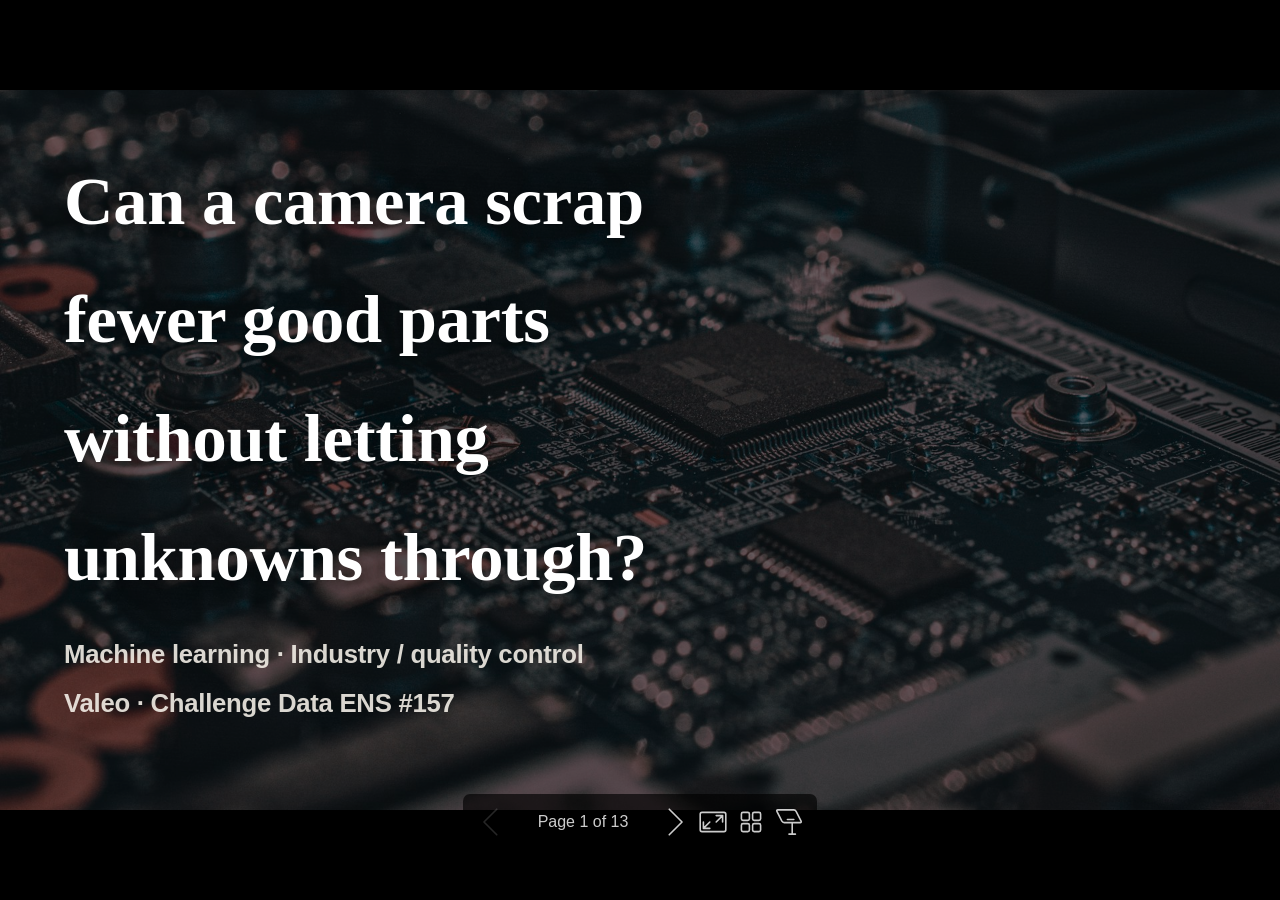
==== commit ddb4098e: "chore: régénère les slides à partir des sources Marp" ====
--- a/docs/slides/presentation-recruteur-en.html
+++ b/docs/slides/presentation-recruteur-en.html
@@ -1,4 +1,4 @@
-<!DOCTYPE html><html lang="C"><head><title>Can a camera miss</title><meta property="og:title" content="Can a camera miss"><meta charset="UTF-8"><meta name="viewport" content="width=device-width,height=device-height,initial-scale=1.0"><meta name="apple-mobile-web-app-capable" content="yes"><meta http-equiv="X-UA-Compatible" content="ie=edge"><meta property="og:type" content="website"><meta name="twitter:card" content="summary"><style>@media screen{body[data-bespoke-view=""] .bespoke-marp-parent>.bespoke-marp-osc>button,body[data-bespoke-view=next] .bespoke-marp-parent>.bespoke-marp-osc>button,body[data-bespoke-view=overview] button.bespoke-marp-overview-close,body[data-bespoke-view=presenter] .bespoke-marp-presenter-container .bespoke-marp-presenter-info-container .bespoke-marp-presenter-info-page-area .bespoke-marp-presenter-info-page,body[data-bespoke-view=presenter] .bespoke-marp-presenter-container .bespoke-marp-presenter-info-container button,body[data-bespoke-view=presenter] .bespoke-marp-presenter-container .bespoke-marp-presenter-note-container button{appearance:none;background-color:initial;border:0;color:inherit;cursor:pointer;font-size:inherit;opacity:.8;outline:none;padding:0;transition:opacity .2s linear;-webkit-tap-highlight-color:transparent}body[data-bespoke-view=""] .bespoke-marp-parent>.bespoke-marp-osc>button:disabled,body[data-bespoke-view=next] .bespoke-marp-parent>.bespoke-marp-osc>button:disabled,body[data-bespoke-view=overview] button.bespoke-marp-overview-close:disabled,body[data-bespoke-view=presenter] .bespoke-marp-presenter-container .bespoke-marp-presenter-info-container .bespoke-marp-presenter-info-page-area .bespoke-marp-presenter-info-page:disabled,body[data-bespoke-view=presenter] .bespoke-marp-presenter-container .bespoke-marp-presenter-info-container button:disabled,body[data-bespoke-view=presenter] .bespoke-marp-presenter-container .bespoke-marp-presenter-note-container button:disabled{cursor:not-allowed;opacity:.15!important}body[data-bespoke-view=""] .bespoke-marp-parent>.bespoke-marp-osc>button:hover,body[data-bespoke-view=next] .bespoke-marp-parent>.bespoke-marp-osc>button:hover,body[data-bespoke-view=overview] button.bespoke-marp-overview-close:hover,body[data-bespoke-view=presenter] .bespoke-marp-presenter-container .bespoke-marp-presenter-info-container .bespoke-marp-presenter-info-page-area .bespoke-marp-presenter-info-page:hover,body[data-bespoke-view=presenter] .bespoke-marp-presenter-container .bespoke-marp-presenter-info-container button:hover,body[data-bespoke-view=presenter] .bespoke-marp-presenter-container .bespoke-marp-presenter-note-container button:hover{opacity:1}body[data-bespoke-view=""] .bespoke-marp-parent>.bespoke-marp-osc>button:hover:active,body[data-bespoke-view=next] .bespoke-marp-parent>.bespoke-marp-osc>button:hover:active,body[data-bespoke-view=overview] button.bespoke-marp-overview-close:hover:active,body[data-bespoke-view=presenter] .bespoke-marp-presenter-container .bespoke-marp-presenter-info-container .bespoke-marp-presenter-info-page-area .bespoke-marp-presenter-info-page:hover:active,body[data-bespoke-view=presenter] .bespoke-marp-presenter-container .bespoke-marp-presenter-info-container button:hover:active,body[data-bespoke-view=presenter] .bespoke-marp-presenter-container .bespoke-marp-presenter-note-container button:hover:active{opacity:.6}body[data-bespoke-view=""] .bespoke-marp-parent>.bespoke-marp-osc>button:hover:not(:disabled),body[data-bespoke-view=next] .bespoke-marp-parent>.bespoke-marp-osc>button:hover:not(:disabled),body[data-bespoke-view=overview] button.bespoke-marp-overview-close:hover:not(:disabled),body[data-bespoke-view=presenter] .bespoke-marp-presenter-container .bespoke-marp-presenter-info-container .bespoke-marp-presenter-info-page-area .bespoke-marp-presenter-info-page:hover:not(:disabled),body[data-bespoke-view=presenter] .bespoke-marp-presenter-container .bespoke-marp-presenter-info-container button:hover:not(:disabled),body[data-bespoke-view=presenter] .bespoke-marp-presenter-container .bespoke-marp-presenter-note-container button:hover:not(:disabled){transition:none}body[data-bespoke-view=""] .bespoke-marp-parent>.bespoke-marp-osc>button[data-bespoke-marp-osc=prev],body[data-bespoke-view=next] .bespoke-marp-parent>.bespoke-marp-osc>button[data-bespoke-marp-osc=prev],body[data-bespoke-view=presenter] .bespoke-marp-presenter-container .bespoke-marp-presenter-info-container button.bespoke-marp-presenter-info-page-prev{background:#0000 url("[data-uri]") no-repeat 50%;background-size:contain;overflow:hidden;text-indent:100%;white-space:nowrap}body[data-bespoke-view=""] .bespoke-marp-parent>.bespoke-marp-osc>button[data-bespoke-marp-osc=next],body[data-bespoke-view=next] .bespoke-marp-parent>.bespoke-marp-osc>button[data-bespoke-marp-osc=next],body[data-bespoke-view=presenter] .bespoke-marp-presenter-container .bespoke-marp-presenter-info-container button.bespoke-marp-presenter-info-page-next{background:#0000 url("[data-uri]") no-repeat 50%;background-size:contain;overflow:hidden;text-indent:100%;white-space:nowrap}:is(body[data-bespoke-view=""],body[data-bespoke-view=next]) .bespoke-marp-parent>.bespoke-marp-osc>button[data-bespoke-marp-osc=fullscreen]{background:#0000 url("[data-uri]") no-repeat 50%;background-size:contain;overflow:hidden;text-indent:100%;white-space:nowrap}:is(body[data-bespoke-view=""],body[data-bespoke-view=next]) .bespoke-marp-parent>.bespoke-marp-osc>button.exit[data-bespoke-marp-osc=fullscreen]{background-image:url("[data-uri]")}:is(body[data-bespoke-view=""],body[data-bespoke-view=next]) .bespoke-marp-parent>.bespoke-marp-osc>button[data-bespoke-marp-osc=presenter]{background:#0000 url("[data-uri]") no-repeat 50%;background-size:contain;overflow:hidden;text-indent:100%;white-space:nowrap}body[data-bespoke-view=overview] button.bespoke-marp-overview-close,body[data-bespoke-view=presenter] .bespoke-marp-presenter-container .bespoke-marp-presenter-note-container button.bespoke-marp-presenter-note-bigger{background:#0000 url("[data-uri]") no-repeat 50%;background-size:contain;overflow:hidden;text-indent:100%;white-space:nowrap}body[data-bespoke-view=presenter] .bespoke-marp-presenter-container .bespoke-marp-presenter-note-container button.bespoke-marp-presenter-note-smaller{background:#0000 url("[data-uri]") no-repeat 50%;background-size:contain;overflow:hidden;text-indent:100%;white-space:nowrap}:is(body[data-bespoke-view=""],body[data-bespoke-view=next]) .bespoke-marp-parent>.bespoke-marp-osc>button[data-bespoke-marp-osc=overview]{background:#0000 url("[data-uri]") no-repeat 50%;background-size:contain;overflow:hidden;text-indent:100%;white-space:nowrap}}@keyframes __bespoke_marp_transition_reduced_outgoing__{0%{opacity:1}to{opacity:0}}@keyframes __bespoke_marp_transition_reduced_incoming__{0%{mix-blend-mode:plus-lighter;opacity:0}to{mix-blend-mode:plus-lighter;opacity:1}}.bespoke-marp-note,.bespoke-marp-osc,.bespoke-progress-parent{display:none;transition:none}@media screen{::view-transition-group(*){animation-duration:var(--marp-bespoke-transition-animation-duration,.5s);animation-timing-function:ease}::view-transition-new(*),::view-transition-old(*){animation-delay:0s;animation-direction:var(--marp-bespoke-transition-animation-direction,normal);animation-duration:var(--marp-bespoke-transition-animation-duration,.5s);animation-fill-mode:both;animation-name:var(--marp-bespoke-transition-animation-name,var(--marp-bespoke-transition-animation-name-fallback,__bespoke_marp_transition_no_animation__));mix-blend-mode:normal}::view-transition-old(*){--marp-bespoke-transition-animation-name-fallback:__bespoke_marp_transition_reduced_outgoing__;animation-timing-function:ease}::view-transition-new(*){--marp-bespoke-transition-animation-name-fallback:__bespoke_marp_transition_reduced_incoming__;animation-timing-function:ease}::view-transition-new(root),::view-transition-old(root){animation-timing-function:linear}::view-transition-new(__bespoke_marp_transition_osc__),::view-transition-old(__bespoke_marp_transition_osc__){animation-duration:0s!important;animation-name:__bespoke_marp_transition_osc__!important}::view-transition-new(__bespoke_marp_transition_osc__){opacity:0!important}.bespoke-marp-transition-warming-up::view-transition-group(*),.bespoke-marp-transition-warming-up::view-transition-new(*),.bespoke-marp-transition-warming-up::view-transition-old(*){animation-play-state:paused!important}body,html{height:100%;margin:0}body{background:#000;overflow:hidden}svg.bespoke-marp-slide{content-visibility:hidden;interactivity:inert;opacity:0;pointer-events:none;z-index:-1}svg.bespoke-marp-slide:not(.bespoke-marp-active) *{view-transition-name:none!important}svg.bespoke-marp-slide.bespoke-marp-active{content-visibility:visible;interactivity:auto;opacity:1;pointer-events:auto;z-index:0}svg.bespoke-marp-slide.bespoke-marp-active.bespoke-marp-active-ready *{animation-name:__bespoke_marp__!important}@supports not (content-visibility:hidden){svg.bespoke-marp-slide[data-bespoke-marp-load=hideable]{display:none}svg.bespoke-marp-slide[data-bespoke-marp-load=hideable].bespoke-marp-active{display:block}}}@media screen and (prefers-reduced-motion:reduce){svg.bespoke-marp-slide *{view-transition-name:none!important}}@media screen{[data-bespoke-marp-fragment=inactive]{visibility:hidden}:is(body[data-bespoke-view=""],body[data-bespoke-view=next]) .bespoke-marp-parent{inset:0;position:absolute}:is(body[data-bespoke-view=""],body[data-bespoke-view=next]) .bespoke-marp-parent>.bespoke-marp-osc{background:#000000a6;border-radius:7px;bottom:50px;color:#fff;contain:paint;display:block;font-family:Helvetica,Arial,sans-serif;font-size:16px;left:50%;line-height:0;opacity:1;padding:12px;position:absolute;touch-action:manipulation;transform:translateX(-50%);transition:opacity .2s linear;-webkit-user-select:none;user-select:none;view-transition-name:__bespoke_marp_transition_osc__;white-space:nowrap;will-change:transform;z-index:1}:is(body[data-bespoke-view=""],body[data-bespoke-view=next]) .bespoke-marp-parent>.bespoke-marp-osc>:where(*){margin-left:6px}:is(body[data-bespoke-view=""],body[data-bespoke-view=next]) .bespoke-marp-parent>.bespoke-marp-osc>:where(*):where(:first-child){margin-left:0}:is(body[data-bespoke-view=""],body[data-bespoke-view=next]) .bespoke-marp-parent>.bespoke-marp-osc>span{opacity:.8}:is(body[data-bespoke-view=""],body[data-bespoke-view=next]) .bespoke-marp-parent>.bespoke-marp-osc>span[data-bespoke-marp-osc=page]{display:inline-block;min-width:140px;text-align:center}:is(body[data-bespoke-view=""],body[data-bespoke-view=next]) .bespoke-marp-parent>.bespoke-marp-osc>button[data-bespoke-marp-osc=fullscreen],:is(body[data-bespoke-view=""],body[data-bespoke-view=next]) .bespoke-marp-parent>.bespoke-marp-osc>button[data-bespoke-marp-osc=next],:is(body[data-bespoke-view=""],body[data-bespoke-view=next]) .bespoke-marp-parent>.bespoke-marp-osc>button[data-bespoke-marp-osc=overview],:is(body[data-bespoke-view=""],body[data-bespoke-view=next]) .bespoke-marp-parent>.bespoke-marp-osc>button[data-bespoke-marp-osc=presenter],:is(body[data-bespoke-view=""],body[data-bespoke-view=next]) .bespoke-marp-parent>.bespoke-marp-osc>button[data-bespoke-marp-osc=prev]{height:32px;line-height:32px;width:32px}:is(body[data-bespoke-view=""],body[data-bespoke-view=next]) .bespoke-marp-parent.bespoke-marp-inactive{cursor:none}:is(body[data-bespoke-view=""],body[data-bespoke-view=next]) .bespoke-marp-parent.bespoke-marp-inactive>.bespoke-marp-osc{opacity:0;pointer-events:none}:is(body[data-bespoke-view=""],body[data-bespoke-view=next]) svg.bespoke-marp-slide{height:100%;left:0;position:absolute;top:0;width:100%}body[data-bespoke-view=""] .bespoke-progress-parent{background:#222;display:flex;height:5px;width:100%}body[data-bespoke-view=""] .bespoke-progress-parent+:where(.bespoke-marp-parent){top:5px}body[data-bespoke-view=""] .bespoke-progress-parent .bespoke-progress-bar{background:#0288d1;flex:0 0 0;transition:flex-basis .2s cubic-bezier(0,1,1,1)}body[data-bespoke-view=next]{background:#0000}body[data-bespoke-view=presenter]{background:#161616}body[data-bespoke-view=presenter] .bespoke-marp-presenter-container{display:grid;font-family:Helvetica,Arial,sans-serif;grid-template:"current dragbar next" minmax(140px,1fr) "current dragbar note" 2fr "info    dragbar note" 3em;grid-template-columns:minmax(3px,var(--bespoke-marp-presenter-split-ratio,66%)) 0 minmax(3px,1fr);height:100%;left:0;position:absolute;top:0;width:100%}body[data-bespoke-view=presenter] .bespoke-marp-presenter-container :where(.bespoke-marp-parent){grid-area:current;overflow:hidden;position:relative}body[data-bespoke-view=presenter] .bespoke-marp-presenter-container :where(.bespoke-marp-parent) :where(svg.bespoke-marp-slide){height:calc(100% - 40px);left:20px;pointer-events:none;position:absolute;top:20px;-webkit-user-select:none;user-select:none;width:calc(100% - 40px)}body[data-bespoke-view=presenter] .bespoke-marp-presenter-container :where(.bespoke-marp-parent) :where(svg.bespoke-marp-slide).bespoke-marp-active{filter:drop-shadow(0 3px 10px rgba(0,0,0,.5))}body[data-bespoke-view=presenter] .bespoke-marp-presenter-container .bespoke-marp-presenter-dragbar-container{background:#0288d1;cursor:col-resize;grid-area:dragbar;margin-left:-3px;opacity:0;position:relative;transition:opacity .4s linear .1s;width:6px;z-index:10}body[data-bespoke-view=presenter] .bespoke-marp-presenter-container .bespoke-marp-presenter-dragbar-container:hover{opacity:1}body[data-bespoke-view=presenter] .bespoke-marp-presenter-container .bespoke-marp-presenter-dragbar-container.active{opacity:1;transition-delay:0s}body[data-bespoke-view=presenter] .bespoke-marp-presenter-container .bespoke-marp-presenter-next-container{background:#222;cursor:pointer;display:none;grid-area:next;overflow:hidden;position:relative}body[data-bespoke-view=presenter] .bespoke-marp-presenter-container .bespoke-marp-presenter-next-container.active{display:block}body[data-bespoke-view=presenter] .bespoke-marp-presenter-container .bespoke-marp-presenter-next-container iframe.bespoke-marp-presenter-next{background:#0000;border:0;display:block;filter:drop-shadow(0 3px 10px rgba(0,0,0,.5));height:calc(100% - 40px);left:20px;pointer-events:none;position:absolute;interactivity:inert;top:20px;-webkit-user-select:none;user-select:none;width:calc(100% - 40px)}body[data-bespoke-view=presenter] .bespoke-marp-presenter-container .bespoke-marp-presenter-note-container{background:#222;color:#eee;grid-area:note;position:relative;z-index:1}body[data-bespoke-view=presenter] .bespoke-marp-presenter-container .bespoke-marp-presenter-note-container button{height:1.5em;line-height:1.5em;width:1.5em}body[data-bespoke-view=presenter] .bespoke-marp-presenter-container .bespoke-marp-presenter-note-container .bespoke-marp-presenter-note-wrapper{display:block;inset:0;position:absolute}body[data-bespoke-view=presenter] .bespoke-marp-presenter-container .bespoke-marp-presenter-note-container .bespoke-marp-presenter-note-buttons{background:#000000a6;border-radius:4px;bottom:0;display:flex;gap:4px;margin:12px;opacity:0;padding:6px;pointer-events:none;position:absolute;right:0;transition:opacity .2s linear}body[data-bespoke-view=presenter] .bespoke-marp-presenter-container .bespoke-marp-presenter-note-container .bespoke-marp-presenter-note-buttons:focus-within,body[data-bespoke-view=presenter] .bespoke-marp-presenter-container .bespoke-marp-presenter-note-container .bespoke-marp-presenter-note-wrapper:focus-within+.bespoke-marp-presenter-note-buttons,body[data-bespoke-view=presenter] .bespoke-marp-presenter-container .bespoke-marp-presenter-note-container:hover .bespoke-marp-presenter-note-buttons{opacity:1;pointer-events:auto}body[data-bespoke-view=presenter] .bespoke-marp-presenter-container .bespoke-marp-presenter-note-container .bespoke-marp-note{box-sizing:border-box;font-size:calc(1.1em*var(--bespoke-marp-note-font-scale, 1));height:calc(100% - 40px);margin:20px;overflow:auto;padding-right:3px;white-space:pre-wrap;width:calc(100% - 40px);word-wrap:break-word;scrollbar-color:#eeeeee80 #0000;scrollbar-width:thin}body[data-bespoke-view=presenter] .bespoke-marp-presenter-container .bespoke-marp-presenter-note-container .bespoke-marp-note::-webkit-scrollbar{width:6px}body[data-bespoke-view=presenter] .bespoke-marp-presenter-container .bespoke-marp-presenter-note-container .bespoke-marp-note::-webkit-scrollbar-track{background:#0000}body[data-bespoke-view=presenter] .bespoke-marp-presenter-container .bespoke-marp-presenter-note-container .bespoke-marp-note::-webkit-scrollbar-thumb{background:#eeeeee80;border-radius:6px}body[data-bespoke-view=presenter] .bespoke-marp-presenter-container .bespoke-marp-presenter-note-container .bespoke-marp-note:empty{pointer-events:none}body[data-bespoke-view=presenter] .bespoke-marp-presenter-container .bespoke-marp-presenter-note-container .bespoke-marp-note.active{display:block}body[data-bespoke-view=presenter] .bespoke-marp-presenter-container .bespoke-marp-presenter-note-container .bespoke-marp-note p:first-child{margin-top:0}body[data-bespoke-view=presenter] .bespoke-marp-presenter-container .bespoke-marp-presenter-note-container .bespoke-marp-note p:last-child{margin-bottom:0}body[data-bespoke-view=presenter] .bespoke-marp-presenter-container .bespoke-marp-presenter-info-container{align-items:center;box-sizing:border-box;color:#eee;display:flex;flex-wrap:nowrap;grid-area:info;justify-content:center;overflow:hidden;padding:0 10px}body[data-bespoke-view=presenter] .bespoke-marp-presenter-container .bespoke-marp-presenter-info-container :is(.bespoke-marp-presenter-info-page-area,.bespoke-marp-presenter-info-time,.bespoke-marp-presenter-info-timer){box-sizing:border-box;display:block;padding:0 10px;white-space:nowrap;width:100%}body[data-bespoke-view=presenter] .bespoke-marp-presenter-container .bespoke-marp-presenter-info-container button{height:1.5em;line-height:1.5em;width:1.5em}body[data-bespoke-view=presenter] .bespoke-marp-presenter-container .bespoke-marp-presenter-info-container .bespoke-marp-presenter-info-page-area{order:2;text-align:center}body[data-bespoke-view=presenter] .bespoke-marp-presenter-container .bespoke-marp-presenter-info-container .bespoke-marp-presenter-info-page-area .bespoke-marp-presenter-info-page{display:inline-block;min-width:120px;text-align:center}body[data-bespoke-view=presenter] .bespoke-marp-presenter-container .bespoke-marp-presenter-info-container .bespoke-marp-presenter-info-time{color:#999;order:1;text-align:left}body[data-bespoke-view=presenter] .bespoke-marp-presenter-container .bespoke-marp-presenter-info-container .bespoke-marp-presenter-info-timer{color:#999;order:3;text-align:right}body[data-bespoke-view=presenter] .bespoke-marp-presenter-container .bespoke-marp-presenter-info-container .bespoke-marp-presenter-info-timer:hover{cursor:pointer}body[data-bespoke-view=overview]{background:#161616;overflow:auto}body[data-bespoke-view=overview] [data-bespoke-marp-fragment=inactive]{visibility:visible}body[data-bespoke-view=overview] .bespoke-marp-overview-header{backdrop-filter:blur(4px);background:#222222d9;box-shadow:0 3px 10px #00000080;box-sizing:border-box;display:flex;height:48px;inset:0 0 auto;justify-content:flex-end;padding:10px;position:fixed;z-index:1}body[data-bespoke-view=overview] button.bespoke-marp-overview-close{height:28px;line-height:28px;transform:rotate(45deg);width:28px}body[data-bespoke-view=overview] .bespoke-marp-parent{display:grid;gap:40px;grid-template-columns:repeat(auto-fit,minmax(0,240px));justify-content:space-around;padding:30px}body[data-bespoke-view=overview] .bespoke-marp-parent svg.bespoke-marp-slide{--bov-selected:#0000;--bov-focus:#161616;--bov-focus-outline:#0000;background-image:conic-gradient(#161616 0 0),conic-gradient(var(--bov-focus) 0 0),conic-gradient(var(--bov-focus-outline) 0 0),conic-gradient(var(--bov-selected) 0 0);background-position:5px 5px,3px 3px,2px 2px,0 0;background-repeat:no-repeat;background-size:calc(100% - 10px) calc(100% - 10px),calc(100% - 6px) calc(100% - 6px),calc(100% - 4px) calc(100% - 4px),100% 100%;content-visibility:visible;cursor:pointer;filter:drop-shadow(0 3px 10px rgba(0,0,0,.5));margin:-6px;padding:6px;interactivity:auto;opacity:1;outline:0;pointer-events:auto;scroll-margin-block:30px;width:100%;z-index:0}body[data-bespoke-view=overview] .bespoke-marp-parent svg.bespoke-marp-slide *,body[data-bespoke-view=overview] .bespoke-marp-parent svg.bespoke-marp-slide.bespoke-marp-active *{pointer-events:none;interactivity:inert}body[data-bespoke-view=overview] .bespoke-marp-parent :is(svg.bespoke-marp-slide:active,svg.bespoke-marp-slide:focus-visible,svg.bespoke-marp-slide:hover){--bov-focus-outline:#161616}body[data-bespoke-view=overview] .bespoke-marp-parent svg.bespoke-marp-slide:focus-visible,body[data-bespoke-view=overview] .bespoke-marp-parent svg.bespoke-marp-slide:hover{--bov-focus:#999}body[data-bespoke-view=overview] .bespoke-marp-parent svg.bespoke-marp-slide:active{--bov-focus:#eee}body[data-bespoke-view=overview] .bespoke-marp-parent svg.bespoke-marp-slide.bespoke-marp-active{--bov-selected:#0288d1}body[data-bespoke-view=overview]:has(.bespoke-marp-overview-header) .bespoke-marp-parent{padding-top:78px}body[data-bespoke-view=overview]:has(.bespoke-marp-overview-header) .bespoke-marp-parent svg.bespoke-marp-slide{scroll-margin-top:78px}.bespoke-marp-overview{background:#000000a6;inset:0;opacity:0;pointer-events:none;position:fixed;transition:opacity .1s ease;z-index:10}.bespoke-marp-overview iframe{background:#222;border:0;display:block;height:100%;left:0;position:absolute;top:0;width:100%}.bespoke-marp-overview[data-open="1"]{opacity:1;pointer-events:auto}}@media print{.bespoke-marp-overview,.bespoke-marp-presenter-info-container,.bespoke-marp-presenter-next-container,.bespoke-marp-presenter-note-container{display:none}}</style><style>div#\:\$p > svg > foreignObject > section{width:1280px;height:720px;box-sizing:border-box;overflow:hidden;position:relative;scroll-snap-align:center center;-webkit-text-size-adjust:100%;text-size-adjust:100%}div#\:\$p > svg > foreignObject > section::after{bottom:0;content:attr(data-marpit-pagination);padding:inherit;pointer-events:none;position:absolute;right:0}div#\:\$p > svg > foreignObject > section:not([data-marpit-pagination])::after{display:none}div#\:\$p > svg > foreignObject > section :where(:is(h1, marp-h1)){font-size:2em;margin-block:0.67em}div#\:\$p > svg > foreignObject > section section:where(:is(h1, marp-h1)){--marpit-root-font-size: 2em}div#\:\$p > svg > foreignObject > section video::-webkit-media-controls{will-change:transform}@page {size:1280px 720px;margin:0}@media print{html, body{background-color:#fff;margin:0;page-break-inside:avoid;break-inside:avoid-page}div#\:\$p > svg > foreignObject > section{page-break-before:always;break-before:page}div#\:\$p > svg > foreignObject > section, div#\:\$p > svg > foreignObject > section *{-webkit-print-color-adjust:exact!important;animation-delay:0s!important;animation-duration:0s!important;color-adjust:exact!important;print-color-adjust:exact!important;transition:none!important}div#\:\$p > svg[data-marpit-svg]{display:block;height:100vh;width:100vw}}div#\:\$p > svg > foreignObject > section{--fgColor-danger:light-dark(#d1242f, #f85149);--bgColor-attention-muted:light-dark(#fff8c5, #bb800926);--bgColor-muted:light-dark(#f6f8fa, #151b23);--bgColor-neutral-muted:light-dark(#818b981f, #656c7633);--borderColor-accent-emphasis:light-dark(#0969da, #1f6feb);--borderColor-attention-emphasis:light-dark(#9a6700, #9e6a03);--borderColor-danger-emphasis:light-dark(#cf222e, #da3633);--borderColor-default:light-dark(#d1d9e0, #3d444d);--borderColor-done-emphasis:light-dark(#8250df, #8957e5);--borderColor-success-emphasis:light-dark(#1a7f37, #238636);--color-prettylights-syntax-brackethighlighter-angle:light-dark(#59636e, #9198a1);--color-prettylights-syntax-brackethighlighter-unmatched:light-dark(#82071e, #f85149);--color-prettylights-syntax-carriage-return-bg:light-dark(#cf222e, #b62324);--color-prettylights-syntax-carriage-return-text:light-dark(#f6f8fa, #f0f6fc);--color-prettylights-syntax-comment:light-dark(#59636e, #9198a1);--color-prettylights-syntax-constant:light-dark(#0550ae, #79c0ff);--color-prettylights-syntax-constant-other-reference-link:light-dark(#0a3069, #a5d6ff);--color-prettylights-syntax-entity:light-dark(#6639ba, #d2a8ff);--color-prettylights-syntax-entity-tag:light-dark(#0550ae, #7ee787);--color-prettylights-syntax-invalid-illegal-text:light-dark(var(--fgColor-danger), var(--fgColor-danger));--color-prettylights-syntax-keyword:light-dark(#cf222e, #ff7b72);--color-prettylights-syntax-markup-changed-bg:light-dark(#ffd8b5, #5a1e02);--color-prettylights-syntax-markup-changed-text:light-dark(#953800, #ffdfb6);--color-prettylights-syntax-markup-deleted-bg:light-dark(#ffebe9, #67060c);--color-prettylights-syntax-markup-deleted-text:light-dark(#82071e, #ffdcd7);--color-prettylights-syntax-markup-heading:light-dark(#0550ae, #1f6feb);--color-prettylights-syntax-markup-ignored-bg:light-dark(#0550ae, #1158c7);--color-prettylights-syntax-markup-ignored-text:light-dark(#d1d9e0, #f0f6fc);--color-prettylights-syntax-markup-inserted-bg:light-dark(#dafbe1, #033a16);--color-prettylights-syntax-markup-inserted-text:light-dark(#116329, #aff5b4);--color-prettylights-syntax-markup-list:light-dark(#3b2300, #f2cc60);--color-prettylights-syntax-meta-diff-range:light-dark(#8250df, #d2a8ff);--color-prettylights-syntax-string:light-dark(#0a3069, #a5d6ff);--color-prettylights-syntax-string-regexp:light-dark(#116329, #7ee787);--color-prettylights-syntax-sublimelinter-gutter-mark:light-dark(#818b98, #3d444d);--color-prettylights-syntax-variable:light-dark(#953800, #ffa657);--fgColor-accent:light-dark(#0969da, #4493f8);--fgColor-attention:light-dark(#9a6700, #d29922);--fgColor-done:light-dark(#8250df, #ab7df8);--fgColor-muted:light-dark(#59636e, #9198a1);--fgColor-success:light-dark(#1a7f37, #3fb950);--bgColor-default:light-dark(#fff, #0d1117);--borderColor-muted:light-dark(#d1d9e0b3, #3d444db3);--color-prettylights-syntax-invalid-illegal-bg:light-dark(var(--bgColor-danger-muted), var(--bgColor-danger-muted));--color-prettylights-syntax-markup-bold:light-dark(#1f2328, #f0f6fc);--color-prettylights-syntax-markup-italic:light-dark(#1f2328, #f0f6fc);--color-prettylights-syntax-storage-modifier-import:light-dark(#1f2328, #f0f6fc);--fgColor-default:light-dark(#1f2328, #f0f6fc);--focus-outlineColor:light-dark(var(--borderColor-accent-emphasis), var(--borderColor-accent-emphasis));--borderColor-neutral-muted:light-dark(var(--borderColor-muted), var(--borderColor-muted));--base-size-16:calc(var(--marpit-root-font-size, 1rem) * 1);--base-size-24:calc(var(--marpit-root-font-size, 1rem) * 1.5);--base-size-4:calc(var(--marpit-root-font-size, 1rem) * 0.25);--base-size-40:calc(var(--marpit-root-font-size, 1rem) * 2.5);--base-size-8:calc(var(--marpit-root-font-size, 1rem) * 0.5);--base-text-weight-medium:500;--base-text-weight-normal:400;--base-text-weight-semibold:600;--fontStack-monospace:ui-monospace, SFMono-Regular, SF Mono, Menlo, Consolas, Liberation Mono, monospace;--fontStack-sansSerif:-apple-system, BlinkMacSystemFont, "Segoe UI", "Noto Sans", Helvetica, Arial, sans-serif, "Apple Color Emoji", "Segoe UI Emoji";}/*!
+<!DOCTYPE html><html lang="C"><head><title>Can a camera scrap</title><meta property="og:title" content="Can a camera scrap"><meta charset="UTF-8"><meta name="viewport" content="width=device-width,height=device-height,initial-scale=1.0"><meta name="apple-mobile-web-app-capable" content="yes"><meta http-equiv="X-UA-Compatible" content="ie=edge"><meta property="og:type" content="website"><meta name="twitter:card" content="summary"><style>@media screen{body[data-bespoke-view=""] .bespoke-marp-parent>.bespoke-marp-osc>button,body[data-bespoke-view=next] .bespoke-marp-parent>.bespoke-marp-osc>button,body[data-bespoke-view=overview] button.bespoke-marp-overview-close,body[data-bespoke-view=presenter] .bespoke-marp-presenter-container .bespoke-marp-presenter-info-container .bespoke-marp-presenter-info-page-area .bespoke-marp-presenter-info-page,body[data-bespoke-view=presenter] .bespoke-marp-presenter-container .bespoke-marp-presenter-info-container button,body[data-bespoke-view=presenter] .bespoke-marp-presenter-container .bespoke-marp-presenter-note-container button{appearance:none;background-color:initial;border:0;color:inherit;cursor:pointer;font-size:inherit;opacity:.8;outline:none;padding:0;transition:opacity .2s linear;-webkit-tap-highlight-color:transparent}body[data-bespoke-view=""] .bespoke-marp-parent>.bespoke-marp-osc>button:disabled,body[data-bespoke-view=next] .bespoke-marp-parent>.bespoke-marp-osc>button:disabled,body[data-bespoke-view=overview] button.bespoke-marp-overview-close:disabled,body[data-bespoke-view=presenter] .bespoke-marp-presenter-container .bespoke-marp-presenter-info-container .bespoke-marp-presenter-info-page-area .bespoke-marp-presenter-info-page:disabled,body[data-bespoke-view=presenter] .bespoke-marp-presenter-container .bespoke-marp-presenter-info-container button:disabled,body[data-bespoke-view=presenter] .bespoke-marp-presenter-container .bespoke-marp-presenter-note-container button:disabled{cursor:not-allowed;opacity:.15!important}body[data-bespoke-view=""] .bespoke-marp-parent>.bespoke-marp-osc>button:hover,body[data-bespoke-view=next] .bespoke-marp-parent>.bespoke-marp-osc>button:hover,body[data-bespoke-view=overview] button.bespoke-marp-overview-close:hover,body[data-bespoke-view=presenter] .bespoke-marp-presenter-container .bespoke-marp-presenter-info-container .bespoke-marp-presenter-info-page-area .bespoke-marp-presenter-info-page:hover,body[data-bespoke-view=presenter] .bespoke-marp-presenter-container .bespoke-marp-presenter-info-container button:hover,body[data-bespoke-view=presenter] .bespoke-marp-presenter-container .bespoke-marp-presenter-note-container button:hover{opacity:1}body[data-bespoke-view=""] .bespoke-marp-parent>.bespoke-marp-osc>button:hover:active,body[data-bespoke-view=next] .bespoke-marp-parent>.bespoke-marp-osc>button:hover:active,body[data-bespoke-view=overview] button.bespoke-marp-overview-close:hover:active,body[data-bespoke-view=presenter] .bespoke-marp-presenter-container .bespoke-marp-presenter-info-container .bespoke-marp-presenter-info-page-area .bespoke-marp-presenter-info-page:hover:active,body[data-bespoke-view=presenter] .bespoke-marp-presenter-container .bespoke-marp-presenter-info-container button:hover:active,body[data-bespoke-view=presenter] .bespoke-marp-presenter-container .bespoke-marp-presenter-note-container button:hover:active{opacity:.6}body[data-bespoke-view=""] .bespoke-marp-parent>.bespoke-marp-osc>button:hover:not(:disabled),body[data-bespoke-view=next] .bespoke-marp-parent>.bespoke-marp-osc>button:hover:not(:disabled),body[data-bespoke-view=overview] button.bespoke-marp-overview-close:hover:not(:disabled),body[data-bespoke-view=presenter] .bespoke-marp-presenter-container .bespoke-marp-presenter-info-container .bespoke-marp-presenter-info-page-area .bespoke-marp-presenter-info-page:hover:not(:disabled),body[data-bespoke-view=presenter] .bespoke-marp-presenter-container .bespoke-marp-presenter-info-container button:hover:not(:disabled),body[data-bespoke-view=presenter] .bespoke-marp-presenter-container .bespoke-marp-presenter-note-container button:hover:not(:disabled){transition:none}body[data-bespoke-view=""] .bespoke-marp-parent>.bespoke-marp-osc>button[data-bespoke-marp-osc=prev],body[data-bespoke-view=next] .bespoke-marp-parent>.bespoke-marp-osc>button[data-bespoke-marp-osc=prev],body[data-bespoke-view=presenter] .bespoke-marp-presenter-container .bespoke-marp-presenter-info-container button.bespoke-marp-presenter-info-page-prev{background:#0000 url("[data-uri]") no-repeat 50%;background-size:contain;overflow:hidden;text-indent:100%;white-space:nowrap}body[data-bespoke-view=""] .bespoke-marp-parent>.bespoke-marp-osc>button[data-bespoke-marp-osc=next],body[data-bespoke-view=next] .bespoke-marp-parent>.bespoke-marp-osc>button[data-bespoke-marp-osc=next],body[data-bespoke-view=presenter] .bespoke-marp-presenter-container .bespoke-marp-presenter-info-container button.bespoke-marp-presenter-info-page-next{background:#0000 url("[data-uri]") no-repeat 50%;background-size:contain;overflow:hidden;text-indent:100%;white-space:nowrap}:is(body[data-bespoke-view=""],body[data-bespoke-view=next]) .bespoke-marp-parent>.bespoke-marp-osc>button[data-bespoke-marp-osc=fullscreen]{background:#0000 url("[data-uri]") no-repeat 50%;background-size:contain;overflow:hidden;text-indent:100%;white-space:nowrap}:is(body[data-bespoke-view=""],body[data-bespoke-view=next]) .bespoke-marp-parent>.bespoke-marp-osc>button.exit[data-bespoke-marp-osc=fullscreen]{background-image:url("[data-uri]")}:is(body[data-bespoke-view=""],body[data-bespoke-view=next]) .bespoke-marp-parent>.bespoke-marp-osc>button[data-bespoke-marp-osc=presenter]{background:#0000 url("[data-uri]") no-repeat 50%;background-size:contain;overflow:hidden;text-indent:100%;white-space:nowrap}body[data-bespoke-view=overview] button.bespoke-marp-overview-close,body[data-bespoke-view=presenter] .bespoke-marp-presenter-container .bespoke-marp-presenter-note-container button.bespoke-marp-presenter-note-bigger{background:#0000 url("[data-uri]") no-repeat 50%;background-size:contain;overflow:hidden;text-indent:100%;white-space:nowrap}body[data-bespoke-view=presenter] .bespoke-marp-presenter-container .bespoke-marp-presenter-note-container button.bespoke-marp-presenter-note-smaller{background:#0000 url("[data-uri]") no-repeat 50%;background-size:contain;overflow:hidden;text-indent:100%;white-space:nowrap}:is(body[data-bespoke-view=""],body[data-bespoke-view=next]) .bespoke-marp-parent>.bespoke-marp-osc>button[data-bespoke-marp-osc=overview]{background:#0000 url("[data-uri]") no-repeat 50%;background-size:contain;overflow:hidden;text-indent:100%;white-space:nowrap}}@keyframes __bespoke_marp_transition_reduced_outgoing__{0%{opacity:1}to{opacity:0}}@keyframes __bespoke_marp_transition_reduced_incoming__{0%{mix-blend-mode:plus-lighter;opacity:0}to{mix-blend-mode:plus-lighter;opacity:1}}.bespoke-marp-note,.bespoke-marp-osc,.bespoke-progress-parent{display:none;transition:none}@media screen{::view-transition-group(*){animation-duration:var(--marp-bespoke-transition-animation-duration,.5s);animation-timing-function:ease}::view-transition-new(*),::view-transition-old(*){animation-delay:0s;animation-direction:var(--marp-bespoke-transition-animation-direction,normal);animation-duration:var(--marp-bespoke-transition-animation-duration,.5s);animation-fill-mode:both;animation-name:var(--marp-bespoke-transition-animation-name,var(--marp-bespoke-transition-animation-name-fallback,__bespoke_marp_transition_no_animation__));mix-blend-mode:normal}::view-transition-old(*){--marp-bespoke-transition-animation-name-fallback:__bespoke_marp_transition_reduced_outgoing__;animation-timing-function:ease}::view-transition-new(*){--marp-bespoke-transition-animation-name-fallback:__bespoke_marp_transition_reduced_incoming__;animation-timing-function:ease}::view-transition-new(root),::view-transition-old(root){animation-timing-function:linear}::view-transition-new(__bespoke_marp_transition_osc__),::view-transition-old(__bespoke_marp_transition_osc__){animation-duration:0s!important;animation-name:__bespoke_marp_transition_osc__!important}::view-transition-new(__bespoke_marp_transition_osc__){opacity:0!important}.bespoke-marp-transition-warming-up::view-transition-group(*),.bespoke-marp-transition-warming-up::view-transition-new(*),.bespoke-marp-transition-warming-up::view-transition-old(*){animation-play-state:paused!important}body,html{height:100%;margin:0}body{background:#000;overflow:hidden}svg.bespoke-marp-slide{content-visibility:hidden;interactivity:inert;opacity:0;pointer-events:none;z-index:-1}svg.bespoke-marp-slide:not(.bespoke-marp-active) *{view-transition-name:none!important}svg.bespoke-marp-slide.bespoke-marp-active{content-visibility:visible;interactivity:auto;opacity:1;pointer-events:auto;z-index:0}svg.bespoke-marp-slide.bespoke-marp-active.bespoke-marp-active-ready *{animation-name:__bespoke_marp__!important}@supports not (content-visibility:hidden){svg.bespoke-marp-slide[data-bespoke-marp-load=hideable]{display:none}svg.bespoke-marp-slide[data-bespoke-marp-load=hideable].bespoke-marp-active{display:block}}}@media screen and (prefers-reduced-motion:reduce){svg.bespoke-marp-slide *{view-transition-name:none!important}}@media screen{[data-bespoke-marp-fragment=inactive]{visibility:hidden}:is(body[data-bespoke-view=""],body[data-bespoke-view=next]) .bespoke-marp-parent{inset:0;position:absolute}:is(body[data-bespoke-view=""],body[data-bespoke-view=next]) .bespoke-marp-parent>.bespoke-marp-osc{background:#000000a6;border-radius:7px;bottom:50px;color:#fff;contain:paint;display:block;font-family:Helvetica,Arial,sans-serif;font-size:16px;left:50%;line-height:0;opacity:1;padding:12px;position:absolute;touch-action:manipulation;transform:translateX(-50%);transition:opacity .2s linear;-webkit-user-select:none;user-select:none;view-transition-name:__bespoke_marp_transition_osc__;white-space:nowrap;will-change:transform;z-index:1}:is(body[data-bespoke-view=""],body[data-bespoke-view=next]) .bespoke-marp-parent>.bespoke-marp-osc>:where(*){margin-left:6px}:is(body[data-bespoke-view=""],body[data-bespoke-view=next]) .bespoke-marp-parent>.bespoke-marp-osc>:where(*):where(:first-child){margin-left:0}:is(body[data-bespoke-view=""],body[data-bespoke-view=next]) .bespoke-marp-parent>.bespoke-marp-osc>span{opacity:.8}:is(body[data-bespoke-view=""],body[data-bespoke-view=next]) .bespoke-marp-parent>.bespoke-marp-osc>span[data-bespoke-marp-osc=page]{display:inline-block;min-width:140px;text-align:center}:is(body[data-bespoke-view=""],body[data-bespoke-view=next]) .bespoke-marp-parent>.bespoke-marp-osc>button[data-bespoke-marp-osc=fullscreen],:is(body[data-bespoke-view=""],body[data-bespoke-view=next]) .bespoke-marp-parent>.bespoke-marp-osc>button[data-bespoke-marp-osc=next],:is(body[data-bespoke-view=""],body[data-bespoke-view=next]) .bespoke-marp-parent>.bespoke-marp-osc>button[data-bespoke-marp-osc=overview],:is(body[data-bespoke-view=""],body[data-bespoke-view=next]) .bespoke-marp-parent>.bespoke-marp-osc>button[data-bespoke-marp-osc=presenter],:is(body[data-bespoke-view=""],body[data-bespoke-view=next]) .bespoke-marp-parent>.bespoke-marp-osc>button[data-bespoke-marp-osc=prev]{height:32px;line-height:32px;width:32px}:is(body[data-bespoke-view=""],body[data-bespoke-view=next]) .bespoke-marp-parent.bespoke-marp-inactive{cursor:none}:is(body[data-bespoke-view=""],body[data-bespoke-view=next]) .bespoke-marp-parent.bespoke-marp-inactive>.bespoke-marp-osc{opacity:0;pointer-events:none}:is(body[data-bespoke-view=""],body[data-bespoke-view=next]) svg.bespoke-marp-slide{height:100%;left:0;position:absolute;top:0;width:100%}body[data-bespoke-view=""] .bespoke-progress-parent{background:#222;display:flex;height:5px;width:100%}body[data-bespoke-view=""] .bespoke-progress-parent+:where(.bespoke-marp-parent){top:5px}body[data-bespoke-view=""] .bespoke-progress-parent .bespoke-progress-bar{background:#0288d1;flex:0 0 0;transition:flex-basis .2s cubic-bezier(0,1,1,1)}body[data-bespoke-view=next]{background:#0000}body[data-bespoke-view=presenter]{background:#161616}body[data-bespoke-view=presenter] .bespoke-marp-presenter-container{display:grid;font-family:Helvetica,Arial,sans-serif;grid-template:"current dragbar next" minmax(140px,1fr) "current dragbar note" 2fr "info    dragbar note" 3em;grid-template-columns:minmax(3px,var(--bespoke-marp-presenter-split-ratio,66%)) 0 minmax(3px,1fr);height:100%;left:0;position:absolute;top:0;width:100%}body[data-bespoke-view=presenter] .bespoke-marp-presenter-container :where(.bespoke-marp-parent){grid-area:current;overflow:hidden;position:relative}body[data-bespoke-view=presenter] .bespoke-marp-presenter-container :where(.bespoke-marp-parent) :where(svg.bespoke-marp-slide){height:calc(100% - 40px);left:20px;pointer-events:none;position:absolute;top:20px;-webkit-user-select:none;user-select:none;width:calc(100% - 40px)}body[data-bespoke-view=presenter] .bespoke-marp-presenter-container :where(.bespoke-marp-parent) :where(svg.bespoke-marp-slide).bespoke-marp-active{filter:drop-shadow(0 3px 10px rgba(0,0,0,.5))}body[data-bespoke-view=presenter] .bespoke-marp-presenter-container .bespoke-marp-presenter-dragbar-container{background:#0288d1;cursor:col-resize;grid-area:dragbar;margin-left:-3px;opacity:0;position:relative;transition:opacity .4s linear .1s;width:6px;z-index:10}body[data-bespoke-view=presenter] .bespoke-marp-presenter-container .bespoke-marp-presenter-dragbar-container:hover{opacity:1}body[data-bespoke-view=presenter] .bespoke-marp-presenter-container .bespoke-marp-presenter-dragbar-container.active{opacity:1;transition-delay:0s}body[data-bespoke-view=presenter] .bespoke-marp-presenter-container .bespoke-marp-presenter-next-container{background:#222;cursor:pointer;display:none;grid-area:next;overflow:hidden;position:relative}body[data-bespoke-view=presenter] .bespoke-marp-presenter-container .bespoke-marp-presenter-next-container.active{display:block}body[data-bespoke-view=presenter] .bespoke-marp-presenter-container .bespoke-marp-presenter-next-container iframe.bespoke-marp-presenter-next{background:#0000;border:0;display:block;filter:drop-shadow(0 3px 10px rgba(0,0,0,.5));height:calc(100% - 40px);left:20px;pointer-events:none;position:absolute;interactivity:inert;top:20px;-webkit-user-select:none;user-select:none;width:calc(100% - 40px)}body[data-bespoke-view=presenter] .bespoke-marp-presenter-container .bespoke-marp-presenter-note-container{background:#222;color:#eee;grid-area:note;position:relative;z-index:1}body[data-bespoke-view=presenter] .bespoke-marp-presenter-container .bespoke-marp-presenter-note-container button{height:1.5em;line-height:1.5em;width:1.5em}body[data-bespoke-view=presenter] .bespoke-marp-presenter-container .bespoke-marp-presenter-note-container .bespoke-marp-presenter-note-wrapper{display:block;inset:0;position:absolute}body[data-bespoke-view=presenter] .bespoke-marp-presenter-container .bespoke-marp-presenter-note-container .bespoke-marp-presenter-note-buttons{background:#000000a6;border-radius:4px;bottom:0;display:flex;gap:4px;margin:12px;opacity:0;padding:6px;pointer-events:none;position:absolute;right:0;transition:opacity .2s linear}body[data-bespoke-view=presenter] .bespoke-marp-presenter-container .bespoke-marp-presenter-note-container .bespoke-marp-presenter-note-buttons:focus-within,body[data-bespoke-view=presenter] .bespoke-marp-presenter-container .bespoke-marp-presenter-note-container .bespoke-marp-presenter-note-wrapper:focus-within+.bespoke-marp-presenter-note-buttons,body[data-bespoke-view=presenter] .bespoke-marp-presenter-container .bespoke-marp-presenter-note-container:hover .bespoke-marp-presenter-note-buttons{opacity:1;pointer-events:auto}body[data-bespoke-view=presenter] .bespoke-marp-presenter-container .bespoke-marp-presenter-note-container .bespoke-marp-note{box-sizing:border-box;font-size:calc(1.1em*var(--bespoke-marp-note-font-scale, 1));height:calc(100% - 40px);margin:20px;overflow:auto;padding-right:3px;white-space:pre-wrap;width:calc(100% - 40px);word-wrap:break-word;scrollbar-color:#eeeeee80 #0000;scrollbar-width:thin}body[data-bespoke-view=presenter] .bespoke-marp-presenter-container .bespoke-marp-presenter-note-container .bespoke-marp-note::-webkit-scrollbar{width:6px}body[data-bespoke-view=presenter] .bespoke-marp-presenter-container .bespoke-marp-presenter-note-container .bespoke-marp-note::-webkit-scrollbar-track{background:#0000}body[data-bespoke-view=presenter] .bespoke-marp-presenter-container .bespoke-marp-presenter-note-container .bespoke-marp-note::-webkit-scrollbar-thumb{background:#eeeeee80;border-radius:6px}body[data-bespoke-view=presenter] .bespoke-marp-presenter-container .bespoke-marp-presenter-note-container .bespoke-marp-note:empty{pointer-events:none}body[data-bespoke-view=presenter] .bespoke-marp-presenter-container .bespoke-marp-presenter-note-container .bespoke-marp-note.active{display:block}body[data-bespoke-view=presenter] .bespoke-marp-presenter-container .bespoke-marp-presenter-note-container .bespoke-marp-note p:first-child{margin-top:0}body[data-bespoke-view=presenter] .bespoke-marp-presenter-container .bespoke-marp-presenter-note-container .bespoke-marp-note p:last-child{margin-bottom:0}body[data-bespoke-view=presenter] .bespoke-marp-presenter-container .bespoke-marp-presenter-info-container{align-items:center;box-sizing:border-box;color:#eee;display:flex;flex-wrap:nowrap;grid-area:info;justify-content:center;overflow:hidden;padding:0 10px}body[data-bespoke-view=presenter] .bespoke-marp-presenter-container .bespoke-marp-presenter-info-container :is(.bespoke-marp-presenter-info-page-area,.bespoke-marp-presenter-info-time,.bespoke-marp-presenter-info-timer){box-sizing:border-box;display:block;padding:0 10px;white-space:nowrap;width:100%}body[data-bespoke-view=presenter] .bespoke-marp-presenter-container .bespoke-marp-presenter-info-container button{height:1.5em;line-height:1.5em;width:1.5em}body[data-bespoke-view=presenter] .bespoke-marp-presenter-container .bespoke-marp-presenter-info-container .bespoke-marp-presenter-info-page-area{order:2;text-align:center}body[data-bespoke-view=presenter] .bespoke-marp-presenter-container .bespoke-marp-presenter-info-container .bespoke-marp-presenter-info-page-area .bespoke-marp-presenter-info-page{display:inline-block;min-width:120px;text-align:center}body[data-bespoke-view=presenter] .bespoke-marp-presenter-container .bespoke-marp-presenter-info-container .bespoke-marp-presenter-info-time{color:#999;order:1;text-align:left}body[data-bespoke-view=presenter] .bespoke-marp-presenter-container .bespoke-marp-presenter-info-container .bespoke-marp-presenter-info-timer{color:#999;order:3;text-align:right}body[data-bespoke-view=presenter] .bespoke-marp-presenter-container .bespoke-marp-presenter-info-container .bespoke-marp-presenter-info-timer:hover{cursor:pointer}body[data-bespoke-view=overview]{background:#161616;overflow:auto}body[data-bespoke-view=overview] [data-bespoke-marp-fragment=inactive]{visibility:visible}body[data-bespoke-view=overview] .bespoke-marp-overview-header{backdrop-filter:blur(4px);background:#222222d9;box-shadow:0 3px 10px #00000080;box-sizing:border-box;display:flex;height:48px;inset:0 0 auto;justify-content:flex-end;padding:10px;position:fixed;z-index:1}body[data-bespoke-view=overview] button.bespoke-marp-overview-close{height:28px;line-height:28px;transform:rotate(45deg);width:28px}body[data-bespoke-view=overview] .bespoke-marp-parent{display:grid;gap:40px;grid-template-columns:repeat(auto-fit,minmax(0,240px));justify-content:space-around;padding:30px}body[data-bespoke-view=overview] .bespoke-marp-parent svg.bespoke-marp-slide{--bov-selected:#0000;--bov-focus:#161616;--bov-focus-outline:#0000;background-image:conic-gradient(#161616 0 0),conic-gradient(var(--bov-focus) 0 0),conic-gradient(var(--bov-focus-outline) 0 0),conic-gradient(var(--bov-selected) 0 0);background-position:5px 5px,3px 3px,2px 2px,0 0;background-repeat:no-repeat;background-size:calc(100% - 10px) calc(100% - 10px),calc(100% - 6px) calc(100% - 6px),calc(100% - 4px) calc(100% - 4px),100% 100%;content-visibility:visible;cursor:pointer;filter:drop-shadow(0 3px 10px rgba(0,0,0,.5));margin:-6px;padding:6px;interactivity:auto;opacity:1;outline:0;pointer-events:auto;scroll-margin-block:30px;width:100%;z-index:0}body[data-bespoke-view=overview] .bespoke-marp-parent svg.bespoke-marp-slide *,body[data-bespoke-view=overview] .bespoke-marp-parent svg.bespoke-marp-slide.bespoke-marp-active *{pointer-events:none;interactivity:inert}body[data-bespoke-view=overview] .bespoke-marp-parent :is(svg.bespoke-marp-slide:active,svg.bespoke-marp-slide:focus-visible,svg.bespoke-marp-slide:hover){--bov-focus-outline:#161616}body[data-bespoke-view=overview] .bespoke-marp-parent svg.bespoke-marp-slide:focus-visible,body[data-bespoke-view=overview] .bespoke-marp-parent svg.bespoke-marp-slide:hover{--bov-focus:#999}body[data-bespoke-view=overview] .bespoke-marp-parent svg.bespoke-marp-slide:active{--bov-focus:#eee}body[data-bespoke-view=overview] .bespoke-marp-parent svg.bespoke-marp-slide.bespoke-marp-active{--bov-selected:#0288d1}body[data-bespoke-view=overview]:has(.bespoke-marp-overview-header) .bespoke-marp-parent{padding-top:78px}body[data-bespoke-view=overview]:has(.bespoke-marp-overview-header) .bespoke-marp-parent svg.bespoke-marp-slide{scroll-margin-top:78px}.bespoke-marp-overview{background:#000000a6;inset:0;opacity:0;pointer-events:none;position:fixed;transition:opacity .1s ease;z-index:10}.bespoke-marp-overview iframe{background:#222;border:0;display:block;height:100%;left:0;position:absolute;top:0;width:100%}.bespoke-marp-overview[data-open="1"]{opacity:1;pointer-events:auto}}@media print{.bespoke-marp-overview,.bespoke-marp-presenter-info-container,.bespoke-marp-presenter-next-container,.bespoke-marp-presenter-note-container{display:none}}</style><style>div#\:\$p > svg > foreignObject > section{width:1280px;height:720px;box-sizing:border-box;overflow:hidden;position:relative;scroll-snap-align:center center;-webkit-text-size-adjust:100%;text-size-adjust:100%}div#\:\$p > svg > foreignObject > section::after{bottom:0;content:attr(data-marpit-pagination);padding:inherit;pointer-events:none;position:absolute;right:0}div#\:\$p > svg > foreignObject > section:not([data-marpit-pagination])::after{display:none}div#\:\$p > svg > foreignObject > section :where(:is(h1, marp-h1)){font-size:2em;margin-block:0.67em}div#\:\$p > svg > foreignObject > section section:where(:is(h1, marp-h1)){--marpit-root-font-size: 2em}div#\:\$p > svg > foreignObject > section video::-webkit-media-controls{will-change:transform}@page {size:1280px 720px;margin:0}@media print{html, body{background-color:#fff;margin:0;page-break-inside:avoid;break-inside:avoid-page}div#\:\$p > svg > foreignObject > section{page-break-before:always;break-before:page}div#\:\$p > svg > foreignObject > section, div#\:\$p > svg > foreignObject > section *{-webkit-print-color-adjust:exact!important;animation-delay:0s!important;animation-duration:0s!important;color-adjust:exact!important;print-color-adjust:exact!important;transition:none!important}div#\:\$p > svg[data-marpit-svg]{display:block;height:100vh;width:100vw}}div#\:\$p > svg > foreignObject > section{--fgColor-danger:light-dark(#d1242f, #f85149);--bgColor-attention-muted:light-dark(#fff8c5, #bb800926);--bgColor-muted:light-dark(#f6f8fa, #151b23);--bgColor-neutral-muted:light-dark(#818b981f, #656c7633);--borderColor-accent-emphasis:light-dark(#0969da, #1f6feb);--borderColor-attention-emphasis:light-dark(#9a6700, #9e6a03);--borderColor-danger-emphasis:light-dark(#cf222e, #da3633);--borderColor-default:light-dark(#d1d9e0, #3d444d);--borderColor-done-emphasis:light-dark(#8250df, #8957e5);--borderColor-success-emphasis:light-dark(#1a7f37, #238636);--color-prettylights-syntax-brackethighlighter-angle:light-dark(#59636e, #9198a1);--color-prettylights-syntax-brackethighlighter-unmatched:light-dark(#82071e, #f85149);--color-prettylights-syntax-carriage-return-bg:light-dark(#cf222e, #b62324);--color-prettylights-syntax-carriage-return-text:light-dark(#f6f8fa, #f0f6fc);--color-prettylights-syntax-comment:light-dark(#59636e, #9198a1);--color-prettylights-syntax-constant:light-dark(#0550ae, #79c0ff);--color-prettylights-syntax-constant-other-reference-link:light-dark(#0a3069, #a5d6ff);--color-prettylights-syntax-entity:light-dark(#6639ba, #d2a8ff);--color-prettylights-syntax-entity-tag:light-dark(#0550ae, #7ee787);--color-prettylights-syntax-invalid-illegal-text:light-dark(var(--fgColor-danger), var(--fgColor-danger));--color-prettylights-syntax-keyword:light-dark(#cf222e, #ff7b72);--color-prettylights-syntax-markup-changed-bg:light-dark(#ffd8b5, #5a1e02);--color-prettylights-syntax-markup-changed-text:light-dark(#953800, #ffdfb6);--color-prettylights-syntax-markup-deleted-bg:light-dark(#ffebe9, #67060c);--color-prettylights-syntax-markup-deleted-text:light-dark(#82071e, #ffdcd7);--color-prettylights-syntax-markup-heading:light-dark(#0550ae, #1f6feb);--color-prettylights-syntax-markup-ignored-bg:light-dark(#0550ae, #1158c7);--color-prettylights-syntax-markup-ignored-text:light-dark(#d1d9e0, #f0f6fc);--color-prettylights-syntax-markup-inserted-bg:light-dark(#dafbe1, #033a16);--color-prettylights-syntax-markup-inserted-text:light-dark(#116329, #aff5b4);--color-prettylights-syntax-markup-list:light-dark(#3b2300, #f2cc60);--color-prettylights-syntax-meta-diff-range:light-dark(#8250df, #d2a8ff);--color-prettylights-syntax-string:light-dark(#0a3069, #a5d6ff);--color-prettylights-syntax-string-regexp:light-dark(#116329, #7ee787);--color-prettylights-syntax-sublimelinter-gutter-mark:light-dark(#818b98, #3d444d);--color-prettylights-syntax-variable:light-dark(#953800, #ffa657);--fgColor-accent:light-dark(#0969da, #4493f8);--fgColor-attention:light-dark(#9a6700, #d29922);--fgColor-done:light-dark(#8250df, #ab7df8);--fgColor-muted:light-dark(#59636e, #9198a1);--fgColor-success:light-dark(#1a7f37, #3fb950);--bgColor-default:light-dark(#fff, #0d1117);--borderColor-muted:light-dark(#d1d9e0b3, #3d444db3);--color-prettylights-syntax-invalid-illegal-bg:light-dark(var(--bgColor-danger-muted), var(--bgColor-danger-muted));--color-prettylights-syntax-markup-bold:light-dark(#1f2328, #f0f6fc);--color-prettylights-syntax-markup-italic:light-dark(#1f2328, #f0f6fc);--color-prettylights-syntax-storage-modifier-import:light-dark(#1f2328, #f0f6fc);--fgColor-default:light-dark(#1f2328, #f0f6fc);--focus-outlineColor:light-dark(var(--borderColor-accent-emphasis), var(--borderColor-accent-emphasis));--borderColor-neutral-muted:light-dark(var(--borderColor-muted), var(--borderColor-muted));--base-size-16:calc(var(--marpit-root-font-size, 1rem) * 1);--base-size-24:calc(var(--marpit-root-font-size, 1rem) * 1.5);--base-size-4:calc(var(--marpit-root-font-size, 1rem) * 0.25);--base-size-40:calc(var(--marpit-root-font-size, 1rem) * 2.5);--base-size-8:calc(var(--marpit-root-font-size, 1rem) * 0.5);--base-text-weight-medium:500;--base-text-weight-normal:400;--base-text-weight-semibold:600;--fontStack-monospace:ui-monospace, SFMono-Regular, SF Mono, Menlo, Consolas, Liberation Mono, monospace;--fontStack-sansSerif:-apple-system, BlinkMacSystemFont, "Segoe UI", "Noto Sans", Helvetica, Arial, sans-serif, "Apple Color Emoji", "Segoe UI Emoji";}/*!
  * Marp default theme.
  *
  * @theme default
@@ -8,64 +8,87 @@
  * @size 16:9 1280px 720px
  * @size 4:3 960px 720px
  */div#\:\$p > svg > foreignObject > section [data-theme=light],div#\:\$p > svg > foreignObject > section{color-scheme:light}div#\:\$p > svg > foreignObject > section [data-theme=dark],div#\:\$p > svg > foreignObject > section:where(.invert){color-scheme:dark}div#\:\$p > svg > foreignObject > section{-ms-text-size-adjust:100%;-webkit-text-size-adjust:100%;margin:0;font-weight:var(--base-text-weight-normal, 400);color:var(--fgColor-default);background-color:var(--bgColor-default);font-family:var(--fontStack-sansSerif, -apple-system, BlinkMacSystemFont, "Segoe UI", "Noto Sans", Helvetica, Arial, sans-serif, "Apple Color Emoji", "Segoe UI Emoji");font-size:16px;line-height:1.5;word-wrap:break-word}div#\:\$p > svg > foreignObject > section{--marpit-root-font-size:16px}div#\:\$p > svg > foreignObject > section a{text-decoration:underline;text-underline-offset:calc(var(--marpit-root-font-size, 1rem) * .2)}div#\:\$p > svg > foreignObject > section :is(h1, marp-h1):hover .anchor .octicon-link:before,div#\:\$p > svg > foreignObject > section :is(h2, marp-h2):hover .anchor .octicon-link:before,div#\:\$p > svg > foreignObject > section :is(h3, marp-h3):hover .anchor .octicon-link:before,div#\:\$p > svg > foreignObject > section :is(h4, marp-h4):hover .anchor .octicon-link:before,div#\:\$p > svg > foreignObject > section :is(h5, marp-h5):hover .anchor .octicon-link:before,div#\:\$p > svg > foreignObject > section :is(h6, marp-h6):hover .anchor .octicon-link:before{width:16px;height:16px;content:" ";display:inline-block;background-color:currentColor;-webkit-mask-image:url('data:image/svg+xml;charset=utf-8,<svg xmlns="http://www.w3.org/2000/svg" aria-hidden="true" viewBox="0 0 16 16"><path fill-rule="evenodd" d="M7.775 3.275a.75.75 0 0 0 1.06 1.06l1.25-1.25a2 2 0 1 1 2.83 2.83l-2.5 2.5a2 2 0 0 1-2.83 0 .75.75 0 0 0-1.06 1.06 3.5 3.5 0 0 0 4.95 0l2.5-2.5a3.5 3.5 0 0 0-4.95-4.95zm-4.69 9.64a2 2 0 0 1 0-2.83l2.5-2.5a2 2 0 0 1 2.83 0 .75.75 0 0 0 1.06-1.06 3.5 3.5 0 0 0-4.95 0l-2.5 2.5a3.5 3.5 0 0 0 4.95 4.95l1.25-1.25a.75.75 0 0 0-1.06-1.06l-1.25 1.25a2 2 0 0 1-2.83 0"/></svg>');mask-image:url('data:image/svg+xml;charset=utf-8,<svg xmlns="http://www.w3.org/2000/svg" aria-hidden="true" viewBox="0 0 16 16"><path fill-rule="evenodd" d="M7.775 3.275a.75.75 0 0 0 1.06 1.06l1.25-1.25a2 2 0 1 1 2.83 2.83l-2.5 2.5a2 2 0 0 1-2.83 0 .75.75 0 0 0-1.06 1.06 3.5 3.5 0 0 0 4.95 0l2.5-2.5a3.5 3.5 0 0 0-4.95-4.95zm-4.69 9.64a2 2 0 0 1 0-2.83l2.5-2.5a2 2 0 0 1 2.83 0 .75.75 0 0 0 1.06-1.06 3.5 3.5 0 0 0-4.95 0l-2.5 2.5a3.5 3.5 0 0 0 4.95 4.95l1.25-1.25a.75.75 0 0 0-1.06-1.06l-1.25 1.25a2 2 0 0 1-2.83 0"/></svg>')}div#\:\$p > svg > foreignObject > section details,div#\:\$p > svg > foreignObject > section figcaption,div#\:\$p > svg > foreignObject > section figure{display:block}div#\:\$p > svg > foreignObject > section summary{display:list-item}div#\:\$p > svg > foreignObject > section [hidden]{display:none!important}div#\:\$p > svg > foreignObject > section a{background-color:transparent;color:var(--fgColor-accent);text-decoration:none}div#\:\$p > svg > foreignObject > section abbr[title]{border-bottom:none;-webkit-text-decoration:underline dotted;text-decoration:underline dotted}div#\:\$p > svg > foreignObject > section b,div#\:\$p > svg > foreignObject > section strong{font-weight:var(--base-text-weight-semibold, 600)}div#\:\$p > svg > foreignObject > section dfn{font-style:italic}div#\:\$p > svg > foreignObject > section :is(h1, marp-h1){margin:.67em 0;font-weight:var(--base-text-weight-semibold, 600);padding-bottom:.3em;font-size:2em;border-bottom:1px solid var(--borderColor-muted)}div#\:\$p > svg > foreignObject > section mark{background-color:var(--bgColor-attention-muted);color:var(--fgColor-default)}div#\:\$p > svg > foreignObject > section small{font-size:90%}div#\:\$p > svg > foreignObject > section sub,div#\:\$p > svg > foreignObject > section sup{font-size:75%;line-height:0;position:relative;vertical-align:baseline}div#\:\$p > svg > foreignObject > section sub{bottom:-.25em}div#\:\$p > svg > foreignObject > section sup{top:-.5em}div#\:\$p > svg > foreignObject > section img{border-style:none;max-width:100%;box-sizing:content-box}div#\:\$p > svg > foreignObject > section code,div#\:\$p > svg > foreignObject > section kbd,div#\:\$p > svg > foreignObject > section :is(pre, marp-pre),div#\:\$p > svg > foreignObject > section samp{font-family:monospace;font-size:1em}div#\:\$p > svg > foreignObject > section figure{margin:1em var(--base-size-40)}div#\:\$p > svg > foreignObject > section hr{box-sizing:content-box;overflow:hidden;background:transparent;height:.25em;padding:0;margin:var(--base-size-24) 0;background-color:var(--borderColor-default);border:0}div#\:\$p > svg > foreignObject > section input{font:inherit;margin:0;overflow:visible;font-family:inherit;font-size:inherit;line-height:inherit}div#\:\$p > svg > foreignObject > section [type=button],div#\:\$p > svg > foreignObject > section [type=reset],div#\:\$p > svg > foreignObject > section [type=submit]{-webkit-appearance:button;-moz-appearance:button;appearance:button}div#\:\$p > svg > foreignObject > section [type=checkbox],div#\:\$p > svg > foreignObject > section [type=radio]{box-sizing:border-box;padding:0}div#\:\$p > svg > foreignObject > section [type=number]::-webkit-inner-spin-button,div#\:\$p > svg > foreignObject > section [type=number]::-webkit-outer-spin-button{height:auto}div#\:\$p > svg > foreignObject > section [type=search]::-webkit-search-cancel-button,div#\:\$p > svg > foreignObject > section [type=search]::-webkit-search-decoration{-webkit-appearance:none;appearance:none}div#\:\$p > svg > foreignObject > section ::-webkit-input-placeholder{color:inherit;opacity:.54}div#\:\$p > svg > foreignObject > section ::-webkit-file-upload-button{-webkit-appearance:button;appearance:button;font:inherit}div#\:\$p > svg > foreignObject > section a:hover{text-decoration:underline}div#\:\$p > svg > foreignObject > section ::-moz-placeholder{color:var(--fgColor-muted);opacity:1}div#\:\$p > svg > foreignObject > section ::placeholder{color:var(--fgColor-muted);opacity:1}div#\:\$p > svg > foreignObject > section hr:after,div#\:\$p > svg > foreignObject > section hr:before{display:table;content:""}div#\:\$p > svg > foreignObject > section hr:after{clear:both}div#\:\$p > svg > foreignObject > section table{border-spacing:0;border-collapse:collapse;display:block;width:-moz-max-content;width:max-content;max-width:100%;overflow:auto;font-variant:tabular-nums}div#\:\$p > svg > foreignObject > section td,div#\:\$p > svg > foreignObject > section th{padding:0}div#\:\$p > svg > foreignObject > section details summary{cursor:pointer}div#\:\$p > svg > foreignObject > section [role=button]:focus,div#\:\$p > svg > foreignObject > section a:focus,div#\:\$p > svg > foreignObject > section input[type=checkbox]:focus,div#\:\$p > svg > foreignObject > section input[type=radio]:focus{outline:2px solid var(--focus-outlineColor);outline-offset:-2px;box-shadow:none}div#\:\$p > svg > foreignObject > section [role=button]:focus:not(:focus-visible),div#\:\$p > svg > foreignObject > section a:focus:not(:focus-visible),div#\:\$p > svg > foreignObject > section input[type=checkbox]:focus:not(:focus-visible),div#\:\$p > svg > foreignObject > section input[type=radio]:focus:not(:focus-visible){outline:1px solid transparent}div#\:\$p > svg > foreignObject > section [role=button]:focus-visible,div#\:\$p > svg > foreignObject > section a:focus-visible,div#\:\$p > svg > foreignObject > section input[type=checkbox]:focus-visible,div#\:\$p > svg > foreignObject > section input[type=radio]:focus-visible{outline:2px solid var(--focus-outlineColor);outline-offset:-2px;box-shadow:none}div#\:\$p > svg > foreignObject > section a:not([class]):focus,div#\:\$p > svg > foreignObject > section a:not([class]):focus-visible,div#\:\$p > svg > foreignObject > section input[type=checkbox]:focus,div#\:\$p > svg > foreignObject > section input[type=checkbox]:focus-visible,div#\:\$p > svg > foreignObject > section input[type=radio]:focus,div#\:\$p > svg > foreignObject > section input[type=radio]:focus-visible{outline-offset:0}div#\:\$p > svg > foreignObject > section kbd{display:inline-block;padding:var(--base-size-4);font:11px var(--fontStack-monospace, ui-monospace, SFMono-Regular, SF Mono, Menlo, Consolas, Liberation Mono, monospace);line-height:10px;color:var(--fgColor-default);vertical-align:middle;background-color:var(--bgColor-muted);border-bottom-color:var(--borderColor-neutral-muted);border:1px solid var(--borderColor-neutral-muted);border-radius:6px;box-shadow:inset 0 -1px 0 var(--borderColor-neutral-muted)}div#\:\$p > svg > foreignObject > section :is(h1, marp-h1),div#\:\$p > svg > foreignObject > section :is(h2, marp-h2),div#\:\$p > svg > foreignObject > section :is(h3, marp-h3),div#\:\$p > svg > foreignObject > section :is(h4, marp-h4),div#\:\$p > svg > foreignObject > section :is(h5, marp-h5),div#\:\$p > svg > foreignObject > section :is(h6, marp-h6){margin-top:var(--base-size-24);margin-bottom:var(--base-size-16);font-weight:var(--base-text-weight-semibold, 600);line-height:1.25}div#\:\$p > svg > foreignObject > section :is(h2, marp-h2){padding-bottom:.3em;font-size:1.5em;border-bottom:1px solid var(--borderColor-muted)}div#\:\$p > svg > foreignObject > section :is(h2, marp-h2),div#\:\$p > svg > foreignObject > section :is(h3, marp-h3){font-weight:var(--base-text-weight-semibold, 600)}div#\:\$p > svg > foreignObject > section :is(h3, marp-h3){font-size:1.25em}div#\:\$p > svg > foreignObject > section :is(h4, marp-h4){font-size:1em}div#\:\$p > svg > foreignObject > section :is(h4, marp-h4),div#\:\$p > svg > foreignObject > section :is(h5, marp-h5){font-weight:var(--base-text-weight-semibold, 600)}div#\:\$p > svg > foreignObject > section :is(h5, marp-h5){font-size:.875em}div#\:\$p > svg > foreignObject > section :is(h6, marp-h6){font-weight:var(--base-text-weight-semibold, 600);font-size:.85em;color:var(--fgColor-muted)}div#\:\$p > svg > foreignObject > section p{margin-top:0;margin-bottom:10px}div#\:\$p > svg > foreignObject > section blockquote{margin:0;padding:0 1em;color:var(--fgColor-muted);border-left:.25em solid var(--borderColor-default)}div#\:\$p > svg > foreignObject > section ol,div#\:\$p > svg > foreignObject > section ul{margin-top:0;margin-bottom:0;padding-left:2em}div#\:\$p > svg > foreignObject > section ol ol,div#\:\$p > svg > foreignObject > section ul ol{list-style-type:lower-roman}div#\:\$p > svg > foreignObject > section ol ol ol,div#\:\$p > svg > foreignObject > section ol ul ol,div#\:\$p > svg > foreignObject > section ul ol ol,div#\:\$p > svg > foreignObject > section ul ul ol{list-style-type:lower-alpha}div#\:\$p > svg > foreignObject > section dd{margin-left:0}div#\:\$p > svg > foreignObject > section code,div#\:\$p > svg > foreignObject > section :is(pre, marp-pre),div#\:\$p > svg > foreignObject > section samp,div#\:\$p > svg > foreignObject > section tt{font-family:var(--fontStack-monospace, ui-monospace, SFMono-Regular, SF Mono, Menlo, Consolas, Liberation Mono, monospace);font-size:12px}div#\:\$p > svg > foreignObject > section :is(pre, marp-pre){margin-top:0;margin-bottom:0;word-wrap:normal}div#\:\$p > svg > foreignObject > section .octicon{display:inline-block;overflow:visible!important;vertical-align:text-bottom;fill:currentColor}div#\:\$p > svg > foreignObject > section input::-webkit-inner-spin-button,div#\:\$p > svg > foreignObject > section input::-webkit-outer-spin-button{margin:0;-webkit-appearance:none;appearance:none}div#\:\$p > svg > foreignObject > section .mr-2{margin-right:var(--base-size-8, 8px)!important}div#\:\$p > svg > foreignObject > section:after,div#\:\$p > svg > foreignObject > section:before{display:table}div#\:\$p > svg > foreignObject > section:after{clear:both}div#\:\$p > svg > foreignObject > section>:first-child{margin-top:0!important}div#\:\$p > svg > foreignObject > section>:last-child{margin-bottom:0!important}div#\:\$p > svg > foreignObject > section a:not([href]){color:inherit;text-decoration:none}div#\:\$p > svg > foreignObject > section .absent{color:var(--fgColor-danger)}div#\:\$p > svg > foreignObject > section .anchor{float:left;padding-right:var(--base-size-4);margin-left:-20px;line-height:1}div#\:\$p > svg > foreignObject > section .anchor:focus{outline:none}div#\:\$p > svg > foreignObject > section blockquote,div#\:\$p > svg > foreignObject > section details,div#\:\$p > svg > foreignObject > section dl,div#\:\$p > svg > foreignObject > section ol,div#\:\$p > svg > foreignObject > section p,div#\:\$p > svg > foreignObject > section :is(pre, marp-pre),div#\:\$p > svg > foreignObject > section table,div#\:\$p > svg > foreignObject > section ul{margin-top:0;margin-bottom:var(--base-size-16)}div#\:\$p > svg > foreignObject > section blockquote>:first-child{margin-top:0}div#\:\$p > svg > foreignObject > section blockquote>:last-child{margin-bottom:0}div#\:\$p > svg > foreignObject > section :is(h1, marp-h1) .octicon-link,div#\:\$p > svg > foreignObject > section :is(h2, marp-h2) .octicon-link,div#\:\$p > svg > foreignObject > section :is(h3, marp-h3) .octicon-link,div#\:\$p > svg > foreignObject > section :is(h4, marp-h4) .octicon-link,div#\:\$p > svg > foreignObject > section :is(h5, marp-h5) .octicon-link,div#\:\$p > svg > foreignObject > section :is(h6, marp-h6) .octicon-link{color:var(--fgColor-default);vertical-align:middle;visibility:hidden}div#\:\$p > svg > foreignObject > section :is(h1, marp-h1):hover .anchor,div#\:\$p > svg > foreignObject > section :is(h2, marp-h2):hover .anchor,div#\:\$p > svg > foreignObject > section :is(h3, marp-h3):hover .anchor,div#\:\$p > svg > foreignObject > section :is(h4, marp-h4):hover .anchor,div#\:\$p > svg > foreignObject > section :is(h5, marp-h5):hover .anchor,div#\:\$p > svg > foreignObject > section :is(h6, marp-h6):hover .anchor{text-decoration:none}div#\:\$p > svg > foreignObject > section :is(h1, marp-h1):hover .anchor .octicon-link,div#\:\$p > svg > foreignObject > section :is(h2, marp-h2):hover .anchor .octicon-link,div#\:\$p > svg > foreignObject > section :is(h3, marp-h3):hover .anchor .octicon-link,div#\:\$p > svg > foreignObject > section :is(h4, marp-h4):hover .anchor .octicon-link,div#\:\$p > svg > foreignObject > section :is(h5, marp-h5):hover .anchor .octicon-link,div#\:\$p > svg > foreignObject > section :is(h6, marp-h6):hover .anchor .octicon-link{visibility:visible}div#\:\$p > svg > foreignObject > section :is(h1, marp-h1) code,div#\:\$p > svg > foreignObject > section :is(h1, marp-h1) tt,div#\:\$p > svg > foreignObject > section :is(h2, marp-h2) code,div#\:\$p > svg > foreignObject > section :is(h2, marp-h2) tt,div#\:\$p > svg > foreignObject > section :is(h3, marp-h3) code,div#\:\$p > svg > foreignObject > section :is(h3, marp-h3) tt,div#\:\$p > svg > foreignObject > section :is(h4, marp-h4) code,div#\:\$p > svg > foreignObject > section :is(h4, marp-h4) tt,div#\:\$p > svg > foreignObject > section :is(h5, marp-h5) code,div#\:\$p > svg > foreignObject > section :is(h5, marp-h5) tt,div#\:\$p > svg > foreignObject > section :is(h6, marp-h6) code,div#\:\$p > svg > foreignObject > section :is(h6, marp-h6) tt{padding:0 .2em;font-size:inherit}div#\:\$p > svg > foreignObject > section summary :is(h1, marp-h1),div#\:\$p > svg > foreignObject > section summary :is(h2, marp-h2),div#\:\$p > svg > foreignObject > section summary :is(h3, marp-h3),div#\:\$p > svg > foreignObject > section summary :is(h4, marp-h4),div#\:\$p > svg > foreignObject > section summary :is(h5, marp-h5),div#\:\$p > svg > foreignObject > section summary :is(h6, marp-h6){display:inline-block}div#\:\$p > svg > foreignObject > section summary :is(h1, marp-h1) .anchor,div#\:\$p > svg > foreignObject > section summary :is(h2, marp-h2) .anchor,div#\:\$p > svg > foreignObject > section summary :is(h3, marp-h3) .anchor,div#\:\$p > svg > foreignObject > section summary :is(h4, marp-h4) .anchor,div#\:\$p > svg > foreignObject > section summary :is(h5, marp-h5) .anchor,div#\:\$p > svg > foreignObject > section summary :is(h6, marp-h6) .anchor{margin-left:-40px}div#\:\$p > svg > foreignObject > section summary :is(h1, marp-h1),div#\:\$p > svg > foreignObject > section summary :is(h2, marp-h2){padding-bottom:0;border-bottom:0}div#\:\$p > svg > foreignObject > section ol.no-list,div#\:\$p > svg > foreignObject > section ul.no-list{padding:0;list-style-type:none}div#\:\$p > svg > foreignObject > section ol[type="a s"]{list-style-type:lower-alpha}div#\:\$p > svg > foreignObject > section ol[type="A s"]{list-style-type:upper-alpha}div#\:\$p > svg > foreignObject > section ol[type="i s"]{list-style-type:lower-roman}div#\:\$p > svg > foreignObject > section ol[type="I s"]{list-style-type:upper-roman}div#\:\$p > svg > foreignObject > section div>ol:not([type]),div#\:\$p > svg > foreignObject > section ol[type="1"]{list-style-type:decimal}div#\:\$p > svg > foreignObject > section ol ol,div#\:\$p > svg > foreignObject > section ol ul,div#\:\$p > svg > foreignObject > section ul ol,div#\:\$p > svg > foreignObject > section ul ul{margin-top:0;margin-bottom:0}div#\:\$p > svg > foreignObject > section li>p{margin-top:var(--base-size-16)}div#\:\$p > svg > foreignObject > section li+li{margin-top:.25em}div#\:\$p > svg > foreignObject > section dl{padding:0}div#\:\$p > svg > foreignObject > section dl dt{padding:0;margin-top:var(--base-size-16);font-size:1em;font-style:italic;font-weight:var(--base-text-weight-semibold, 600)}div#\:\$p > svg > foreignObject > section dl dd{padding:0 var(--base-size-16);margin-bottom:var(--base-size-16)}div#\:\$p > svg > foreignObject > section table th{font-weight:var(--base-text-weight-semibold, 600)}div#\:\$p > svg > foreignObject > section table td,div#\:\$p > svg > foreignObject > section table th{padding:6px 13px;border:1px solid var(--borderColor-default)}div#\:\$p > svg > foreignObject > section table td>:last-child{margin-bottom:0}div#\:\$p > svg > foreignObject > section table tr{background-color:var(--bgColor-default);border-top:1px solid var(--borderColor-muted)}div#\:\$p > svg > foreignObject > section table tr:nth-child(2n){background-color:var(--bgColor-muted)}div#\:\$p > svg > foreignObject > section table img{background-color:transparent}div#\:\$p > svg > foreignObject > section img[align=right]{padding-left:20px}div#\:\$p > svg > foreignObject > section img[align=left]{padding-right:20px}div#\:\$p > svg > foreignObject > section .emoji{max-width:none;vertical-align:text-top;background-color:transparent}div#\:\$p > svg > foreignObject > section :is(span, marp-span).frame,div#\:\$p > svg > foreignObject > section :is(span, marp-span).frame>:is(span, marp-span){display:block;overflow:hidden}div#\:\$p > svg > foreignObject > section :is(span, marp-span).frame>:is(span, marp-span){float:left;width:auto;padding:7px;margin:13px 0 0;border:1px solid var(--borderColor-default)}div#\:\$p > svg > foreignObject > section :is(span, marp-span).frame :is(span, marp-span) img{display:block;float:left}div#\:\$p > svg > foreignObject > section :is(span, marp-span).frame :is(span, marp-span) :is(span, marp-span){display:block;padding:5px 0 0;clear:both;color:var(--fgColor-default)}div#\:\$p > svg > foreignObject > section :is(span, marp-span).align-center{display:block;overflow:hidden;clear:both}div#\:\$p > svg > foreignObject > section :is(span, marp-span).align-center>:is(span, marp-span){display:block;margin:13px auto 0;overflow:hidden;text-align:center}div#\:\$p > svg > foreignObject > section :is(span, marp-span).align-center :is(span, marp-span) img{margin:0 auto;text-align:center}div#\:\$p > svg > foreignObject > section :is(span, marp-span).align-right{display:block;overflow:hidden;clear:both}div#\:\$p > svg > foreignObject > section :is(span, marp-span).align-right>:is(span, marp-span){display:block;margin:13px 0 0;overflow:hidden;text-align:right}div#\:\$p > svg > foreignObject > section :is(span, marp-span).align-right :is(span, marp-span) img{margin:0;text-align:right}div#\:\$p > svg > foreignObject > section :is(span, marp-span).float-left{display:block;float:left;margin-right:13px;overflow:hidden}div#\:\$p > svg > foreignObject > section :is(span, marp-span).float-left :is(span, marp-span){margin:13px 0 0}div#\:\$p > svg > foreignObject > section :is(span, marp-span).float-right{display:block;float:right;margin-left:13px;overflow:hidden}div#\:\$p > svg > foreignObject > section :is(span, marp-span).float-right>:is(span, marp-span){display:block;margin:13px auto 0;overflow:hidden;text-align:right}div#\:\$p > svg > foreignObject > section code,div#\:\$p > svg > foreignObject > section tt{padding:.2em .4em;margin:0;font-size:85%;white-space:break-spaces;background-color:var(--bgColor-neutral-muted);border-radius:6px}div#\:\$p > svg > foreignObject > section code br,div#\:\$p > svg > foreignObject > section tt br{display:none}div#\:\$p > svg > foreignObject > section del code{text-decoration:inherit}div#\:\$p > svg > foreignObject > section samp{font-size:85%}div#\:\$p > svg > foreignObject > section :is(pre, marp-pre) code{font-size:100%}div#\:\$p > svg > foreignObject > section :is(pre, marp-pre)>code{padding:0;margin:0;word-break:normal;white-space:pre;background:transparent;border:0}div#\:\$p > svg > foreignObject > section .highlight{margin-bottom:var(--base-size-16)}div#\:\$p > svg > foreignObject > section .highlight :is(pre, marp-pre){margin-bottom:0;word-break:normal}div#\:\$p > svg > foreignObject > section :is(pre, marp-pre){padding:var(--base-size-16);overflow:auto;font-size:85%;line-height:1.45;color:var(--fgColor-default);background-color:var(--bgColor-muted);border-radius:6px}div#\:\$p > svg > foreignObject > section :is(pre, marp-pre) code,div#\:\$p > svg > foreignObject > section :is(pre, marp-pre) tt{display:inline;padding:0;margin:0;overflow:visible;line-height:inherit;word-wrap:normal;background-color:transparent;border:0}div#\:\$p > svg > foreignObject > section .csv-data td,div#\:\$p > svg > foreignObject > section .csv-data th{padding:5px;overflow:hidden;font-size:12px;line-height:1;text-align:left;white-space:nowrap}div#\:\$p > svg > foreignObject > section .csv-data .blob-num{padding:10px var(--base-size-8) 9px;text-align:right;background:var(--bgColor-default);border:0}div#\:\$p > svg > foreignObject > section .csv-data tr{border-top:0}div#\:\$p > svg > foreignObject > section .csv-data th{font-weight:var(--base-text-weight-semibold, 600);background:var(--bgColor-muted);border-top:0}div#\:\$p > svg > foreignObject > section [data-footnote-ref]:before{content:"["}div#\:\$p > svg > foreignObject > section [data-footnote-ref]:after{content:"]"}div#\:\$p > svg > foreignObject > section .footnotes{font-size:12px;color:var(--fgColor-muted);border-top:1px solid var(--borderColor-default)}div#\:\$p > svg > foreignObject > section div#\:\$p > svg > foreignObject > section section.footnotes{--marpit-root-font-size:12px}div#\:\$p > svg > foreignObject > section .footnotes ol,div#\:\$p > svg > foreignObject > section .footnotes ol ul{padding-left:var(--base-size-16)}div#\:\$p > svg > foreignObject > section .footnotes ol ul{display:inline-block;margin-top:var(--base-size-16)}div#\:\$p > svg > foreignObject > section .footnotes li{position:relative}div#\:\$p > svg > foreignObject > section .footnotes li:target:before{position:absolute;top:calc(var(--base-size-8)*-1);right:calc(var(--base-size-8)*-1);bottom:calc(var(--base-size-8)*-1);left:calc(var(--base-size-24)*-1);pointer-events:none;content:"";border:2px solid var(--borderColor-accent-emphasis);border-radius:6px}div#\:\$p > svg > foreignObject > section .footnotes li:target{color:var(--fgColor-default)}div#\:\$p > svg > foreignObject > section .footnotes .data-footnote-backref g-emoji{font-family:monospace}div#\:\$p > svg > foreignObject > section .pl-c{color:var(--color-prettylights-syntax-comment)}div#\:\$p > svg > foreignObject > section .pl-c1,div#\:\$p > svg > foreignObject > section .pl-s .pl-v{color:var(--color-prettylights-syntax-constant)}div#\:\$p > svg > foreignObject > section .pl-e,div#\:\$p > svg > foreignObject > section .pl-en{color:var(--color-prettylights-syntax-entity)}div#\:\$p > svg > foreignObject > section .pl-s .pl-s1,div#\:\$p > svg > foreignObject > section .pl-smi{color:var(--color-prettylights-syntax-storage-modifier-import)}div#\:\$p > svg > foreignObject > section .pl-ent{color:var(--color-prettylights-syntax-entity-tag)}div#\:\$p > svg > foreignObject > section .pl-k{color:var(--color-prettylights-syntax-keyword)}div#\:\$p > svg > foreignObject > section .pl-pds,div#\:\$p > svg > foreignObject > section .pl-s,div#\:\$p > svg > foreignObject > section .pl-s .pl-pse .pl-s1,div#\:\$p > svg > foreignObject > section .pl-sr,div#\:\$p > svg > foreignObject > section .pl-sr .pl-cce,div#\:\$p > svg > foreignObject > section .pl-sr .pl-sra,div#\:\$p > svg > foreignObject > section .pl-sr .pl-sre{color:var(--color-prettylights-syntax-string)}div#\:\$p > svg > foreignObject > section .pl-smw,div#\:\$p > svg > foreignObject > section .pl-v{color:var(--color-prettylights-syntax-variable)}div#\:\$p > svg > foreignObject > section .pl-bu{color:var(--color-prettylights-syntax-brackethighlighter-unmatched)}div#\:\$p > svg > foreignObject > section .pl-ii{color:var(--color-prettylights-syntax-invalid-illegal-text);background-color:var(--color-prettylights-syntax-invalid-illegal-bg)}div#\:\$p > svg > foreignObject > section .pl-c2{color:var(--color-prettylights-syntax-carriage-return-text);background-color:var(--color-prettylights-syntax-carriage-return-bg)}div#\:\$p > svg > foreignObject > section .pl-sr .pl-cce{font-weight:700;color:var(--color-prettylights-syntax-string-regexp)}div#\:\$p > svg > foreignObject > section .pl-ml{color:var(--color-prettylights-syntax-markup-list)}div#\:\$p > svg > foreignObject > section .pl-mh,div#\:\$p > svg > foreignObject > section .pl-mh .pl-en,div#\:\$p > svg > foreignObject > section .pl-ms{font-weight:700;color:var(--color-prettylights-syntax-markup-heading)}div#\:\$p > svg > foreignObject > section .pl-mi{font-style:italic;color:var(--color-prettylights-syntax-markup-italic)}div#\:\$p > svg > foreignObject > section .pl-mb{font-weight:700;color:var(--color-prettylights-syntax-markup-bold)}div#\:\$p > svg > foreignObject > section .pl-md{color:var(--color-prettylights-syntax-markup-deleted-text);background-color:var(--color-prettylights-syntax-markup-deleted-bg)}div#\:\$p > svg > foreignObject > section .pl-mi1{color:var(--color-prettylights-syntax-markup-inserted-text);background-color:var(--color-prettylights-syntax-markup-inserted-bg)}div#\:\$p > svg > foreignObject > section .pl-mc{color:var(--color-prettylights-syntax-markup-changed-text);background-color:var(--color-prettylights-syntax-markup-changed-bg)}div#\:\$p > svg > foreignObject > section .pl-mi2{color:var(--color-prettylights-syntax-markup-ignored-text);background-color:var(--color-prettylights-syntax-markup-ignored-bg)}div#\:\$p > svg > foreignObject > section .pl-mdr{font-weight:700;color:var(--color-prettylights-syntax-meta-diff-range)}div#\:\$p > svg > foreignObject > section .pl-ba{color:var(--color-prettylights-syntax-brackethighlighter-angle)}div#\:\$p > svg > foreignObject > section .pl-sg{color:var(--color-prettylights-syntax-sublimelinter-gutter-mark)}div#\:\$p > svg > foreignObject > section .pl-corl{text-decoration:underline;color:var(--color-prettylights-syntax-constant-other-reference-link)}div#\:\$p > svg > foreignObject > section [role=button]:focus:not(:focus-visible),div#\:\$p > svg > foreignObject > section [role=tabpanel][tabindex="0"]:focus:not(:focus-visible),div#\:\$p > svg > foreignObject > section a:focus:not(:focus-visible),div#\:\$p > svg > foreignObject > section button:focus:not(:focus-visible),div#\:\$p > svg > foreignObject > section summary:focus:not(:focus-visible){outline:none;box-shadow:none}div#\:\$p > svg > foreignObject > section [tabindex="0"]:focus:not(:focus-visible),div#\:\$p > svg > foreignObject > section details-dialog:focus:not(:focus-visible){outline:none}div#\:\$p > svg > foreignObject > section g-emoji{display:inline-block;min-width:1ch;font-family:Apple Color Emoji,Segoe UI Emoji,Segoe UI Symbol;font-size:1em;font-style:normal!important;font-weight:var(--base-text-weight-normal, 400);line-height:1;vertical-align:-.075em}div#\:\$p > svg > foreignObject > section g-emoji img{width:1em;height:1em}div#\:\$p > svg > foreignObject > section a:has(>p,>div,>:is(pre, marp-pre),>blockquote){display:block}div#\:\$p > svg > foreignObject > section a:has(>p,>div,>:is(pre, marp-pre),>blockquote):not(:has(.snippet-clipboard-content,>:is(pre, marp-pre))){width:-moz-fit-content;width:fit-content}div#\:\$p > svg > foreignObject > section a:has(>p,>div,>:is(pre, marp-pre),>blockquote):has(.snippet-clipboard-content,>:is(pre, marp-pre)):focus-visible{outline:2px solid var(--focus-outlineColor);outline-offset:2px}div#\:\$p > svg > foreignObject > section .task-list-item{list-style-type:none}div#\:\$p > svg > foreignObject > section .task-list-item label{font-weight:var(--base-text-weight-normal, 400)}div#\:\$p > svg > foreignObject > section .task-list-item.enabled label{cursor:pointer}div#\:\$p > svg > foreignObject > section .task-list-item+.task-list-item{margin-top:var(--base-size-4)}div#\:\$p > svg > foreignObject > section .task-list-item .handle{display:none}div#\:\$p > svg > foreignObject > section .task-list-item-checkbox{margin:0 .2em .25em -1.4em;vertical-align:middle}div#\:\$p > svg > foreignObject > section ul:dir(rtl) .task-list-item-checkbox{margin:0 -1.6em .25em .2em}div#\:\$p > svg > foreignObject > section ol:dir(rtl) .task-list-item-checkbox{margin:0 -1.6em .25em .2em}div#\:\$p > svg > foreignObject > section .contains-task-list:focus-within .task-list-item-convert-container,div#\:\$p > svg > foreignObject > section .contains-task-list:hover .task-list-item-convert-container{display:block;width:auto;height:24px;overflow:visible;clip-path:none}div#\:\$p > svg > foreignObject > section ::-webkit-calendar-picker-indicator{filter:invert(50%)}div#\:\$p > svg > foreignObject > section .markdown-alert{padding:var(--base-size-8) var(--base-size-16);margin-bottom:var(--base-size-16);color:inherit;border-left:.25em solid var(--borderColor-default)}div#\:\$p > svg > foreignObject > section .markdown-alert>:first-child{margin-top:0}div#\:\$p > svg > foreignObject > section .markdown-alert>:last-child{margin-bottom:0}div#\:\$p > svg > foreignObject > section .markdown-alert .markdown-alert-title{display:flex;font-weight:var(--base-text-weight-medium, 500);align-items:center;line-height:1}div#\:\$p > svg > foreignObject > section .markdown-alert.markdown-alert-note{border-left-color:var(--borderColor-accent-emphasis)}div#\:\$p > svg > foreignObject > section .markdown-alert.markdown-alert-note .markdown-alert-title{color:var(--fgColor-accent)}div#\:\$p > svg > foreignObject > section .markdown-alert.markdown-alert-important{border-left-color:var(--borderColor-done-emphasis)}div#\:\$p > svg > foreignObject > section .markdown-alert.markdown-alert-important .markdown-alert-title{color:var(--fgColor-done)}div#\:\$p > svg > foreignObject > section .markdown-alert.markdown-alert-warning{border-left-color:var(--borderColor-attention-emphasis)}div#\:\$p > svg > foreignObject > section .markdown-alert.markdown-alert-warning .markdown-alert-title{color:var(--fgColor-attention)}div#\:\$p > svg > foreignObject > section .markdown-alert.markdown-alert-tip{border-left-color:var(--borderColor-success-emphasis)}div#\:\$p > svg > foreignObject > section .markdown-alert.markdown-alert-tip .markdown-alert-title{color:var(--fgColor-success)}div#\:\$p > svg > foreignObject > section .markdown-alert.markdown-alert-caution{border-left-color:var(--borderColor-danger-emphasis)}div#\:\$p > svg > foreignObject > section .markdown-alert.markdown-alert-caution .markdown-alert-title{color:var(--fgColor-danger)}div#\:\$p > svg > foreignObject > section>:first-child>.heading-element:first-child{margin-top:0!important}div#\:\$p > svg > foreignObject > section .highlight :is(pre, marp-pre):has(+.zeroclipboard-container){min-height:52px}div#\:\$p > svg > foreignObject > section :is(h1, marp-h1){color:var(--h1-color);font-size:1.6em}div#\:\$p > svg > foreignObject > section :is(h1, marp-h1),div#\:\$p > svg > foreignObject > section :is(h2, marp-h2){border-bottom:none}div#\:\$p > svg > foreignObject > section :is(h2, marp-h2){font-size:1.3em}div#\:\$p > svg > foreignObject > section :is(h3, marp-h3){font-size:1.1em}div#\:\$p > svg > foreignObject > section :is(h4, marp-h4){font-size:1.05em}div#\:\$p > svg > foreignObject > section :is(h5, marp-h5){font-size:1em}div#\:\$p > svg > foreignObject > section :is(h6, marp-h6){font-size:.9em}div#\:\$p > svg > foreignObject > section :is(h1, marp-h1) strong,div#\:\$p > svg > foreignObject > section :is(h2, marp-h2) strong,div#\:\$p > svg > foreignObject > section :is(h3, marp-h3) strong,div#\:\$p > svg > foreignObject > section :is(h4, marp-h4) strong,div#\:\$p > svg > foreignObject > section :is(h5, marp-h5) strong,div#\:\$p > svg > foreignObject > section :is(h6, marp-h6) strong{font-weight:inherit;color:var(--heading-strong-color)}div#\:\$p > svg > foreignObject > section :is(h1, marp-h1)::part(auto-scaling),div#\:\$p > svg > foreignObject > section :is(h2, marp-h2)::part(auto-scaling),div#\:\$p > svg > foreignObject > section :is(h3, marp-h3)::part(auto-scaling),div#\:\$p > svg > foreignObject > section :is(h4, marp-h4)::part(auto-scaling),div#\:\$p > svg > foreignObject > section :is(h5, marp-h5)::part(auto-scaling),div#\:\$p > svg > foreignObject > section :is(h6, marp-h6)::part(auto-scaling){max-height:563px}div#\:\$p > svg > foreignObject > section hr{height:0;padding-top:.25em}div#\:\$p > svg > foreignObject > section img{background-color:transparent}div#\:\$p > svg > foreignObject > section :is(pre, marp-pre){border:1px solid var(--borderColor-default);line-height:1.15;overflow:visible}div#\:\$p > svg > foreignObject > section :is(pre, marp-pre)::part(auto-scaling){max-height:529px}div#\:\$p > svg > foreignObject > section :is(pre, marp-pre) :where(.hljs){color:var(--color-prettylights-syntax-storage-modifier-import)}div#\:\$p > svg > foreignObject > section :is(pre, marp-pre) :where(.hljs-doctag),div#\:\$p > svg > foreignObject > section :is(pre, marp-pre) :where(.hljs-keyword),div#\:\$p > svg > foreignObject > section :is(pre, marp-pre) :where(.hljs-meta .hljs-keyword),div#\:\$p > svg > foreignObject > section :is(pre, marp-pre) :where(.hljs-template-tag),div#\:\$p > svg > foreignObject > section :is(pre, marp-pre) :where(.hljs-template-variable),div#\:\$p > svg > foreignObject > section :is(pre, marp-pre) :where(.hljs-type),div#\:\$p > svg > foreignObject > section :is(pre, marp-pre) :where(.hljs-variable.language_){color:var(--color-prettylights-syntax-keyword)}div#\:\$p > svg > foreignObject > section :is(pre, marp-pre) :where(.hljs-title),div#\:\$p > svg > foreignObject > section :is(pre, marp-pre) :where(.hljs-title.class_),div#\:\$p > svg > foreignObject > section :is(pre, marp-pre) :where(.hljs-title.class_.inherited__),div#\:\$p > svg > foreignObject > section :is(pre, marp-pre) :where(.hljs-title.function_){color:var(--color-prettylights-syntax-entity)}div#\:\$p > svg > foreignObject > section :is(pre, marp-pre) :where(.hljs-attr),div#\:\$p > svg > foreignObject > section :is(pre, marp-pre) :where(.hljs-attribute),div#\:\$p > svg > foreignObject > section :is(pre, marp-pre) :where(.hljs-literal),div#\:\$p > svg > foreignObject > section :is(pre, marp-pre) :where(.hljs-meta),div#\:\$p > svg > foreignObject > section :is(pre, marp-pre) :where(.hljs-number),div#\:\$p > svg > foreignObject > section :is(pre, marp-pre) :where(.hljs-operator),div#\:\$p > svg > foreignObject > section :is(pre, marp-pre) :where(.hljs-selector-attr),div#\:\$p > svg > foreignObject > section :is(pre, marp-pre) :where(.hljs-selector-class),div#\:\$p > svg > foreignObject > section :is(pre, marp-pre) :where(.hljs-selector-id),div#\:\$p > svg > foreignObject > section :is(pre, marp-pre) :where(.hljs-variable){color:var(--color-prettylights-syntax-constant)}div#\:\$p > svg > foreignObject > section :is(pre, marp-pre) :where(.hljs-meta .hljs-string),div#\:\$p > svg > foreignObject > section :is(pre, marp-pre) :where(.hljs-regexp),div#\:\$p > svg > foreignObject > section :is(pre, marp-pre) :where(.hljs-string){color:var(--color-prettylights-syntax-string)}div#\:\$p > svg > foreignObject > section :is(pre, marp-pre) :where(.hljs-built_in),div#\:\$p > svg > foreignObject > section :is(pre, marp-pre) :where(.hljs-symbol){color:var(--color-prettylights-syntax-variable)}div#\:\$p > svg > foreignObject > section :is(pre, marp-pre) :where(.hljs-code),div#\:\$p > svg > foreignObject > section :is(pre, marp-pre) :where(.hljs-comment),div#\:\$p > svg > foreignObject > section :is(pre, marp-pre) :where(.hljs-formula){color:var(--color-prettylights-syntax-comment)}div#\:\$p > svg > foreignObject > section :is(pre, marp-pre) :where(.hljs-name),div#\:\$p > svg > foreignObject > section :is(pre, marp-pre) :where(.hljs-quote),div#\:\$p > svg > foreignObject > section :is(pre, marp-pre) :where(.hljs-selector-pseudo),div#\:\$p > svg > foreignObject > section :is(pre, marp-pre) :where(.hljs-selector-tag){color:var(--color-prettylights-syntax-entity-tag)}div#\:\$p > svg > foreignObject > section :is(pre, marp-pre) :where(.hljs-subst){color:var(--color-prettylights-syntax-storage-modifier-import)}div#\:\$p > svg > foreignObject > section :is(pre, marp-pre) :where(.hljs-section){font-weight:700;color:var(--color-prettylights-syntax-markup-heading)}div#\:\$p > svg > foreignObject > section :is(pre, marp-pre) :where(.hljs-bullet){color:var(--color-prettylights-syntax-markup-list)}div#\:\$p > svg > foreignObject > section :is(pre, marp-pre) :where(.hljs-emphasis){font-style:italic;color:var(--color-prettylights-syntax-markup-italic)}div#\:\$p > svg > foreignObject > section :is(pre, marp-pre) :where(.hljs-strong){font-weight:700;color:var(--color-prettylights-syntax-markup-bold)}div#\:\$p > svg > foreignObject > section :is(pre, marp-pre) :where(.hljs-addition){color:var(--color-prettylights-syntax-markup-inserted-text);background-color:var(--color-prettylights-syntax-markup-inserted-bg)}div#\:\$p > svg > foreignObject > section :is(pre, marp-pre) :where(.hljs-deletion){color:var(--color-prettylights-syntax-markup-deleted-text);background-color:var(--color-prettylights-syntax-markup-deleted-bg)}div#\:\$p > svg > foreignObject > section footer,div#\:\$p > svg > foreignObject > section header{margin:0;position:absolute;left:30px;color:var(--header-footer-color);font-size:18px}div#\:\$p > svg > foreignObject > section header{top:21px}div#\:\$p > svg > foreignObject > section footer{bottom:21px}div#\:\$p > svg > foreignObject > section{--h1-color:light-dark(#246, #cee7ff);--header-footer-color:light-dark(hsla(0,0%,40%,.75), hsla(0,0%,60%,.75));--heading-strong-color:light-dark(#48c, #7bf);--paginate-color:light-dark(#777, #999);--base-size-4:4px;--base-size-8:8px;--base-size-16:16px;--base-size-24:24px;--base-size-40:40px;display:block;font-size:29px;height:720px;padding:78.5px;place-content:safe center center;width:1280px;flex-flow:column nowrap;align-items:stretch}div#\:\$p > svg > foreignObject > section{--marpit-root-font-size:29px}div#\:\$p > svg > foreignObject > section>:last-child,div#\:\$p > svg > foreignObject > section[data-footer]>:nth-last-child(2){margin-bottom:0}div#\:\$p > svg > foreignObject > section>:first-child,div#\:\$p > svg > foreignObject > section>header:first-child+*{margin-top:0}div#\:\$p > svg > foreignObject > section:after{position:absolute;padding:0;right:30px;bottom:21px;font-size:24px;color:var(--paginate-color)}div#\:\$p > svg > foreignObject > section:after{--marpit-root-font-size:24px}div#\:\$p > svg > foreignObject > section[data-color] :is(h1, marp-h1),div#\:\$p > svg > foreignObject > section[data-color] :is(h2, marp-h2),div#\:\$p > svg > foreignObject > section[data-color] :is(h3, marp-h3),div#\:\$p > svg > foreignObject > section[data-color] :is(h4, marp-h4),div#\:\$p > svg > foreignObject > section[data-color] :is(h5, marp-h5),div#\:\$p > svg > foreignObject > section[data-color] :is(h6, marp-h6){color:currentcolor}div#\:\$p > svg > foreignObject > :where(section){container-type:size}div#\:\$p > svg > foreignObject > section img[data-marp-twemoji]{background:transparent;height:1em;margin:0 .05em 0 .1em;vertical-align:-.1em;width:1em}div#\:\$p > svg > foreignObject > :where(section):not([\20 root]){--bg: #f3eee6;--ink: #1c1610;--muted: #5c564c;--footer: #7a7368;--accent: #8a6a12;--cover: #1c1610;--cover-text: #f7f3ea;--gold: #c9a227;}div#\:\$p > svg > foreignObject > section{font-family:"Segoe UI", "Helvetica Neue", Helvetica, Arial, sans-serif;background:var(--bg);color:var(--ink);padding:52px 64px 64px;font-size:28px;line-height:1.28;letter-spacing:-0.01em}div#\:\$p > svg > foreignObject > section{--marpit-root-font-size: 28px}div#\:\$p > svg > foreignObject > section :is(h1, marp-h1), div#\:\$p > svg > foreignObject > section :is(h2, marp-h2), div#\:\$p > svg > foreignObject > section :is(h3, marp-h3){font-family:Georgia, "Palatino Linotype", Palatino, serif;font-weight:700;color:var(--ink)}div#\:\$p > svg > foreignObject > section :is(h1, marp-h1){font-size:2.15em;line-height:1.08;margin-bottom:0.35em}div#\:\$p > svg > foreignObject > section :is(h2, marp-h2){font-size:1.55em;line-height:1.12}div#\:\$p > svg > foreignObject > section a{color:var(--accent)}div#\:\$p > svg > foreignObject > section footer{font-family:"Segoe UI", sans-serif;font-size:13px;color:var(--footer);letter-spacing:0.02em}div#\:\$p > svg > foreignObject > section.cover, div#\:\$p > svg > foreignObject > section.full, div#\:\$p > svg > foreignObject > section.cta{color:var(--cover-text);background:var(--cover);justify-content:flex-end;padding:56px 64px 72px}div#\:\$p > svg > foreignObject > section.cover :is(h1, marp-h1), div#\:\$p > svg > foreignObject > section.full :is(h1, marp-h1), div#\:\$p > svg > foreignObject > section.cta :is(h1, marp-h1), div#\:\$p > svg > foreignObject > section.cover :is(h2, marp-h2), div#\:\$p > svg > foreignObject > section.full :is(h2, marp-h2), div#\:\$p > svg > foreignObject > section.cta :is(h2, marp-h2){color:#fff;text-shadow:0 2px 28px rgba(0, 0, 0, 0.45)}div#\:\$p > svg > foreignObject > section.cover :is(h1, marp-h1), div#\:\$p > svg > foreignObject > section.full :is(h1, marp-h1){font-size:2.45em}div#\:\$p > svg > foreignObject > section.cover p, div#\:\$p > svg > foreignObject > section.full p, div#\:\$p > svg > foreignObject > section.cta p{color:rgba(247, 243, 234, 0.88);font-size:0.92em;font-weight:600}div#\:\$p > svg > foreignObject > section.cover footer, div#\:\$p > svg > foreignObject > section.full footer, div#\:\$p > svg > foreignObject > section.cta footer, div#\:\$p > svg > foreignObject > section.cover footer a, div#\:\$p > svg > foreignObject > section.full footer a, div#\:\$p > svg > foreignObject > section.cta footer a{color:rgba(255, 255, 255, 0.62)}div#\:\$p > svg > foreignObject > section.split{justify-content:center;padding:52px 48px 56px}div#\:\$p > svg > foreignObject > section.split :is(h1, marp-h1){font-size:2.05em}div#\:\$p > svg > foreignObject > section.chart{justify-content:center;padding:40px 48px 56px}div#\:\$p > svg > foreignObject > section.chart :is(h2, marp-h2){font-size:1.25em;margin-bottom:0.2em}div#\:\$p > svg > foreignObject > section.chart p{font-size:0.72em;color:var(--muted);margin-bottom:0.4em}div#\:\$p > svg > foreignObject > section.chart img{background:transparent}div#\:\$p > svg > foreignObject > section.actions{padding:56px 64px}div#\:\$p > svg > foreignObject > section.actions :is(h1, marp-h1){font-size:2.4em;margin-bottom:0.45em}div#\:\$p > svg > foreignObject > section.actions p{font-size:1.05em;margin:0.35em 0}div#\:\$p > svg > foreignObject > section.dark{background:var(--cover);color:var(--bg);justify-content:center;padding:64px 80px}div#\:\$p > svg > foreignObject > section.dark :is(h1, marp-h1), div#\:\$p > svg > foreignObject > section.dark :is(h2, marp-h2){color:var(--bg)}div#\:\$p > svg > foreignObject > section.dark p{font-size:1.15em;color:#d9d0c2;margin:0.4em 0}div#\:\$p > svg > foreignObject > section.cta{justify-content:flex-end;text-align:left}div#\:\$p > svg > foreignObject > section.cta a{color:var(--bg);font-weight:700;text-decoration:none;border-bottom:2px solid var(--gold)}div#\:\$p > svg > foreignObject > section.cta a:hover{color:#fff}div#\:\$p > svg > foreignObject > section.cta code{color:var(--bg);background:transparent;font-size:0.62em}div#\:\$p > svg > foreignObject > section.cta :is(pre, marp-pre){background:transparent;border:none;color:var(--bg)}div#\:\$p > svg > foreignObject > section[data-marpit-advanced-background="background"]{columns:initial!important;display:block!important;padding:0!important}div#\:\$p > svg > foreignObject > section[data-marpit-advanced-background="background"]::before, div#\:\$p > svg > foreignObject > section[data-marpit-advanced-background="background"]::after, div#\:\$p > svg > foreignObject > section[data-marpit-advanced-background="content"]::before, div#\:\$p > svg > foreignObject > section[data-marpit-advanced-background="content"]::after{display:none!important}div#\:\$p > svg > foreignObject > section[data-marpit-advanced-background="background"] > div[data-marpit-advanced-background-container]{all:initial;display:flex;flex-direction:row;height:100%;overflow:hidden;width:100%}div#\:\$p > svg > foreignObject > section[data-marpit-advanced-background="background"] > div[data-marpit-advanced-background-container][data-marpit-advanced-background-direction="vertical"]{flex-direction:column}div#\:\$p > svg > foreignObject > section[data-marpit-advanced-background="background"][data-marpit-advanced-background-split] > div[data-marpit-advanced-background-container]{width:var(--marpit-advanced-background-split, 50%)}div#\:\$p > svg > foreignObject > section[data-marpit-advanced-background="background"][data-marpit-advanced-background-split="right"] > div[data-marpit-advanced-background-container]{margin-left:calc(100% - var(--marpit-advanced-background-split, 50%))}div#\:\$p > svg > foreignObject > section[data-marpit-advanced-background="background"] > div[data-marpit-advanced-background-container] > figure{all:initial;background-position:center;background-repeat:no-repeat;background-size:cover;flex:auto;margin:0}div#\:\$p > svg > foreignObject > section[data-marpit-advanced-background="background"] > div[data-marpit-advanced-background-container] > figure > figcaption{position:absolute;border:0;clip:rect(0, 0, 0, 0);height:1px;margin:-1px;overflow:hidden;padding:0;white-space:nowrap;width:1px}div#\:\$p > svg > foreignObject > section[data-marpit-advanced-background="content"], div#\:\$p > svg > foreignObject > section[data-marpit-advanced-background="pseudo"]{background:transparent!important}div#\:\$p > svg > foreignObject > section[data-marpit-advanced-background="pseudo"], div#\:\$p > svg[data-marpit-svg] > foreignObject[data-marpit-advanced-background="pseudo"]{pointer-events:none!important}div#\:\$p > svg > foreignObject > section[data-marpit-advanced-background-split]{width:100%;height:100%}
-</style></head><body><div class="bespoke-marp-osc"><button data-bespoke-marp-osc="prev" tabindex="-1" title="Previous slide">Previous slide</button><span data-bespoke-marp-osc="page"></span><button data-bespoke-marp-osc="next" tabindex="-1" title="Next slide">Next slide</button><button data-bespoke-marp-osc="fullscreen" tabindex="-1" title="Toggle fullscreen (f)">Toggle fullscreen</button><button data-bespoke-marp-osc="overview" tabindex="-1" title="Toggle overview view (o)">Toggle overview view</button><button data-bespoke-marp-osc="presenter" tabindex="-1" title="Open presenter view (p)">Open presenter view</button></div><div id=":$p"><svg data-marpit-svg="" viewBox="0 0 1280 720"><foreignObject width="1280" height="720"><section id="1" data-class="cover" data-theme="portfolio" lang="C" class="cover" style="--class:cover;--theme:portfolio;">
-<h1 id="can-a-camera-miss">Can a camera miss</h1>
-<h1 id="fewer-parts-without">fewer parts without</h1>
-<h1 id="letting-unknowns-through">letting unknowns through?</h1>
-<p>Machine learning · Industry / quality control · Python / PyTorch / ONNX / AWS</p>
+</style></head><body><div class="bespoke-marp-osc"><button data-bespoke-marp-osc="prev" tabindex="-1" title="Previous slide">Previous slide</button><span data-bespoke-marp-osc="page"></span><button data-bespoke-marp-osc="next" tabindex="-1" title="Next slide">Next slide</button><button data-bespoke-marp-osc="fullscreen" tabindex="-1" title="Toggle fullscreen (f)">Toggle fullscreen</button><button data-bespoke-marp-osc="overview" tabindex="-1" title="Toggle overview view (o)">Toggle overview view</button><button data-bespoke-marp-osc="presenter" tabindex="-1" title="Open presenter view (p)">Open presenter view</button></div><div id=":$p"><svg data-marpit-svg="" viewBox="0 0 1280 720"><foreignObject width="1280" height="720"><section data-class="cover" data-theme="portfolio" lang="C" class="cover" style="--class:cover;--theme:portfolio;" data-marpit-advanced-background="background"><div data-marpit-advanced-background-container="true" data-marpit-advanced-background-direction="horizontal"><figure style="background-image:url(&quot;../../pictures/presentations/photos/hero.jpg&quot;);filter:brightness(0.40);"></figure></div></section></foreignObject><foreignObject width="1280" height="720"><section id="1" data-class="cover" data-theme="portfolio" lang="C" class="cover" style="--class:cover;--theme:portfolio;" data-marpit-advanced-background="content">
+<h1 id="can-a-camera-scrap">Can a camera scrap</h1>
+<h1 id="fewer-good-parts">fewer good parts</h1>
+<h1 id="without-letting">without letting</h1>
+<h1 id="unknowns-through">unknowns through?</h1>
+<p>Machine learning · Industry / quality control</p>
 <p>Valeo · Challenge Data ENS #157</p>
 </section>
-</foreignObject></svg><svg data-marpit-svg="" viewBox="0 0 1280 720"><foreignObject width="1280" height="720"><section id="2" data-paginate="true" data-class="split" data-theme="portfolio" lang="C" class="split" data-marpit-pagination="2" style="--paginate:true;--class:split;--theme:portfolio;" data-marpit-pagination-total="11">
-<h1 id="why-this">[Why this</h1>
-<h1 id="matters-now">matters now.]</h1>
-<p>[Human or economic stake, in one sentence.]</p>
-<p><strong>[What happens if nobody acts.]</strong></p>
+</foreignObject><foreignObject width="1280" height="720" data-marpit-advanced-background="pseudo"><section data-class="cover" data-theme="portfolio" lang="C" class="cover" style="" data-marpit-advanced-background="pseudo"></section></foreignObject></svg><svg data-marpit-svg="" viewBox="0 0 1280 720"><foreignObject width="1280" height="720"><section data-paginate="true" data-class="split" data-theme="portfolio" lang="C" class="split" data-marpit-pagination="2" style="--paginate:true;--class:split;--theme:portfolio;--marpit-advanced-background-split:46%;" data-marpit-pagination-total="13" data-marpit-advanced-background="background" data-marpit-advanced-background-split="left"><div data-marpit-advanced-background-container="true" data-marpit-advanced-background-direction="horizontal"><figure style="background-image:url(&quot;../../pictures/presentations/photos/motivation.jpg&quot;);"></figure></div></section></foreignObject><foreignObject width="54%" height="720" x="46%"><section id="2" data-paginate="true" data-class="split" data-theme="portfolio" lang="C" class="split" data-marpit-pagination="2" style="--paginate:true;--class:split;--theme:portfolio;--marpit-advanced-background-split:46%;" data-marpit-pagination-total="13" data-marpit-advanced-background="content" data-marpit-advanced-background-split="left">
+<h1 id="a-good-part-labelled">A good part labelled</h1>
+<h1 id="unknown-is-the">“unknown” is the</h1>
+<h1 id="expensive-mistake">expensive mistake.</h1>
+<p>On an electronics line, a false reject is not a rounding error.</p>
+<p><strong>Valeo prices it ten thousand times higher than a mix-up between two known defects.</strong></p>
 </section>
-</foreignObject></svg><svg data-marpit-svg="" viewBox="0 0 1280 720"><foreignObject width="1280" height="720"><section id="3" data-paginate="true" data-class="split" data-theme="portfolio" lang="C" class="split" data-marpit-pagination="3" style="--paginate:true;--class:split;--theme:portfolio;" data-marpit-pagination-total="11">
-<h1 id="who-would">[Who would</h1>
-<h1 id="use-this">use this.]</h1>
-<p>[Agency / public body]. [Firm / operator]. [Other actor].</p>
-<p><strong>[The decision they have to make.]</strong></p>
+</foreignObject><foreignObject width="1280" height="720" data-marpit-advanced-background="pseudo"><section data-paginate="true" data-class="split" data-theme="portfolio" lang="C" class="split" data-marpit-pagination="2" style="" data-marpit-pagination-total="13" data-marpit-advanced-background="pseudo" data-marpit-advanced-background-split="left"></section></foreignObject></svg><svg data-marpit-svg="" viewBox="0 0 1280 720"><foreignObject width="1280" height="720"><section data-paginate="true" data-class="split" data-theme="portfolio" lang="C" class="split" data-marpit-pagination="3" style="--paginate:true;--class:split;--theme:portfolio;--marpit-advanced-background-split:46%;" data-marpit-pagination-total="13" data-marpit-advanced-background="background" data-marpit-advanced-background-split="left"><div data-marpit-advanced-background-container="true" data-marpit-advanced-background-direction="horizontal"><figure style="background-image:url(&quot;../../pictures/presentations/photos/hero.jpg&quot;);"></figure></div></section></foreignObject><foreignObject width="54%" height="720" x="46%"><section id="3" data-paginate="true" data-class="split" data-theme="portfolio" lang="C" class="split" data-marpit-pagination="3" style="--paginate:true;--class:split;--theme:portfolio;--marpit-advanced-background-split:46%;" data-marpit-pagination-total="13" data-marpit-advanced-background="content" data-marpit-advanced-background-split="left">
+<h1 id="who-has-a-call">Who has a call</h1>
+<h1 id="to-make">to make.</h1>
+<p>Valeo quality: keep the camera, not halt the line.</p>
+<p>The operator: scrap, pass, or open the bin.</p>
+<p><strong>The challenge jury: score that same cost logic.</strong></p>
 </section>
-</foreignObject></svg><svg data-marpit-svg="" viewBox="0 0 1280 720"><foreignObject width="1280" height="720"><section id="4" data-paginate="true" data-class="full" data-theme="portfolio" lang="C" class="full" data-marpit-pagination="4" style="--paginate:true;--class:full;--theme:portfolio;" data-marpit-pagination-total="11">
-<h1 id="the-physics">[The physics</h1>
-<h1 id="in-plain-words">in plain words.]</h1>
-<p>[Real-world mechanism, no equation: too much rain, too much heat, an evening gap…]</p>
+</foreignObject><foreignObject width="1280" height="720" data-marpit-advanced-background="pseudo"><section data-paginate="true" data-class="split" data-theme="portfolio" lang="C" class="split" data-marpit-pagination="3" style="" data-marpit-pagination-total="13" data-marpit-advanced-background="pseudo" data-marpit-advanced-background-split="left"></section></foreignObject></svg><svg data-marpit-svg="" viewBox="0 0 1280 720"><foreignObject width="1280" height="720"><section data-paginate="true" data-class="full" data-theme="portfolio" lang="C" class="full" data-marpit-pagination="4" style="--paginate:true;--class:full;--theme:portfolio;" data-marpit-pagination-total="13" data-marpit-advanced-background="background"><div data-marpit-advanced-background-container="true" data-marpit-advanced-background-direction="horizontal"><figure style="background-image:url(&quot;../../pictures/presentations/photos/physique.jpg&quot;);filter:brightness(0.38);"></figure></div></section></foreignObject><foreignObject width="1280" height="720"><section id="4" data-paginate="true" data-class="full" data-theme="portfolio" lang="C" class="full" data-marpit-pagination="4" style="--paginate:true;--class:full;--theme:portfolio;" data-marpit-pagination-total="13" data-marpit-advanced-background="content">
+<h1 id="the-camera-does-not">The camera does not</h1>
+<h1 id="see-the-board">see “the board”.</h1>
+<h1 id="it-sees-a-window">It sees a window.</h1>
+<p>We crop. Six defects have names.<br />
+The seventh — drift — is absent from training.</p>
 </section>
-</foreignObject></svg><svg data-marpit-svg="" viewBox="0 0 1280 720"><foreignObject width="1280" height="720"><section id="5" data-paginate="true" data-class="split" data-theme="portfolio" lang="C" class="split" data-marpit-pagination="5" style="--paginate:true;--class:split;--theme:portfolio;" data-marpit-pagination-total="11">
-<h1 id="how-we-read">[How we read</h1>
-<h1 id="the-numbers">the numbers.]</h1>
-<p>Where they come from. At what grain.</p>
-<p>What we transform so the figure actually means something.</p>
+</foreignObject><foreignObject width="1280" height="720" data-marpit-advanced-background="pseudo"><section data-paginate="true" data-class="full" data-theme="portfolio" lang="C" class="full" data-marpit-pagination="4" style="" data-marpit-pagination-total="13" data-marpit-advanced-background="pseudo"></section></foreignObject></svg><svg data-marpit-svg="" viewBox="0 0 1280 720"><foreignObject width="1280" height="720"><section data-paginate="true" data-class="split" data-theme="portfolio" lang="C" class="split" data-marpit-pagination="5" style="--paginate:true;--class:split;--theme:portfolio;--marpit-advanced-background-split:46%;" data-marpit-pagination-total="13" data-marpit-advanced-background="background" data-marpit-advanced-background-split="left"><div data-marpit-advanced-background-container="true" data-marpit-advanced-background-direction="horizontal"><figure style="background-image:url(&quot;../../pictures/presentations/photos/motivation.jpg&quot;);"></figure></div></section></foreignObject><foreignObject width="54%" height="720" x="46%"><section id="5" data-paginate="true" data-class="split" data-theme="portfolio" lang="C" class="split" data-marpit-pagination="5" style="--paginate:true;--class:split;--theme:portfolio;--marpit-advanced-background-split:46%;" data-marpit-pagination-total="13" data-marpit-advanced-background="content" data-marpit-advanced-background-split="left">
+<h1 id="how-to-read">How to read</h1>
+<h1 id="the-pictures">the pictures.</h1>
+<p>8,278 training images. Six labels.<br />
+One class, “Missing”, drowns the rest.</p>
+<p><strong>Drift shows up only on the hidden test set.</strong><br />
+So we calibrate without ever seeing it.</p>
 </section>
-</foreignObject></svg><svg data-marpit-svg="" viewBox="0 0 1280 720"><foreignObject width="1280" height="720"><section id="6" data-paginate="true" data-class="dark" data-theme="portfolio" lang="C" class="dark" data-marpit-pagination="6" style="--paginate:true;--class:dark;--theme:portfolio;" data-marpit-pagination-total="11">
+</foreignObject><foreignObject width="1280" height="720" data-marpit-advanced-background="pseudo"><section data-paginate="true" data-class="split" data-theme="portfolio" lang="C" class="split" data-marpit-pagination="5" style="" data-marpit-pagination-total="13" data-marpit-advanced-background="pseudo" data-marpit-advanced-background-split="left"></section></foreignObject></svg><svg data-marpit-svg="" viewBox="0 0 1280 720"><foreignObject width="1280" height="720"><section id="6" data-paginate="true" data-class="dark" data-theme="portfolio" lang="C" class="dark" data-marpit-pagination="6" style="--paginate:true;--class:dark;--theme:portfolio;" data-marpit-pagination-total="13">
 <h1 id="this-project-is-not">This project is not.</h1>
-<p>Not [non-goal 1].</p>
-<p>Not [non-goal 2].</p>
-<p><strong>[What we aim at instead.]</strong></p>
+<p>Not a leaderboard hunt.</p>
+<p>Not an HR dashboard.</p>
+<p><strong>A decision rule, then an inference API.</strong></p>
 </section>
-</foreignObject></svg><svg data-marpit-svg="" viewBox="0 0 1280 720"><foreignObject width="1280" height="720"><section id="7" data-paginate="true" data-class="full" data-theme="portfolio" lang="C" class="full" data-marpit-pagination="7" style="--paginate:true;--class:full;--theme:portfolio;" data-marpit-pagination-total="11">
-<h1 id="punchline">[Punchline.]</h1>
-<h1 id="one-number">[One number.]</h1>
+</foreignObject></svg><svg data-marpit-svg="" viewBox="0 0 1280 720"><foreignObject width="1280" height="720"><section data-paginate="true" data-class="full" data-theme="portfolio" lang="C" class="full" data-marpit-pagination="7" style="--paginate:true;--class:full;--theme:portfolio;" data-marpit-pagination-total="13" data-marpit-advanced-background="background"><div data-marpit-advanced-background-container="true" data-marpit-advanced-background-direction="horizontal"><figure style="background-image:url(&quot;../../pictures/presentations/photos/physique.jpg&quot;);filter:brightness(0.38);"></figure></div></section></foreignObject><foreignObject width="1280" height="720"><section id="7" data-paginate="true" data-class="full" data-theme="portfolio" lang="C" class="full" data-marpit-pagination="7" style="--paginate:true;--class:full;--theme:portfolio;" data-marpit-pagination-total="13" data-marpit-advanced-background="content">
+<h1 id="998--of-labels">99.8 % of labels</h1>
+<h1 id="are-right">are right.</h1>
+<h1 id="that-is-not-the-point">That is not the point.</h1>
+<p>At the notebook threshold: 13 good parts<br />
+thrown out as unknown.</p>
 </section>
-</foreignObject></svg><svg data-marpit-svg="" viewBox="0 0 1280 720"><foreignObject width="1280" height="720"><section id="8" data-paginate="true" data-class="chart" data-theme="portfolio" lang="C" class="chart" data-marpit-pagination="8" style="--paginate:true;--class:chart;--theme:portfolio;" data-marpit-pagination-total="11">
-<p>[Sentence headline: the chart <em>this</em> audience should remember.]</p>
+</foreignObject><foreignObject width="1280" height="720" data-marpit-advanced-background="pseudo"><section data-paginate="true" data-class="full" data-theme="portfolio" lang="C" class="full" data-marpit-pagination="7" style="" data-marpit-pagination-total="13" data-marpit-advanced-background="pseudo"></section></foreignObject></svg><svg data-marpit-svg="" viewBox="0 0 1280 720"><foreignObject width="1280" height="720"><section data-paginate="true" data-class="full" data-theme="portfolio" lang="C" class="full" data-marpit-pagination="8" style="--paginate:true;--class:full;--theme:portfolio;" data-marpit-pagination-total="13" data-marpit-advanced-background="background"><div data-marpit-advanced-background-container="true" data-marpit-advanced-background-direction="horizontal"><figure style="background-image:url(&quot;../../pictures/presentations/photos/hero.jpg&quot;);filter:brightness(0.38);"></figure></div></section></foreignObject><foreignObject width="1280" height="720"><section id="8" data-paginate="true" data-class="full" data-theme="portfolio" lang="C" class="full" data-marpit-pagination="8" style="--paginate:true;--class:full;--theme:portfolio;" data-marpit-pagination-total="13" data-marpit-advanced-background="content">
+<h1 id="zero-good-parts">Zero good parts</h1>
+<h1 id="labelled-unknown">labelled unknown.</h1>
+<p>The threshold is set to protect GOOD.<br />
+Twenty false alarms. None on a healthy part.</p>
 </section>
-</foreignObject></svg><svg data-marpit-svg="" viewBox="0 0 1280 720"><foreignObject width="1280" height="720"><section id="9" data-paginate="true" data-class="split" data-theme="portfolio" lang="C" class="split" data-marpit-pagination="9" style="--paginate:true;--class:split;--theme:portfolio;" data-marpit-pagination-total="11">
-<h1 id="this-is-not">[This is not</h1>
-<h1 id="an-artefact">an artefact.]</h1>
+</foreignObject><foreignObject width="1280" height="720" data-marpit-advanced-background="pseudo"><section data-paginate="true" data-class="full" data-theme="portfolio" lang="C" class="full" data-marpit-pagination="8" style="" data-marpit-pagination-total="13" data-marpit-advanced-background="pseudo"></section></foreignObject></svg><svg data-marpit-svg="" viewBox="0 0 1280 720"><foreignObject width="1280" height="720"><section id="9" data-paginate="true" data-class="chart" data-theme="portfolio" lang="C" class="chart" data-marpit-pagination="9" style="--paginate:true;--class:chart;--theme:portfolio;" data-marpit-pagination-total="13">
+<p>The notebook scraps 13 good parts. The chosen threshold scraps none.</p>
+<p><img src="../../pictures/presentations/good-flagged.png" alt="" style="width:920px;" /></p>
 </section>
-</foreignObject></svg><svg data-marpit-svg="" viewBox="0 0 1280 720"><foreignObject width="1280" height="720"><section id="10" data-paginate="true" data-class="actions" data-theme="portfolio" lang="C" class="actions" data-marpit-pagination="10" style="--paginate:true;--class:actions;--theme:portfolio;" data-marpit-pagination-total="11">
+</foreignObject></svg><svg data-marpit-svg="" viewBox="0 0 1280 720"><foreignObject width="1280" height="720"><section id="10" data-paginate="true" data-class="chart" data-theme="portfolio" lang="C" class="chart" data-marpit-pagination="10" style="--paginate:true;--class:chart;--theme:portfolio;" data-marpit-pagination-total="13">
+<p>On the hold-out set, the cost bill drops from 174,000 to 20,000.</p>
+<p><img src="../../pictures/presentations/penalty-val.png" alt="" style="width:920px;" /></p>
+</section>
+</foreignObject></svg><svg data-marpit-svg="" viewBox="0 0 1280 720"><foreignObject width="1280" height="720"><section data-paginate="true" data-class="split" data-theme="portfolio" lang="C" class="split" data-marpit-pagination="11" style="--paginate:true;--class:split;--theme:portfolio;--marpit-advanced-background-split:40%;" data-marpit-pagination-total="13" data-marpit-advanced-background="background" data-marpit-advanced-background-split="left"><div data-marpit-advanced-background-container="true" data-marpit-advanced-background-direction="horizontal"><figure style="background-image:url(&quot;../../pictures/presentations/photos/physique.jpg&quot;);"></figure></div></section></foreignObject><foreignObject width="60%" height="720" x="40%"><section id="11" data-paginate="true" data-class="split" data-theme="portfolio" lang="C" class="split" data-marpit-pagination="11" style="--paginate:true;--class:split;--theme:portfolio;--marpit-advanced-background-split:40%;" data-marpit-pagination-total="13" data-marpit-advanced-background="content" data-marpit-advanced-background-split="left">
+<h1 id="this-is-not">This is not</h1>
+<h1 id="a-homemade-metric">a homemade metric.</h1>
+<p>The cost grid comes from Valeo’s challenge.</p>
+<p>The 13 is the official model, not ours.</p>
+</section>
+</foreignObject><foreignObject width="1280" height="720" data-marpit-advanced-background="pseudo"><section data-paginate="true" data-class="split" data-theme="portfolio" lang="C" class="split" data-marpit-pagination="11" style="" data-marpit-pagination-total="13" data-marpit-advanced-background="pseudo" data-marpit-advanced-background-split="left"></section></foreignObject></svg><svg data-marpit-svg="" viewBox="0 0 1280 720"><foreignObject width="1280" height="720"><section data-paginate="true" data-class="actions" data-theme="portfolio" lang="C" class="actions" data-marpit-pagination="12" style="--paginate:true;--class:actions;--theme:portfolio;--marpit-advanced-background-split:38%;" data-marpit-pagination-total="13" data-marpit-advanced-background="background" data-marpit-advanced-background-split="right"><div data-marpit-advanced-background-container="true" data-marpit-advanced-background-direction="horizontal"><figure style="background-image:url(&quot;../../pictures/presentations/photos/hero.jpg&quot;);"></figure></div></section></foreignObject><foreignObject width="62%" height="720"><section id="12" data-paginate="true" data-class="actions" data-theme="portfolio" lang="C" class="actions" data-marpit-pagination="12" style="--paginate:true;--class:actions;--theme:portfolio;--marpit-advanced-background-split:38%;" data-marpit-pagination-total="13" data-marpit-advanced-background="content" data-marpit-advanced-background-split="right">
 <h1 id="monday">Monday.</h1>
-<p><strong>[Target A]</strong> — [concrete move].</p>
-<p><strong>[Target B]</strong> — [concrete move].</p>
-<p>Not causation. A bundle of clues.</p>
+<p><strong>Quality</strong> — keep the threshold that protects GOOD.</p>
+<p><strong>Ops</strong> — billing alarm before any cloud spend.</p>
+<p>Not a magic model. A rule you can defend.</p>
 </section>
-</foreignObject></svg><svg data-marpit-svg="" viewBox="0 0 1280 720"><foreignObject width="1280" height="720"><section id="11" data-paginate="true" data-class="cta" data-theme="portfolio" lang="C" class="cta" data-marpit-pagination="11" style="--paginate:true;--class:cta;--theme:portfolio;" data-marpit-pagination-total="11">
+</foreignObject><foreignObject width="1280" height="720" data-marpit-advanced-background="pseudo"><section data-paginate="true" data-class="actions" data-theme="portfolio" lang="C" class="actions" data-marpit-pagination="12" style="" data-marpit-pagination-total="13" data-marpit-advanced-background="pseudo" data-marpit-advanced-background-split="right"></section></foreignObject></svg><svg data-marpit-svg="" viewBox="0 0 1280 720"><foreignObject width="1280" height="720"><section data-paginate="true" data-class="cta" data-theme="portfolio" lang="C" class="cta" data-marpit-pagination="13" style="--paginate:true;--class:cta;--theme:portfolio;" data-marpit-pagination-total="13" data-marpit-advanced-background="background"><div data-marpit-advanced-background-container="true" data-marpit-advanced-background-direction="horizontal"><figure style="background-image:url(&quot;../../pictures/presentations/photos/cta.jpg&quot;);filter:brightness(0.30);"></figure></div></section></foreignObject><foreignObject width="1280" height="720"><section id="13" data-paginate="true" data-class="cta" data-theme="portfolio" lang="C" class="cta" data-marpit-pagination="13" style="--paginate:true;--class:cta;--theme:portfolio;" data-marpit-pagination-total="13" data-marpit-advanced-background="content">
 <h1 id="your-turn">Your turn.</h1>
-<p><a href="../explore-en.html">Open the dashboard</a></p>
-<p><a href="https://github.com/dimiphoton/mon-projet">Source code</a></p>
+<p><a href="https://github.com/dimiphoton/valeo-quality-control-with-computer-vision">Source code</a></p>
+<p><a href="https://challengedata.ens.fr/participants/challenges/157/">Valeo challenge</a></p>
 </section>
 <script>!function(){"use strict";const t={h1:{proto:()=>HTMLHeadingElement,attrs:{role:"heading","aria-level":"1"},style:"display: block; font-size: 2em; margin-block-start: 0.67em; margin-block-end: 0.67em; margin-inline-start: 0px; margin-inline-end: 0px; font-weight: bold;"},h2:{proto:()=>HTMLHeadingElement,attrs:{role:"heading","aria-level":"2"},style:"display: block; font-size: 1.5em; margin-block-start: 0.83em; margin-block-end: 0.83em; margin-inline-start: 0px; margin-inline-end: 0px; font-weight: bold;"},h3:{proto:()=>HTMLHeadingElement,attrs:{role:"heading","aria-level":"3"},style:"display: block; font-size: 1.17em; margin-block-start: 1em; margin-block-end: 1em; margin-inline-start: 0px; margin-inline-end: 0px; font-weight: bold;"},h4:{proto:()=>HTMLHeadingElement,attrs:{role:"heading","aria-level":"4"},style:"display: block; margin-block-start: 1.33em; margin-block-end: 1.33em; margin-inline-start: 0px; margin-inline-end: 0px; font-weight: bold;"},h5:{proto:()=>HTMLHeadingElement,attrs:{role:"heading","aria-level":"5"},style:"display: block; font-size: 0.83em; margin-block-start: 1.67em; margin-block-end: 1.67em; margin-inline-start: 0px; margin-inline-end: 0px; font-weight: bold;"},h6:{proto:()=>HTMLHeadingElement,attrs:{role:"heading","aria-level":"6"},style:"display: block; font-size: 0.67em; margin-block-start: 2.33em; margin-block-end: 2.33em; margin-inline-start: 0px; margin-inline-end: 0px; font-weight: bold;"},span:{proto:()=>HTMLSpanElement},pre:{proto:()=>HTMLElement,style:"display: block; font-family: monospace; white-space: pre; margin: 1em 0; --marp-auto-scaling-white-space: pre;"}},e="data-marp-auto-scaling-wrapper",i="data-marp-auto-scaling-svg",n="data-marp-auto-scaling-container";class s extends HTMLElement{container;containerSize;containerObserver;svg;svgComputedStyle;svgPreserveAspectRatio="xMinYMid meet";wrapper;wrapperSize;wrapperObserver;constructor(){super();const t=t=>([e])=>{const{width:i,height:n}=e.contentRect;this[t]={width:i,height:n},this.updateSVGRect()};this.attachShadow({mode:"open"}),this.containerObserver=new ResizeObserver(t("containerSize")),this.wrapperObserver=new ResizeObserver((...e)=>{t("wrapperSize")(...e),this.flushSvgDisplay()})}static get observedAttributes(){return["data-downscale-only"]}connectedCallback(){this.shadowRoot.innerHTML=`\n<style>\n  svg[${i}] { display: block; width: 100%; height: auto; vertical-align: top; }\n  span[${n}] { display: table; white-space: var(--marp-auto-scaling-white-space, nowrap); width: max-content; }\n</style>\n<div ${e}>\n  <svg part="svg" ${i}>\n    <foreignObject><span ${n}><slot></slot></span></foreignObject>\n  </svg>\n</div>\n    `.split(/\n\s*/).join(""),this.wrapper=this.shadowRoot.querySelector(`div[${e}]`)??void 0;const t=this.svg;this.svg=this.wrapper?.querySelector(`svg[${i}]`)??void 0,this.svg!==t&&(this.svgComputedStyle=this.svg?window.getComputedStyle(this.svg):void 0),this.container=this.svg?.querySelector(`span[${n}]`)??void 0,this.observe()}disconnectedCallback(){this.svg=void 0,this.svgComputedStyle=void 0,this.wrapper=void 0,this.container=void 0,this.observe()}attributeChangedCallback(){this.observe()}flushSvgDisplay(){const{svg:t}=this;t&&(t.style.display="inline",requestAnimationFrame(()=>{t.style.display=""}))}observe(){this.containerObserver.disconnect(),this.wrapperObserver.disconnect(),this.wrapper&&this.wrapperObserver.observe(this.wrapper),this.container&&this.containerObserver.observe(this.container),this.svgComputedStyle&&this.observeSVGStyle(this.svgComputedStyle)}observeSVGStyle(t){const e=()=>{const i=(()=>{const e=t.getPropertyValue("--preserve-aspect-ratio");if(e)return e.trim();return`x${(({textAlign:t,direction:e})=>{if(t.endsWith("left"))return"Min";if(t.endsWith("right"))return"Max";if("start"===t||"end"===t){let i="rtl"===e;return"end"===t&&(i=!i),i?"Max":"Min"}return"Mid"})(t)}YMid meet`})();i!==this.svgPreserveAspectRatio&&(this.svgPreserveAspectRatio=i,this.updateSVGRect()),t===this.svgComputedStyle&&requestAnimationFrame(e)};e()}updateSVGRect(){let t=Math.ceil(this.containerSize?.width??0);const e=Math.ceil(this.containerSize?.height??0);void 0!==this.dataset.downscaleOnly&&(t=Math.max(t,this.wrapperSize?.width??0));const i=this.svg?.querySelector(":scope > foreignObject");if(i?.setAttribute("width",`${t}`),i?.setAttribute("height",`${e}`),this.svg&&(this.svg.setAttribute("viewBox",`0 0 ${t} ${e}`),this.svg.setAttribute("preserveAspectRatio",this.svgPreserveAspectRatio),this.svg.style.height=t<=0||e<=0?"0":""),this.container){const t=this.svgPreserveAspectRatio.toLowerCase();this.container.style.marginLeft=t.startsWith("xmid")||t.startsWith("xmax")?"auto":"0",this.container.style.marginRight=t.startsWith("xmi")?"auto":"0"}}}const r=(t,{attrs:e={},style:i})=>class extends t{constructor(...t){super(...t);for(const[t,i]of Object.entries(e))this.hasAttribute(t)||this.setAttribute(t,i);this._shadow()}static get observedAttributes(){return["data-auto-scaling"]}connectedCallback(){this._update()}attributeChangedCallback(){this._update()}_shadow(){if(!this.shadowRoot)try{this.attachShadow({mode:"open"})}catch(t){if(!(t instanceof Error&&"NotSupportedError"===t.name))throw t}return this.shadowRoot}_update(){const t=this._shadow();if(t){const e=i?`<style>:host { ${i} }</style>`:"";let n="<slot></slot>";const{autoScaling:s}=this.dataset;if(void 0!==s){n=`<marp-auto-scaling exportparts="svg:auto-scaling" ${"downscale-only"===s?"data-downscale-only":""}>${n}</marp-auto-scaling>`}t.innerHTML=e+n}}};let o;const a=()=>o??(o=!!document.createElement("div",{is:"marp-auto-scaling"}).outerHTML.startsWith("<div is"),o),l=Symbol();let c;const d="marpitSVGPolyfill:setZoomFactor,",h=Symbol(),g=Symbol();const p=()=>{const t="Apple Computer, Inc."===navigator.vendor,e=t?[v]:[],i={then:e=>(t?(async()=>{if(void 0===c){const t=document.createElement("canvas");t.width=10,t.height=10;const e=t.getContext("2d"),i=new Image(10,10),n=new Promise(t=>{i.addEventListener("load",()=>t())});i.crossOrigin="anonymous",i.src="data:image/svg+xml;charset=utf8,%3Csvg%20xmlns%3D%22http%3A%2F%2Fwww.w3.org%2F2000%2Fsvg%22%20width%3D%2210%22%20height%3D%2210%22%20viewBox%3D%220%200%201%201%22%3E%3CforeignObject%20width%3D%221%22%20height%3D%221%22%20requiredExtensions%3D%22http%3A%2F%2Fwww.w3.org%2F1999%2Fxhtml%22%3E%3Cdiv%20xmlns%3D%22http%3A%2F%2Fwww.w3.org%2F1999%2Fxhtml%22%20style%3D%22width%3A%201px%3B%20height%3A%201px%3B%20background%3A%20red%3B%20position%3A%20relative%22%3E%3C%2Fdiv%3E%3C%2FforeignObject%3E%3C%2Fsvg%3E",await n,e.drawImage(i,0,0),c=e.getImageData(5,5,1,1).data[3]<128}return c})().then(t=>{null==e||e(t?[v]:[])}):null==e||e([]),i)};return Object.assign(e,i)};let m,u;function v(t){const e="object"==typeof t&&t.target||document,i="object"==typeof t?t.zoom:t;window[g]||(Object.defineProperty(window,g,{configurable:!0,value:!0}),document.body.style.zoom=1.0001,document.body.offsetHeight,document.body.style.zoom=1,window.addEventListener("message",({data:t,origin:e})=>{if(e===window.origin)try{if(t&&"string"==typeof t&&t.startsWith(d)){const[,e]=t.split(","),i=Number.parseFloat(e);Number.isNaN(i)||(u=i)}}catch(t){console.error(t)}}));let n=!1;Array.from(e.querySelectorAll("svg[data-marpit-svg]"),t=>{var e,s,r,o;t.style.transform||(t.style.transform="translateZ(0)");const a=i||u||t.currentScale||1;m!==a&&(m=a,n=a);const l=t.getBoundingClientRect(),{length:c}=t.children;for(let i=0;i<c;i+=1){const n=t.children[i];if(n.getScreenCTM){const t=n.getScreenCTM();if(t){const i=null!==(s=null===(e=n.x)||void 0===e?void 0:e.baseVal.value)&&void 0!==s?s:0,c=null!==(o=null===(r=n.y)||void 0===r?void 0:r.baseVal.value)&&void 0!==o?o:0,d=n.children.length;for(let e=0;e<d;e+=1){const s=n.children[e];if("SECTION"===s.tagName){const{style:e}=s;e.transformOrigin||(e.transformOrigin=`${-i}px ${-c}px`),e.transform=`scale(${a}) matrix(${t.a}, ${t.b}, ${t.c}, ${t.d}, ${t.e-l.left}, ${t.f-l.top}) translateZ(0.0001px)`;break}}}}}}),!1!==n&&Array.from(e.querySelectorAll("iframe"),({contentWindow:t})=>{null==t||t.postMessage(`${d}${n}`,"null"===window.origin?"*":window.origin)})}function w({once:t=!1,target:e=document}={}){const i=function(t=document){if(t[h])return t[h];let e=!0;const i=()=>{e=!1,delete t[h]};Object.defineProperty(t,h,{configurable:!0,value:i});let n=[],s=!1;(async()=>{try{n=await p()}finally{s=!0}})();const r=()=>{for(const e of n)e({target:t});s&&0===n.length||e&&window.requestAnimationFrame(r)};return r(),i}(e);return t?(i(),()=>{}):i}m=1,u=void 0;const b=Symbol(),y=(e=document)=>{if("undefined"==typeof window)throw new Error("Marp Core's browser script is valid only in browser context.");if(((e=document)=>{const i=window[l];i||customElements.define("marp-auto-scaling",s);for(const n of Object.keys(t)){const s=`marp-${n}`,o=t[n].proto();a()&&o!==HTMLElement?i||customElements.define(s,r(o,{style:t[n].style}),{extends:n}):(i||customElements.define(s,r(HTMLElement,t[n])),e.querySelectorAll(`${n}[is="${s}"]`).forEach(t=>{t.outerHTML=t.outerHTML.replace(new RegExp(`^<${n}`,"i"),`<${s}`).replace(new RegExp(`</${n}>$`,"i"),`</${s}>`)}))}window[l]=!0})(e),e[b])return e[b];const i=w({target:e}),n=()=>{i(),delete e[b]},o=Object.assign(n,{cleanup:n,update:()=>y(e)});return Object.defineProperty(e,b,{configurable:!0,value:o}),o},f=document.currentScript;y(f?f.getRootNode():document)}();
-</script></foreignObject></svg></div><div class="bespoke-marp-note" data-index="0" tabindex="0"><p>Photo: pictures/presentations/photos/hero.png</p><p>![bg brightness:0.40](../../pictures/presentations/photos/hero.png)</p></div><div class="bespoke-marp-note" data-index="1" tabindex="0"><p>![bg left:46%](../../pictures/presentations/photos/motivation.png)</p></div><div class="bespoke-marp-note" data-index="2" tabindex="0"><p>![bg left:46%](../../pictures/presentations/photos/hero.png)</p></div><div class="bespoke-marp-note" data-index="3" tabindex="0"><p>![bg brightness:0.38](../../pictures/presentations/photos/physique.png)</p></div><div class="bespoke-marp-note" data-index="4" tabindex="0"><p>![bg left:46%](../../pictures/presentations/photos/motivation.png)</p></div><div class="bespoke-marp-note" data-index="6" tabindex="0"><p>![bg brightness:0.38](../../pictures/presentations/photos/physique.png)</p></div><div class="bespoke-marp-note" data-index="7" tabindex="0"><p>![w:980](../../pictures/presentations/key-chart-en.png)</p></div><div class="bespoke-marp-note" data-index="8" tabindex="0"><p>![bg left:40%](../../pictures/presentations/photos/hero.png)</p><p>![w:480](../../pictures/presentations/map-or-robustness-en.png)</p></div><div class="bespoke-marp-note" data-index="9" tabindex="0"><p>![bg right:38%](../../pictures/presentations/photos/action.png)</p></div><div class="bespoke-marp-note" data-index="10" tabindex="0"><p>![bg brightness:0.30](../../pictures/presentations/photos/cta.png)</p></div><script>/*!! License: https://unpkg.com/@marp-team/marp-cli@4.5.0/lib/bespoke.js.LICENSE.txt */
+</script></foreignObject><foreignObject width="1280" height="720" data-marpit-advanced-background="pseudo"><section data-paginate="true" data-class="cta" data-theme="portfolio" lang="C" class="cta" data-marpit-pagination="13" style="" data-marpit-pagination-total="13" data-marpit-advanced-background="pseudo"></section></foreignObject></svg></div><script>/*!! License: https://unpkg.com/@marp-team/marp-cli@4.5.0/lib/bespoke.js.LICENSE.txt */
 !function(){"use strict";function e(e){return e&&e.__esModule&&Object.prototype.hasOwnProperty.call(e,"default")?e.default:e}var t,n,r=(n||(n=1,t={from:function(e,t){var n,r=1===(e.parent||e).nodeType?e.parent||e:document.querySelector(e.parent||e),o=[].filter.call("string"==typeof e.slides?r.querySelectorAll(e.slides):e.slides||r.children,function(e){return"SCRIPT"!==e.nodeName}),i={},a=function(e,t){return(t=t||{}).index=o.indexOf(e),t.slide=e,t},s=function(e,t){i[e]=(i[e]||[]).filter(function(e){return e!==t})},l=function(e,t){return(i[e]||[]).reduce(function(e,n){return e&&!1!==n(t)},!0)},c=function(e,t){o[e]&&(n&&l("deactivate",a(n,t)),n=o[e],l("activate",a(n,t)))},d=function(e,t){var r=o.indexOf(n)+e;l(e>0?"next":"prev",a(n,t))&&c(r,t)},u={off:s,on:function(e,t){return(i[e]||(i[e]=[])).push(t),s.bind(null,e,t)},fire:l,slide:function(e,t){if(!arguments.length)return o.indexOf(n);l("slide",a(o[e],t))&&c(e,t)},next:d.bind(null,1),prev:d.bind(null,-1),parent:r,slides:o,destroy:function(e){l("destroy",a(n,e)),i={}}};return(t||[]).forEach(function(e){e(u)}),n||c(0),u}}),t),o=e(r);const i=document.body,a=(...e)=>history.replaceState(...e),s="",l="presenter",c="next",d="overview",u=["",l,d,c],f="bespoke-marp-",m=`data-${f}`,g=(e,{protocol:t,host:n,pathname:r,hash:o}=location)=>{const i=e.toString();return`${t}//${n}${r}${i?"?":""}${i}${o}`},p=()=>i.dataset.bespokeView,v=e=>new URLSearchParams(location.search).get(e),h=(e,t={})=>{const n={location,setter:a,...t},r=new URLSearchParams(n.location.search);for(const t of Object.keys(e)){const n=e[t];"string"==typeof n?r.set(t,n):r.delete(t)}try{n.setter({...window.history.state??{}},"",g(r,n.location))}catch(e){console.error(e)}},w=(()=>{const e="bespoke-marp";try{return localStorage.setItem(e,e),localStorage.removeItem(e),!0}catch{return!1}})(),y=e=>{try{return localStorage.getItem(e)}catch{return null}},b=(e,t)=>{try{return localStorage.setItem(e,t),!0}catch{return!1}},k=e=>{try{return localStorage.removeItem(e),!0}catch{return!1}},x=(e,t)=>{const n="aria-hidden";t?e.setAttribute(n,"true"):e.removeAttribute(n)},E=e=>{e.parent.classList.add(`${f}parent`),e.slides.forEach(e=>e.classList.add(`${f}slide`)),e.on("activate",t=>{const n=`${f}active`,r=t.slide,o=r.classList,i=!o.contains(n);if(e.slides.forEach(e=>{e.classList.remove(n),x(e,!0)}),o.add(n),x(r,!1),i){const e=`${n}-ready`;o.add(e),document.body.clientHeight,o.remove(e)}})},$=e=>{let t=0,n=0;Object.defineProperty(e,"fragments",{enumerable:!0,value:e.slides.map(e=>[null,...e.querySelectorAll("[data-marpit-fragment]")])});const r=r=>void 0!==e.fragments[t][n+r],o=(r,o)=>{t=r,n=o,e.fragments.forEach((e,t)=>{e.forEach((e,n)=>{if(null==e)return;const i=t<r||t===r&&n<=o;e.setAttribute(`${m}fragment`,(i?"":"in")+"active");const a=`${m}current-fragment`;t===r&&n===o?e.setAttribute(a,"current"):e.removeAttribute(a)})}),e.fragmentIndex=o;const i={slide:e.slides[r],index:r,fragments:e.fragments[r],fragmentIndex:o};e.fire("fragment",i)};e.on("next",({fragment:i=!0})=>{if(i){if(r(1))return o(t,n+1),!1;const i=t+1;e.fragments[i]&&o(i,0)}else{const r=e.fragments[t].length;if(n+1<r)return o(t,r-1),!1;const i=e.fragments[t+1];i&&o(t+1,i.length-1)}}),e.on("prev",({fragment:i=!0})=>{if(r(-1)&&i)return o(t,n-1),!1;const a=t-1;e.fragments[a]&&o(a,e.fragments[a].length-1)}),e.on("slide",({index:t,fragment:n})=>{let r=0;if(void 0!==n){const o=e.fragments[t];if(o){const{length:e}=o;r=-1===n?e-1:Math.min(Math.max(n,0),e-1)}}o(t,r)}),o(0,0)},L=document,S=()=>!(!L.fullscreenEnabled&&!L.webkitFullscreenEnabled),P=()=>!(!L.fullscreenElement&&!L.webkitFullscreenElement),_=e=>{e.fullscreen=()=>{S()&&(async()=>{P()?(L.exitFullscreen||L.webkitExitFullscreen)?.call(L):((e=L.body)=>{(e.requestFullscreen||e.webkitRequestFullscreen)?.call(e)})()})()},document.addEventListener("keydown",t=>{"f"!==t.key&&"F11"!==t.key||t.altKey||t.ctrlKey||t.metaKey||!S()||(e.fullscreen(),t.preventDefault())})},O=`${f}inactive`,T=(e=2e3)=>({parent:t,fire:n})=>{const r=t.classList,o=e=>n(`marp-${e?"":"in"}active`);let i;const a=()=>{i&&clearTimeout(i),i=setTimeout(()=>{r.add(O),o()},e),r.contains(O)&&(r.remove(O),o(!0))};for(const e of["mousedown","mousemove","touchend"])document.addEventListener(e,a);setTimeout(a,0)},I=["AUDIO","BUTTON","INPUT","SELECT","TEXTAREA","VIDEO"],M=e=>{e.parent.addEventListener("keydown",e=>{if(!e.target)return;const t=e.target;(I.includes(t.nodeName)||"true"===t.contentEditable)&&e.stopPropagation()})},A=e=>{window.addEventListener("load",()=>{for(const t of e.slides){const e=t.querySelector("marp-auto-scaling, [data-auto-scaling], [data-marp-fitting]");t.setAttribute(`${m}load`,e?"":"hideable")}})},C=({interval:e=250}={})=>t=>{document.addEventListener("keydown",e=>{if(" "===e.key&&e.shiftKey)t.prev();else if("ArrowLeft"===e.key||"ArrowUp"===e.key||"PageUp"===e.key)t.prev({fragment:!e.shiftKey});else if(" "!==e.key||e.shiftKey)if("ArrowRight"===e.key||"ArrowDown"===e.key||"PageDown"===e.key)t.next({fragment:!e.shiftKey});else if("End"===e.key)t.slide(t.slides.length-1,{fragment:-1});else{if("Home"!==e.key)return;t.slide(0)}else t.next();e.preventDefault()});let n,r,o=0;t.parent.addEventListener("wheel",i=>{let a=!1;const s=(e,t)=>{e&&(a=a||((e,t)=>((e,t)=>{const n="X"===t?"Width":"Height";return e[`client${n}`]<e[`scroll${n}`]})(e,t)&&((e,t)=>{const{overflow:n}=e,r=e[`overflow${t}`];return"auto"===n||"scroll"===n||"auto"===r||"scroll"===r})(getComputedStyle(e),t))(e,t)),e?.parentElement&&s(e.parentElement,t)};if(0!==i.deltaX&&s(i.target,"X"),0!==i.deltaY&&s(i.target,"Y"),a)return;i.preventDefault();const l=Math.sqrt(i.deltaX**2+i.deltaY**2);if(void 0!==i.wheelDelta){if(void 0===i.webkitForce&&Math.abs(i.wheelDelta)<40)return;if(i.deltaMode===i.DOM_DELTA_PIXEL&&l<4)return}else if(i.deltaMode===i.DOM_DELTA_PIXEL&&l<12)return;r&&clearTimeout(r),r=setTimeout(()=>{n=0},e);const c=Date.now()-o<e,d=l<=n;if(n=l,c||d)return;let u;(i.deltaX>0||i.deltaY>0)&&(u="next"),(i.deltaX<0||i.deltaY<0)&&(u="prev"),u&&(t[u](),o=Date.now())})},D=(e=`.${f}osc`)=>{const t=document.querySelector(e);if(!t)return()=>{};const n=(e,n)=>{t.querySelectorAll(`[${m}osc=${JSON.stringify(e)}]`).forEach(n)};if(S()||n("fullscreen",e=>e.style.display="none"),!w){const e=(e,t)=>{e.disabled=!0,e.title=`${t} is disabled due to restricted localStorage.`};n("presenter",t=>e(t,"Presenter view")),n("overview",t=>e(t,"Overview view"))}return e=>{t.addEventListener("click",t=>{if(t.target instanceof HTMLElement){const{bespokeMarpOsc:n}=t.target.dataset;n&&t.target.blur();const r={fragment:!t.shiftKey};"next"===n?e.next(r):"prev"===n?e.prev(r):"fullscreen"===n?e?.fullscreen():"presenter"===n?e.openPresenterView():"overview"===n&&e.toggleOverviewView()}}),e.parent.appendChild(t),e.on("activate",({index:t})=>{n("page",n=>n.textContent=`Page ${t+1} of ${e.slides.length}`)}),e.on("fragment",({index:t,fragments:r,fragmentIndex:o})=>{n("prev",e=>e.disabled=0===t&&0===o),n("next",n=>n.disabled=t===e.slides.length-1&&o===r.length-1)}),e.on("marp-active",()=>x(t,!1)),e.on("marp-inactive",()=>x(t,!0)),S()&&(e=>{for(const t of["","webkit"])L.addEventListener(t+"fullscreenchange",e)})(()=>n("fullscreen",e=>e.classList.toggle("exit",S()&&P())))}},N=e=>{if(e.syncKey&&"string"==typeof e.syncKey)return!0;throw new Error("The current instance of Bespoke.js is incompatible with Marp bespoke sync plugin.")},B=(e={})=>{const t=e.key||window.history.state?.marpBespokeSyncKey||Math.random().toString(36).slice(2),n=`bespoke-marp-sync-${t}`;var r;r={marpBespokeSyncKey:t},h({},{setter:(e,...t)=>a({...e,...r},...t)});const o=()=>{const e=y(n);return e?JSON.parse(e):Object.create(null)},i=e=>{const t=o(),r={...t,...e(t)};return b(n,JSON.stringify(r)),r},s=()=>{window.removeEventListener("pageshow",s),i(e=>({reference:(e.reference||0)+1}))};return e=>{s(),Object.defineProperty(e,"syncKey",{value:t,enumerable:!0});let r=!0;setTimeout(()=>{e.on("fragment",e=>{r&&i(()=>({index:e.index,fragmentIndex:e.fragmentIndex}))})},0),window.addEventListener("storage",t=>{if(t.key===n&&t.oldValue&&t.newValue){const n=JSON.parse(t.oldValue),o=JSON.parse(t.newValue);if(n.index!==o.index||n.fragmentIndex!==o.fragmentIndex)try{r=!1,e.slide(o.index,{fragment:o.fragmentIndex,forSync:!0})}finally{r=!0}}});const a=()=>{const{reference:e}=o();void 0===e||e<=1?k(n):i(()=>({reference:e-1}))};window.addEventListener("pagehide",e=>{e.persisted&&window.addEventListener("pageshow",s),a()}),e.on("destroy",a)}},K=e=>{w&&document.addEventListener("keydown",t=>{("o"!==t.key||t.altKey||t.ctrlKey||t.metaKey)&&"Escape"!==t.key||(t.preventDefault(),e())})};let q=null;const V=({closeOnSelect:e=!0}={})=>t=>{N(t);const n=n=>{const r=(()=>{if(!q||!q.isConnected){q=document.createElement("div"),q.className=`${f}overview`,q.inert=!0;const n=document.createElement("iframe");n.src=(()=>{const n=new URLSearchParams(location.search);return n.set("view","overview"),n.set("sync",t.syncKey),e&&n.set("closeOnSelect","1"),g(n)})(),q.append(n),document.body.append(q)}return q})(),o=n??!r.dataset.open;setTimeout(()=>{if(r.dataset.open=o?"1":"",r.inert=!o,t.skipTransition=o,o){const e=r.querySelector("iframe");try{e?.contentWindow?.focus()}catch{e?.focus()}}else window.focus()},0)};Object.defineProperties(t,{toggleOverviewView:{enumerable:!0,value:n}}),window.addEventListener("message",e=>{e.origin===window.origin&&"closeOverview"===e.data&&n(!1)}),K(n)},j=e=>{const{title:t}=document;document.title="[Overview]"+(t?` - ${t}`:"");const n=!!v("closeOnSelect"),r=()=>{window.parent.postMessage("closeOverview","null"===window.origin?"*":window.origin)};if(e.slides.forEach((t,o)=>{t.tabIndex=0;const i=()=>{e.slide(o,{fragment:-1}),n&&r()};t.addEventListener("click",i),t.addEventListener("keydown",e=>{"Enter"!==e.key&&" "!==e.key||(e.preventDefault(),i())})}),window.addEventListener("keydown",t=>{const n=e.slide(),r=t=>{const r=t=>{const n=e.slides[t].getBoundingClientRect();return[Math.round((n.left+n.right)/2),Math.round((n.top+n.bottom)/2)]};let o=null,i=n;do{const e=r(i);if(o){if(Math.abs(e[0]-o[0])<2)return i}else o=e;i+=t}while(i>=0&&i<e.slides.length);return n};if("ArrowLeft"===t.key)e.slide(Math.max(n-1,0),{fragment:-1});else if("ArrowRight"===t.key)e.slide(Math.min(n+1,e.slides.length-1),{fragment:-1});else if("ArrowUp"===t.key)e.slide(r(-1),{fragment:-1});else if("ArrowDown"===t.key)e.slide(r(1),{fragment:-1});else if("End"===t.key)e.slide(e.slides.length-1,{fragment:-1});else{if("Home"!==t.key)return;e.slide(0,{fragment:-1})}t.preventDefault();const o=e.slide();e.slides[o]?.focus?.(),e.slides[o]?.scrollIntoView?.({behavior:"smooth",block:"nearest"})}),e.on("slide",({index:t})=>{e.slides[t]?.scrollIntoView?.({behavior:"smooth",block:"nearest"})}),window.parent!==window){K(r);const e=document.createElement("header");e.className=`${f}overview-header`;const t=document.createElement("button");t.className=`${f}overview-close`,t.type="button",t.title="Close overview",t.textContent=t.title,t.addEventListener("click",r),e.append(t),document.body.prepend(e)}},F=()=>{const e=p();return{[s]:V(),[l]:V({closeOnSelect:!1}),[d]:j}[e]},U=e=>{window.addEventListener("message",t=>{if(t.origin!==window.origin)return;const[n,r]=t.data.split(":");if("navigate"===n){const[t,n]=r.split(",");let o=Number.parseInt(t,10),i=Number.parseInt(n,10)+1;i>=e.fragments[o].length&&(o+=1,i=0),e.slide(o,{fragment:i})}})};var R,X,H,W,J,Y,z,G={exports:{}},Q=(R||(R=1,G.exports=(X=["area","base","br","col","command","embed","hr","img","input","keygen","link","meta","param","source","track","wbr"],H=function(e){return String(e).replace(/[&<>"']/g,function(e){return"&"+W[e]+";"})},W={"&":"amp","<":"lt",">":"gt",'"':"quot","'":"apos"},J="dangerouslySetInnerHTML",Y={className:"class",htmlFor:"for"},z={},function(e,t){var n=[],r="";t=t||{};for(var o=arguments.length;o-- >2;)n.push(arguments[o]);if("function"==typeof e)return t.children=n.reverse(),e(t);if(e){if(r+="<"+e,t)for(var i in t)!1!==t[i]&&null!=t[i]&&i!==J&&(r+=" "+(Y[i]?Y[i]:H(i))+'="'+H(t[i])+'"');r+=">"}if(-1===X.indexOf(e)){if(t[J])r+=t[J].__html;else for(;n.length;){var a=n.pop();if(a)if(a.pop)for(var s=a.length;s--;)n.push(a[s]);else r+=!0===z[a]?a:H(a)}r+=e?"</"+e+">":""}return z[r]=!0,r})),G.exports),Z=e(Q);const ee=({children:e})=>Z(null,null,...e),te=`${f}presenter-`,ne={container:`${te}container`,dragbar:`${te}dragbar-container`,next:`${te}next`,nextContainer:`${te}next-container`,noteContainer:`${te}note-container`,noteWrapper:`${te}note-wrapper`,noteButtons:`${te}note-buttons`,infoContainer:`${te}info-container`,infoPageArea:`${te}info-page-area`,infoPage:`${te}info-page`,infoPagePrev:`${te}info-page-prev`,infoPageNext:`${te}info-page-next`,noteButtonsBigger:`${te}note-bigger`,noteButtonsSmaller:`${te}note-smaller`,infoTime:`${te}info-time`,infoTimer:`${te}info-timer`},re=e=>{const{title:t}=document;document.title="[Presenter view]"+(t?` - ${t}`:"");const n={},r=e=>(n[e]=n[e]||document.querySelector(`.${e}`),n[e]);document.body.appendChild((e=>{const t=document.createElement("div");return t.className=ne.container,t.appendChild(e),t.insertAdjacentHTML("beforeend",Z(ee,null,Z("div",{class:ne.nextContainer},Z("iframe",{class:ne.next,src:"?view=next"})),Z("div",{class:ne.dragbar}),Z("div",{class:ne.noteContainer},Z("div",{class:ne.noteWrapper}),Z("div",{class:ne.noteButtons},Z("button",{class:ne.noteButtonsSmaller,tabindex:"-1",title:"Smaller notes font size"},"Smaller notes font size"),Z("button",{class:ne.noteButtonsBigger,tabindex:"-1",title:"Bigger notes font size"},"Bigger notes font size"))),Z("div",{class:ne.infoContainer},Z("div",{class:ne.infoPageArea},Z("button",{class:ne.infoPagePrev,tabindex:"-1",title:"Previous"},"Previous"),Z("button",{class:ne.infoPage}),Z("button",{class:ne.infoPageNext,tabindex:"-1",title:"Next"},"Next")),Z("time",{class:ne.infoTime,title:"Current time"}),Z("time",{class:ne.infoTimer,title:"Timer"})))),t})(e.parent)),(e=>{let t=!1;r(ne.dragbar).addEventListener("mousedown",()=>{t=!0,r(ne.dragbar).classList.add("active")}),window.addEventListener("mouseup",()=>{t=!1,r(ne.dragbar).classList.remove("active")}),window.addEventListener("mousemove",e=>{if(!t)return;const n=e.clientX/document.documentElement.clientWidth*100;r(ne.container).style.setProperty("--bespoke-marp-presenter-split-ratio",`${Math.max(0,Math.min(100,n))}%`)}),r(ne.nextContainer).addEventListener("click",()=>e.next());const n=r(ne.next),o=(i=n,(e,t)=>i.contentWindow?.postMessage(`navigate:${e},${t}`,"null"===window.origin?"*":window.origin));var i;n.addEventListener("load",()=>{r(ne.nextContainer).classList.add("active"),o(e.slide(),e.fragmentIndex),e.on("fragment",({index:e,fragmentIndex:t})=>o(e,t))});const a=document.querySelectorAll(".bespoke-marp-note");a.forEach(e=>{e.addEventListener("keydown",e=>e.stopPropagation()),r(ne.noteWrapper).appendChild(e)}),e.on("activate",()=>a.forEach(t=>t.classList.toggle("active",t.dataset.index==e.slide())));let s=0;const l=e=>{s=Math.max(-5,s+e),r(ne.noteContainer).style.setProperty("--bespoke-marp-note-font-scale",(1.2**s).toFixed(4))},c=()=>l(1),d=()=>l(-1),u=r(ne.noteButtonsBigger),f=r(ne.noteButtonsSmaller);u.addEventListener("click",()=>{u.blur(),c()}),f.addEventListener("click",()=>{f.blur(),d()}),document.addEventListener("keydown",e=>{"+"===e.key&&c(),"-"===e.key&&d()},!0);const m=r(ne.infoPage);e.on("activate",({index:t})=>{m.textContent=`${t+1} / ${e.slides.length}`}),m.addEventListener("click",()=>{m.blur(),e.toggleOverviewView()});const g=r(ne.infoPagePrev),p=r(ne.infoPageNext);g.addEventListener("click",t=>{g.blur(),e.prev({fragment:!t.shiftKey})}),p.addEventListener("click",t=>{p.blur(),e.next({fragment:!t.shiftKey})}),e.on("fragment",({index:t,fragments:n,fragmentIndex:r})=>{g.disabled=0===t&&0===r,p.disabled=t===e.slides.length-1&&r===n.length-1});let v=new Date;const h=()=>{const e=new Date,t=e=>`${Math.floor(e)}`.padStart(2,"0"),n=e.getTime()-v.getTime(),o=t(n/1e3%60),i=t(n/1e3/60%60),a=t(n/36e5%24);r(ne.infoTime).textContent=e.toLocaleTimeString(),r(ne.infoTimer).textContent=`${a}:${i}:${o}`};h(),setInterval(h,250),r(ne.infoTimer).addEventListener("click",()=>{v=new Date})})(e)},oe=e=>{N(e),Object.defineProperties(e,{openPresenterView:{enumerable:!0,value:ie},presenterUrl:{enumerable:!0,get:ae}}),w&&document.addEventListener("keydown",t=>{"p"!==t.key||t.altKey||t.ctrlKey||t.metaKey||(t.preventDefault(),e.openPresenterView())})};function ie(){const{max:e,floor:t}=Math,n=e(t(.85*window.innerWidth),640),r=e(t(.85*window.innerHeight),360);return window.open(this.presenterUrl,te+this.syncKey,`width=${n},height=${r},menubar=no,toolbar=no`)}function ae(){const e=new URLSearchParams(location.search);return e.set("view","presenter"),e.set("sync",this.syncKey),g(e)}const se=e=>{const t=p();return t===c&&e.appendChild(document.createElement("span")),{[s]:oe,[l]:re,[c]:U}[t]},le=e=>{e.on("activate",t=>{document.querySelectorAll(".bespoke-progress-parent > .bespoke-progress-bar").forEach(n=>{n.style.flexBasis=100*t.index/(e.slides.length-1)+"%"})})},ce=e=>{const t=Number.parseInt(e,10);return Number.isNaN(t)?null:t},de=(e={})=>{const t={history:!0,...e};return e=>{let n=!0;const r=e=>{const t=n;try{return n=!0,e()}finally{n=t}},o=(t={fragment:!0})=>{let n=t.fragment?ce(v("f")||""):null;((t,n)=>{const{min:r,max:o}=Math,{fragments:i,slides:a}=e,s=o(0,r(t,a.length-1)),l=o(0,r(n||0,i[s].length-1));s===e.slide()&&l===e.fragmentIndex||e.slide(s,{fragment:l})})((()=>{if(location.hash){const[t]=location.hash.slice(1).split(":~:");if(/^\d+$/.test(t))return(ce(t)??1)-1;const r=document.getElementById(t)||document.querySelector(`a[name="${CSS.escape(t)}"]`);if(r){const{length:t}=e.slides;for(let o=0;o<t;o+=1)if(e.slides[o].contains(r)){const t=e.fragments?.[o],i=r.closest("[data-marpit-fragment]");if(t&&i){const e=t.indexOf(i);e>=0&&(n=e)}return o}}}return 0})(),n)};e.on("fragment",({index:e,fragmentIndex:r})=>{n||h({f:0===r||r.toString()},{location:{...location,hash:`#${e+1}`},setter:(...e)=>t.history?history.pushState(...e):history.replaceState(...e)})}),setTimeout(()=>{o(),window.addEventListener("hashchange",()=>r(()=>{o({fragment:!1}),h({f:void 0})})),window.addEventListener("popstate",()=>{n||r(()=>o())}),n=!1},0)}},{PI:ue,abs:fe,sqrt:me,atan2:ge}=Math,pe={passive:!0},ve=({slope:e=-.7,swipeThreshold:t=30}={})=>n=>{let r;const o=n.parent,i=e=>{const t=o.getBoundingClientRect();return{x:e.pageX-(t.left+t.right)/2,y:e.pageY-(t.top+t.bottom)/2}};o.addEventListener("touchstart",({touches:e})=>{r=1===e.length?i(e[0]):void 0},pe),o.addEventListener("touchmove",e=>{if(r)if(1===e.touches.length){e.preventDefault();const t=i(e.touches[0]),n=t.x-r.x,o=t.y-r.y;r.delta=me(fe(n)**2+fe(o)**2),r.radian=ge(n,o)}else r=void 0}),o.addEventListener("touchend",o=>{if(r){if(r.delta&&r.delta>=t&&r.radian){const t=(r.radian-e+ue)%(2*ue)-ue;n[t<0?"next":"prev"](),o.stopPropagation()}r=void 0}},pe)},he=new Map;he.clear(),he.set("none",{backward:{both:void 0,incoming:void 0,outgoing:void 0},forward:{both:void 0,incoming:void 0,outgoing:void 0}});const we={both:"",outgoing:"outgoing-",incoming:"incoming-"},ye={forward:"",backward:"-backward"},be=e=>`--marp-bespoke-transition-animation-${e}`,ke=e=>`--marp-transition-${e}`,xe=be("name"),Ee=be("duration"),$e=e=>new Promise(t=>{const n={},r=document.createElement("div"),o=e=>{r.remove(),t(e)};r.addEventListener("animationstart",()=>o(n)),Object.assign(r.style,{animationName:e,animationDuration:"1s",animationFillMode:"both",animationPlayState:"paused",position:"absolute",pointerEvents:"none"}),document.body.appendChild(r);const i=getComputedStyle(r).getPropertyValue(ke("duration"));i&&Number.parseFloat(i)>=0&&(n.defaultDuration=i),((e,t)=>{requestAnimationFrame(()=>{e.style.animationPlayState="running",requestAnimationFrame(()=>t(void 0))})})(r,o)}),Le=async e=>he.has(e)?he.get(e):(e=>{const t={},n=[];for(const[r,o]of Object.entries(we))for(const[i,a]of Object.entries(ye)){const s=`marp-${o}transition${a}-${e}`;n.push($e(s).then(e=>{t[i]=t[i]||{},t[i][r]=e?{...e,name:s}:void 0}))}return Promise.all(n).then(()=>t)})(e).then(t=>(he.set(e,t),t)),Se=e=>Object.values(e).flatMap(Object.values).every(e=>!e),Pe=(e,{type:t,backward:n})=>{const r=e[n?"backward":"forward"],o=(()=>{const e=r[t],n=e=>({[xe]:e.name});if(e)return n(e);if(r.both){const e=n(r.both);return"incoming"===t&&(e[be("direction")]="reverse"),e}})();return!o&&n?Pe(e,{type:t,backward:!1}):o||{[xe]:"__bespoke_marp_transition_no_animation__"}},_e=e=>{if(e)try{const t=JSON.parse(e);if((e=>{if("object"!=typeof e)return!1;const t=e;return"string"==typeof t.name&&(void 0===t.duration||"string"==typeof t.duration)})(t))return t}catch{}},Oe="_tSId",Te="_tA",Ie="bespoke-marp-transition-warming-up",Me=window.matchMedia("(prefers-reduced-motion: reduce)"),Ae="__bespoke_marp_transition_reduced_outgoing__",Ce="__bespoke_marp_transition_reduced_incoming__",De={forward:{both:void 0,incoming:{name:Ce},outgoing:{name:Ae}},backward:{both:void 0,incoming:{name:Ce},outgoing:{name:Ae}}},Ne=e=>{if(!document.startViewTransition)return;const t=t=>(void 0!==t&&(e._tD=t),e._tD);let n;t(!1),((...e)=>{CSS.registerProperty({name:ke("duration"),syntax:"<time>",inherits:!0,initialValue:"-1s"});const t=[...new Set(e).values()];return Promise.all(t.map(e=>Le(e))).then()})(...Array.from(document.querySelectorAll("section[data-transition], section[data-transition-back]")).flatMap(e=>[e.dataset.transition,e.dataset.transitionBack].flatMap(e=>{const t=_e(e);return[t?.name,t?.builtinFallback?`__builtin__${t.name}`:void 0]}).filter(e=>!!e))).then(()=>{document.querySelectorAll("style").forEach(e=>{e.innerHTML=e.innerHTML.replace(/--marp-transition-duration:[^;}]*[;}]/g,e=>e.slice(0,-1)+"!important"+e.slice(-1))})});const r=(n,{back:r,cond:o})=>i=>{const a=t();if(a)return!!i[Te]||!("object"!=typeof a||(a.skipTransition(),!i.forSync));if(e.skipTransition)return!0;if(!o(i))return!0;const s=e.slides[e.slide()],l=()=>i.back??r,c="data-transition"+(l()?"-back":""),d=s.querySelector(`section[${c}]`);if(!d)return!0;const u=_e(d.getAttribute(c)??void 0);return!u||((async(e,{builtinFallback:t=!0}={})=>{let n=await Le(e);if(Se(n)){if(!t)return;return n=await Le(`__builtin__${e}`),Se(n)?void 0:n}return n})(u.name,{builtinFallback:u.builtinFallback}).then(e=>{if(!e){t(!0);try{n(i)}finally{t(!1)}return}let r=e;Me.matches&&(console.warn("Use a constant animation to transition because preferring reduced motion by viewer has detected."),r=De);const o=document.getElementById(Oe);o&&o.remove();const a=document.createElement("style");a.id=Oe,document.head.appendChild(a),((e,t)=>{const n=[`:root{${ke("direction")}:${t.backward?-1:1};}`,":root:has(.bespoke-marp-inactive){cursor:none;}"],r=t=>{const n=e[t].both?.defaultDuration||e[t].outgoing?.defaultDuration||e[t].incoming?.defaultDuration;return"forward"===t?n:n||r("forward")},o=t.duration||r(t.backward?"backward":"forward");void 0!==o&&n.push(`::view-transition-group(*){${Ee}:${o};}`);const i=e=>Object.entries(e).map(([e,t])=>`${e}:${t};`).join("");return n.push(`::view-transition-old(root){${i(Pe(e,{...t,type:"outgoing"}))}}`,`::view-transition-new(root){${i(Pe(e,{...t,type:"incoming"}))}}`),n})(r,{backward:l(),duration:u.duration}).forEach(e=>a.sheet?.insertRule(e));const s=document.documentElement.classList;s.add(Ie);let c=!1;const d=()=>{c||(n(i),c=!0,s.remove(Ie))},f=()=>{t(!1),a.remove(),s.remove(Ie)};try{t(!0);const e=document.startViewTransition(d);t(e),e.finished.finally(f)}catch(e){console.error(e),d(),f()}}),!1)};e.on("prev",r(t=>e.prev({...t,[Te]:!0}),{back:!0,cond:e=>e.index>0&&!((e.fragment??1)&&n.fragmentIndex>0)})),e.on("next",r(t=>e.next({...t,[Te]:!0}),{cond:t=>t.index+1<e.slides.length&&!(n.fragmentIndex+1<n.fragments.length)})),setTimeout(()=>{e.on("slide",r(t=>e.slide(t.index,{...t,[Te]:!0}),{cond:t=>{const n=e.slide();return t.index!==n&&(t.back=t.index<n,!0)}}))},0),e.on("fragment",e=>{n=e})};let Be;const Ke=()=>(void 0===Be&&(Be="wakeLock"in navigator&&navigator.wakeLock),Be),qe=async()=>{const e=Ke();if(e)try{return await e.request("screen")}catch(e){console.warn(e)}return null},Ve=async()=>{if(!Ke())return;let e;const t=()=>{e&&"visible"===document.visibilityState&&qe()};for(const e of["visibilitychange","fullscreenchange"])document.addEventListener(e,t);return e=await qe(),e};((e=document.getElementById(":$p"))=>{(()=>{const e=v("view");i.dataset.bespokeView=u.some(t=>t&&t===e)?e:""})();const t=(e=>{const t=v(e);return h({[e]:void 0}),t})("sync")||void 0;o.from(e,((...e)=>{const t=u.findIndex(e=>p()===e);return e.map(([e,n])=>e[t]&&n).filter(e=>e)})([[1,1,1,0],B({key:t})],[[1,1,0,1],se(e)],[[1,1,0,0],M],[[1,1,1,1],E],[[1,0,0,0],T()],[[1,1,1,1],A],[[1,1,1,1],de({history:!1})],[[1,1,0,0],C()],[[1,1,1,0],_],[[1,0,0,0],le],[[1,1,0,0],ve()],[[1,0,0,0],D()],[[1,1,1,0],F()],[[1,0,0,0],Ne],[[1,1,1,1],$],[[1,1,1,0],Ve]))})()}();</script></body></html>
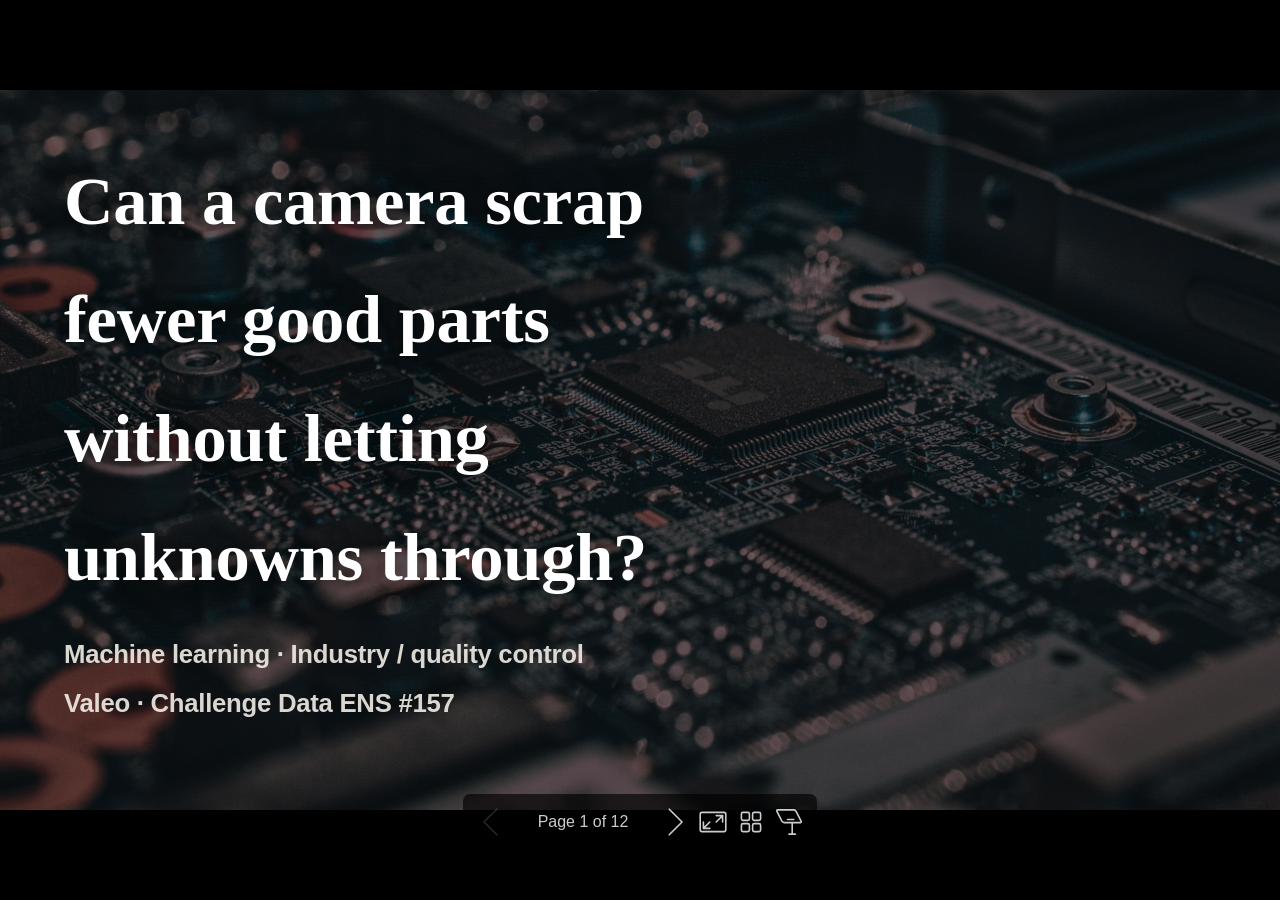
==== commit 428d0b00: "chore: régénère les slides à partir des sources Marp" ====
--- a/docs/slides/presentation-recruteur-en.html
+++ b/docs/slides/presentation-recruteur-en.html
@@ -8,7 +8,7 @@
  * @size 16:9 1280px 720px
  * @size 4:3 960px 720px
  */div#\:\$p > svg > foreignObject > section [data-theme=light],div#\:\$p > svg > foreignObject > section{color-scheme:light}div#\:\$p > svg > foreignObject > section [data-theme=dark],div#\:\$p > svg > foreignObject > section:where(.invert){color-scheme:dark}div#\:\$p > svg > foreignObject > section{-ms-text-size-adjust:100%;-webkit-text-size-adjust:100%;margin:0;font-weight:var(--base-text-weight-normal, 400);color:var(--fgColor-default);background-color:var(--bgColor-default);font-family:var(--fontStack-sansSerif, -apple-system, BlinkMacSystemFont, "Segoe UI", "Noto Sans", Helvetica, Arial, sans-serif, "Apple Color Emoji", "Segoe UI Emoji");font-size:16px;line-height:1.5;word-wrap:break-word}div#\:\$p > svg > foreignObject > section{--marpit-root-font-size:16px}div#\:\$p > svg > foreignObject > section a{text-decoration:underline;text-underline-offset:calc(var(--marpit-root-font-size, 1rem) * .2)}div#\:\$p > svg > foreignObject > section :is(h1, marp-h1):hover .anchor .octicon-link:before,div#\:\$p > svg > foreignObject > section :is(h2, marp-h2):hover .anchor .octicon-link:before,div#\:\$p > svg > foreignObject > section :is(h3, marp-h3):hover .anchor .octicon-link:before,div#\:\$p > svg > foreignObject > section :is(h4, marp-h4):hover .anchor .octicon-link:before,div#\:\$p > svg > foreignObject > section :is(h5, marp-h5):hover .anchor .octicon-link:before,div#\:\$p > svg > foreignObject > section :is(h6, marp-h6):hover .anchor .octicon-link:before{width:16px;height:16px;content:" ";display:inline-block;background-color:currentColor;-webkit-mask-image:url('data:image/svg+xml;charset=utf-8,<svg xmlns="http://www.w3.org/2000/svg" aria-hidden="true" viewBox="0 0 16 16"><path fill-rule="evenodd" d="M7.775 3.275a.75.75 0 0 0 1.06 1.06l1.25-1.25a2 2 0 1 1 2.83 2.83l-2.5 2.5a2 2 0 0 1-2.83 0 .75.75 0 0 0-1.06 1.06 3.5 3.5 0 0 0 4.95 0l2.5-2.5a3.5 3.5 0 0 0-4.95-4.95zm-4.69 9.64a2 2 0 0 1 0-2.83l2.5-2.5a2 2 0 0 1 2.83 0 .75.75 0 0 0 1.06-1.06 3.5 3.5 0 0 0-4.95 0l-2.5 2.5a3.5 3.5 0 0 0 4.95 4.95l1.25-1.25a.75.75 0 0 0-1.06-1.06l-1.25 1.25a2 2 0 0 1-2.83 0"/></svg>');mask-image:url('data:image/svg+xml;charset=utf-8,<svg xmlns="http://www.w3.org/2000/svg" aria-hidden="true" viewBox="0 0 16 16"><path fill-rule="evenodd" d="M7.775 3.275a.75.75 0 0 0 1.06 1.06l1.25-1.25a2 2 0 1 1 2.83 2.83l-2.5 2.5a2 2 0 0 1-2.83 0 .75.75 0 0 0-1.06 1.06 3.5 3.5 0 0 0 4.95 0l2.5-2.5a3.5 3.5 0 0 0-4.95-4.95zm-4.69 9.64a2 2 0 0 1 0-2.83l2.5-2.5a2 2 0 0 1 2.83 0 .75.75 0 0 0 1.06-1.06 3.5 3.5 0 0 0-4.95 0l-2.5 2.5a3.5 3.5 0 0 0 4.95 4.95l1.25-1.25a.75.75 0 0 0-1.06-1.06l-1.25 1.25a2 2 0 0 1-2.83 0"/></svg>')}div#\:\$p > svg > foreignObject > section details,div#\:\$p > svg > foreignObject > section figcaption,div#\:\$p > svg > foreignObject > section figure{display:block}div#\:\$p > svg > foreignObject > section summary{display:list-item}div#\:\$p > svg > foreignObject > section [hidden]{display:none!important}div#\:\$p > svg > foreignObject > section a{background-color:transparent;color:var(--fgColor-accent);text-decoration:none}div#\:\$p > svg > foreignObject > section abbr[title]{border-bottom:none;-webkit-text-decoration:underline dotted;text-decoration:underline dotted}div#\:\$p > svg > foreignObject > section b,div#\:\$p > svg > foreignObject > section strong{font-weight:var(--base-text-weight-semibold, 600)}div#\:\$p > svg > foreignObject > section dfn{font-style:italic}div#\:\$p > svg > foreignObject > section :is(h1, marp-h1){margin:.67em 0;font-weight:var(--base-text-weight-semibold, 600);padding-bottom:.3em;font-size:2em;border-bottom:1px solid var(--borderColor-muted)}div#\:\$p > svg > foreignObject > section mark{background-color:var(--bgColor-attention-muted);color:var(--fgColor-default)}div#\:\$p > svg > foreignObject > section small{font-size:90%}div#\:\$p > svg > foreignObject > section sub,div#\:\$p > svg > foreignObject > section sup{font-size:75%;line-height:0;position:relative;vertical-align:baseline}div#\:\$p > svg > foreignObject > section sub{bottom:-.25em}div#\:\$p > svg > foreignObject > section sup{top:-.5em}div#\:\$p > svg > foreignObject > section img{border-style:none;max-width:100%;box-sizing:content-box}div#\:\$p > svg > foreignObject > section code,div#\:\$p > svg > foreignObject > section kbd,div#\:\$p > svg > foreignObject > section :is(pre, marp-pre),div#\:\$p > svg > foreignObject > section samp{font-family:monospace;font-size:1em}div#\:\$p > svg > foreignObject > section figure{margin:1em var(--base-size-40)}div#\:\$p > svg > foreignObject > section hr{box-sizing:content-box;overflow:hidden;background:transparent;height:.25em;padding:0;margin:var(--base-size-24) 0;background-color:var(--borderColor-default);border:0}div#\:\$p > svg > foreignObject > section input{font:inherit;margin:0;overflow:visible;font-family:inherit;font-size:inherit;line-height:inherit}div#\:\$p > svg > foreignObject > section [type=button],div#\:\$p > svg > foreignObject > section [type=reset],div#\:\$p > svg > foreignObject > section [type=submit]{-webkit-appearance:button;-moz-appearance:button;appearance:button}div#\:\$p > svg > foreignObject > section [type=checkbox],div#\:\$p > svg > foreignObject > section [type=radio]{box-sizing:border-box;padding:0}div#\:\$p > svg > foreignObject > section [type=number]::-webkit-inner-spin-button,div#\:\$p > svg > foreignObject > section [type=number]::-webkit-outer-spin-button{height:auto}div#\:\$p > svg > foreignObject > section [type=search]::-webkit-search-cancel-button,div#\:\$p > svg > foreignObject > section [type=search]::-webkit-search-decoration{-webkit-appearance:none;appearance:none}div#\:\$p > svg > foreignObject > section ::-webkit-input-placeholder{color:inherit;opacity:.54}div#\:\$p > svg > foreignObject > section ::-webkit-file-upload-button{-webkit-appearance:button;appearance:button;font:inherit}div#\:\$p > svg > foreignObject > section a:hover{text-decoration:underline}div#\:\$p > svg > foreignObject > section ::-moz-placeholder{color:var(--fgColor-muted);opacity:1}div#\:\$p > svg > foreignObject > section ::placeholder{color:var(--fgColor-muted);opacity:1}div#\:\$p > svg > foreignObject > section hr:after,div#\:\$p > svg > foreignObject > section hr:before{display:table;content:""}div#\:\$p > svg > foreignObject > section hr:after{clear:both}div#\:\$p > svg > foreignObject > section table{border-spacing:0;border-collapse:collapse;display:block;width:-moz-max-content;width:max-content;max-width:100%;overflow:auto;font-variant:tabular-nums}div#\:\$p > svg > foreignObject > section td,div#\:\$p > svg > foreignObject > section th{padding:0}div#\:\$p > svg > foreignObject > section details summary{cursor:pointer}div#\:\$p > svg > foreignObject > section [role=button]:focus,div#\:\$p > svg > foreignObject > section a:focus,div#\:\$p > svg > foreignObject > section input[type=checkbox]:focus,div#\:\$p > svg > foreignObject > section input[type=radio]:focus{outline:2px solid var(--focus-outlineColor);outline-offset:-2px;box-shadow:none}div#\:\$p > svg > foreignObject > section [role=button]:focus:not(:focus-visible),div#\:\$p > svg > foreignObject > section a:focus:not(:focus-visible),div#\:\$p > svg > foreignObject > section input[type=checkbox]:focus:not(:focus-visible),div#\:\$p > svg > foreignObject > section input[type=radio]:focus:not(:focus-visible){outline:1px solid transparent}div#\:\$p > svg > foreignObject > section [role=button]:focus-visible,div#\:\$p > svg > foreignObject > section a:focus-visible,div#\:\$p > svg > foreignObject > section input[type=checkbox]:focus-visible,div#\:\$p > svg > foreignObject > section input[type=radio]:focus-visible{outline:2px solid var(--focus-outlineColor);outline-offset:-2px;box-shadow:none}div#\:\$p > svg > foreignObject > section a:not([class]):focus,div#\:\$p > svg > foreignObject > section a:not([class]):focus-visible,div#\:\$p > svg > foreignObject > section input[type=checkbox]:focus,div#\:\$p > svg > foreignObject > section input[type=checkbox]:focus-visible,div#\:\$p > svg > foreignObject > section input[type=radio]:focus,div#\:\$p > svg > foreignObject > section input[type=radio]:focus-visible{outline-offset:0}div#\:\$p > svg > foreignObject > section kbd{display:inline-block;padding:var(--base-size-4);font:11px var(--fontStack-monospace, ui-monospace, SFMono-Regular, SF Mono, Menlo, Consolas, Liberation Mono, monospace);line-height:10px;color:var(--fgColor-default);vertical-align:middle;background-color:var(--bgColor-muted);border-bottom-color:var(--borderColor-neutral-muted);border:1px solid var(--borderColor-neutral-muted);border-radius:6px;box-shadow:inset 0 -1px 0 var(--borderColor-neutral-muted)}div#\:\$p > svg > foreignObject > section :is(h1, marp-h1),div#\:\$p > svg > foreignObject > section :is(h2, marp-h2),div#\:\$p > svg > foreignObject > section :is(h3, marp-h3),div#\:\$p > svg > foreignObject > section :is(h4, marp-h4),div#\:\$p > svg > foreignObject > section :is(h5, marp-h5),div#\:\$p > svg > foreignObject > section :is(h6, marp-h6){margin-top:var(--base-size-24);margin-bottom:var(--base-size-16);font-weight:var(--base-text-weight-semibold, 600);line-height:1.25}div#\:\$p > svg > foreignObject > section :is(h2, marp-h2){padding-bottom:.3em;font-size:1.5em;border-bottom:1px solid var(--borderColor-muted)}div#\:\$p > svg > foreignObject > section :is(h2, marp-h2),div#\:\$p > svg > foreignObject > section :is(h3, marp-h3){font-weight:var(--base-text-weight-semibold, 600)}div#\:\$p > svg > foreignObject > section :is(h3, marp-h3){font-size:1.25em}div#\:\$p > svg > foreignObject > section :is(h4, marp-h4){font-size:1em}div#\:\$p > svg > foreignObject > section :is(h4, marp-h4),div#\:\$p > svg > foreignObject > section :is(h5, marp-h5){font-weight:var(--base-text-weight-semibold, 600)}div#\:\$p > svg > foreignObject > section :is(h5, marp-h5){font-size:.875em}div#\:\$p > svg > foreignObject > section :is(h6, marp-h6){font-weight:var(--base-text-weight-semibold, 600);font-size:.85em;color:var(--fgColor-muted)}div#\:\$p > svg > foreignObject > section p{margin-top:0;margin-bottom:10px}div#\:\$p > svg > foreignObject > section blockquote{margin:0;padding:0 1em;color:var(--fgColor-muted);border-left:.25em solid var(--borderColor-default)}div#\:\$p > svg > foreignObject > section ol,div#\:\$p > svg > foreignObject > section ul{margin-top:0;margin-bottom:0;padding-left:2em}div#\:\$p > svg > foreignObject > section ol ol,div#\:\$p > svg > foreignObject > section ul ol{list-style-type:lower-roman}div#\:\$p > svg > foreignObject > section ol ol ol,div#\:\$p > svg > foreignObject > section ol ul ol,div#\:\$p > svg > foreignObject > section ul ol ol,div#\:\$p > svg > foreignObject > section ul ul ol{list-style-type:lower-alpha}div#\:\$p > svg > foreignObject > section dd{margin-left:0}div#\:\$p > svg > foreignObject > section code,div#\:\$p > svg > foreignObject > section :is(pre, marp-pre),div#\:\$p > svg > foreignObject > section samp,div#\:\$p > svg > foreignObject > section tt{font-family:var(--fontStack-monospace, ui-monospace, SFMono-Regular, SF Mono, Menlo, Consolas, Liberation Mono, monospace);font-size:12px}div#\:\$p > svg > foreignObject > section :is(pre, marp-pre){margin-top:0;margin-bottom:0;word-wrap:normal}div#\:\$p > svg > foreignObject > section .octicon{display:inline-block;overflow:visible!important;vertical-align:text-bottom;fill:currentColor}div#\:\$p > svg > foreignObject > section input::-webkit-inner-spin-button,div#\:\$p > svg > foreignObject > section input::-webkit-outer-spin-button{margin:0;-webkit-appearance:none;appearance:none}div#\:\$p > svg > foreignObject > section .mr-2{margin-right:var(--base-size-8, 8px)!important}div#\:\$p > svg > foreignObject > section:after,div#\:\$p > svg > foreignObject > section:before{display:table}div#\:\$p > svg > foreignObject > section:after{clear:both}div#\:\$p > svg > foreignObject > section>:first-child{margin-top:0!important}div#\:\$p > svg > foreignObject > section>:last-child{margin-bottom:0!important}div#\:\$p > svg > foreignObject > section a:not([href]){color:inherit;text-decoration:none}div#\:\$p > svg > foreignObject > section .absent{color:var(--fgColor-danger)}div#\:\$p > svg > foreignObject > section .anchor{float:left;padding-right:var(--base-size-4);margin-left:-20px;line-height:1}div#\:\$p > svg > foreignObject > section .anchor:focus{outline:none}div#\:\$p > svg > foreignObject > section blockquote,div#\:\$p > svg > foreignObject > section details,div#\:\$p > svg > foreignObject > section dl,div#\:\$p > svg > foreignObject > section ol,div#\:\$p > svg > foreignObject > section p,div#\:\$p > svg > foreignObject > section :is(pre, marp-pre),div#\:\$p > svg > foreignObject > section table,div#\:\$p > svg > foreignObject > section ul{margin-top:0;margin-bottom:var(--base-size-16)}div#\:\$p > svg > foreignObject > section blockquote>:first-child{margin-top:0}div#\:\$p > svg > foreignObject > section blockquote>:last-child{margin-bottom:0}div#\:\$p > svg > foreignObject > section :is(h1, marp-h1) .octicon-link,div#\:\$p > svg > foreignObject > section :is(h2, marp-h2) .octicon-link,div#\:\$p > svg > foreignObject > section :is(h3, marp-h3) .octicon-link,div#\:\$p > svg > foreignObject > section :is(h4, marp-h4) .octicon-link,div#\:\$p > svg > foreignObject > section :is(h5, marp-h5) .octicon-link,div#\:\$p > svg > foreignObject > section :is(h6, marp-h6) .octicon-link{color:var(--fgColor-default);vertical-align:middle;visibility:hidden}div#\:\$p > svg > foreignObject > section :is(h1, marp-h1):hover .anchor,div#\:\$p > svg > foreignObject > section :is(h2, marp-h2):hover .anchor,div#\:\$p > svg > foreignObject > section :is(h3, marp-h3):hover .anchor,div#\:\$p > svg > foreignObject > section :is(h4, marp-h4):hover .anchor,div#\:\$p > svg > foreignObject > section :is(h5, marp-h5):hover .anchor,div#\:\$p > svg > foreignObject > section :is(h6, marp-h6):hover .anchor{text-decoration:none}div#\:\$p > svg > foreignObject > section :is(h1, marp-h1):hover .anchor .octicon-link,div#\:\$p > svg > foreignObject > section :is(h2, marp-h2):hover .anchor .octicon-link,div#\:\$p > svg > foreignObject > section :is(h3, marp-h3):hover .anchor .octicon-link,div#\:\$p > svg > foreignObject > section :is(h4, marp-h4):hover .anchor .octicon-link,div#\:\$p > svg > foreignObject > section :is(h5, marp-h5):hover .anchor .octicon-link,div#\:\$p > svg > foreignObject > section :is(h6, marp-h6):hover .anchor .octicon-link{visibility:visible}div#\:\$p > svg > foreignObject > section :is(h1, marp-h1) code,div#\:\$p > svg > foreignObject > section :is(h1, marp-h1) tt,div#\:\$p > svg > foreignObject > section :is(h2, marp-h2) code,div#\:\$p > svg > foreignObject > section :is(h2, marp-h2) tt,div#\:\$p > svg > foreignObject > section :is(h3, marp-h3) code,div#\:\$p > svg > foreignObject > section :is(h3, marp-h3) tt,div#\:\$p > svg > foreignObject > section :is(h4, marp-h4) code,div#\:\$p > svg > foreignObject > section :is(h4, marp-h4) tt,div#\:\$p > svg > foreignObject > section :is(h5, marp-h5) code,div#\:\$p > svg > foreignObject > section :is(h5, marp-h5) tt,div#\:\$p > svg > foreignObject > section :is(h6, marp-h6) code,div#\:\$p > svg > foreignObject > section :is(h6, marp-h6) tt{padding:0 .2em;font-size:inherit}div#\:\$p > svg > foreignObject > section summary :is(h1, marp-h1),div#\:\$p > svg > foreignObject > section summary :is(h2, marp-h2),div#\:\$p > svg > foreignObject > section summary :is(h3, marp-h3),div#\:\$p > svg > foreignObject > section summary :is(h4, marp-h4),div#\:\$p > svg > foreignObject > section summary :is(h5, marp-h5),div#\:\$p > svg > foreignObject > section summary :is(h6, marp-h6){display:inline-block}div#\:\$p > svg > foreignObject > section summary :is(h1, marp-h1) .anchor,div#\:\$p > svg > foreignObject > section summary :is(h2, marp-h2) .anchor,div#\:\$p > svg > foreignObject > section summary :is(h3, marp-h3) .anchor,div#\:\$p > svg > foreignObject > section summary :is(h4, marp-h4) .anchor,div#\:\$p > svg > foreignObject > section summary :is(h5, marp-h5) .anchor,div#\:\$p > svg > foreignObject > section summary :is(h6, marp-h6) .anchor{margin-left:-40px}div#\:\$p > svg > foreignObject > section summary :is(h1, marp-h1),div#\:\$p > svg > foreignObject > section summary :is(h2, marp-h2){padding-bottom:0;border-bottom:0}div#\:\$p > svg > foreignObject > section ol.no-list,div#\:\$p > svg > foreignObject > section ul.no-list{padding:0;list-style-type:none}div#\:\$p > svg > foreignObject > section ol[type="a s"]{list-style-type:lower-alpha}div#\:\$p > svg > foreignObject > section ol[type="A s"]{list-style-type:upper-alpha}div#\:\$p > svg > foreignObject > section ol[type="i s"]{list-style-type:lower-roman}div#\:\$p > svg > foreignObject > section ol[type="I s"]{list-style-type:upper-roman}div#\:\$p > svg > foreignObject > section div>ol:not([type]),div#\:\$p > svg > foreignObject > section ol[type="1"]{list-style-type:decimal}div#\:\$p > svg > foreignObject > section ol ol,div#\:\$p > svg > foreignObject > section ol ul,div#\:\$p > svg > foreignObject > section ul ol,div#\:\$p > svg > foreignObject > section ul ul{margin-top:0;margin-bottom:0}div#\:\$p > svg > foreignObject > section li>p{margin-top:var(--base-size-16)}div#\:\$p > svg > foreignObject > section li+li{margin-top:.25em}div#\:\$p > svg > foreignObject > section dl{padding:0}div#\:\$p > svg > foreignObject > section dl dt{padding:0;margin-top:var(--base-size-16);font-size:1em;font-style:italic;font-weight:var(--base-text-weight-semibold, 600)}div#\:\$p > svg > foreignObject > section dl dd{padding:0 var(--base-size-16);margin-bottom:var(--base-size-16)}div#\:\$p > svg > foreignObject > section table th{font-weight:var(--base-text-weight-semibold, 600)}div#\:\$p > svg > foreignObject > section table td,div#\:\$p > svg > foreignObject > section table th{padding:6px 13px;border:1px solid var(--borderColor-default)}div#\:\$p > svg > foreignObject > section table td>:last-child{margin-bottom:0}div#\:\$p > svg > foreignObject > section table tr{background-color:var(--bgColor-default);border-top:1px solid var(--borderColor-muted)}div#\:\$p > svg > foreignObject > section table tr:nth-child(2n){background-color:var(--bgColor-muted)}div#\:\$p > svg > foreignObject > section table img{background-color:transparent}div#\:\$p > svg > foreignObject > section img[align=right]{padding-left:20px}div#\:\$p > svg > foreignObject > section img[align=left]{padding-right:20px}div#\:\$p > svg > foreignObject > section .emoji{max-width:none;vertical-align:text-top;background-color:transparent}div#\:\$p > svg > foreignObject > section :is(span, marp-span).frame,div#\:\$p > svg > foreignObject > section :is(span, marp-span).frame>:is(span, marp-span){display:block;overflow:hidden}div#\:\$p > svg > foreignObject > section :is(span, marp-span).frame>:is(span, marp-span){float:left;width:auto;padding:7px;margin:13px 0 0;border:1px solid var(--borderColor-default)}div#\:\$p > svg > foreignObject > section :is(span, marp-span).frame :is(span, marp-span) img{display:block;float:left}div#\:\$p > svg > foreignObject > section :is(span, marp-span).frame :is(span, marp-span) :is(span, marp-span){display:block;padding:5px 0 0;clear:both;color:var(--fgColor-default)}div#\:\$p > svg > foreignObject > section :is(span, marp-span).align-center{display:block;overflow:hidden;clear:both}div#\:\$p > svg > foreignObject > section :is(span, marp-span).align-center>:is(span, marp-span){display:block;margin:13px auto 0;overflow:hidden;text-align:center}div#\:\$p > svg > foreignObject > section :is(span, marp-span).align-center :is(span, marp-span) img{margin:0 auto;text-align:center}div#\:\$p > svg > foreignObject > section :is(span, marp-span).align-right{display:block;overflow:hidden;clear:both}div#\:\$p > svg > foreignObject > section :is(span, marp-span).align-right>:is(span, marp-span){display:block;margin:13px 0 0;overflow:hidden;text-align:right}div#\:\$p > svg > foreignObject > section :is(span, marp-span).align-right :is(span, marp-span) img{margin:0;text-align:right}div#\:\$p > svg > foreignObject > section :is(span, marp-span).float-left{display:block;float:left;margin-right:13px;overflow:hidden}div#\:\$p > svg > foreignObject > section :is(span, marp-span).float-left :is(span, marp-span){margin:13px 0 0}div#\:\$p > svg > foreignObject > section :is(span, marp-span).float-right{display:block;float:right;margin-left:13px;overflow:hidden}div#\:\$p > svg > foreignObject > section :is(span, marp-span).float-right>:is(span, marp-span){display:block;margin:13px auto 0;overflow:hidden;text-align:right}div#\:\$p > svg > foreignObject > section code,div#\:\$p > svg > foreignObject > section tt{padding:.2em .4em;margin:0;font-size:85%;white-space:break-spaces;background-color:var(--bgColor-neutral-muted);border-radius:6px}div#\:\$p > svg > foreignObject > section code br,div#\:\$p > svg > foreignObject > section tt br{display:none}div#\:\$p > svg > foreignObject > section del code{text-decoration:inherit}div#\:\$p > svg > foreignObject > section samp{font-size:85%}div#\:\$p > svg > foreignObject > section :is(pre, marp-pre) code{font-size:100%}div#\:\$p > svg > foreignObject > section :is(pre, marp-pre)>code{padding:0;margin:0;word-break:normal;white-space:pre;background:transparent;border:0}div#\:\$p > svg > foreignObject > section .highlight{margin-bottom:var(--base-size-16)}div#\:\$p > svg > foreignObject > section .highlight :is(pre, marp-pre){margin-bottom:0;word-break:normal}div#\:\$p > svg > foreignObject > section :is(pre, marp-pre){padding:var(--base-size-16);overflow:auto;font-size:85%;line-height:1.45;color:var(--fgColor-default);background-color:var(--bgColor-muted);border-radius:6px}div#\:\$p > svg > foreignObject > section :is(pre, marp-pre) code,div#\:\$p > svg > foreignObject > section :is(pre, marp-pre) tt{display:inline;padding:0;margin:0;overflow:visible;line-height:inherit;word-wrap:normal;background-color:transparent;border:0}div#\:\$p > svg > foreignObject > section .csv-data td,div#\:\$p > svg > foreignObject > section .csv-data th{padding:5px;overflow:hidden;font-size:12px;line-height:1;text-align:left;white-space:nowrap}div#\:\$p > svg > foreignObject > section .csv-data .blob-num{padding:10px var(--base-size-8) 9px;text-align:right;background:var(--bgColor-default);border:0}div#\:\$p > svg > foreignObject > section .csv-data tr{border-top:0}div#\:\$p > svg > foreignObject > section .csv-data th{font-weight:var(--base-text-weight-semibold, 600);background:var(--bgColor-muted);border-top:0}div#\:\$p > svg > foreignObject > section [data-footnote-ref]:before{content:"["}div#\:\$p > svg > foreignObject > section [data-footnote-ref]:after{content:"]"}div#\:\$p > svg > foreignObject > section .footnotes{font-size:12px;color:var(--fgColor-muted);border-top:1px solid var(--borderColor-default)}div#\:\$p > svg > foreignObject > section div#\:\$p > svg > foreignObject > section section.footnotes{--marpit-root-font-size:12px}div#\:\$p > svg > foreignObject > section .footnotes ol,div#\:\$p > svg > foreignObject > section .footnotes ol ul{padding-left:var(--base-size-16)}div#\:\$p > svg > foreignObject > section .footnotes ol ul{display:inline-block;margin-top:var(--base-size-16)}div#\:\$p > svg > foreignObject > section .footnotes li{position:relative}div#\:\$p > svg > foreignObject > section .footnotes li:target:before{position:absolute;top:calc(var(--base-size-8)*-1);right:calc(var(--base-size-8)*-1);bottom:calc(var(--base-size-8)*-1);left:calc(var(--base-size-24)*-1);pointer-events:none;content:"";border:2px solid var(--borderColor-accent-emphasis);border-radius:6px}div#\:\$p > svg > foreignObject > section .footnotes li:target{color:var(--fgColor-default)}div#\:\$p > svg > foreignObject > section .footnotes .data-footnote-backref g-emoji{font-family:monospace}div#\:\$p > svg > foreignObject > section .pl-c{color:var(--color-prettylights-syntax-comment)}div#\:\$p > svg > foreignObject > section .pl-c1,div#\:\$p > svg > foreignObject > section .pl-s .pl-v{color:var(--color-prettylights-syntax-constant)}div#\:\$p > svg > foreignObject > section .pl-e,div#\:\$p > svg > foreignObject > section .pl-en{color:var(--color-prettylights-syntax-entity)}div#\:\$p > svg > foreignObject > section .pl-s .pl-s1,div#\:\$p > svg > foreignObject > section .pl-smi{color:var(--color-prettylights-syntax-storage-modifier-import)}div#\:\$p > svg > foreignObject > section .pl-ent{color:var(--color-prettylights-syntax-entity-tag)}div#\:\$p > svg > foreignObject > section .pl-k{color:var(--color-prettylights-syntax-keyword)}div#\:\$p > svg > foreignObject > section .pl-pds,div#\:\$p > svg > foreignObject > section .pl-s,div#\:\$p > svg > foreignObject > section .pl-s .pl-pse .pl-s1,div#\:\$p > svg > foreignObject > section .pl-sr,div#\:\$p > svg > foreignObject > section .pl-sr .pl-cce,div#\:\$p > svg > foreignObject > section .pl-sr .pl-sra,div#\:\$p > svg > foreignObject > section .pl-sr .pl-sre{color:var(--color-prettylights-syntax-string)}div#\:\$p > svg > foreignObject > section .pl-smw,div#\:\$p > svg > foreignObject > section .pl-v{color:var(--color-prettylights-syntax-variable)}div#\:\$p > svg > foreignObject > section .pl-bu{color:var(--color-prettylights-syntax-brackethighlighter-unmatched)}div#\:\$p > svg > foreignObject > section .pl-ii{color:var(--color-prettylights-syntax-invalid-illegal-text);background-color:var(--color-prettylights-syntax-invalid-illegal-bg)}div#\:\$p > svg > foreignObject > section .pl-c2{color:var(--color-prettylights-syntax-carriage-return-text);background-color:var(--color-prettylights-syntax-carriage-return-bg)}div#\:\$p > svg > foreignObject > section .pl-sr .pl-cce{font-weight:700;color:var(--color-prettylights-syntax-string-regexp)}div#\:\$p > svg > foreignObject > section .pl-ml{color:var(--color-prettylights-syntax-markup-list)}div#\:\$p > svg > foreignObject > section .pl-mh,div#\:\$p > svg > foreignObject > section .pl-mh .pl-en,div#\:\$p > svg > foreignObject > section .pl-ms{font-weight:700;color:var(--color-prettylights-syntax-markup-heading)}div#\:\$p > svg > foreignObject > section .pl-mi{font-style:italic;color:var(--color-prettylights-syntax-markup-italic)}div#\:\$p > svg > foreignObject > section .pl-mb{font-weight:700;color:var(--color-prettylights-syntax-markup-bold)}div#\:\$p > svg > foreignObject > section .pl-md{color:var(--color-prettylights-syntax-markup-deleted-text);background-color:var(--color-prettylights-syntax-markup-deleted-bg)}div#\:\$p > svg > foreignObject > section .pl-mi1{color:var(--color-prettylights-syntax-markup-inserted-text);background-color:var(--color-prettylights-syntax-markup-inserted-bg)}div#\:\$p > svg > foreignObject > section .pl-mc{color:var(--color-prettylights-syntax-markup-changed-text);background-color:var(--color-prettylights-syntax-markup-changed-bg)}div#\:\$p > svg > foreignObject > section .pl-mi2{color:var(--color-prettylights-syntax-markup-ignored-text);background-color:var(--color-prettylights-syntax-markup-ignored-bg)}div#\:\$p > svg > foreignObject > section .pl-mdr{font-weight:700;color:var(--color-prettylights-syntax-meta-diff-range)}div#\:\$p > svg > foreignObject > section .pl-ba{color:var(--color-prettylights-syntax-brackethighlighter-angle)}div#\:\$p > svg > foreignObject > section .pl-sg{color:var(--color-prettylights-syntax-sublimelinter-gutter-mark)}div#\:\$p > svg > foreignObject > section .pl-corl{text-decoration:underline;color:var(--color-prettylights-syntax-constant-other-reference-link)}div#\:\$p > svg > foreignObject > section [role=button]:focus:not(:focus-visible),div#\:\$p > svg > foreignObject > section [role=tabpanel][tabindex="0"]:focus:not(:focus-visible),div#\:\$p > svg > foreignObject > section a:focus:not(:focus-visible),div#\:\$p > svg > foreignObject > section button:focus:not(:focus-visible),div#\:\$p > svg > foreignObject > section summary:focus:not(:focus-visible){outline:none;box-shadow:none}div#\:\$p > svg > foreignObject > section [tabindex="0"]:focus:not(:focus-visible),div#\:\$p > svg > foreignObject > section details-dialog:focus:not(:focus-visible){outline:none}div#\:\$p > svg > foreignObject > section g-emoji{display:inline-block;min-width:1ch;font-family:Apple Color Emoji,Segoe UI Emoji,Segoe UI Symbol;font-size:1em;font-style:normal!important;font-weight:var(--base-text-weight-normal, 400);line-height:1;vertical-align:-.075em}div#\:\$p > svg > foreignObject > section g-emoji img{width:1em;height:1em}div#\:\$p > svg > foreignObject > section a:has(>p,>div,>:is(pre, marp-pre),>blockquote){display:block}div#\:\$p > svg > foreignObject > section a:has(>p,>div,>:is(pre, marp-pre),>blockquote):not(:has(.snippet-clipboard-content,>:is(pre, marp-pre))){width:-moz-fit-content;width:fit-content}div#\:\$p > svg > foreignObject > section a:has(>p,>div,>:is(pre, marp-pre),>blockquote):has(.snippet-clipboard-content,>:is(pre, marp-pre)):focus-visible{outline:2px solid var(--focus-outlineColor);outline-offset:2px}div#\:\$p > svg > foreignObject > section .task-list-item{list-style-type:none}div#\:\$p > svg > foreignObject > section .task-list-item label{font-weight:var(--base-text-weight-normal, 400)}div#\:\$p > svg > foreignObject > section .task-list-item.enabled label{cursor:pointer}div#\:\$p > svg > foreignObject > section .task-list-item+.task-list-item{margin-top:var(--base-size-4)}div#\:\$p > svg > foreignObject > section .task-list-item .handle{display:none}div#\:\$p > svg > foreignObject > section .task-list-item-checkbox{margin:0 .2em .25em -1.4em;vertical-align:middle}div#\:\$p > svg > foreignObject > section ul:dir(rtl) .task-list-item-checkbox{margin:0 -1.6em .25em .2em}div#\:\$p > svg > foreignObject > section ol:dir(rtl) .task-list-item-checkbox{margin:0 -1.6em .25em .2em}div#\:\$p > svg > foreignObject > section .contains-task-list:focus-within .task-list-item-convert-container,div#\:\$p > svg > foreignObject > section .contains-task-list:hover .task-list-item-convert-container{display:block;width:auto;height:24px;overflow:visible;clip-path:none}div#\:\$p > svg > foreignObject > section ::-webkit-calendar-picker-indicator{filter:invert(50%)}div#\:\$p > svg > foreignObject > section .markdown-alert{padding:var(--base-size-8) var(--base-size-16);margin-bottom:var(--base-size-16);color:inherit;border-left:.25em solid var(--borderColor-default)}div#\:\$p > svg > foreignObject > section .markdown-alert>:first-child{margin-top:0}div#\:\$p > svg > foreignObject > section .markdown-alert>:last-child{margin-bottom:0}div#\:\$p > svg > foreignObject > section .markdown-alert .markdown-alert-title{display:flex;font-weight:var(--base-text-weight-medium, 500);align-items:center;line-height:1}div#\:\$p > svg > foreignObject > section .markdown-alert.markdown-alert-note{border-left-color:var(--borderColor-accent-emphasis)}div#\:\$p > svg > foreignObject > section .markdown-alert.markdown-alert-note .markdown-alert-title{color:var(--fgColor-accent)}div#\:\$p > svg > foreignObject > section .markdown-alert.markdown-alert-important{border-left-color:var(--borderColor-done-emphasis)}div#\:\$p > svg > foreignObject > section .markdown-alert.markdown-alert-important .markdown-alert-title{color:var(--fgColor-done)}div#\:\$p > svg > foreignObject > section .markdown-alert.markdown-alert-warning{border-left-color:var(--borderColor-attention-emphasis)}div#\:\$p > svg > foreignObject > section .markdown-alert.markdown-alert-warning .markdown-alert-title{color:var(--fgColor-attention)}div#\:\$p > svg > foreignObject > section .markdown-alert.markdown-alert-tip{border-left-color:var(--borderColor-success-emphasis)}div#\:\$p > svg > foreignObject > section .markdown-alert.markdown-alert-tip .markdown-alert-title{color:var(--fgColor-success)}div#\:\$p > svg > foreignObject > section .markdown-alert.markdown-alert-caution{border-left-color:var(--borderColor-danger-emphasis)}div#\:\$p > svg > foreignObject > section .markdown-alert.markdown-alert-caution .markdown-alert-title{color:var(--fgColor-danger)}div#\:\$p > svg > foreignObject > section>:first-child>.heading-element:first-child{margin-top:0!important}div#\:\$p > svg > foreignObject > section .highlight :is(pre, marp-pre):has(+.zeroclipboard-container){min-height:52px}div#\:\$p > svg > foreignObject > section :is(h1, marp-h1){color:var(--h1-color);font-size:1.6em}div#\:\$p > svg > foreignObject > section :is(h1, marp-h1),div#\:\$p > svg > foreignObject > section :is(h2, marp-h2){border-bottom:none}div#\:\$p > svg > foreignObject > section :is(h2, marp-h2){font-size:1.3em}div#\:\$p > svg > foreignObject > section :is(h3, marp-h3){font-size:1.1em}div#\:\$p > svg > foreignObject > section :is(h4, marp-h4){font-size:1.05em}div#\:\$p > svg > foreignObject > section :is(h5, marp-h5){font-size:1em}div#\:\$p > svg > foreignObject > section :is(h6, marp-h6){font-size:.9em}div#\:\$p > svg > foreignObject > section :is(h1, marp-h1) strong,div#\:\$p > svg > foreignObject > section :is(h2, marp-h2) strong,div#\:\$p > svg > foreignObject > section :is(h3, marp-h3) strong,div#\:\$p > svg > foreignObject > section :is(h4, marp-h4) strong,div#\:\$p > svg > foreignObject > section :is(h5, marp-h5) strong,div#\:\$p > svg > foreignObject > section :is(h6, marp-h6) strong{font-weight:inherit;color:var(--heading-strong-color)}div#\:\$p > svg > foreignObject > section :is(h1, marp-h1)::part(auto-scaling),div#\:\$p > svg > foreignObject > section :is(h2, marp-h2)::part(auto-scaling),div#\:\$p > svg > foreignObject > section :is(h3, marp-h3)::part(auto-scaling),div#\:\$p > svg > foreignObject > section :is(h4, marp-h4)::part(auto-scaling),div#\:\$p > svg > foreignObject > section :is(h5, marp-h5)::part(auto-scaling),div#\:\$p > svg > foreignObject > section :is(h6, marp-h6)::part(auto-scaling){max-height:563px}div#\:\$p > svg > foreignObject > section hr{height:0;padding-top:.25em}div#\:\$p > svg > foreignObject > section img{background-color:transparent}div#\:\$p > svg > foreignObject > section :is(pre, marp-pre){border:1px solid var(--borderColor-default);line-height:1.15;overflow:visible}div#\:\$p > svg > foreignObject > section :is(pre, marp-pre)::part(auto-scaling){max-height:529px}div#\:\$p > svg > foreignObject > section :is(pre, marp-pre) :where(.hljs){color:var(--color-prettylights-syntax-storage-modifier-import)}div#\:\$p > svg > foreignObject > section :is(pre, marp-pre) :where(.hljs-doctag),div#\:\$p > svg > foreignObject > section :is(pre, marp-pre) :where(.hljs-keyword),div#\:\$p > svg > foreignObject > section :is(pre, marp-pre) :where(.hljs-meta .hljs-keyword),div#\:\$p > svg > foreignObject > section :is(pre, marp-pre) :where(.hljs-template-tag),div#\:\$p > svg > foreignObject > section :is(pre, marp-pre) :where(.hljs-template-variable),div#\:\$p > svg > foreignObject > section :is(pre, marp-pre) :where(.hljs-type),div#\:\$p > svg > foreignObject > section :is(pre, marp-pre) :where(.hljs-variable.language_){color:var(--color-prettylights-syntax-keyword)}div#\:\$p > svg > foreignObject > section :is(pre, marp-pre) :where(.hljs-title),div#\:\$p > svg > foreignObject > section :is(pre, marp-pre) :where(.hljs-title.class_),div#\:\$p > svg > foreignObject > section :is(pre, marp-pre) :where(.hljs-title.class_.inherited__),div#\:\$p > svg > foreignObject > section :is(pre, marp-pre) :where(.hljs-title.function_){color:var(--color-prettylights-syntax-entity)}div#\:\$p > svg > foreignObject > section :is(pre, marp-pre) :where(.hljs-attr),div#\:\$p > svg > foreignObject > section :is(pre, marp-pre) :where(.hljs-attribute),div#\:\$p > svg > foreignObject > section :is(pre, marp-pre) :where(.hljs-literal),div#\:\$p > svg > foreignObject > section :is(pre, marp-pre) :where(.hljs-meta),div#\:\$p > svg > foreignObject > section :is(pre, marp-pre) :where(.hljs-number),div#\:\$p > svg > foreignObject > section :is(pre, marp-pre) :where(.hljs-operator),div#\:\$p > svg > foreignObject > section :is(pre, marp-pre) :where(.hljs-selector-attr),div#\:\$p > svg > foreignObject > section :is(pre, marp-pre) :where(.hljs-selector-class),div#\:\$p > svg > foreignObject > section :is(pre, marp-pre) :where(.hljs-selector-id),div#\:\$p > svg > foreignObject > section :is(pre, marp-pre) :where(.hljs-variable){color:var(--color-prettylights-syntax-constant)}div#\:\$p > svg > foreignObject > section :is(pre, marp-pre) :where(.hljs-meta .hljs-string),div#\:\$p > svg > foreignObject > section :is(pre, marp-pre) :where(.hljs-regexp),div#\:\$p > svg > foreignObject > section :is(pre, marp-pre) :where(.hljs-string){color:var(--color-prettylights-syntax-string)}div#\:\$p > svg > foreignObject > section :is(pre, marp-pre) :where(.hljs-built_in),div#\:\$p > svg > foreignObject > section :is(pre, marp-pre) :where(.hljs-symbol){color:var(--color-prettylights-syntax-variable)}div#\:\$p > svg > foreignObject > section :is(pre, marp-pre) :where(.hljs-code),div#\:\$p > svg > foreignObject > section :is(pre, marp-pre) :where(.hljs-comment),div#\:\$p > svg > foreignObject > section :is(pre, marp-pre) :where(.hljs-formula){color:var(--color-prettylights-syntax-comment)}div#\:\$p > svg > foreignObject > section :is(pre, marp-pre) :where(.hljs-name),div#\:\$p > svg > foreignObject > section :is(pre, marp-pre) :where(.hljs-quote),div#\:\$p > svg > foreignObject > section :is(pre, marp-pre) :where(.hljs-selector-pseudo),div#\:\$p > svg > foreignObject > section :is(pre, marp-pre) :where(.hljs-selector-tag){color:var(--color-prettylights-syntax-entity-tag)}div#\:\$p > svg > foreignObject > section :is(pre, marp-pre) :where(.hljs-subst){color:var(--color-prettylights-syntax-storage-modifier-import)}div#\:\$p > svg > foreignObject > section :is(pre, marp-pre) :where(.hljs-section){font-weight:700;color:var(--color-prettylights-syntax-markup-heading)}div#\:\$p > svg > foreignObject > section :is(pre, marp-pre) :where(.hljs-bullet){color:var(--color-prettylights-syntax-markup-list)}div#\:\$p > svg > foreignObject > section :is(pre, marp-pre) :where(.hljs-emphasis){font-style:italic;color:var(--color-prettylights-syntax-markup-italic)}div#\:\$p > svg > foreignObject > section :is(pre, marp-pre) :where(.hljs-strong){font-weight:700;color:var(--color-prettylights-syntax-markup-bold)}div#\:\$p > svg > foreignObject > section :is(pre, marp-pre) :where(.hljs-addition){color:var(--color-prettylights-syntax-markup-inserted-text);background-color:var(--color-prettylights-syntax-markup-inserted-bg)}div#\:\$p > svg > foreignObject > section :is(pre, marp-pre) :where(.hljs-deletion){color:var(--color-prettylights-syntax-markup-deleted-text);background-color:var(--color-prettylights-syntax-markup-deleted-bg)}div#\:\$p > svg > foreignObject > section footer,div#\:\$p > svg > foreignObject > section header{margin:0;position:absolute;left:30px;color:var(--header-footer-color);font-size:18px}div#\:\$p > svg > foreignObject > section header{top:21px}div#\:\$p > svg > foreignObject > section footer{bottom:21px}div#\:\$p > svg > foreignObject > section{--h1-color:light-dark(#246, #cee7ff);--header-footer-color:light-dark(hsla(0,0%,40%,.75), hsla(0,0%,60%,.75));--heading-strong-color:light-dark(#48c, #7bf);--paginate-color:light-dark(#777, #999);--base-size-4:4px;--base-size-8:8px;--base-size-16:16px;--base-size-24:24px;--base-size-40:40px;display:block;font-size:29px;height:720px;padding:78.5px;place-content:safe center center;width:1280px;flex-flow:column nowrap;align-items:stretch}div#\:\$p > svg > foreignObject > section{--marpit-root-font-size:29px}div#\:\$p > svg > foreignObject > section>:last-child,div#\:\$p > svg > foreignObject > section[data-footer]>:nth-last-child(2){margin-bottom:0}div#\:\$p > svg > foreignObject > section>:first-child,div#\:\$p > svg > foreignObject > section>header:first-child+*{margin-top:0}div#\:\$p > svg > foreignObject > section:after{position:absolute;padding:0;right:30px;bottom:21px;font-size:24px;color:var(--paginate-color)}div#\:\$p > svg > foreignObject > section:after{--marpit-root-font-size:24px}div#\:\$p > svg > foreignObject > section[data-color] :is(h1, marp-h1),div#\:\$p > svg > foreignObject > section[data-color] :is(h2, marp-h2),div#\:\$p > svg > foreignObject > section[data-color] :is(h3, marp-h3),div#\:\$p > svg > foreignObject > section[data-color] :is(h4, marp-h4),div#\:\$p > svg > foreignObject > section[data-color] :is(h5, marp-h5),div#\:\$p > svg > foreignObject > section[data-color] :is(h6, marp-h6){color:currentcolor}div#\:\$p > svg > foreignObject > :where(section){container-type:size}div#\:\$p > svg > foreignObject > section img[data-marp-twemoji]{background:transparent;height:1em;margin:0 .05em 0 .1em;vertical-align:-.1em;width:1em}div#\:\$p > svg > foreignObject > :where(section):not([\20 root]){--bg: #f3eee6;--ink: #1c1610;--muted: #5c564c;--footer: #7a7368;--accent: #8a6a12;--cover: #1c1610;--cover-text: #f7f3ea;--gold: #c9a227;}div#\:\$p > svg > foreignObject > section{font-family:"Segoe UI", "Helvetica Neue", Helvetica, Arial, sans-serif;background:var(--bg);color:var(--ink);padding:52px 64px 64px;font-size:28px;line-height:1.28;letter-spacing:-0.01em}div#\:\$p > svg > foreignObject > section{--marpit-root-font-size: 28px}div#\:\$p > svg > foreignObject > section :is(h1, marp-h1), div#\:\$p > svg > foreignObject > section :is(h2, marp-h2), div#\:\$p > svg > foreignObject > section :is(h3, marp-h3){font-family:Georgia, "Palatino Linotype", Palatino, serif;font-weight:700;color:var(--ink)}div#\:\$p > svg > foreignObject > section :is(h1, marp-h1){font-size:2.15em;line-height:1.08;margin-bottom:0.35em}div#\:\$p > svg > foreignObject > section :is(h2, marp-h2){font-size:1.55em;line-height:1.12}div#\:\$p > svg > foreignObject > section a{color:var(--accent)}div#\:\$p > svg > foreignObject > section footer{font-family:"Segoe UI", sans-serif;font-size:13px;color:var(--footer);letter-spacing:0.02em}div#\:\$p > svg > foreignObject > section.cover, div#\:\$p > svg > foreignObject > section.full, div#\:\$p > svg > foreignObject > section.cta{color:var(--cover-text);background:var(--cover);justify-content:flex-end;padding:56px 64px 72px}div#\:\$p > svg > foreignObject > section.cover :is(h1, marp-h1), div#\:\$p > svg > foreignObject > section.full :is(h1, marp-h1), div#\:\$p > svg > foreignObject > section.cta :is(h1, marp-h1), div#\:\$p > svg > foreignObject > section.cover :is(h2, marp-h2), div#\:\$p > svg > foreignObject > section.full :is(h2, marp-h2), div#\:\$p > svg > foreignObject > section.cta :is(h2, marp-h2){color:#fff;text-shadow:0 2px 28px rgba(0, 0, 0, 0.45)}div#\:\$p > svg > foreignObject > section.cover :is(h1, marp-h1), div#\:\$p > svg > foreignObject > section.full :is(h1, marp-h1){font-size:2.45em}div#\:\$p > svg > foreignObject > section.cover p, div#\:\$p > svg > foreignObject > section.full p, div#\:\$p > svg > foreignObject > section.cta p{color:rgba(247, 243, 234, 0.88);font-size:0.92em;font-weight:600}div#\:\$p > svg > foreignObject > section.cover footer, div#\:\$p > svg > foreignObject > section.full footer, div#\:\$p > svg > foreignObject > section.cta footer, div#\:\$p > svg > foreignObject > section.cover footer a, div#\:\$p > svg > foreignObject > section.full footer a, div#\:\$p > svg > foreignObject > section.cta footer a{color:rgba(255, 255, 255, 0.62)}div#\:\$p > svg > foreignObject > section.split{justify-content:center;padding:52px 48px 56px}div#\:\$p > svg > foreignObject > section.split :is(h1, marp-h1){font-size:2.05em}div#\:\$p > svg > foreignObject > section.chart{justify-content:center;padding:40px 48px 56px}div#\:\$p > svg > foreignObject > section.chart :is(h2, marp-h2){font-size:1.25em;margin-bottom:0.2em}div#\:\$p > svg > foreignObject > section.chart p{font-size:0.72em;color:var(--muted);margin-bottom:0.4em}div#\:\$p > svg > foreignObject > section.chart img{background:transparent}div#\:\$p > svg > foreignObject > section.actions{padding:56px 64px}div#\:\$p > svg > foreignObject > section.actions :is(h1, marp-h1){font-size:2.4em;margin-bottom:0.45em}div#\:\$p > svg > foreignObject > section.actions p{font-size:1.05em;margin:0.35em 0}div#\:\$p > svg > foreignObject > section.dark{background:var(--cover);color:var(--bg);justify-content:center;padding:64px 80px}div#\:\$p > svg > foreignObject > section.dark :is(h1, marp-h1), div#\:\$p > svg > foreignObject > section.dark :is(h2, marp-h2){color:var(--bg)}div#\:\$p > svg > foreignObject > section.dark p{font-size:1.15em;color:#d9d0c2;margin:0.4em 0}div#\:\$p > svg > foreignObject > section.cta{justify-content:flex-end;text-align:left}div#\:\$p > svg > foreignObject > section.cta a{color:var(--bg);font-weight:700;text-decoration:none;border-bottom:2px solid var(--gold)}div#\:\$p > svg > foreignObject > section.cta a:hover{color:#fff}div#\:\$p > svg > foreignObject > section.cta code{color:var(--bg);background:transparent;font-size:0.62em}div#\:\$p > svg > foreignObject > section.cta :is(pre, marp-pre){background:transparent;border:none;color:var(--bg)}div#\:\$p > svg > foreignObject > section[data-marpit-advanced-background="background"]{columns:initial!important;display:block!important;padding:0!important}div#\:\$p > svg > foreignObject > section[data-marpit-advanced-background="background"]::before, div#\:\$p > svg > foreignObject > section[data-marpit-advanced-background="background"]::after, div#\:\$p > svg > foreignObject > section[data-marpit-advanced-background="content"]::before, div#\:\$p > svg > foreignObject > section[data-marpit-advanced-background="content"]::after{display:none!important}div#\:\$p > svg > foreignObject > section[data-marpit-advanced-background="background"] > div[data-marpit-advanced-background-container]{all:initial;display:flex;flex-direction:row;height:100%;overflow:hidden;width:100%}div#\:\$p > svg > foreignObject > section[data-marpit-advanced-background="background"] > div[data-marpit-advanced-background-container][data-marpit-advanced-background-direction="vertical"]{flex-direction:column}div#\:\$p > svg > foreignObject > section[data-marpit-advanced-background="background"][data-marpit-advanced-background-split] > div[data-marpit-advanced-background-container]{width:var(--marpit-advanced-background-split, 50%)}div#\:\$p > svg > foreignObject > section[data-marpit-advanced-background="background"][data-marpit-advanced-background-split="right"] > div[data-marpit-advanced-background-container]{margin-left:calc(100% - var(--marpit-advanced-background-split, 50%))}div#\:\$p > svg > foreignObject > section[data-marpit-advanced-background="background"] > div[data-marpit-advanced-background-container] > figure{all:initial;background-position:center;background-repeat:no-repeat;background-size:cover;flex:auto;margin:0}div#\:\$p > svg > foreignObject > section[data-marpit-advanced-background="background"] > div[data-marpit-advanced-background-container] > figure > figcaption{position:absolute;border:0;clip:rect(0, 0, 0, 0);height:1px;margin:-1px;overflow:hidden;padding:0;white-space:nowrap;width:1px}div#\:\$p > svg > foreignObject > section[data-marpit-advanced-background="content"], div#\:\$p > svg > foreignObject > section[data-marpit-advanced-background="pseudo"]{background:transparent!important}div#\:\$p > svg > foreignObject > section[data-marpit-advanced-background="pseudo"], div#\:\$p > svg[data-marpit-svg] > foreignObject[data-marpit-advanced-background="pseudo"]{pointer-events:none!important}div#\:\$p > svg > foreignObject > section[data-marpit-advanced-background-split]{width:100%;height:100%}
-</style></head><body><div class="bespoke-marp-osc"><button data-bespoke-marp-osc="prev" tabindex="-1" title="Previous slide">Previous slide</button><span data-bespoke-marp-osc="page"></span><button data-bespoke-marp-osc="next" tabindex="-1" title="Next slide">Next slide</button><button data-bespoke-marp-osc="fullscreen" tabindex="-1" title="Toggle fullscreen (f)">Toggle fullscreen</button><button data-bespoke-marp-osc="overview" tabindex="-1" title="Toggle overview view (o)">Toggle overview view</button><button data-bespoke-marp-osc="presenter" tabindex="-1" title="Open presenter view (p)">Open presenter view</button></div><div id=":$p"><svg data-marpit-svg="" viewBox="0 0 1280 720"><foreignObject width="1280" height="720"><section data-class="cover" data-theme="portfolio" lang="C" class="cover" style="--class:cover;--theme:portfolio;" data-marpit-advanced-background="background"><div data-marpit-advanced-background-container="true" data-marpit-advanced-background-direction="horizontal"><figure style="background-image:url(&quot;../../pictures/presentations/photos/hero.jpg&quot;);filter:brightness(0.40);"></figure></div></section></foreignObject><foreignObject width="1280" height="720"><section id="1" data-class="cover" data-theme="portfolio" lang="C" class="cover" style="--class:cover;--theme:portfolio;" data-marpit-advanced-background="content">
+</style></head><body><div class="bespoke-marp-osc"><button data-bespoke-marp-osc="prev" tabindex="-1" title="Previous slide">Previous slide</button><span data-bespoke-marp-osc="page"></span><button data-bespoke-marp-osc="next" tabindex="-1" title="Next slide">Next slide</button><button data-bespoke-marp-osc="fullscreen" tabindex="-1" title="Toggle fullscreen (f)">Toggle fullscreen</button><button data-bespoke-marp-osc="overview" tabindex="-1" title="Toggle overview view (o)">Toggle overview view</button><button data-bespoke-marp-osc="presenter" tabindex="-1" title="Open presenter view (p)">Open presenter view</button></div><div id=":$p"><svg data-marpit-svg="" viewBox="0 0 1280 720"><foreignObject width="1280" height="720"><section data-class="cover" data-theme="portfolio" lang="C" class="cover" style="--class:cover;--theme:portfolio;" data-marpit-advanced-background="background"><div data-marpit-advanced-background-container="true" data-marpit-advanced-background-direction="horizontal"><figure style="background-image:url(&quot;../pictures/presentations/photos/hero.jpg&quot;);filter:brightness(0.40);"></figure></div></section></foreignObject><foreignObject width="1280" height="720"><section id="1" data-class="cover" data-theme="portfolio" lang="C" class="cover" style="--class:cover;--theme:portfolio;" data-marpit-advanced-background="content">
 <h1 id="can-a-camera-scrap">Can a camera scrap</h1>
 <h1 id="fewer-good-parts">fewer good parts</h1>
 <h1 id="without-letting">without letting</h1>
@@ -16,79 +16,72 @@
 <p>Machine learning · Industry / quality control</p>
 <p>Valeo · Challenge Data ENS #157</p>
 </section>
-</foreignObject><foreignObject width="1280" height="720" data-marpit-advanced-background="pseudo"><section data-class="cover" data-theme="portfolio" lang="C" class="cover" style="" data-marpit-advanced-background="pseudo"></section></foreignObject></svg><svg data-marpit-svg="" viewBox="0 0 1280 720"><foreignObject width="1280" height="720"><section data-paginate="true" data-class="split" data-theme="portfolio" lang="C" class="split" data-marpit-pagination="2" style="--paginate:true;--class:split;--theme:portfolio;--marpit-advanced-background-split:46%;" data-marpit-pagination-total="13" data-marpit-advanced-background="background" data-marpit-advanced-background-split="left"><div data-marpit-advanced-background-container="true" data-marpit-advanced-background-direction="horizontal"><figure style="background-image:url(&quot;../../pictures/presentations/photos/motivation.jpg&quot;);"></figure></div></section></foreignObject><foreignObject width="54%" height="720" x="46%"><section id="2" data-paginate="true" data-class="split" data-theme="portfolio" lang="C" class="split" data-marpit-pagination="2" style="--paginate:true;--class:split;--theme:portfolio;--marpit-advanced-background-split:46%;" data-marpit-pagination-total="13" data-marpit-advanced-background="content" data-marpit-advanced-background-split="left">
+</foreignObject><foreignObject width="1280" height="720" data-marpit-advanced-background="pseudo"><section data-class="cover" data-theme="portfolio" lang="C" class="cover" style="" data-marpit-advanced-background="pseudo"></section></foreignObject></svg><svg data-marpit-svg="" viewBox="0 0 1280 720"><foreignObject width="1280" height="720"><section data-paginate="true" data-class="split" data-theme="portfolio" lang="C" class="split" data-marpit-pagination="2" style="--paginate:true;--class:split;--theme:portfolio;--marpit-advanced-background-split:46%;" data-marpit-pagination-total="12" data-marpit-advanced-background="background" data-marpit-advanced-background-split="left"><div data-marpit-advanced-background-container="true" data-marpit-advanced-background-direction="horizontal"><figure style="background-image:url(&quot;../pictures/presentations/photos/motivation.jpg&quot;);"></figure></div></section></foreignObject><foreignObject width="54%" height="720" x="46%"><section id="2" data-paginate="true" data-class="split" data-theme="portfolio" lang="C" class="split" data-marpit-pagination="2" style="--paginate:true;--class:split;--theme:portfolio;--marpit-advanced-background-split:46%;" data-marpit-pagination-total="12" data-marpit-advanced-background="content" data-marpit-advanced-background-split="left">
+<h1 id="this-is-quality">This is quality</h1>
+<h1 id="control-on-valeo">control on Valeo</h1>
+<h1 id="component-photos">component photos.</h1>
+<p>Eight thousand images. Six defects have names.<br />
+The seventh — the unknown — appears only at test time.</p>
+<p><strong>The deliverable: a decision rule, then an API.</strong></p>
+</section>
+</foreignObject><foreignObject width="1280" height="720" data-marpit-advanced-background="pseudo"><section data-paginate="true" data-class="split" data-theme="portfolio" lang="C" class="split" data-marpit-pagination="2" style="" data-marpit-pagination-total="12" data-marpit-advanced-background="pseudo" data-marpit-advanced-background-split="left"></section></foreignObject></svg><svg data-marpit-svg="" viewBox="0 0 1280 720"><foreignObject width="1280" height="720"><section data-paginate="true" data-class="split" data-theme="portfolio" lang="C" class="split" data-marpit-pagination="3" style="--paginate:true;--class:split;--theme:portfolio;--marpit-advanced-background-split:46%;" data-marpit-pagination-total="12" data-marpit-advanced-background="background" data-marpit-advanced-background-split="left"><div data-marpit-advanced-background-container="true" data-marpit-advanced-background-direction="horizontal"><figure style="background-image:url(&quot;../pictures/presentations/photos/hero.jpg&quot;);"></figure></div></section></foreignObject><foreignObject width="54%" height="720" x="46%"><section id="3" data-paginate="true" data-class="split" data-theme="portfolio" lang="C" class="split" data-marpit-pagination="3" style="--paginate:true;--class:split;--theme:portfolio;--marpit-advanced-background-split:46%;" data-marpit-pagination-total="12" data-marpit-advanced-background="content" data-marpit-advanced-background-split="left">
 <h1 id="a-good-part-labelled">A good part labelled</h1>
 <h1 id="unknown-is-the">“unknown” is the</h1>
 <h1 id="expensive-mistake">expensive mistake.</h1>
 <p>On an electronics line, a false reject is not a rounding error.</p>
 <p><strong>Valeo prices it ten thousand times higher than a mix-up between two known defects.</strong></p>
 </section>
-</foreignObject><foreignObject width="1280" height="720" data-marpit-advanced-background="pseudo"><section data-paginate="true" data-class="split" data-theme="portfolio" lang="C" class="split" data-marpit-pagination="2" style="" data-marpit-pagination-total="13" data-marpit-advanced-background="pseudo" data-marpit-advanced-background-split="left"></section></foreignObject></svg><svg data-marpit-svg="" viewBox="0 0 1280 720"><foreignObject width="1280" height="720"><section data-paginate="true" data-class="split" data-theme="portfolio" lang="C" class="split" data-marpit-pagination="3" style="--paginate:true;--class:split;--theme:portfolio;--marpit-advanced-background-split:46%;" data-marpit-pagination-total="13" data-marpit-advanced-background="background" data-marpit-advanced-background-split="left"><div data-marpit-advanced-background-container="true" data-marpit-advanced-background-direction="horizontal"><figure style="background-image:url(&quot;../../pictures/presentations/photos/hero.jpg&quot;);"></figure></div></section></foreignObject><foreignObject width="54%" height="720" x="46%"><section id="3" data-paginate="true" data-class="split" data-theme="portfolio" lang="C" class="split" data-marpit-pagination="3" style="--paginate:true;--class:split;--theme:portfolio;--marpit-advanced-background-split:46%;" data-marpit-pagination-total="13" data-marpit-advanced-background="content" data-marpit-advanced-background-split="left">
+</foreignObject><foreignObject width="1280" height="720" data-marpit-advanced-background="pseudo"><section data-paginate="true" data-class="split" data-theme="portfolio" lang="C" class="split" data-marpit-pagination="3" style="" data-marpit-pagination-total="12" data-marpit-advanced-background="pseudo" data-marpit-advanced-background-split="left"></section></foreignObject></svg><svg data-marpit-svg="" viewBox="0 0 1280 720"><foreignObject width="1280" height="720"><section data-paginate="true" data-class="split" data-theme="portfolio" lang="C" class="split" data-marpit-pagination="4" style="--paginate:true;--class:split;--theme:portfolio;--marpit-advanced-background-split:46%;" data-marpit-pagination-total="12" data-marpit-advanced-background="background" data-marpit-advanced-background-split="left"><div data-marpit-advanced-background-container="true" data-marpit-advanced-background-direction="horizontal"><figure style="background-image:url(&quot;../pictures/presentations/photos/physique.jpg&quot;);"></figure></div></section></foreignObject><foreignObject width="54%" height="720" x="46%"><section id="4" data-paginate="true" data-class="split" data-theme="portfolio" lang="C" class="split" data-marpit-pagination="4" style="--paginate:true;--class:split;--theme:portfolio;--marpit-advanced-background-split:46%;" data-marpit-pagination-total="12" data-marpit-advanced-background="content" data-marpit-advanced-background-split="left">
 <h1 id="who-has-a-call">Who has a call</h1>
 <h1 id="to-make">to make.</h1>
 <p>Valeo quality: keep the camera, not halt the line.</p>
 <p>The operator: scrap, pass, or open the bin.</p>
 <p><strong>The challenge jury: score that same cost logic.</strong></p>
 </section>
-</foreignObject><foreignObject width="1280" height="720" data-marpit-advanced-background="pseudo"><section data-paginate="true" data-class="split" data-theme="portfolio" lang="C" class="split" data-marpit-pagination="3" style="" data-marpit-pagination-total="13" data-marpit-advanced-background="pseudo" data-marpit-advanced-background-split="left"></section></foreignObject></svg><svg data-marpit-svg="" viewBox="0 0 1280 720"><foreignObject width="1280" height="720"><section data-paginate="true" data-class="full" data-theme="portfolio" lang="C" class="full" data-marpit-pagination="4" style="--paginate:true;--class:full;--theme:portfolio;" data-marpit-pagination-total="13" data-marpit-advanced-background="background"><div data-marpit-advanced-background-container="true" data-marpit-advanced-background-direction="horizontal"><figure style="background-image:url(&quot;../../pictures/presentations/photos/physique.jpg&quot;);filter:brightness(0.38);"></figure></div></section></foreignObject><foreignObject width="1280" height="720"><section id="4" data-paginate="true" data-class="full" data-theme="portfolio" lang="C" class="full" data-marpit-pagination="4" style="--paginate:true;--class:full;--theme:portfolio;" data-marpit-pagination-total="13" data-marpit-advanced-background="content">
+</foreignObject><foreignObject width="1280" height="720" data-marpit-advanced-background="pseudo"><section data-paginate="true" data-class="split" data-theme="portfolio" lang="C" class="split" data-marpit-pagination="4" style="" data-marpit-pagination-total="12" data-marpit-advanced-background="pseudo" data-marpit-advanced-background-split="left"></section></foreignObject></svg><svg data-marpit-svg="" viewBox="0 0 1280 720"><foreignObject width="1280" height="720"><section data-paginate="true" data-class="full" data-theme="portfolio" lang="C" class="full" data-marpit-pagination="5" style="--paginate:true;--class:full;--theme:portfolio;" data-marpit-pagination-total="12" data-marpit-advanced-background="background"><div data-marpit-advanced-background-container="true" data-marpit-advanced-background-direction="horizontal"><figure style="background-image:url(&quot;../pictures/presentations/photos/physique.jpg&quot;);filter:brightness(0.38);"></figure></div></section></foreignObject><foreignObject width="1280" height="720"><section id="5" data-paginate="true" data-class="full" data-theme="portfolio" lang="C" class="full" data-marpit-pagination="5" style="--paginate:true;--class:full;--theme:portfolio;" data-marpit-pagination-total="12" data-marpit-advanced-background="content">
 <h1 id="the-camera-does-not">The camera does not</h1>
 <h1 id="see-the-board">see “the board”.</h1>
 <h1 id="it-sees-a-window">It sees a window.</h1>
-<p>We crop. Six defects have names.<br />
-The seventh — drift — is absent from training.</p>
+<p>We crop. We name what is known.<br />
+We flag what has never been seen.</p>
 </section>
-</foreignObject><foreignObject width="1280" height="720" data-marpit-advanced-background="pseudo"><section data-paginate="true" data-class="full" data-theme="portfolio" lang="C" class="full" data-marpit-pagination="4" style="" data-marpit-pagination-total="13" data-marpit-advanced-background="pseudo"></section></foreignObject></svg><svg data-marpit-svg="" viewBox="0 0 1280 720"><foreignObject width="1280" height="720"><section data-paginate="true" data-class="split" data-theme="portfolio" lang="C" class="split" data-marpit-pagination="5" style="--paginate:true;--class:split;--theme:portfolio;--marpit-advanced-background-split:46%;" data-marpit-pagination-total="13" data-marpit-advanced-background="background" data-marpit-advanced-background-split="left"><div data-marpit-advanced-background-container="true" data-marpit-advanced-background-direction="horizontal"><figure style="background-image:url(&quot;../../pictures/presentations/photos/motivation.jpg&quot;);"></figure></div></section></foreignObject><foreignObject width="54%" height="720" x="46%"><section id="5" data-paginate="true" data-class="split" data-theme="portfolio" lang="C" class="split" data-marpit-pagination="5" style="--paginate:true;--class:split;--theme:portfolio;--marpit-advanced-background-split:46%;" data-marpit-pagination-total="13" data-marpit-advanced-background="content" data-marpit-advanced-background-split="left">
-<h1 id="how-to-read">How to read</h1>
-<h1 id="the-pictures">the pictures.</h1>
-<p>8,278 training images. Six labels.<br />
-One class, “Missing”, drowns the rest.</p>
-<p><strong>Drift shows up only on the hidden test set.</strong><br />
-So we calibrate without ever seeing it.</p>
+</foreignObject><foreignObject width="1280" height="720" data-marpit-advanced-background="pseudo"><section data-paginate="true" data-class="full" data-theme="portfolio" lang="C" class="full" data-marpit-pagination="5" style="" data-marpit-pagination-total="12" data-marpit-advanced-background="pseudo"></section></foreignObject></svg><svg data-marpit-svg="" viewBox="0 0 1280 720"><foreignObject width="1280" height="720"><section id="6" data-paginate="true" data-class="chart" data-theme="portfolio" lang="C" class="chart" data-marpit-pagination="6" style="--paginate:true;--class:chart;--theme:portfolio;" data-marpit-pagination-total="12">
+<p>Four steps, not a single “brain”.</p>
+<p><img src="../pictures/presentations/architecture-plain-en.png" alt="" style="width:980px;" /></p>
 </section>
-</foreignObject><foreignObject width="1280" height="720" data-marpit-advanced-background="pseudo"><section data-paginate="true" data-class="split" data-theme="portfolio" lang="C" class="split" data-marpit-pagination="5" style="" data-marpit-pagination-total="13" data-marpit-advanced-background="pseudo" data-marpit-advanced-background-split="left"></section></foreignObject></svg><svg data-marpit-svg="" viewBox="0 0 1280 720"><foreignObject width="1280" height="720"><section id="6" data-paginate="true" data-class="dark" data-theme="portfolio" lang="C" class="dark" data-marpit-pagination="6" style="--paginate:true;--class:dark;--theme:portfolio;" data-marpit-pagination-total="13">
+</foreignObject></svg><svg data-marpit-svg="" viewBox="0 0 1280 720"><foreignObject width="1280" height="720"><section id="7" data-paginate="true" data-class="dark" data-theme="portfolio" lang="C" class="dark" data-marpit-pagination="7" style="--paginate:true;--class:dark;--theme:portfolio;" data-marpit-pagination-total="12">
 <h1 id="this-project-is-not">This project is not.</h1>
 <p>Not a leaderboard hunt.</p>
 <p>Not an HR dashboard.</p>
-<p><strong>A decision rule, then an inference API.</strong></p>
+<p><strong>A pipeline: photo → decision → API.</strong></p>
 </section>
-</foreignObject></svg><svg data-marpit-svg="" viewBox="0 0 1280 720"><foreignObject width="1280" height="720"><section data-paginate="true" data-class="full" data-theme="portfolio" lang="C" class="full" data-marpit-pagination="7" style="--paginate:true;--class:full;--theme:portfolio;" data-marpit-pagination-total="13" data-marpit-advanced-background="background"><div data-marpit-advanced-background-container="true" data-marpit-advanced-background-direction="horizontal"><figure style="background-image:url(&quot;../../pictures/presentations/photos/physique.jpg&quot;);filter:brightness(0.38);"></figure></div></section></foreignObject><foreignObject width="1280" height="720"><section id="7" data-paginate="true" data-class="full" data-theme="portfolio" lang="C" class="full" data-marpit-pagination="7" style="--paginate:true;--class:full;--theme:portfolio;" data-marpit-pagination-total="13" data-marpit-advanced-background="content">
-<h1 id="998--of-labels">99.8 % of labels</h1>
-<h1 id="are-right">are right.</h1>
-<h1 id="that-is-not-the-point">That is not the point.</h1>
-<p>At the notebook threshold: 13 good parts<br />
-thrown out as unknown.</p>
-</section>
-</foreignObject><foreignObject width="1280" height="720" data-marpit-advanced-background="pseudo"><section data-paginate="true" data-class="full" data-theme="portfolio" lang="C" class="full" data-marpit-pagination="7" style="" data-marpit-pagination-total="13" data-marpit-advanced-background="pseudo"></section></foreignObject></svg><svg data-marpit-svg="" viewBox="0 0 1280 720"><foreignObject width="1280" height="720"><section data-paginate="true" data-class="full" data-theme="portfolio" lang="C" class="full" data-marpit-pagination="8" style="--paginate:true;--class:full;--theme:portfolio;" data-marpit-pagination-total="13" data-marpit-advanced-background="background"><div data-marpit-advanced-background-container="true" data-marpit-advanced-background-direction="horizontal"><figure style="background-image:url(&quot;../../pictures/presentations/photos/hero.jpg&quot;);filter:brightness(0.38);"></figure></div></section></foreignObject><foreignObject width="1280" height="720"><section id="8" data-paginate="true" data-class="full" data-theme="portfolio" lang="C" class="full" data-marpit-pagination="8" style="--paginate:true;--class:full;--theme:portfolio;" data-marpit-pagination-total="13" data-marpit-advanced-background="content">
+</foreignObject></svg><svg data-marpit-svg="" viewBox="0 0 1280 720"><foreignObject width="1280" height="720"><section data-paginate="true" data-class="full" data-theme="portfolio" lang="C" class="full" data-marpit-pagination="8" style="--paginate:true;--class:full;--theme:portfolio;" data-marpit-pagination-total="12" data-marpit-advanced-background="background"><div data-marpit-advanced-background-container="true" data-marpit-advanced-background-direction="horizontal"><figure style="background-image:url(&quot;../pictures/presentations/photos/hero.jpg&quot;);filter:brightness(0.38);"></figure></div></section></foreignObject><foreignObject width="1280" height="720"><section id="8" data-paginate="true" data-class="full" data-theme="portfolio" lang="C" class="full" data-marpit-pagination="8" style="--paginate:true;--class:full;--theme:portfolio;" data-marpit-pagination-total="12" data-marpit-advanced-background="content">
 <h1 id="zero-good-parts">Zero good parts</h1>
 <h1 id="labelled-unknown">labelled unknown.</h1>
-<p>The threshold is set to protect GOOD.<br />
+<p>The threshold protects GOOD.<br />
 Twenty false alarms. None on a healthy part.</p>
 </section>
-</foreignObject><foreignObject width="1280" height="720" data-marpit-advanced-background="pseudo"><section data-paginate="true" data-class="full" data-theme="portfolio" lang="C" class="full" data-marpit-pagination="8" style="" data-marpit-pagination-total="13" data-marpit-advanced-background="pseudo"></section></foreignObject></svg><svg data-marpit-svg="" viewBox="0 0 1280 720"><foreignObject width="1280" height="720"><section id="9" data-paginate="true" data-class="chart" data-theme="portfolio" lang="C" class="chart" data-marpit-pagination="9" style="--paginate:true;--class:chart;--theme:portfolio;" data-marpit-pagination-total="13">
+</foreignObject><foreignObject width="1280" height="720" data-marpit-advanced-background="pseudo"><section data-paginate="true" data-class="full" data-theme="portfolio" lang="C" class="full" data-marpit-pagination="8" style="" data-marpit-pagination-total="12" data-marpit-advanced-background="pseudo"></section></foreignObject></svg><svg data-marpit-svg="" viewBox="0 0 1280 720"><foreignObject width="1280" height="720"><section id="9" data-paginate="true" data-class="chart" data-theme="portfolio" lang="C" class="chart" data-marpit-pagination="9" style="--paginate:true;--class:chart;--theme:portfolio;" data-marpit-pagination-total="12">
 <p>The notebook scraps 13 good parts. The chosen threshold scraps none.</p>
-<p><img src="../../pictures/presentations/good-flagged.png" alt="" style="width:920px;" /></p>
+<p><img src="../pictures/presentations/good-flagged.png" alt="" style="width:920px;" /></p>
 </section>
-</foreignObject></svg><svg data-marpit-svg="" viewBox="0 0 1280 720"><foreignObject width="1280" height="720"><section id="10" data-paginate="true" data-class="chart" data-theme="portfolio" lang="C" class="chart" data-marpit-pagination="10" style="--paginate:true;--class:chart;--theme:portfolio;" data-marpit-pagination-total="13">
-<p>On the hold-out set, the cost bill drops from 174,000 to 20,000.</p>
-<p><img src="../../pictures/presentations/penalty-val.png" alt="" style="width:920px;" /></p>
-</section>
-</foreignObject></svg><svg data-marpit-svg="" viewBox="0 0 1280 720"><foreignObject width="1280" height="720"><section data-paginate="true" data-class="split" data-theme="portfolio" lang="C" class="split" data-marpit-pagination="11" style="--paginate:true;--class:split;--theme:portfolio;--marpit-advanced-background-split:40%;" data-marpit-pagination-total="13" data-marpit-advanced-background="background" data-marpit-advanced-background-split="left"><div data-marpit-advanced-background-container="true" data-marpit-advanced-background-direction="horizontal"><figure style="background-image:url(&quot;../../pictures/presentations/photos/physique.jpg&quot;);"></figure></div></section></foreignObject><foreignObject width="60%" height="720" x="40%"><section id="11" data-paginate="true" data-class="split" data-theme="portfolio" lang="C" class="split" data-marpit-pagination="11" style="--paginate:true;--class:split;--theme:portfolio;--marpit-advanced-background-split:40%;" data-marpit-pagination-total="13" data-marpit-advanced-background="content" data-marpit-advanced-background-split="left">
+</foreignObject></svg><svg data-marpit-svg="" viewBox="0 0 1280 720"><foreignObject width="1280" height="720"><section data-paginate="true" data-class="split" data-theme="portfolio" lang="C" class="split" data-marpit-pagination="10" style="--paginate:true;--class:split;--theme:portfolio;--marpit-advanced-background-split:40%;" data-marpit-pagination-total="12" data-marpit-advanced-background="background" data-marpit-advanced-background-split="left"><div data-marpit-advanced-background-container="true" data-marpit-advanced-background-direction="horizontal"><figure style="background-image:url(&quot;../pictures/presentations/photos/physique.jpg&quot;);"></figure></div></section></foreignObject><foreignObject width="60%" height="720" x="40%"><section id="10" data-paginate="true" data-class="split" data-theme="portfolio" lang="C" class="split" data-marpit-pagination="10" style="--paginate:true;--class:split;--theme:portfolio;--marpit-advanced-background-split:40%;" data-marpit-pagination-total="12" data-marpit-advanced-background="content" data-marpit-advanced-background-split="left">
 <h1 id="this-is-not">This is not</h1>
 <h1 id="a-homemade-metric">a homemade metric.</h1>
 <p>The cost grid comes from Valeo’s challenge.</p>
 <p>The 13 is the official model, not ours.</p>
 </section>
-</foreignObject><foreignObject width="1280" height="720" data-marpit-advanced-background="pseudo"><section data-paginate="true" data-class="split" data-theme="portfolio" lang="C" class="split" data-marpit-pagination="11" style="" data-marpit-pagination-total="13" data-marpit-advanced-background="pseudo" data-marpit-advanced-background-split="left"></section></foreignObject></svg><svg data-marpit-svg="" viewBox="0 0 1280 720"><foreignObject width="1280" height="720"><section data-paginate="true" data-class="actions" data-theme="portfolio" lang="C" class="actions" data-marpit-pagination="12" style="--paginate:true;--class:actions;--theme:portfolio;--marpit-advanced-background-split:38%;" data-marpit-pagination-total="13" data-marpit-advanced-background="background" data-marpit-advanced-background-split="right"><div data-marpit-advanced-background-container="true" data-marpit-advanced-background-direction="horizontal"><figure style="background-image:url(&quot;../../pictures/presentations/photos/hero.jpg&quot;);"></figure></div></section></foreignObject><foreignObject width="62%" height="720"><section id="12" data-paginate="true" data-class="actions" data-theme="portfolio" lang="C" class="actions" data-marpit-pagination="12" style="--paginate:true;--class:actions;--theme:portfolio;--marpit-advanced-background-split:38%;" data-marpit-pagination-total="13" data-marpit-advanced-background="content" data-marpit-advanced-background-split="right">
+</foreignObject><foreignObject width="1280" height="720" data-marpit-advanced-background="pseudo"><section data-paginate="true" data-class="split" data-theme="portfolio" lang="C" class="split" data-marpit-pagination="10" style="" data-marpit-pagination-total="12" data-marpit-advanced-background="pseudo" data-marpit-advanced-background-split="left"></section></foreignObject></svg><svg data-marpit-svg="" viewBox="0 0 1280 720"><foreignObject width="1280" height="720"><section data-paginate="true" data-class="actions" data-theme="portfolio" lang="C" class="actions" data-marpit-pagination="11" style="--paginate:true;--class:actions;--theme:portfolio;--marpit-advanced-background-split:38%;" data-marpit-pagination-total="12" data-marpit-advanced-background="background" data-marpit-advanced-background-split="right"><div data-marpit-advanced-background-container="true" data-marpit-advanced-background-direction="horizontal"><figure style="background-image:url(&quot;../pictures/presentations/photos/hero.jpg&quot;);"></figure></div></section></foreignObject><foreignObject width="62%" height="720"><section id="11" data-paginate="true" data-class="actions" data-theme="portfolio" lang="C" class="actions" data-marpit-pagination="11" style="--paginate:true;--class:actions;--theme:portfolio;--marpit-advanced-background-split:38%;" data-marpit-pagination-total="12" data-marpit-advanced-background="content" data-marpit-advanced-background-split="right">
 <h1 id="monday">Monday.</h1>
 <p><strong>Quality</strong> — keep the threshold that protects GOOD.</p>
 <p><strong>Ops</strong> — billing alarm before any cloud spend.</p>
 <p>Not a magic model. A rule you can defend.</p>
 </section>
-</foreignObject><foreignObject width="1280" height="720" data-marpit-advanced-background="pseudo"><section data-paginate="true" data-class="actions" data-theme="portfolio" lang="C" class="actions" data-marpit-pagination="12" style="" data-marpit-pagination-total="13" data-marpit-advanced-background="pseudo" data-marpit-advanced-background-split="right"></section></foreignObject></svg><svg data-marpit-svg="" viewBox="0 0 1280 720"><foreignObject width="1280" height="720"><section data-paginate="true" data-class="cta" data-theme="portfolio" lang="C" class="cta" data-marpit-pagination="13" style="--paginate:true;--class:cta;--theme:portfolio;" data-marpit-pagination-total="13" data-marpit-advanced-background="background"><div data-marpit-advanced-background-container="true" data-marpit-advanced-background-direction="horizontal"><figure style="background-image:url(&quot;../../pictures/presentations/photos/cta.jpg&quot;);filter:brightness(0.30);"></figure></div></section></foreignObject><foreignObject width="1280" height="720"><section id="13" data-paginate="true" data-class="cta" data-theme="portfolio" lang="C" class="cta" data-marpit-pagination="13" style="--paginate:true;--class:cta;--theme:portfolio;" data-marpit-pagination-total="13" data-marpit-advanced-background="content">
+</foreignObject><foreignObject width="1280" height="720" data-marpit-advanced-background="pseudo"><section data-paginate="true" data-class="actions" data-theme="portfolio" lang="C" class="actions" data-marpit-pagination="11" style="" data-marpit-pagination-total="12" data-marpit-advanced-background="pseudo" data-marpit-advanced-background-split="right"></section></foreignObject></svg><svg data-marpit-svg="" viewBox="0 0 1280 720"><foreignObject width="1280" height="720"><section data-paginate="true" data-class="cta" data-theme="portfolio" lang="C" class="cta" data-marpit-pagination="12" style="--paginate:true;--class:cta;--theme:portfolio;" data-marpit-pagination-total="12" data-marpit-advanced-background="background"><div data-marpit-advanced-background-container="true" data-marpit-advanced-background-direction="horizontal"><figure style="background-image:url(&quot;../pictures/presentations/photos/cta.jpg&quot;);filter:brightness(0.30);"></figure></div></section></foreignObject><foreignObject width="1280" height="720"><section id="12" data-paginate="true" data-class="cta" data-theme="portfolio" lang="C" class="cta" data-marpit-pagination="12" style="--paginate:true;--class:cta;--theme:portfolio;" data-marpit-pagination-total="12" data-marpit-advanced-background="content">
 <h1 id="your-turn">Your turn.</h1>
+<p><a href="https://dimiphoton.github.io/valeo-quality-control-with-computer-vision/">All four decks</a></p>
 <p><a href="https://github.com/dimiphoton/valeo-quality-control-with-computer-vision">Source code</a></p>
-<p><a href="https://challengedata.ens.fr/participants/challenges/157/">Valeo challenge</a></p>
 </section>
 <script>!function(){"use strict";const t={h1:{proto:()=>HTMLHeadingElement,attrs:{role:"heading","aria-level":"1"},style:"display: block; font-size: 2em; margin-block-start: 0.67em; margin-block-end: 0.67em; margin-inline-start: 0px; margin-inline-end: 0px; font-weight: bold;"},h2:{proto:()=>HTMLHeadingElement,attrs:{role:"heading","aria-level":"2"},style:"display: block; font-size: 1.5em; margin-block-start: 0.83em; margin-block-end: 0.83em; margin-inline-start: 0px; margin-inline-end: 0px; font-weight: bold;"},h3:{proto:()=>HTMLHeadingElement,attrs:{role:"heading","aria-level":"3"},style:"display: block; font-size: 1.17em; margin-block-start: 1em; margin-block-end: 1em; margin-inline-start: 0px; margin-inline-end: 0px; font-weight: bold;"},h4:{proto:()=>HTMLHeadingElement,attrs:{role:"heading","aria-level":"4"},style:"display: block; margin-block-start: 1.33em; margin-block-end: 1.33em; margin-inline-start: 0px; margin-inline-end: 0px; font-weight: bold;"},h5:{proto:()=>HTMLHeadingElement,attrs:{role:"heading","aria-level":"5"},style:"display: block; font-size: 0.83em; margin-block-start: 1.67em; margin-block-end: 1.67em; margin-inline-start: 0px; margin-inline-end: 0px; font-weight: bold;"},h6:{proto:()=>HTMLHeadingElement,attrs:{role:"heading","aria-level":"6"},style:"display: block; font-size: 0.67em; margin-block-start: 2.33em; margin-block-end: 2.33em; margin-inline-start: 0px; margin-inline-end: 0px; font-weight: bold;"},span:{proto:()=>HTMLSpanElement},pre:{proto:()=>HTMLElement,style:"display: block; font-family: monospace; white-space: pre; margin: 1em 0; --marp-auto-scaling-white-space: pre;"}},e="data-marp-auto-scaling-wrapper",i="data-marp-auto-scaling-svg",n="data-marp-auto-scaling-container";class s extends HTMLElement{container;containerSize;containerObserver;svg;svgComputedStyle;svgPreserveAspectRatio="xMinYMid meet";wrapper;wrapperSize;wrapperObserver;constructor(){super();const t=t=>([e])=>{const{width:i,height:n}=e.contentRect;this[t]={width:i,height:n},this.updateSVGRect()};this.attachShadow({mode:"open"}),this.containerObserver=new ResizeObserver(t("containerSize")),this.wrapperObserver=new ResizeObserver((...e)=>{t("wrapperSize")(...e),this.flushSvgDisplay()})}static get observedAttributes(){return["data-downscale-only"]}connectedCallback(){this.shadowRoot.innerHTML=`\n<style>\n  svg[${i}] { display: block; width: 100%; height: auto; vertical-align: top; }\n  span[${n}] { display: table; white-space: var(--marp-auto-scaling-white-space, nowrap); width: max-content; }\n</style>\n<div ${e}>\n  <svg part="svg" ${i}>\n    <foreignObject><span ${n}><slot></slot></span></foreignObject>\n  </svg>\n</div>\n    `.split(/\n\s*/).join(""),this.wrapper=this.shadowRoot.querySelector(`div[${e}]`)??void 0;const t=this.svg;this.svg=this.wrapper?.querySelector(`svg[${i}]`)??void 0,this.svg!==t&&(this.svgComputedStyle=this.svg?window.getComputedStyle(this.svg):void 0),this.container=this.svg?.querySelector(`span[${n}]`)??void 0,this.observe()}disconnectedCallback(){this.svg=void 0,this.svgComputedStyle=void 0,this.wrapper=void 0,this.container=void 0,this.observe()}attributeChangedCallback(){this.observe()}flushSvgDisplay(){const{svg:t}=this;t&&(t.style.display="inline",requestAnimationFrame(()=>{t.style.display=""}))}observe(){this.containerObserver.disconnect(),this.wrapperObserver.disconnect(),this.wrapper&&this.wrapperObserver.observe(this.wrapper),this.container&&this.containerObserver.observe(this.container),this.svgComputedStyle&&this.observeSVGStyle(this.svgComputedStyle)}observeSVGStyle(t){const e=()=>{const i=(()=>{const e=t.getPropertyValue("--preserve-aspect-ratio");if(e)return e.trim();return`x${(({textAlign:t,direction:e})=>{if(t.endsWith("left"))return"Min";if(t.endsWith("right"))return"Max";if("start"===t||"end"===t){let i="rtl"===e;return"end"===t&&(i=!i),i?"Max":"Min"}return"Mid"})(t)}YMid meet`})();i!==this.svgPreserveAspectRatio&&(this.svgPreserveAspectRatio=i,this.updateSVGRect()),t===this.svgComputedStyle&&requestAnimationFrame(e)};e()}updateSVGRect(){let t=Math.ceil(this.containerSize?.width??0);const e=Math.ceil(this.containerSize?.height??0);void 0!==this.dataset.downscaleOnly&&(t=Math.max(t,this.wrapperSize?.width??0));const i=this.svg?.querySelector(":scope > foreignObject");if(i?.setAttribute("width",`${t}`),i?.setAttribute("height",`${e}`),this.svg&&(this.svg.setAttribute("viewBox",`0 0 ${t} ${e}`),this.svg.setAttribute("preserveAspectRatio",this.svgPreserveAspectRatio),this.svg.style.height=t<=0||e<=0?"0":""),this.container){const t=this.svgPreserveAspectRatio.toLowerCase();this.container.style.marginLeft=t.startsWith("xmid")||t.startsWith("xmax")?"auto":"0",this.container.style.marginRight=t.startsWith("xmi")?"auto":"0"}}}const r=(t,{attrs:e={},style:i})=>class extends t{constructor(...t){super(...t);for(const[t,i]of Object.entries(e))this.hasAttribute(t)||this.setAttribute(t,i);this._shadow()}static get observedAttributes(){return["data-auto-scaling"]}connectedCallback(){this._update()}attributeChangedCallback(){this._update()}_shadow(){if(!this.shadowRoot)try{this.attachShadow({mode:"open"})}catch(t){if(!(t instanceof Error&&"NotSupportedError"===t.name))throw t}return this.shadowRoot}_update(){const t=this._shadow();if(t){const e=i?`<style>:host { ${i} }</style>`:"";let n="<slot></slot>";const{autoScaling:s}=this.dataset;if(void 0!==s){n=`<marp-auto-scaling exportparts="svg:auto-scaling" ${"downscale-only"===s?"data-downscale-only":""}>${n}</marp-auto-scaling>`}t.innerHTML=e+n}}};let o;const a=()=>o??(o=!!document.createElement("div",{is:"marp-auto-scaling"}).outerHTML.startsWith("<div is"),o),l=Symbol();let c;const d="marpitSVGPolyfill:setZoomFactor,",h=Symbol(),g=Symbol();const p=()=>{const t="Apple Computer, Inc."===navigator.vendor,e=t?[v]:[],i={then:e=>(t?(async()=>{if(void 0===c){const t=document.createElement("canvas");t.width=10,t.height=10;const e=t.getContext("2d"),i=new Image(10,10),n=new Promise(t=>{i.addEventListener("load",()=>t())});i.crossOrigin="anonymous",i.src="data:image/svg+xml;charset=utf8,%3Csvg%20xmlns%3D%22http%3A%2F%2Fwww.w3.org%2F2000%2Fsvg%22%20width%3D%2210%22%20height%3D%2210%22%20viewBox%3D%220%200%201%201%22%3E%3CforeignObject%20width%3D%221%22%20height%3D%221%22%20requiredExtensions%3D%22http%3A%2F%2Fwww.w3.org%2F1999%2Fxhtml%22%3E%3Cdiv%20xmlns%3D%22http%3A%2F%2Fwww.w3.org%2F1999%2Fxhtml%22%20style%3D%22width%3A%201px%3B%20height%3A%201px%3B%20background%3A%20red%3B%20position%3A%20relative%22%3E%3C%2Fdiv%3E%3C%2FforeignObject%3E%3C%2Fsvg%3E",await n,e.drawImage(i,0,0),c=e.getImageData(5,5,1,1).data[3]<128}return c})().then(t=>{null==e||e(t?[v]:[])}):null==e||e([]),i)};return Object.assign(e,i)};let m,u;function v(t){const e="object"==typeof t&&t.target||document,i="object"==typeof t?t.zoom:t;window[g]||(Object.defineProperty(window,g,{configurable:!0,value:!0}),document.body.style.zoom=1.0001,document.body.offsetHeight,document.body.style.zoom=1,window.addEventListener("message",({data:t,origin:e})=>{if(e===window.origin)try{if(t&&"string"==typeof t&&t.startsWith(d)){const[,e]=t.split(","),i=Number.parseFloat(e);Number.isNaN(i)||(u=i)}}catch(t){console.error(t)}}));let n=!1;Array.from(e.querySelectorAll("svg[data-marpit-svg]"),t=>{var e,s,r,o;t.style.transform||(t.style.transform="translateZ(0)");const a=i||u||t.currentScale||1;m!==a&&(m=a,n=a);const l=t.getBoundingClientRect(),{length:c}=t.children;for(let i=0;i<c;i+=1){const n=t.children[i];if(n.getScreenCTM){const t=n.getScreenCTM();if(t){const i=null!==(s=null===(e=n.x)||void 0===e?void 0:e.baseVal.value)&&void 0!==s?s:0,c=null!==(o=null===(r=n.y)||void 0===r?void 0:r.baseVal.value)&&void 0!==o?o:0,d=n.children.length;for(let e=0;e<d;e+=1){const s=n.children[e];if("SECTION"===s.tagName){const{style:e}=s;e.transformOrigin||(e.transformOrigin=`${-i}px ${-c}px`),e.transform=`scale(${a}) matrix(${t.a}, ${t.b}, ${t.c}, ${t.d}, ${t.e-l.left}, ${t.f-l.top}) translateZ(0.0001px)`;break}}}}}}),!1!==n&&Array.from(e.querySelectorAll("iframe"),({contentWindow:t})=>{null==t||t.postMessage(`${d}${n}`,"null"===window.origin?"*":window.origin)})}function w({once:t=!1,target:e=document}={}){const i=function(t=document){if(t[h])return t[h];let e=!0;const i=()=>{e=!1,delete t[h]};Object.defineProperty(t,h,{configurable:!0,value:i});let n=[],s=!1;(async()=>{try{n=await p()}finally{s=!0}})();const r=()=>{for(const e of n)e({target:t});s&&0===n.length||e&&window.requestAnimationFrame(r)};return r(),i}(e);return t?(i(),()=>{}):i}m=1,u=void 0;const b=Symbol(),y=(e=document)=>{if("undefined"==typeof window)throw new Error("Marp Core's browser script is valid only in browser context.");if(((e=document)=>{const i=window[l];i||customElements.define("marp-auto-scaling",s);for(const n of Object.keys(t)){const s=`marp-${n}`,o=t[n].proto();a()&&o!==HTMLElement?i||customElements.define(s,r(o,{style:t[n].style}),{extends:n}):(i||customElements.define(s,r(HTMLElement,t[n])),e.querySelectorAll(`${n}[is="${s}"]`).forEach(t=>{t.outerHTML=t.outerHTML.replace(new RegExp(`^<${n}`,"i"),`<${s}`).replace(new RegExp(`</${n}>$`,"i"),`</${s}>`)}))}window[l]=!0})(e),e[b])return e[b];const i=w({target:e}),n=()=>{i(),delete e[b]},o=Object.assign(n,{cleanup:n,update:()=>y(e)});return Object.defineProperty(e,b,{configurable:!0,value:o}),o},f=document.currentScript;y(f?f.getRootNode():document)}();
-</script></foreignObject><foreignObject width="1280" height="720" data-marpit-advanced-background="pseudo"><section data-paginate="true" data-class="cta" data-theme="portfolio" lang="C" class="cta" data-marpit-pagination="13" style="" data-marpit-pagination-total="13" data-marpit-advanced-background="pseudo"></section></foreignObject></svg></div><script>/*!! License: https://unpkg.com/@marp-team/marp-cli@4.5.0/lib/bespoke.js.LICENSE.txt */
+</script></foreignObject><foreignObject width="1280" height="720" data-marpit-advanced-background="pseudo"><section data-paginate="true" data-class="cta" data-theme="portfolio" lang="C" class="cta" data-marpit-pagination="12" style="" data-marpit-pagination-total="12" data-marpit-advanced-background="pseudo"></section></foreignObject></svg></div><script>/*!! License: https://unpkg.com/@marp-team/marp-cli@4.5.0/lib/bespoke.js.LICENSE.txt */
 !function(){"use strict";function e(e){return e&&e.__esModule&&Object.prototype.hasOwnProperty.call(e,"default")?e.default:e}var t,n,r=(n||(n=1,t={from:function(e,t){var n,r=1===(e.parent||e).nodeType?e.parent||e:document.querySelector(e.parent||e),o=[].filter.call("string"==typeof e.slides?r.querySelectorAll(e.slides):e.slides||r.children,function(e){return"SCRIPT"!==e.nodeName}),i={},a=function(e,t){return(t=t||{}).index=o.indexOf(e),t.slide=e,t},s=function(e,t){i[e]=(i[e]||[]).filter(function(e){return e!==t})},l=function(e,t){return(i[e]||[]).reduce(function(e,n){return e&&!1!==n(t)},!0)},c=function(e,t){o[e]&&(n&&l("deactivate",a(n,t)),n=o[e],l("activate",a(n,t)))},d=function(e,t){var r=o.indexOf(n)+e;l(e>0?"next":"prev",a(n,t))&&c(r,t)},u={off:s,on:function(e,t){return(i[e]||(i[e]=[])).push(t),s.bind(null,e,t)},fire:l,slide:function(e,t){if(!arguments.length)return o.indexOf(n);l("slide",a(o[e],t))&&c(e,t)},next:d.bind(null,1),prev:d.bind(null,-1),parent:r,slides:o,destroy:function(e){l("destroy",a(n,e)),i={}}};return(t||[]).forEach(function(e){e(u)}),n||c(0),u}}),t),o=e(r);const i=document.body,a=(...e)=>history.replaceState(...e),s="",l="presenter",c="next",d="overview",u=["",l,d,c],f="bespoke-marp-",m=`data-${f}`,g=(e,{protocol:t,host:n,pathname:r,hash:o}=location)=>{const i=e.toString();return`${t}//${n}${r}${i?"?":""}${i}${o}`},p=()=>i.dataset.bespokeView,v=e=>new URLSearchParams(location.search).get(e),h=(e,t={})=>{const n={location,setter:a,...t},r=new URLSearchParams(n.location.search);for(const t of Object.keys(e)){const n=e[t];"string"==typeof n?r.set(t,n):r.delete(t)}try{n.setter({...window.history.state??{}},"",g(r,n.location))}catch(e){console.error(e)}},w=(()=>{const e="bespoke-marp";try{return localStorage.setItem(e,e),localStorage.removeItem(e),!0}catch{return!1}})(),y=e=>{try{return localStorage.getItem(e)}catch{return null}},b=(e,t)=>{try{return localStorage.setItem(e,t),!0}catch{return!1}},k=e=>{try{return localStorage.removeItem(e),!0}catch{return!1}},x=(e,t)=>{const n="aria-hidden";t?e.setAttribute(n,"true"):e.removeAttribute(n)},E=e=>{e.parent.classList.add(`${f}parent`),e.slides.forEach(e=>e.classList.add(`${f}slide`)),e.on("activate",t=>{const n=`${f}active`,r=t.slide,o=r.classList,i=!o.contains(n);if(e.slides.forEach(e=>{e.classList.remove(n),x(e,!0)}),o.add(n),x(r,!1),i){const e=`${n}-ready`;o.add(e),document.body.clientHeight,o.remove(e)}})},$=e=>{let t=0,n=0;Object.defineProperty(e,"fragments",{enumerable:!0,value:e.slides.map(e=>[null,...e.querySelectorAll("[data-marpit-fragment]")])});const r=r=>void 0!==e.fragments[t][n+r],o=(r,o)=>{t=r,n=o,e.fragments.forEach((e,t)=>{e.forEach((e,n)=>{if(null==e)return;const i=t<r||t===r&&n<=o;e.setAttribute(`${m}fragment`,(i?"":"in")+"active");const a=`${m}current-fragment`;t===r&&n===o?e.setAttribute(a,"current"):e.removeAttribute(a)})}),e.fragmentIndex=o;const i={slide:e.slides[r],index:r,fragments:e.fragments[r],fragmentIndex:o};e.fire("fragment",i)};e.on("next",({fragment:i=!0})=>{if(i){if(r(1))return o(t,n+1),!1;const i=t+1;e.fragments[i]&&o(i,0)}else{const r=e.fragments[t].length;if(n+1<r)return o(t,r-1),!1;const i=e.fragments[t+1];i&&o(t+1,i.length-1)}}),e.on("prev",({fragment:i=!0})=>{if(r(-1)&&i)return o(t,n-1),!1;const a=t-1;e.fragments[a]&&o(a,e.fragments[a].length-1)}),e.on("slide",({index:t,fragment:n})=>{let r=0;if(void 0!==n){const o=e.fragments[t];if(o){const{length:e}=o;r=-1===n?e-1:Math.min(Math.max(n,0),e-1)}}o(t,r)}),o(0,0)},L=document,S=()=>!(!L.fullscreenEnabled&&!L.webkitFullscreenEnabled),P=()=>!(!L.fullscreenElement&&!L.webkitFullscreenElement),_=e=>{e.fullscreen=()=>{S()&&(async()=>{P()?(L.exitFullscreen||L.webkitExitFullscreen)?.call(L):((e=L.body)=>{(e.requestFullscreen||e.webkitRequestFullscreen)?.call(e)})()})()},document.addEventListener("keydown",t=>{"f"!==t.key&&"F11"!==t.key||t.altKey||t.ctrlKey||t.metaKey||!S()||(e.fullscreen(),t.preventDefault())})},O=`${f}inactive`,T=(e=2e3)=>({parent:t,fire:n})=>{const r=t.classList,o=e=>n(`marp-${e?"":"in"}active`);let i;const a=()=>{i&&clearTimeout(i),i=setTimeout(()=>{r.add(O),o()},e),r.contains(O)&&(r.remove(O),o(!0))};for(const e of["mousedown","mousemove","touchend"])document.addEventListener(e,a);setTimeout(a,0)},I=["AUDIO","BUTTON","INPUT","SELECT","TEXTAREA","VIDEO"],M=e=>{e.parent.addEventListener("keydown",e=>{if(!e.target)return;const t=e.target;(I.includes(t.nodeName)||"true"===t.contentEditable)&&e.stopPropagation()})},A=e=>{window.addEventListener("load",()=>{for(const t of e.slides){const e=t.querySelector("marp-auto-scaling, [data-auto-scaling], [data-marp-fitting]");t.setAttribute(`${m}load`,e?"":"hideable")}})},C=({interval:e=250}={})=>t=>{document.addEventListener("keydown",e=>{if(" "===e.key&&e.shiftKey)t.prev();else if("ArrowLeft"===e.key||"ArrowUp"===e.key||"PageUp"===e.key)t.prev({fragment:!e.shiftKey});else if(" "!==e.key||e.shiftKey)if("ArrowRight"===e.key||"ArrowDown"===e.key||"PageDown"===e.key)t.next({fragment:!e.shiftKey});else if("End"===e.key)t.slide(t.slides.length-1,{fragment:-1});else{if("Home"!==e.key)return;t.slide(0)}else t.next();e.preventDefault()});let n,r,o=0;t.parent.addEventListener("wheel",i=>{let a=!1;const s=(e,t)=>{e&&(a=a||((e,t)=>((e,t)=>{const n="X"===t?"Width":"Height";return e[`client${n}`]<e[`scroll${n}`]})(e,t)&&((e,t)=>{const{overflow:n}=e,r=e[`overflow${t}`];return"auto"===n||"scroll"===n||"auto"===r||"scroll"===r})(getComputedStyle(e),t))(e,t)),e?.parentElement&&s(e.parentElement,t)};if(0!==i.deltaX&&s(i.target,"X"),0!==i.deltaY&&s(i.target,"Y"),a)return;i.preventDefault();const l=Math.sqrt(i.deltaX**2+i.deltaY**2);if(void 0!==i.wheelDelta){if(void 0===i.webkitForce&&Math.abs(i.wheelDelta)<40)return;if(i.deltaMode===i.DOM_DELTA_PIXEL&&l<4)return}else if(i.deltaMode===i.DOM_DELTA_PIXEL&&l<12)return;r&&clearTimeout(r),r=setTimeout(()=>{n=0},e);const c=Date.now()-o<e,d=l<=n;if(n=l,c||d)return;let u;(i.deltaX>0||i.deltaY>0)&&(u="next"),(i.deltaX<0||i.deltaY<0)&&(u="prev"),u&&(t[u](),o=Date.now())})},D=(e=`.${f}osc`)=>{const t=document.querySelector(e);if(!t)return()=>{};const n=(e,n)=>{t.querySelectorAll(`[${m}osc=${JSON.stringify(e)}]`).forEach(n)};if(S()||n("fullscreen",e=>e.style.display="none"),!w){const e=(e,t)=>{e.disabled=!0,e.title=`${t} is disabled due to restricted localStorage.`};n("presenter",t=>e(t,"Presenter view")),n("overview",t=>e(t,"Overview view"))}return e=>{t.addEventListener("click",t=>{if(t.target instanceof HTMLElement){const{bespokeMarpOsc:n}=t.target.dataset;n&&t.target.blur();const r={fragment:!t.shiftKey};"next"===n?e.next(r):"prev"===n?e.prev(r):"fullscreen"===n?e?.fullscreen():"presenter"===n?e.openPresenterView():"overview"===n&&e.toggleOverviewView()}}),e.parent.appendChild(t),e.on("activate",({index:t})=>{n("page",n=>n.textContent=`Page ${t+1} of ${e.slides.length}`)}),e.on("fragment",({index:t,fragments:r,fragmentIndex:o})=>{n("prev",e=>e.disabled=0===t&&0===o),n("next",n=>n.disabled=t===e.slides.length-1&&o===r.length-1)}),e.on("marp-active",()=>x(t,!1)),e.on("marp-inactive",()=>x(t,!0)),S()&&(e=>{for(const t of["","webkit"])L.addEventListener(t+"fullscreenchange",e)})(()=>n("fullscreen",e=>e.classList.toggle("exit",S()&&P())))}},N=e=>{if(e.syncKey&&"string"==typeof e.syncKey)return!0;throw new Error("The current instance of Bespoke.js is incompatible with Marp bespoke sync plugin.")},B=(e={})=>{const t=e.key||window.history.state?.marpBespokeSyncKey||Math.random().toString(36).slice(2),n=`bespoke-marp-sync-${t}`;var r;r={marpBespokeSyncKey:t},h({},{setter:(e,...t)=>a({...e,...r},...t)});const o=()=>{const e=y(n);return e?JSON.parse(e):Object.create(null)},i=e=>{const t=o(),r={...t,...e(t)};return b(n,JSON.stringify(r)),r},s=()=>{window.removeEventListener("pageshow",s),i(e=>({reference:(e.reference||0)+1}))};return e=>{s(),Object.defineProperty(e,"syncKey",{value:t,enumerable:!0});let r=!0;setTimeout(()=>{e.on("fragment",e=>{r&&i(()=>({index:e.index,fragmentIndex:e.fragmentIndex}))})},0),window.addEventListener("storage",t=>{if(t.key===n&&t.oldValue&&t.newValue){const n=JSON.parse(t.oldValue),o=JSON.parse(t.newValue);if(n.index!==o.index||n.fragmentIndex!==o.fragmentIndex)try{r=!1,e.slide(o.index,{fragment:o.fragmentIndex,forSync:!0})}finally{r=!0}}});const a=()=>{const{reference:e}=o();void 0===e||e<=1?k(n):i(()=>({reference:e-1}))};window.addEventListener("pagehide",e=>{e.persisted&&window.addEventListener("pageshow",s),a()}),e.on("destroy",a)}},K=e=>{w&&document.addEventListener("keydown",t=>{("o"!==t.key||t.altKey||t.ctrlKey||t.metaKey)&&"Escape"!==t.key||(t.preventDefault(),e())})};let q=null;const V=({closeOnSelect:e=!0}={})=>t=>{N(t);const n=n=>{const r=(()=>{if(!q||!q.isConnected){q=document.createElement("div"),q.className=`${f}overview`,q.inert=!0;const n=document.createElement("iframe");n.src=(()=>{const n=new URLSearchParams(location.search);return n.set("view","overview"),n.set("sync",t.syncKey),e&&n.set("closeOnSelect","1"),g(n)})(),q.append(n),document.body.append(q)}return q})(),o=n??!r.dataset.open;setTimeout(()=>{if(r.dataset.open=o?"1":"",r.inert=!o,t.skipTransition=o,o){const e=r.querySelector("iframe");try{e?.contentWindow?.focus()}catch{e?.focus()}}else window.focus()},0)};Object.defineProperties(t,{toggleOverviewView:{enumerable:!0,value:n}}),window.addEventListener("message",e=>{e.origin===window.origin&&"closeOverview"===e.data&&n(!1)}),K(n)},j=e=>{const{title:t}=document;document.title="[Overview]"+(t?` - ${t}`:"");const n=!!v("closeOnSelect"),r=()=>{window.parent.postMessage("closeOverview","null"===window.origin?"*":window.origin)};if(e.slides.forEach((t,o)=>{t.tabIndex=0;const i=()=>{e.slide(o,{fragment:-1}),n&&r()};t.addEventListener("click",i),t.addEventListener("keydown",e=>{"Enter"!==e.key&&" "!==e.key||(e.preventDefault(),i())})}),window.addEventListener("keydown",t=>{const n=e.slide(),r=t=>{const r=t=>{const n=e.slides[t].getBoundingClientRect();return[Math.round((n.left+n.right)/2),Math.round((n.top+n.bottom)/2)]};let o=null,i=n;do{const e=r(i);if(o){if(Math.abs(e[0]-o[0])<2)return i}else o=e;i+=t}while(i>=0&&i<e.slides.length);return n};if("ArrowLeft"===t.key)e.slide(Math.max(n-1,0),{fragment:-1});else if("ArrowRight"===t.key)e.slide(Math.min(n+1,e.slides.length-1),{fragment:-1});else if("ArrowUp"===t.key)e.slide(r(-1),{fragment:-1});else if("ArrowDown"===t.key)e.slide(r(1),{fragment:-1});else if("End"===t.key)e.slide(e.slides.length-1,{fragment:-1});else{if("Home"!==t.key)return;e.slide(0,{fragment:-1})}t.preventDefault();const o=e.slide();e.slides[o]?.focus?.(),e.slides[o]?.scrollIntoView?.({behavior:"smooth",block:"nearest"})}),e.on("slide",({index:t})=>{e.slides[t]?.scrollIntoView?.({behavior:"smooth",block:"nearest"})}),window.parent!==window){K(r);const e=document.createElement("header");e.className=`${f}overview-header`;const t=document.createElement("button");t.className=`${f}overview-close`,t.type="button",t.title="Close overview",t.textContent=t.title,t.addEventListener("click",r),e.append(t),document.body.prepend(e)}},F=()=>{const e=p();return{[s]:V(),[l]:V({closeOnSelect:!1}),[d]:j}[e]},U=e=>{window.addEventListener("message",t=>{if(t.origin!==window.origin)return;const[n,r]=t.data.split(":");if("navigate"===n){const[t,n]=r.split(",");let o=Number.parseInt(t,10),i=Number.parseInt(n,10)+1;i>=e.fragments[o].length&&(o+=1,i=0),e.slide(o,{fragment:i})}})};var R,X,H,W,J,Y,z,G={exports:{}},Q=(R||(R=1,G.exports=(X=["area","base","br","col","command","embed","hr","img","input","keygen","link","meta","param","source","track","wbr"],H=function(e){return String(e).replace(/[&<>"']/g,function(e){return"&"+W[e]+";"})},W={"&":"amp","<":"lt",">":"gt",'"':"quot","'":"apos"},J="dangerouslySetInnerHTML",Y={className:"class",htmlFor:"for"},z={},function(e,t){var n=[],r="";t=t||{};for(var o=arguments.length;o-- >2;)n.push(arguments[o]);if("function"==typeof e)return t.children=n.reverse(),e(t);if(e){if(r+="<"+e,t)for(var i in t)!1!==t[i]&&null!=t[i]&&i!==J&&(r+=" "+(Y[i]?Y[i]:H(i))+'="'+H(t[i])+'"');r+=">"}if(-1===X.indexOf(e)){if(t[J])r+=t[J].__html;else for(;n.length;){var a=n.pop();if(a)if(a.pop)for(var s=a.length;s--;)n.push(a[s]);else r+=!0===z[a]?a:H(a)}r+=e?"</"+e+">":""}return z[r]=!0,r})),G.exports),Z=e(Q);const ee=({children:e})=>Z(null,null,...e),te=`${f}presenter-`,ne={container:`${te}container`,dragbar:`${te}dragbar-container`,next:`${te}next`,nextContainer:`${te}next-container`,noteContainer:`${te}note-container`,noteWrapper:`${te}note-wrapper`,noteButtons:`${te}note-buttons`,infoContainer:`${te}info-container`,infoPageArea:`${te}info-page-area`,infoPage:`${te}info-page`,infoPagePrev:`${te}info-page-prev`,infoPageNext:`${te}info-page-next`,noteButtonsBigger:`${te}note-bigger`,noteButtonsSmaller:`${te}note-smaller`,infoTime:`${te}info-time`,infoTimer:`${te}info-timer`},re=e=>{const{title:t}=document;document.title="[Presenter view]"+(t?` - ${t}`:"");const n={},r=e=>(n[e]=n[e]||document.querySelector(`.${e}`),n[e]);document.body.appendChild((e=>{const t=document.createElement("div");return t.className=ne.container,t.appendChild(e),t.insertAdjacentHTML("beforeend",Z(ee,null,Z("div",{class:ne.nextContainer},Z("iframe",{class:ne.next,src:"?view=next"})),Z("div",{class:ne.dragbar}),Z("div",{class:ne.noteContainer},Z("div",{class:ne.noteWrapper}),Z("div",{class:ne.noteButtons},Z("button",{class:ne.noteButtonsSmaller,tabindex:"-1",title:"Smaller notes font size"},"Smaller notes font size"),Z("button",{class:ne.noteButtonsBigger,tabindex:"-1",title:"Bigger notes font size"},"Bigger notes font size"))),Z("div",{class:ne.infoContainer},Z("div",{class:ne.infoPageArea},Z("button",{class:ne.infoPagePrev,tabindex:"-1",title:"Previous"},"Previous"),Z("button",{class:ne.infoPage}),Z("button",{class:ne.infoPageNext,tabindex:"-1",title:"Next"},"Next")),Z("time",{class:ne.infoTime,title:"Current time"}),Z("time",{class:ne.infoTimer,title:"Timer"})))),t})(e.parent)),(e=>{let t=!1;r(ne.dragbar).addEventListener("mousedown",()=>{t=!0,r(ne.dragbar).classList.add("active")}),window.addEventListener("mouseup",()=>{t=!1,r(ne.dragbar).classList.remove("active")}),window.addEventListener("mousemove",e=>{if(!t)return;const n=e.clientX/document.documentElement.clientWidth*100;r(ne.container).style.setProperty("--bespoke-marp-presenter-split-ratio",`${Math.max(0,Math.min(100,n))}%`)}),r(ne.nextContainer).addEventListener("click",()=>e.next());const n=r(ne.next),o=(i=n,(e,t)=>i.contentWindow?.postMessage(`navigate:${e},${t}`,"null"===window.origin?"*":window.origin));var i;n.addEventListener("load",()=>{r(ne.nextContainer).classList.add("active"),o(e.slide(),e.fragmentIndex),e.on("fragment",({index:e,fragmentIndex:t})=>o(e,t))});const a=document.querySelectorAll(".bespoke-marp-note");a.forEach(e=>{e.addEventListener("keydown",e=>e.stopPropagation()),r(ne.noteWrapper).appendChild(e)}),e.on("activate",()=>a.forEach(t=>t.classList.toggle("active",t.dataset.index==e.slide())));let s=0;const l=e=>{s=Math.max(-5,s+e),r(ne.noteContainer).style.setProperty("--bespoke-marp-note-font-scale",(1.2**s).toFixed(4))},c=()=>l(1),d=()=>l(-1),u=r(ne.noteButtonsBigger),f=r(ne.noteButtonsSmaller);u.addEventListener("click",()=>{u.blur(),c()}),f.addEventListener("click",()=>{f.blur(),d()}),document.addEventListener("keydown",e=>{"+"===e.key&&c(),"-"===e.key&&d()},!0);const m=r(ne.infoPage);e.on("activate",({index:t})=>{m.textContent=`${t+1} / ${e.slides.length}`}),m.addEventListener("click",()=>{m.blur(),e.toggleOverviewView()});const g=r(ne.infoPagePrev),p=r(ne.infoPageNext);g.addEventListener("click",t=>{g.blur(),e.prev({fragment:!t.shiftKey})}),p.addEventListener("click",t=>{p.blur(),e.next({fragment:!t.shiftKey})}),e.on("fragment",({index:t,fragments:n,fragmentIndex:r})=>{g.disabled=0===t&&0===r,p.disabled=t===e.slides.length-1&&r===n.length-1});let v=new Date;const h=()=>{const e=new Date,t=e=>`${Math.floor(e)}`.padStart(2,"0"),n=e.getTime()-v.getTime(),o=t(n/1e3%60),i=t(n/1e3/60%60),a=t(n/36e5%24);r(ne.infoTime).textContent=e.toLocaleTimeString(),r(ne.infoTimer).textContent=`${a}:${i}:${o}`};h(),setInterval(h,250),r(ne.infoTimer).addEventListener("click",()=>{v=new Date})})(e)},oe=e=>{N(e),Object.defineProperties(e,{openPresenterView:{enumerable:!0,value:ie},presenterUrl:{enumerable:!0,get:ae}}),w&&document.addEventListener("keydown",t=>{"p"!==t.key||t.altKey||t.ctrlKey||t.metaKey||(t.preventDefault(),e.openPresenterView())})};function ie(){const{max:e,floor:t}=Math,n=e(t(.85*window.innerWidth),640),r=e(t(.85*window.innerHeight),360);return window.open(this.presenterUrl,te+this.syncKey,`width=${n},height=${r},menubar=no,toolbar=no`)}function ae(){const e=new URLSearchParams(location.search);return e.set("view","presenter"),e.set("sync",this.syncKey),g(e)}const se=e=>{const t=p();return t===c&&e.appendChild(document.createElement("span")),{[s]:oe,[l]:re,[c]:U}[t]},le=e=>{e.on("activate",t=>{document.querySelectorAll(".bespoke-progress-parent > .bespoke-progress-bar").forEach(n=>{n.style.flexBasis=100*t.index/(e.slides.length-1)+"%"})})},ce=e=>{const t=Number.parseInt(e,10);return Number.isNaN(t)?null:t},de=(e={})=>{const t={history:!0,...e};return e=>{let n=!0;const r=e=>{const t=n;try{return n=!0,e()}finally{n=t}},o=(t={fragment:!0})=>{let n=t.fragment?ce(v("f")||""):null;((t,n)=>{const{min:r,max:o}=Math,{fragments:i,slides:a}=e,s=o(0,r(t,a.length-1)),l=o(0,r(n||0,i[s].length-1));s===e.slide()&&l===e.fragmentIndex||e.slide(s,{fragment:l})})((()=>{if(location.hash){const[t]=location.hash.slice(1).split(":~:");if(/^\d+$/.test(t))return(ce(t)??1)-1;const r=document.getElementById(t)||document.querySelector(`a[name="${CSS.escape(t)}"]`);if(r){const{length:t}=e.slides;for(let o=0;o<t;o+=1)if(e.slides[o].contains(r)){const t=e.fragments?.[o],i=r.closest("[data-marpit-fragment]");if(t&&i){const e=t.indexOf(i);e>=0&&(n=e)}return o}}}return 0})(),n)};e.on("fragment",({index:e,fragmentIndex:r})=>{n||h({f:0===r||r.toString()},{location:{...location,hash:`#${e+1}`},setter:(...e)=>t.history?history.pushState(...e):history.replaceState(...e)})}),setTimeout(()=>{o(),window.addEventListener("hashchange",()=>r(()=>{o({fragment:!1}),h({f:void 0})})),window.addEventListener("popstate",()=>{n||r(()=>o())}),n=!1},0)}},{PI:ue,abs:fe,sqrt:me,atan2:ge}=Math,pe={passive:!0},ve=({slope:e=-.7,swipeThreshold:t=30}={})=>n=>{let r;const o=n.parent,i=e=>{const t=o.getBoundingClientRect();return{x:e.pageX-(t.left+t.right)/2,y:e.pageY-(t.top+t.bottom)/2}};o.addEventListener("touchstart",({touches:e})=>{r=1===e.length?i(e[0]):void 0},pe),o.addEventListener("touchmove",e=>{if(r)if(1===e.touches.length){e.preventDefault();const t=i(e.touches[0]),n=t.x-r.x,o=t.y-r.y;r.delta=me(fe(n)**2+fe(o)**2),r.radian=ge(n,o)}else r=void 0}),o.addEventListener("touchend",o=>{if(r){if(r.delta&&r.delta>=t&&r.radian){const t=(r.radian-e+ue)%(2*ue)-ue;n[t<0?"next":"prev"](),o.stopPropagation()}r=void 0}},pe)},he=new Map;he.clear(),he.set("none",{backward:{both:void 0,incoming:void 0,outgoing:void 0},forward:{both:void 0,incoming:void 0,outgoing:void 0}});const we={both:"",outgoing:"outgoing-",incoming:"incoming-"},ye={forward:"",backward:"-backward"},be=e=>`--marp-bespoke-transition-animation-${e}`,ke=e=>`--marp-transition-${e}`,xe=be("name"),Ee=be("duration"),$e=e=>new Promise(t=>{const n={},r=document.createElement("div"),o=e=>{r.remove(),t(e)};r.addEventListener("animationstart",()=>o(n)),Object.assign(r.style,{animationName:e,animationDuration:"1s",animationFillMode:"both",animationPlayState:"paused",position:"absolute",pointerEvents:"none"}),document.body.appendChild(r);const i=getComputedStyle(r).getPropertyValue(ke("duration"));i&&Number.parseFloat(i)>=0&&(n.defaultDuration=i),((e,t)=>{requestAnimationFrame(()=>{e.style.animationPlayState="running",requestAnimationFrame(()=>t(void 0))})})(r,o)}),Le=async e=>he.has(e)?he.get(e):(e=>{const t={},n=[];for(const[r,o]of Object.entries(we))for(const[i,a]of Object.entries(ye)){const s=`marp-${o}transition${a}-${e}`;n.push($e(s).then(e=>{t[i]=t[i]||{},t[i][r]=e?{...e,name:s}:void 0}))}return Promise.all(n).then(()=>t)})(e).then(t=>(he.set(e,t),t)),Se=e=>Object.values(e).flatMap(Object.values).every(e=>!e),Pe=(e,{type:t,backward:n})=>{const r=e[n?"backward":"forward"],o=(()=>{const e=r[t],n=e=>({[xe]:e.name});if(e)return n(e);if(r.both){const e=n(r.both);return"incoming"===t&&(e[be("direction")]="reverse"),e}})();return!o&&n?Pe(e,{type:t,backward:!1}):o||{[xe]:"__bespoke_marp_transition_no_animation__"}},_e=e=>{if(e)try{const t=JSON.parse(e);if((e=>{if("object"!=typeof e)return!1;const t=e;return"string"==typeof t.name&&(void 0===t.duration||"string"==typeof t.duration)})(t))return t}catch{}},Oe="_tSId",Te="_tA",Ie="bespoke-marp-transition-warming-up",Me=window.matchMedia("(prefers-reduced-motion: reduce)"),Ae="__bespoke_marp_transition_reduced_outgoing__",Ce="__bespoke_marp_transition_reduced_incoming__",De={forward:{both:void 0,incoming:{name:Ce},outgoing:{name:Ae}},backward:{both:void 0,incoming:{name:Ce},outgoing:{name:Ae}}},Ne=e=>{if(!document.startViewTransition)return;const t=t=>(void 0!==t&&(e._tD=t),e._tD);let n;t(!1),((...e)=>{CSS.registerProperty({name:ke("duration"),syntax:"<time>",inherits:!0,initialValue:"-1s"});const t=[...new Set(e).values()];return Promise.all(t.map(e=>Le(e))).then()})(...Array.from(document.querySelectorAll("section[data-transition], section[data-transition-back]")).flatMap(e=>[e.dataset.transition,e.dataset.transitionBack].flatMap(e=>{const t=_e(e);return[t?.name,t?.builtinFallback?`__builtin__${t.name}`:void 0]}).filter(e=>!!e))).then(()=>{document.querySelectorAll("style").forEach(e=>{e.innerHTML=e.innerHTML.replace(/--marp-transition-duration:[^;}]*[;}]/g,e=>e.slice(0,-1)+"!important"+e.slice(-1))})});const r=(n,{back:r,cond:o})=>i=>{const a=t();if(a)return!!i[Te]||!("object"!=typeof a||(a.skipTransition(),!i.forSync));if(e.skipTransition)return!0;if(!o(i))return!0;const s=e.slides[e.slide()],l=()=>i.back??r,c="data-transition"+(l()?"-back":""),d=s.querySelector(`section[${c}]`);if(!d)return!0;const u=_e(d.getAttribute(c)??void 0);return!u||((async(e,{builtinFallback:t=!0}={})=>{let n=await Le(e);if(Se(n)){if(!t)return;return n=await Le(`__builtin__${e}`),Se(n)?void 0:n}return n})(u.name,{builtinFallback:u.builtinFallback}).then(e=>{if(!e){t(!0);try{n(i)}finally{t(!1)}return}let r=e;Me.matches&&(console.warn("Use a constant animation to transition because preferring reduced motion by viewer has detected."),r=De);const o=document.getElementById(Oe);o&&o.remove();const a=document.createElement("style");a.id=Oe,document.head.appendChild(a),((e,t)=>{const n=[`:root{${ke("direction")}:${t.backward?-1:1};}`,":root:has(.bespoke-marp-inactive){cursor:none;}"],r=t=>{const n=e[t].both?.defaultDuration||e[t].outgoing?.defaultDuration||e[t].incoming?.defaultDuration;return"forward"===t?n:n||r("forward")},o=t.duration||r(t.backward?"backward":"forward");void 0!==o&&n.push(`::view-transition-group(*){${Ee}:${o};}`);const i=e=>Object.entries(e).map(([e,t])=>`${e}:${t};`).join("");return n.push(`::view-transition-old(root){${i(Pe(e,{...t,type:"outgoing"}))}}`,`::view-transition-new(root){${i(Pe(e,{...t,type:"incoming"}))}}`),n})(r,{backward:l(),duration:u.duration}).forEach(e=>a.sheet?.insertRule(e));const s=document.documentElement.classList;s.add(Ie);let c=!1;const d=()=>{c||(n(i),c=!0,s.remove(Ie))},f=()=>{t(!1),a.remove(),s.remove(Ie)};try{t(!0);const e=document.startViewTransition(d);t(e),e.finished.finally(f)}catch(e){console.error(e),d(),f()}}),!1)};e.on("prev",r(t=>e.prev({...t,[Te]:!0}),{back:!0,cond:e=>e.index>0&&!((e.fragment??1)&&n.fragmentIndex>0)})),e.on("next",r(t=>e.next({...t,[Te]:!0}),{cond:t=>t.index+1<e.slides.length&&!(n.fragmentIndex+1<n.fragments.length)})),setTimeout(()=>{e.on("slide",r(t=>e.slide(t.index,{...t,[Te]:!0}),{cond:t=>{const n=e.slide();return t.index!==n&&(t.back=t.index<n,!0)}}))},0),e.on("fragment",e=>{n=e})};let Be;const Ke=()=>(void 0===Be&&(Be="wakeLock"in navigator&&navigator.wakeLock),Be),qe=async()=>{const e=Ke();if(e)try{return await e.request("screen")}catch(e){console.warn(e)}return null},Ve=async()=>{if(!Ke())return;let e;const t=()=>{e&&"visible"===document.visibilityState&&qe()};for(const e of["visibilitychange","fullscreenchange"])document.addEventListener(e,t);return e=await qe(),e};((e=document.getElementById(":$p"))=>{(()=>{const e=v("view");i.dataset.bespokeView=u.some(t=>t&&t===e)?e:""})();const t=(e=>{const t=v(e);return h({[e]:void 0}),t})("sync")||void 0;o.from(e,((...e)=>{const t=u.findIndex(e=>p()===e);return e.map(([e,n])=>e[t]&&n).filter(e=>e)})([[1,1,1,0],B({key:t})],[[1,1,0,1],se(e)],[[1,1,0,0],M],[[1,1,1,1],E],[[1,0,0,0],T()],[[1,1,1,1],A],[[1,1,1,1],de({history:!1})],[[1,1,0,0],C()],[[1,1,1,0],_],[[1,0,0,0],le],[[1,1,0,0],ve()],[[1,0,0,0],D()],[[1,1,1,0],F()],[[1,0,0,0],Ne],[[1,1,1,1],$],[[1,1,1,0],Ve]))})()}();</script></body></html>
